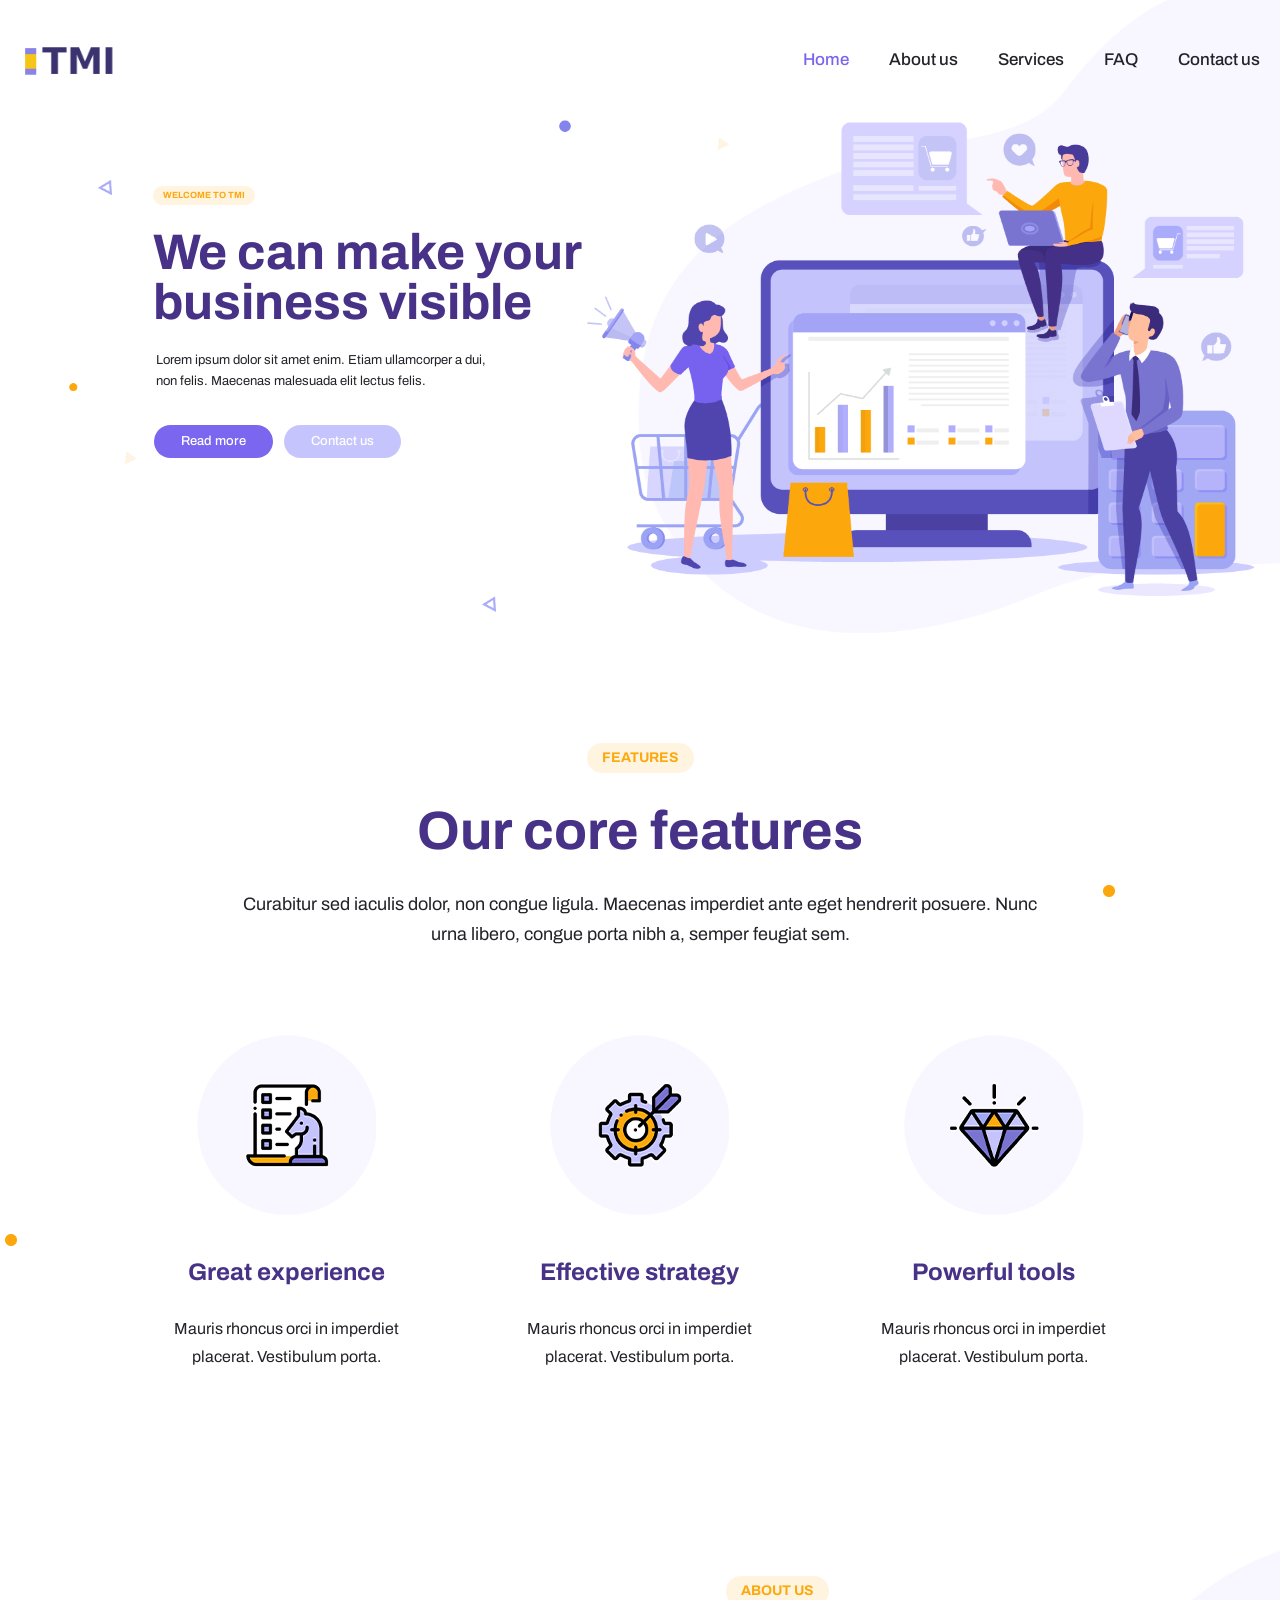
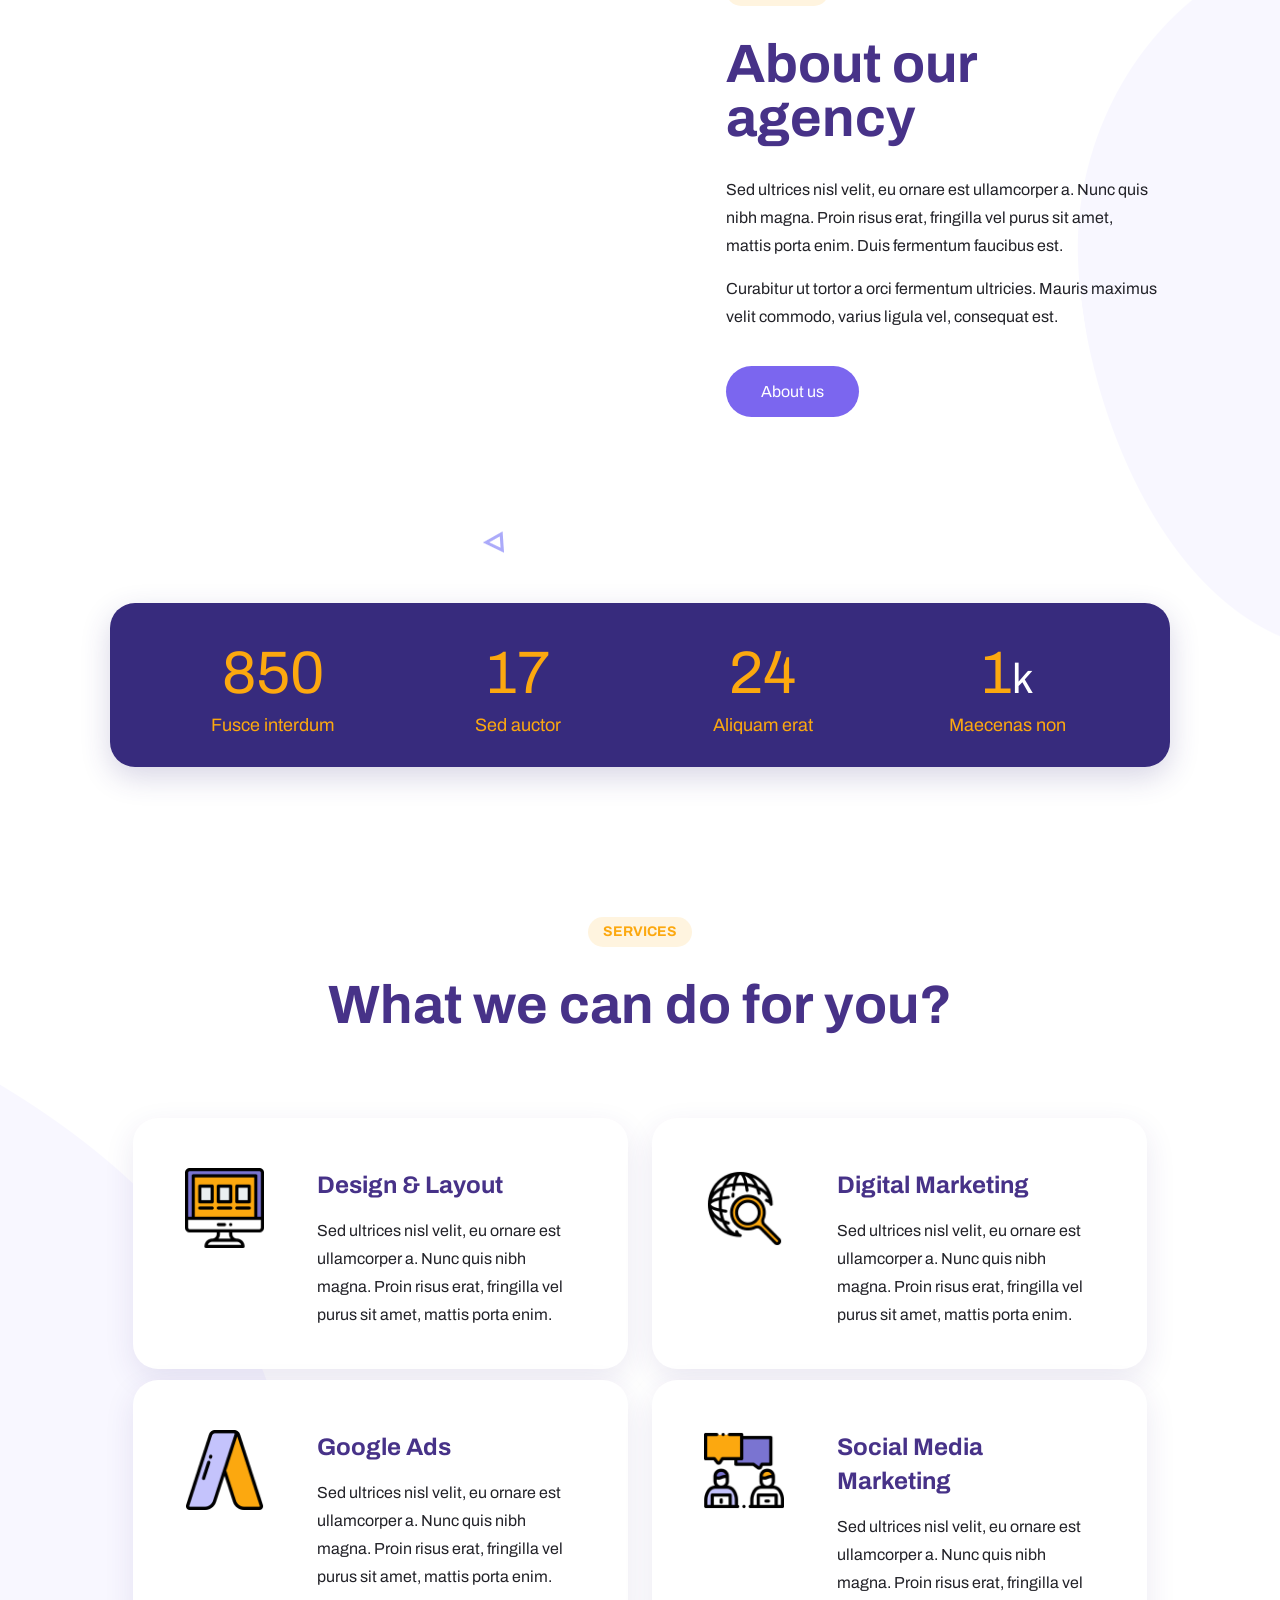
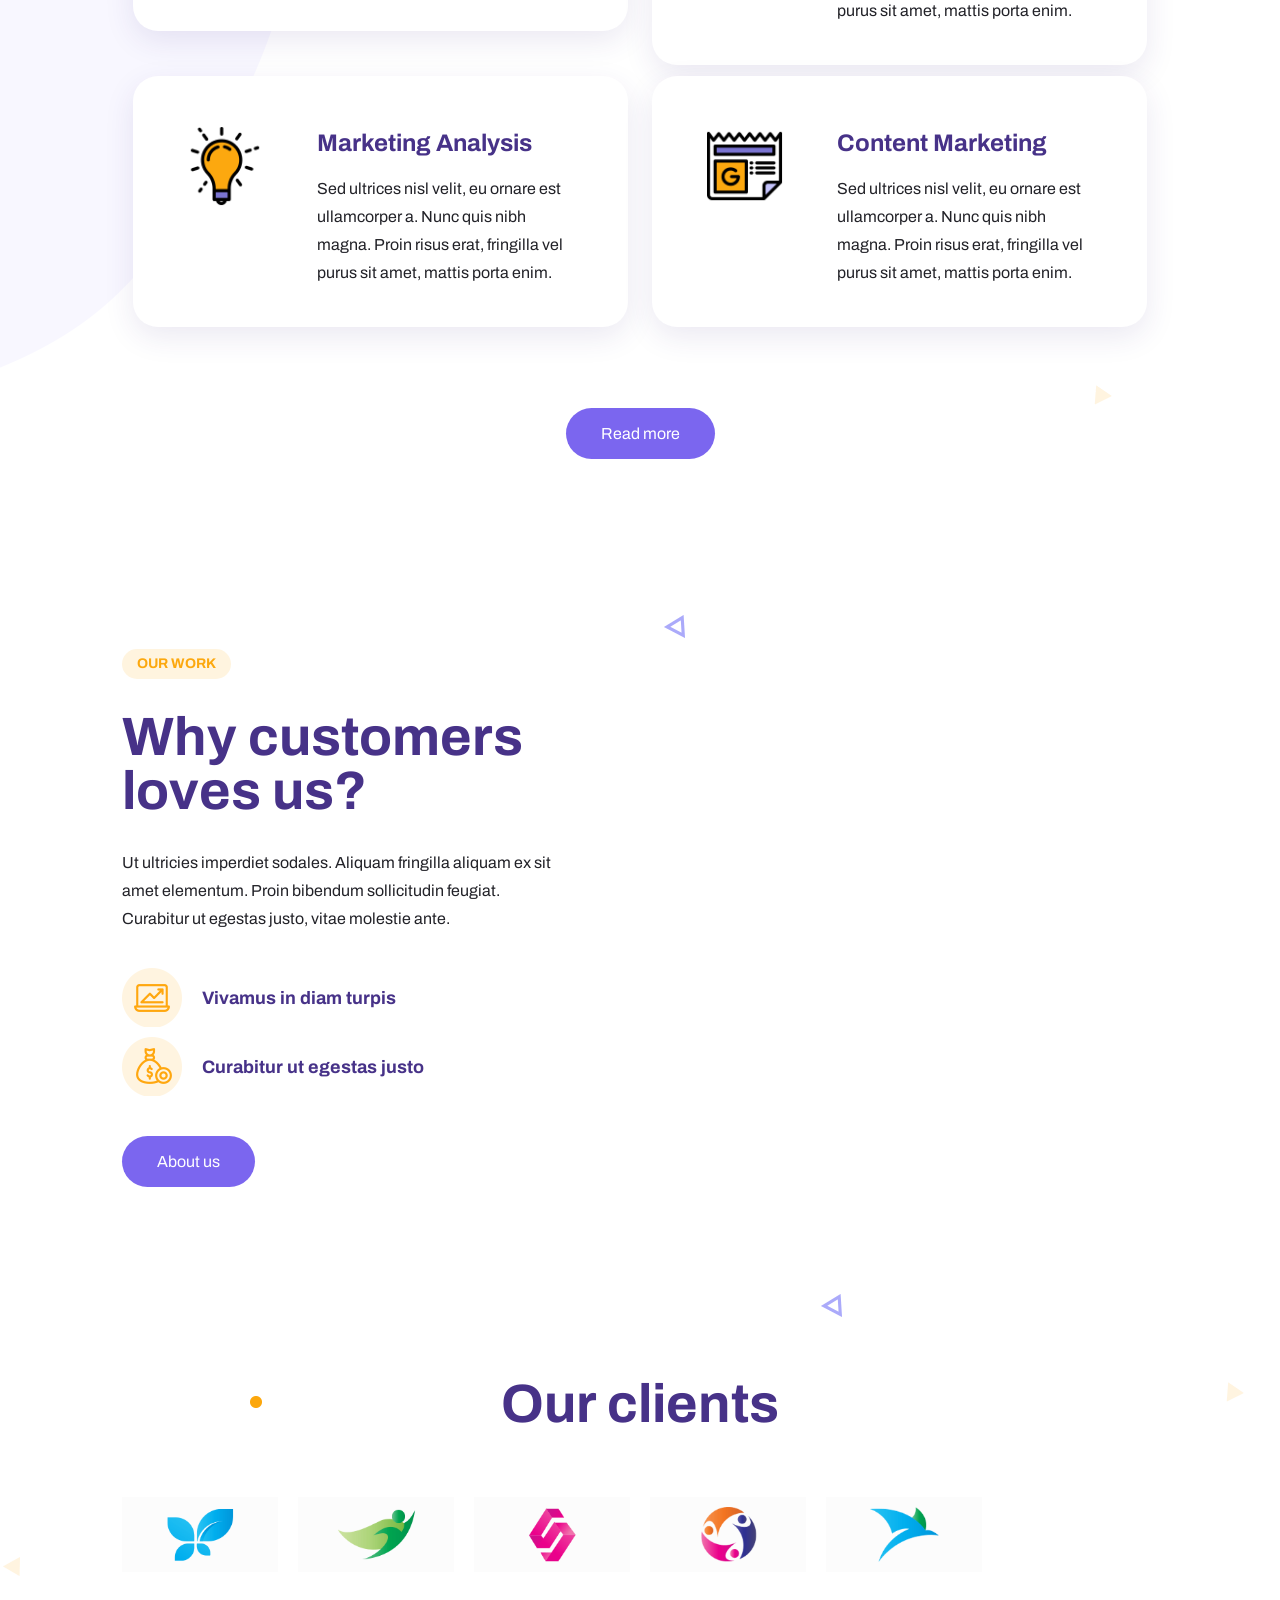
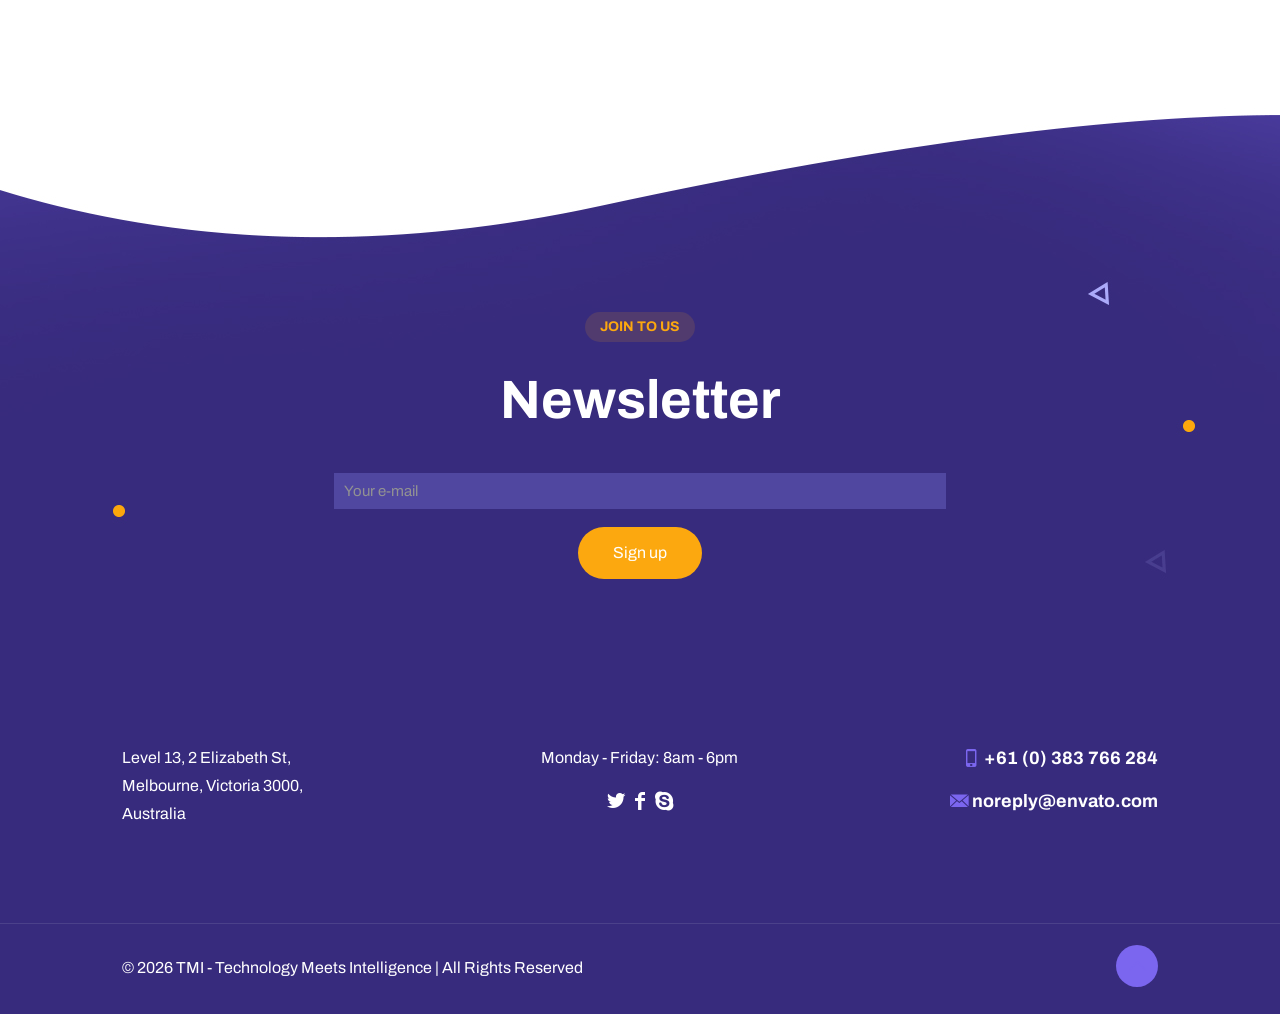
==== index.html @ 61341775 "Add TMI website (rebranded BeSEO, deployed to Cloudflare Pages)" ====
<!DOCTYPE html>
<html lang="en-US" class="no-js " itemscope itemtype="https://schema.org/WebPage" >

<head>

<meta charset="UTF-8" />
<title>TMI - Technology Meets Intelligence</title>
<meta name='robots' content='max-image-preview:large' />
<link rel="alternate" hreflang="en-US" href="."/>
<meta name="format-detection" content="telephone=no">
<meta name="viewport" content="width=device-width, initial-scale=1, maximum-scale=1" />
<link rel="shortcut icon" href="wp-content/themes/download-ze74uo.xcf/images/favicon.ico" type="image/x-icon" />
<meta name="theme-color" content="#ffffff" media="(prefers-color-scheme: light)">
<meta name="theme-color" content="#ffffff" media="(prefers-color-scheme: dark)">

<link rel="alternate" type="application/rss+xml" title="TMI - Technology Meets Intelligence &raquo; Feed" href="feed" />
<link rel="alternate" type="application/rss+xml" title="TMI - Technology Meets Intelligence &raquo; Comments Feed" href="comments/feed" />
<link rel="alternate" type="application/rss+xml" title="TMI - Technology Meets Intelligence &raquo; Home Comments Feed" href="home/feed" />
<style id='wp-img-auto-sizes-contain-inline-css' type='text/css'>
img:is([sizes=auto i],[sizes^="auto," i]){contain-intrinsic-size:3000px 1500px}
/*# sourceURL=wp-img-auto-sizes-contain-inline-css */
</style>
<style id='wp-emoji-styles-inline-css' type='text/css'>

	img.wp-smiley, img.emoji {
		display: inline !important;
		border: none !important;
		box-shadow: none !important;
		height: 1em !important;
		width: 1em !important;
		margin: 0 0.07em !important;
		vertical-align: -0.1em !important;
		background: none !important;
		padding: 0 !important;
	}
/*# sourceURL=wp-emoji-styles-inline-css */
</style>
<style id='wp-block-library-inline-css' type='text/css'>
:root{--wp-block-synced-color:#7a00df;--wp-block-synced-color--rgb:122,0,223;--wp-bound-block-color:var(--wp-block-synced-color);--wp-editor-canvas-background:#ddd;--wp-admin-theme-color:#007cba;--wp-admin-theme-color--rgb:0,124,186;--wp-admin-theme-color-darker-10:#006ba1;--wp-admin-theme-color-darker-10--rgb:0,107,160.5;--wp-admin-theme-color-darker-20:#005a87;--wp-admin-theme-color-darker-20--rgb:0,90,135;--wp-admin-border-width-focus:2px}@media (min-resolution:192dpi){:root{--wp-admin-border-width-focus:1.5px}}.wp-element-button{cursor:pointer}:root .has-very-light-gray-background-color{background-color:#eee}:root .has-very-dark-gray-background-color{background-color:#313131}:root .has-very-light-gray-color{color:#eee}:root .has-very-dark-gray-color{color:#313131}:root .has-vivid-green-cyan-to-vivid-cyan-blue-gradient-background{background:linear-gradient(135deg,#00d084,#0693e3)}:root .has-purple-crush-gradient-background{background:linear-gradient(135deg,#34e2e4,#4721fb 50%,#ab1dfe)}:root .has-hazy-dawn-gradient-background{background:linear-gradient(135deg,#faaca8,#dad0ec)}:root .has-subdued-olive-gradient-background{background:linear-gradient(135deg,#fafae1,#67a671)}:root .has-atomic-cream-gradient-background{background:linear-gradient(135deg,#fdd79a,#004a59)}:root .has-nightshade-gradient-background{background:linear-gradient(135deg,#330968,#31cdcf)}:root .has-midnight-gradient-background{background:linear-gradient(135deg,#020381,#2874fc)}:root{--wp--preset--font-size--normal:16px;--wp--preset--font-size--huge:42px}.has-regular-font-size{font-size:1em}.has-larger-font-size{font-size:2.625em}.has-normal-font-size{font-size:var(--wp--preset--font-size--normal)}.has-huge-font-size{font-size:var(--wp--preset--font-size--huge)}.has-text-align-center{text-align:center}.has-text-align-left{text-align:left}.has-text-align-right{text-align:right}.has-fit-text{white-space:nowrap!important}#end-resizable-editor-section{display:none}.aligncenter{clear:both}.items-justified-left{justify-content:flex-start}.items-justified-center{justify-content:center}.items-justified-right{justify-content:flex-end}.items-justified-space-between{justify-content:space-between}.screen-reader-text{border:0;clip-path:inset(50%);height:1px;margin:-1px;overflow:hidden;padding:0;position:absolute;width:1px;word-wrap:normal!important}.screen-reader-text:focus{background-color:#ddd;clip-path:none;color:#444;display:block;font-size:1em;height:auto;left:5px;line-height:normal;padding:15px 23px 14px;text-decoration:none;top:5px;width:auto;z-index:100000}html :where(.has-border-color){border-style:solid}html :where([style*=border-top-color]){border-top-style:solid}html :where([style*=border-right-color]){border-right-style:solid}html :where([style*=border-bottom-color]){border-bottom-style:solid}html :where([style*=border-left-color]){border-left-style:solid}html :where([style*=border-width]){border-style:solid}html :where([style*=border-top-width]){border-top-style:solid}html :where([style*=border-right-width]){border-right-style:solid}html :where([style*=border-bottom-width]){border-bottom-style:solid}html :where([style*=border-left-width]){border-left-style:solid}html :where(img[class*=wp-image-]){height:auto;max-width:100%}:where(figure){margin:0 0 1em}html :where(.is-position-sticky){--wp-admin--admin-bar--position-offset:var(--wp-admin--admin-bar--height,0px)}@media screen and (max-width:600px){html :where(.is-position-sticky){--wp-admin--admin-bar--position-offset:0px}}

/*# sourceURL=wp-block-library-inline-css */
</style>
<style id='classic-theme-styles-inline-css' type='text/css'>
/*! This file is auto-generated */
.wp-block-button__link{color:#fff;background-color:#32373c;border-radius:9999px;box-shadow:none;text-decoration:none;padding:calc(.667em + 2px) calc(1.333em + 2px);font-size:1.125em}.wp-block-file__button{background:#32373c;color:#fff;text-decoration:none}
/*# sourceURL=/wp-includes/css/classic-themes.min.css */
</style>
<style id='global-styles-inline-css' type='text/css'>
:root{--wp--preset--aspect-ratio--square: 1;--wp--preset--aspect-ratio--4-3: 4/3;--wp--preset--aspect-ratio--3-4: 3/4;--wp--preset--aspect-ratio--3-2: 3/2;--wp--preset--aspect-ratio--2-3: 2/3;--wp--preset--aspect-ratio--16-9: 16/9;--wp--preset--aspect-ratio--9-16: 9/16;--wp--preset--color--black: #000000;--wp--preset--color--cyan-bluish-gray: #abb8c3;--wp--preset--color--white: #ffffff;--wp--preset--color--pale-pink: #f78da7;--wp--preset--color--vivid-red: #cf2e2e;--wp--preset--color--luminous-vivid-orange: #ff6900;--wp--preset--color--luminous-vivid-amber: #fcb900;--wp--preset--color--light-green-cyan: #7bdcb5;--wp--preset--color--vivid-green-cyan: #00d084;--wp--preset--color--pale-cyan-blue: #8ed1fc;--wp--preset--color--vivid-cyan-blue: #0693e3;--wp--preset--color--vivid-purple: #9b51e0;--wp--preset--gradient--vivid-cyan-blue-to-vivid-purple: linear-gradient(135deg,rgb(6,147,227) 0%,rgb(155,81,224) 100%);--wp--preset--gradient--light-green-cyan-to-vivid-green-cyan: linear-gradient(135deg,rgb(122,220,180) 0%,rgb(0,208,130) 100%);--wp--preset--gradient--luminous-vivid-amber-to-luminous-vivid-orange: linear-gradient(135deg,rgb(252,185,0) 0%,rgb(255,105,0) 100%);--wp--preset--gradient--luminous-vivid-orange-to-vivid-red: linear-gradient(135deg,rgb(255,105,0) 0%,rgb(207,46,46) 100%);--wp--preset--gradient--very-light-gray-to-cyan-bluish-gray: linear-gradient(135deg,rgb(238,238,238) 0%,rgb(169,184,195) 100%);--wp--preset--gradient--cool-to-warm-spectrum: linear-gradient(135deg,rgb(74,234,220) 0%,rgb(151,120,209) 20%,rgb(207,42,186) 40%,rgb(238,44,130) 60%,rgb(251,105,98) 80%,rgb(254,248,76) 100%);--wp--preset--gradient--blush-light-purple: linear-gradient(135deg,rgb(255,206,236) 0%,rgb(152,150,240) 100%);--wp--preset--gradient--blush-bordeaux: linear-gradient(135deg,rgb(254,205,165) 0%,rgb(254,45,45) 50%,rgb(107,0,62) 100%);--wp--preset--gradient--luminous-dusk: linear-gradient(135deg,rgb(255,203,112) 0%,rgb(199,81,192) 50%,rgb(65,88,208) 100%);--wp--preset--gradient--pale-ocean: linear-gradient(135deg,rgb(255,245,203) 0%,rgb(182,227,212) 50%,rgb(51,167,181) 100%);--wp--preset--gradient--electric-grass: linear-gradient(135deg,rgb(202,248,128) 0%,rgb(113,206,126) 100%);--wp--preset--gradient--midnight: linear-gradient(135deg,rgb(2,3,129) 0%,rgb(40,116,252) 100%);--wp--preset--font-size--small: 13px;--wp--preset--font-size--medium: 20px;--wp--preset--font-size--large: 36px;--wp--preset--font-size--x-large: 42px;--wp--preset--spacing--20: 0.44rem;--wp--preset--spacing--30: 0.67rem;--wp--preset--spacing--40: 1rem;--wp--preset--spacing--50: 1.5rem;--wp--preset--spacing--60: 2.25rem;--wp--preset--spacing--70: 3.38rem;--wp--preset--spacing--80: 5.06rem;--wp--preset--shadow--natural: 6px 6px 9px rgba(0, 0, 0, 0.2);--wp--preset--shadow--deep: 12px 12px 50px rgba(0, 0, 0, 0.4);--wp--preset--shadow--sharp: 6px 6px 0px rgba(0, 0, 0, 0.2);--wp--preset--shadow--outlined: 6px 6px 0px -3px rgb(255, 255, 255), 6px 6px rgb(0, 0, 0);--wp--preset--shadow--crisp: 6px 6px 0px rgb(0, 0, 0);}:where(.is-layout-flex){gap: 0.5em;}:where(.is-layout-grid){gap: 0.5em;}body .is-layout-flex{display: flex;}.is-layout-flex{flex-wrap: wrap;align-items: center;}.is-layout-flex > :is(*, div){margin: 0;}body .is-layout-grid{display: grid;}.is-layout-grid > :is(*, div){margin: 0;}:where(.wp-block-columns.is-layout-flex){gap: 2em;}:where(.wp-block-columns.is-layout-grid){gap: 2em;}:where(.wp-block-post-template.is-layout-flex){gap: 1.25em;}:where(.wp-block-post-template.is-layout-grid){gap: 1.25em;}.has-black-color{color: var(--wp--preset--color--black) !important;}.has-cyan-bluish-gray-color{color: var(--wp--preset--color--cyan-bluish-gray) !important;}.has-white-color{color: var(--wp--preset--color--white) !important;}.has-pale-pink-color{color: var(--wp--preset--color--pale-pink) !important;}.has-vivid-red-color{color: var(--wp--preset--color--vivid-red) !important;}.has-luminous-vivid-orange-color{color: var(--wp--preset--color--luminous-vivid-orange) !important;}.has-luminous-vivid-amber-color{color: var(--wp--preset--color--luminous-vivid-amber) !important;}.has-light-green-cyan-color{color: var(--wp--preset--color--light-green-cyan) !important;}.has-vivid-green-cyan-color{color: var(--wp--preset--color--vivid-green-cyan) !important;}.has-pale-cyan-blue-color{color: var(--wp--preset--color--pale-cyan-blue) !important;}.has-vivid-cyan-blue-color{color: var(--wp--preset--color--vivid-cyan-blue) !important;}.has-vivid-purple-color{color: var(--wp--preset--color--vivid-purple) !important;}.has-black-background-color{background-color: var(--wp--preset--color--black) !important;}.has-cyan-bluish-gray-background-color{background-color: var(--wp--preset--color--cyan-bluish-gray) !important;}.has-white-background-color{background-color: var(--wp--preset--color--white) !important;}.has-pale-pink-background-color{background-color: var(--wp--preset--color--pale-pink) !important;}.has-vivid-red-background-color{background-color: var(--wp--preset--color--vivid-red) !important;}.has-luminous-vivid-orange-background-color{background-color: var(--wp--preset--color--luminous-vivid-orange) !important;}.has-luminous-vivid-amber-background-color{background-color: var(--wp--preset--color--luminous-vivid-amber) !important;}.has-light-green-cyan-background-color{background-color: var(--wp--preset--color--light-green-cyan) !important;}.has-vivid-green-cyan-background-color{background-color: var(--wp--preset--color--vivid-green-cyan) !important;}.has-pale-cyan-blue-background-color{background-color: var(--wp--preset--color--pale-cyan-blue) !important;}.has-vivid-cyan-blue-background-color{background-color: var(--wp--preset--color--vivid-cyan-blue) !important;}.has-vivid-purple-background-color{background-color: var(--wp--preset--color--vivid-purple) !important;}.has-black-border-color{border-color: var(--wp--preset--color--black) !important;}.has-cyan-bluish-gray-border-color{border-color: var(--wp--preset--color--cyan-bluish-gray) !important;}.has-white-border-color{border-color: var(--wp--preset--color--white) !important;}.has-pale-pink-border-color{border-color: var(--wp--preset--color--pale-pink) !important;}.has-vivid-red-border-color{border-color: var(--wp--preset--color--vivid-red) !important;}.has-luminous-vivid-orange-border-color{border-color: var(--wp--preset--color--luminous-vivid-orange) !important;}.has-luminous-vivid-amber-border-color{border-color: var(--wp--preset--color--luminous-vivid-amber) !important;}.has-light-green-cyan-border-color{border-color: var(--wp--preset--color--light-green-cyan) !important;}.has-vivid-green-cyan-border-color{border-color: var(--wp--preset--color--vivid-green-cyan) !important;}.has-pale-cyan-blue-border-color{border-color: var(--wp--preset--color--pale-cyan-blue) !important;}.has-vivid-cyan-blue-border-color{border-color: var(--wp--preset--color--vivid-cyan-blue) !important;}.has-vivid-purple-border-color{border-color: var(--wp--preset--color--vivid-purple) !important;}.has-vivid-cyan-blue-to-vivid-purple-gradient-background{background: var(--wp--preset--gradient--vivid-cyan-blue-to-vivid-purple) !important;}.has-light-green-cyan-to-vivid-green-cyan-gradient-background{background: var(--wp--preset--gradient--light-green-cyan-to-vivid-green-cyan) !important;}.has-luminous-vivid-amber-to-luminous-vivid-orange-gradient-background{background: var(--wp--preset--gradient--luminous-vivid-amber-to-luminous-vivid-orange) !important;}.has-luminous-vivid-orange-to-vivid-red-gradient-background{background: var(--wp--preset--gradient--luminous-vivid-orange-to-vivid-red) !important;}.has-very-light-gray-to-cyan-bluish-gray-gradient-background{background: var(--wp--preset--gradient--very-light-gray-to-cyan-bluish-gray) !important;}.has-cool-to-warm-spectrum-gradient-background{background: var(--wp--preset--gradient--cool-to-warm-spectrum) !important;}.has-blush-light-purple-gradient-background{background: var(--wp--preset--gradient--blush-light-purple) !important;}.has-blush-bordeaux-gradient-background{background: var(--wp--preset--gradient--blush-bordeaux) !important;}.has-luminous-dusk-gradient-background{background: var(--wp--preset--gradient--luminous-dusk) !important;}.has-pale-ocean-gradient-background{background: var(--wp--preset--gradient--pale-ocean) !important;}.has-electric-grass-gradient-background{background: var(--wp--preset--gradient--electric-grass) !important;}.has-midnight-gradient-background{background: var(--wp--preset--gradient--midnight) !important;}.has-small-font-size{font-size: var(--wp--preset--font-size--small) !important;}.has-medium-font-size{font-size: var(--wp--preset--font-size--medium) !important;}.has-large-font-size{font-size: var(--wp--preset--font-size--large) !important;}.has-x-large-font-size{font-size: var(--wp--preset--font-size--x-large) !important;}
/*# sourceURL=global-styles-inline-css */
</style>

<link rel='stylesheet' id='contact-form-7-css' href='wp-content/plugins/contact-form-7/includes/css/styles.css?ver=6.1.6' type='text/css' media='all' />
<link rel='stylesheet' id='mfn-be-css' href='wp-content/themes/download-ze74uo.xcf/css/be.css?ver=28.3.1' type='text/css' media='all' />
<link rel='stylesheet' id='mfn-animations-css' href='wp-content/themes/download-ze74uo.xcf/assets/animations/animations.min.css?ver=28.3.1' type='text/css' media='all' />
<link rel='stylesheet' id='mfn-font-awesome-css' href='wp-content/themes/download-ze74uo.xcf/fonts/fontawesome/fontawesome.css?ver=28.3.1' type='text/css' media='all' />
<link rel='stylesheet' id='mfn-responsive-css' href='wp-content/themes/download-ze74uo.xcf/css/responsive.css?ver=28.3.1' type='text/css' media='all' />
<style type="text/css" id="mfn-fonts-css" media="all">@font-face {font-family:'Archivo';font-style:normal;font-weight:400;src:url(/cf-fonts/s/archivo/5.2.8/vietnamese/400/normal.woff2);unicode-range:U+0102-0103,U+0110-0111,U+0128-0129,U+0168-0169,U+01A0-01A1,U+01AF-01B0,U+0300-0301,U+0303-0304,U+0308-0309,U+0323,U+0329,U+1EA0-1EF9,U+20AB;font-display:swap;}@font-face {font-family:'Archivo';font-style:normal;font-weight:400;src:url(/cf-fonts/s/archivo/5.2.8/latin/400/normal.woff2);unicode-range:U+0000-00FF,U+0131,U+0152-0153,U+02BB-02BC,U+02C6,U+02DA,U+02DC,U+0304,U+0308,U+0329,U+2000-206F,U+20AC,U+2122,U+2191,U+2193,U+2212,U+2215,U+FEFF,U+FFFD;font-display:swap;}@font-face {font-family:'Archivo';font-style:normal;font-weight:400;src:url(/cf-fonts/s/archivo/5.2.8/latin-ext/400/normal.woff2);unicode-range:U+0100-02BA,U+02BD-02C5,U+02C7-02CC,U+02CE-02D7,U+02DD-02FF,U+0304,U+0308,U+0329,U+1D00-1DBF,U+1E00-1E9F,U+1EF2-1EFF,U+2020,U+20A0-20AB,U+20AD-20C0,U+2113,U+2C60-2C7F,U+A720-A7FF;font-display:swap;}@font-face {font-family:'Archivo';font-style:normal;font-weight:300;src:url(/cf-fonts/s/archivo/5.2.8/latin/300/normal.woff2);unicode-range:U+0000-00FF,U+0131,U+0152-0153,U+02BB-02BC,U+02C6,U+02DA,U+02DC,U+0304,U+0308,U+0329,U+2000-206F,U+20AC,U+2122,U+2191,U+2193,U+2212,U+2215,U+FEFF,U+FFFD;font-display:swap;}@font-face {font-family:'Archivo';font-style:normal;font-weight:300;src:url(/cf-fonts/s/archivo/5.2.8/latin-ext/300/normal.woff2);unicode-range:U+0100-02BA,U+02BD-02C5,U+02C7-02CC,U+02CE-02D7,U+02DD-02FF,U+0304,U+0308,U+0329,U+1D00-1DBF,U+1E00-1E9F,U+1EF2-1EFF,U+2020,U+20A0-20AB,U+20AD-20C0,U+2113,U+2C60-2C7F,U+A720-A7FF;font-display:swap;}@font-face {font-family:'Archivo';font-style:normal;font-weight:300;src:url(/cf-fonts/s/archivo/5.2.8/vietnamese/300/normal.woff2);unicode-range:U+0102-0103,U+0110-0111,U+0128-0129,U+0168-0169,U+01A0-01A1,U+01AF-01B0,U+0300-0301,U+0303-0304,U+0308-0309,U+0323,U+0329,U+1EA0-1EF9,U+20AB;font-display:swap;}@font-face {font-family:'Archivo';font-style:italic;font-weight:400;src:url(/cf-fonts/s/archivo/5.2.8/latin/400/italic.woff2);unicode-range:U+0000-00FF,U+0131,U+0152-0153,U+02BB-02BC,U+02C6,U+02DA,U+02DC,U+0304,U+0308,U+0329,U+2000-206F,U+20AC,U+2122,U+2191,U+2193,U+2212,U+2215,U+FEFF,U+FFFD;font-display:swap;}@font-face {font-family:'Archivo';font-style:italic;font-weight:400;src:url(/cf-fonts/s/archivo/5.2.8/latin-ext/400/italic.woff2);unicode-range:U+0100-02BA,U+02BD-02C5,U+02C7-02CC,U+02CE-02D7,U+02DD-02FF,U+0304,U+0308,U+0329,U+1D00-1DBF,U+1E00-1E9F,U+1EF2-1EFF,U+2020,U+20A0-20AB,U+20AD-20C0,U+2113,U+2C60-2C7F,U+A720-A7FF;font-display:swap;}@font-face {font-family:'Archivo';font-style:italic;font-weight:400;src:url(/cf-fonts/s/archivo/5.2.8/vietnamese/400/italic.woff2);unicode-range:U+0102-0103,U+0110-0111,U+0128-0129,U+0168-0169,U+01A0-01A1,U+01AF-01B0,U+0300-0301,U+0303-0304,U+0308-0309,U+0323,U+0329,U+1EA0-1EF9,U+20AB;font-display:swap;}@font-face {font-family:'Archivo';font-style:normal;font-weight:500;src:url(/cf-fonts/s/archivo/5.2.8/latin/500/normal.woff2);unicode-range:U+0000-00FF,U+0131,U+0152-0153,U+02BB-02BC,U+02C6,U+02DA,U+02DC,U+0304,U+0308,U+0329,U+2000-206F,U+20AC,U+2122,U+2191,U+2193,U+2212,U+2215,U+FEFF,U+FFFD;font-display:swap;}@font-face {font-family:'Archivo';font-style:normal;font-weight:500;src:url(/cf-fonts/s/archivo/5.2.8/latin-ext/500/normal.woff2);unicode-range:U+0100-02BA,U+02BD-02C5,U+02C7-02CC,U+02CE-02D7,U+02DD-02FF,U+0304,U+0308,U+0329,U+1D00-1DBF,U+1E00-1E9F,U+1EF2-1EFF,U+2020,U+20A0-20AB,U+20AD-20C0,U+2113,U+2C60-2C7F,U+A720-A7FF;font-display:swap;}@font-face {font-family:'Archivo';font-style:normal;font-weight:500;src:url(/cf-fonts/s/archivo/5.2.8/vietnamese/500/normal.woff2);unicode-range:U+0102-0103,U+0110-0111,U+0128-0129,U+0168-0169,U+01A0-01A1,U+01AF-01B0,U+0300-0301,U+0303-0304,U+0308-0309,U+0323,U+0329,U+1EA0-1EF9,U+20AB;font-display:swap;}@font-face {font-family:'Archivo';font-style:normal;font-weight:700;src:url(/cf-fonts/s/archivo/5.2.8/latin/700/normal.woff2);unicode-range:U+0000-00FF,U+0131,U+0152-0153,U+02BB-02BC,U+02C6,U+02DA,U+02DC,U+0304,U+0308,U+0329,U+2000-206F,U+20AC,U+2122,U+2191,U+2193,U+2212,U+2215,U+FEFF,U+FFFD;font-display:swap;}@font-face {font-family:'Archivo';font-style:normal;font-weight:700;src:url(/cf-fonts/s/archivo/5.2.8/latin-ext/700/normal.woff2);unicode-range:U+0100-02BA,U+02BD-02C5,U+02C7-02CC,U+02CE-02D7,U+02DD-02FF,U+0304,U+0308,U+0329,U+1D00-1DBF,U+1E00-1E9F,U+1EF2-1EFF,U+2020,U+20A0-20AB,U+20AD-20C0,U+2113,U+2C60-2C7F,U+A720-A7FF;font-display:swap;}@font-face {font-family:'Archivo';font-style:normal;font-weight:700;src:url(/cf-fonts/s/archivo/5.2.8/vietnamese/700/normal.woff2);unicode-range:U+0102-0103,U+0110-0111,U+0128-0129,U+0168-0169,U+01A0-01A1,U+01AF-01B0,U+0300-0301,U+0303-0304,U+0308-0309,U+0323,U+0329,U+1EA0-1EF9,U+20AB;font-display:swap;}@font-face {font-family:'Archivo';font-style:italic;font-weight:700;src:url(/cf-fonts/s/archivo/5.2.8/latin/700/italic.woff2);unicode-range:U+0000-00FF,U+0131,U+0152-0153,U+02BB-02BC,U+02C6,U+02DA,U+02DC,U+0304,U+0308,U+0329,U+2000-206F,U+20AC,U+2122,U+2191,U+2193,U+2212,U+2215,U+FEFF,U+FFFD;font-display:swap;}@font-face {font-family:'Archivo';font-style:italic;font-weight:700;src:url(/cf-fonts/s/archivo/5.2.8/vietnamese/700/italic.woff2);unicode-range:U+0102-0103,U+0110-0111,U+0128-0129,U+0168-0169,U+01A0-01A1,U+01AF-01B0,U+0300-0301,U+0303-0304,U+0308-0309,U+0323,U+0329,U+1EA0-1EF9,U+20AB;font-display:swap;}@font-face {font-family:'Archivo';font-style:italic;font-weight:700;src:url(/cf-fonts/s/archivo/5.2.8/latin-ext/700/italic.woff2);unicode-range:U+0100-02BA,U+02BD-02C5,U+02C7-02CC,U+02CE-02D7,U+02DD-02FF,U+0304,U+0308,U+0329,U+1D00-1DBF,U+1E00-1E9F,U+1EF2-1EFF,U+2020,U+20A0-20AB,U+20AD-20C0,U+2113,U+2C60-2C7F,U+A720-A7FF;font-display:swap;}</style>
<style id='mfn-dynamic-inline-css' type='text/css'>
html{background-color:#ffffff}#Wrapper,#Content,.mfn-popup .mfn-popup-content,.mfn-off-canvas-sidebar .mfn-off-canvas-content-wrapper,.mfn-cart-holder,.mfn-header-login,#Top_bar .search_wrapper,#Top_bar .top_bar_right .mfn-live-search-box,.column_livesearch .mfn-live-search-wrapper,.column_livesearch .mfn-live-search-box{background-color:#ffffff}.layout-boxed.mfn-bebuilder-header.mfn-ui #Wrapper .mfn-only-sample-content{background-color:#ffffff}body:not(.template-slider) #Header{min-height:0px}body.header-below:not(.template-slider) #Header{padding-top:0px}#Footer .widgets_wrapper{padding:80px 0 65px}.has-search-overlay.search-overlay-opened #search-overlay{background-color:rgba(0,0,0,0.6)}.elementor-page.elementor-default #Content .the_content .section_wrapper{max-width:100%}.elementor-page.elementor-default #Content .section.the_content{width:100%}.elementor-page.elementor-default #Content .section_wrapper .the_content_wrapper{margin-left:0;margin-right:0;width:100%}body,span.date_label,.timeline_items li h3 span,input[type="date"],input[type="text"],input[type="password"],input[type="tel"],input[type="email"],input[type="url"],textarea,select,.offer_li .title h3,.mfn-menu-item-megamenu{font-family:"Archivo",-apple-system,BlinkMacSystemFont,"Segoe UI",Roboto,Oxygen-Sans,Ubuntu,Cantarell,"Helvetica Neue",sans-serif}.lead,.big{font-family:"Archivo",-apple-system,BlinkMacSystemFont,"Segoe UI",Roboto,Oxygen-Sans,Ubuntu,Cantarell,"Helvetica Neue",sans-serif}#menu > ul > li > a,#overlay-menu ul li a{font-family:"Archivo",-apple-system,BlinkMacSystemFont,"Segoe UI",Roboto,Oxygen-Sans,Ubuntu,Cantarell,"Helvetica Neue",sans-serif}#Subheader .title{font-family:"Archivo",-apple-system,BlinkMacSystemFont,"Segoe UI",Roboto,Oxygen-Sans,Ubuntu,Cantarell,"Helvetica Neue",sans-serif}h1,h2,h3,h4,.text-logo #logo{font-family:"Archivo",-apple-system,BlinkMacSystemFont,"Segoe UI",Roboto,Oxygen-Sans,Ubuntu,Cantarell,"Helvetica Neue",sans-serif}h5,h6{font-family:"Archivo",-apple-system,BlinkMacSystemFont,"Segoe UI",Roboto,Oxygen-Sans,Ubuntu,Cantarell,"Helvetica Neue",sans-serif}blockquote{font-family:"Archivo",-apple-system,BlinkMacSystemFont,"Segoe UI",Roboto,Oxygen-Sans,Ubuntu,Cantarell,"Helvetica Neue",sans-serif}.chart_box .chart .num,.counter .desc_wrapper .number-wrapper,.how_it_works .image .number,.pricing-box .plan-header .price,.quick_fact .number-wrapper,.woocommerce .product div.entry-summary .price{font-family:"Archivo",-apple-system,BlinkMacSystemFont,"Segoe UI",Roboto,Oxygen-Sans,Ubuntu,Cantarell,"Helvetica Neue",sans-serif}body,.mfn-menu-item-megamenu{font-size:16px;line-height:28px;font-weight:400;letter-spacing:0px}.lead,.big{font-size:18px;line-height:30px;font-weight:400;letter-spacing:0px}#menu > ul > li > a,#overlay-menu ul li a{font-size:17px;font-weight:500;letter-spacing:0px}#overlay-menu ul li a{line-height:25.5px}#Subheader .title{font-size:30px;line-height:35px;font-weight:400;letter-spacing:1px;font-style:italic}h1,.text-logo #logo{font-size:70px;line-height:70px;font-weight:700;letter-spacing:0px}h2{font-size:54px;line-height:54px;font-weight:700;letter-spacing:0px}h3,.woocommerce ul.products li.product h3,.woocommerce #customer_login h2{font-size:34px;line-height:44px;font-weight:700;letter-spacing:0px}h4,.woocommerce .woocommerce-order-details__title,.woocommerce .wc-bacs-bank-details-heading,.woocommerce .woocommerce-customer-details h2{font-size:24px;line-height:34px;font-weight:700;letter-spacing:0px}h5{font-size:18px;line-height:28px;font-weight:700;letter-spacing:0px}h6{font-size:14px;line-height:26px;font-weight:700;letter-spacing:0px}#Intro .intro-title{font-size:70px;line-height:70px;font-weight:400;letter-spacing:0px}@media only screen and (min-width:768px) and (max-width:959px){body,.mfn-menu-item-megamenu{font-size:14px;line-height:24px;font-weight:400;letter-spacing:0px}.lead,.big{font-size:15px;line-height:26px;font-weight:400;letter-spacing:0px}#menu > ul > li > a,#overlay-menu ul li a{font-size:14px;font-weight:500;letter-spacing:0px}#overlay-menu ul li a{line-height:21px}#Subheader .title{font-size:26px;line-height:30px;font-weight:400;letter-spacing:1px;font-style:italic}h1,.text-logo #logo{font-size:60px;line-height:60px;font-weight:700;letter-spacing:0px}h2{font-size:46px;line-height:46px;font-weight:700;letter-spacing:0px}h3,.woocommerce ul.products li.product h3,.woocommerce #customer_login h2{font-size:29px;line-height:37px;font-weight:700;letter-spacing:0px}h4,.woocommerce .woocommerce-order-details__title,.woocommerce .wc-bacs-bank-details-heading,.woocommerce .woocommerce-customer-details h2{font-size:20px;line-height:29px;font-weight:700;letter-spacing:0px}h5{font-size:15px;line-height:24px;font-weight:700;letter-spacing:0px}h6{font-size:13px;line-height:22px;font-weight:700;letter-spacing:0px}#Intro .intro-title{font-size:60px;line-height:60px;font-weight:400;letter-spacing:0px}blockquote{font-size:15px}.chart_box .chart .num{font-size:45px;line-height:45px}.counter .desc_wrapper .number-wrapper{font-size:45px;line-height:45px}.counter .desc_wrapper .title{font-size:14px;line-height:18px}.faq .question .title{font-size:14px}.fancy_heading .title{font-size:38px;line-height:38px}.offer .offer_li .desc_wrapper .title h3{font-size:32px;line-height:32px}.offer_thumb_ul li.offer_thumb_li .desc_wrapper .title h3{font-size:32px;line-height:32px}.pricing-box .plan-header h2{font-size:27px;line-height:27px}.pricing-box .plan-header .price > span{font-size:40px;line-height:40px}.pricing-box .plan-header .price sup.currency{font-size:18px;line-height:18px}.pricing-box .plan-header .price sup.period{font-size:14px;line-height:14px}.quick_fact .number-wrapper{font-size:80px;line-height:80px}.trailer_box .desc h2{font-size:27px;line-height:27px}.widget > h3{font-size:17px;line-height:20px}}@media only screen and (min-width:480px) and (max-width:767px){body,.mfn-menu-item-megamenu{font-size:13px;line-height:21px;font-weight:400;letter-spacing:0px}.lead,.big{font-size:14px;line-height:23px;font-weight:400;letter-spacing:0px}#menu > ul > li > a,#overlay-menu ul li a{font-size:13px;font-weight:500;letter-spacing:0px}#overlay-menu ul li a{line-height:19.5px}#Subheader .title{font-size:23px;line-height:26px;font-weight:400;letter-spacing:1px;font-style:italic}h1,.text-logo #logo{font-size:53px;line-height:53px;font-weight:700;letter-spacing:0px}h2{font-size:41px;line-height:41px;font-weight:700;letter-spacing:0px}h3,.woocommerce ul.products li.product h3,.woocommerce #customer_login h2{font-size:26px;line-height:33px;font-weight:700;letter-spacing:0px}h4,.woocommerce .woocommerce-order-details__title,.woocommerce .wc-bacs-bank-details-heading,.woocommerce .woocommerce-customer-details h2{font-size:18px;line-height:26px;font-weight:700;letter-spacing:0px}h5{font-size:14px;line-height:21px;font-weight:700;letter-spacing:0px}h6{font-size:13px;line-height:20px;font-weight:700;letter-spacing:0px}#Intro .intro-title{font-size:53px;line-height:53px;font-weight:400;letter-spacing:0px}blockquote{font-size:14px}.chart_box .chart .num{font-size:40px;line-height:40px}.counter .desc_wrapper .number-wrapper{font-size:40px;line-height:40px}.counter .desc_wrapper .title{font-size:13px;line-height:16px}.faq .question .title{font-size:13px}.fancy_heading .title{font-size:34px;line-height:34px}.offer .offer_li .desc_wrapper .title h3{font-size:28px;line-height:28px}.offer_thumb_ul li.offer_thumb_li .desc_wrapper .title h3{font-size:28px;line-height:28px}.pricing-box .plan-header h2{font-size:24px;line-height:24px}.pricing-box .plan-header .price > span{font-size:34px;line-height:34px}.pricing-box .plan-header .price sup.currency{font-size:16px;line-height:16px}.pricing-box .plan-header .price sup.period{font-size:13px;line-height:13px}.quick_fact .number-wrapper{font-size:70px;line-height:70px}.trailer_box .desc h2{font-size:24px;line-height:24px}.widget > h3{font-size:16px;line-height:19px}}@media only screen and (max-width:479px){body,.mfn-menu-item-megamenu{font-size:13px;line-height:19px;font-weight:400;letter-spacing:0px}.lead,.big{font-size:13px;line-height:19px;font-weight:400;letter-spacing:0px}#menu > ul > li > a,#overlay-menu ul li a{font-size:13px;font-weight:500;letter-spacing:0px}#overlay-menu ul li a{line-height:19.5px}#Subheader .title{font-size:18px;line-height:21px;font-weight:400;letter-spacing:1px;font-style:italic}h1,.text-logo #logo{font-size:42px;line-height:42px;font-weight:700;letter-spacing:0px}h2{font-size:32px;line-height:32px;font-weight:700;letter-spacing:0px}h3,.woocommerce ul.products li.product h3,.woocommerce #customer_login h2{font-size:20px;line-height:26px;font-weight:700;letter-spacing:0px}h4,.woocommerce .woocommerce-order-details__title,.woocommerce .wc-bacs-bank-details-heading,.woocommerce .woocommerce-customer-details h2{font-size:14px;line-height:20px;font-weight:700;letter-spacing:0px}h5{font-size:13px;line-height:19px;font-weight:700;letter-spacing:0px}h6{font-size:13px;line-height:19px;font-weight:700;letter-spacing:0px}#Intro .intro-title{font-size:42px;line-height:42px;font-weight:400;letter-spacing:0px}blockquote{font-size:13px}.chart_box .chart .num{font-size:35px;line-height:35px}.counter .desc_wrapper .number-wrapper{font-size:35px;line-height:35px}.counter .desc_wrapper .title{font-size:13px;line-height:26px}.faq .question .title{font-size:13px}.fancy_heading .title{font-size:30px;line-height:30px}.offer .offer_li .desc_wrapper .title h3{font-size:26px;line-height:26px}.offer_thumb_ul li.offer_thumb_li .desc_wrapper .title h3{font-size:26px;line-height:26px}.pricing-box .plan-header h2{font-size:21px;line-height:21px}.pricing-box .plan-header .price > span{font-size:32px;line-height:32px}.pricing-box .plan-header .price sup.currency{font-size:14px;line-height:14px}.pricing-box .plan-header .price sup.period{font-size:13px;line-height:13px}.quick_fact .number-wrapper{font-size:60px;line-height:60px}.trailer_box .desc h2{font-size:21px;line-height:21px}.widget > h3{font-size:15px;line-height:18px}}.with_aside .sidebar.columns{width:23%}.with_aside .sections_group{width:77%}.aside_both .sidebar.columns{width:18%}.aside_both .sidebar.sidebar-1{margin-left:-82%}.aside_both .sections_group{width:64%;margin-left:18%}@media only screen and (min-width:1240px){#Wrapper,.with_aside .content_wrapper{max-width:1080px}body.layout-boxed.mfn-header-scrolled .mfn-header-tmpl.mfn-sticky-layout-width{max-width:1080px;left:0;right:0;margin-left:auto;margin-right:auto}body.layout-boxed:not(.mfn-header-scrolled) .mfn-header-tmpl.mfn-header-layout-width,body.layout-boxed .mfn-header-tmpl.mfn-header-layout-width:not(.mfn-hasSticky){max-width:1080px;left:0;right:0;margin-left:auto;margin-right:auto}body.layout-boxed.mfn-bebuilder-header.mfn-ui .mfn-only-sample-content{max-width:1080px;margin-left:auto;margin-right:auto}.section_wrapper,.container{max-width:1060px}.layout-boxed.header-boxed #Top_bar.is-sticky{max-width:1080px}}@media only screen and (max-width:767px){#Wrapper{max-width:calc(100% - 67px)}.content_wrapper .section_wrapper,.container,.four.columns .widget-area{max-width:550px !important;padding-left:33px;padding-right:33px}}body{--mfn-button-font-family:inherit;--mfn-button-font-size:16px;--mfn-button-font-weight:400;--mfn-button-font-style:inherit;--mfn-button-letter-spacing:0px;--mfn-button-padding:16px 35px 16px 35px;--mfn-button-border-width:0;--mfn-button-border-radius:50px 50px 50px 50px;--mfn-button-gap:10px;--mfn-button-transition:0.2s;--mfn-button-color:#ffffff;--mfn-button-color-hover:#ffffff;--mfn-button-bg:#7b66ef;--mfn-button-bg-hover:#6e59e2;--mfn-button-border-color:transparent;--mfn-button-border-color-hover:transparent;--mfn-button-icon-color:#ffffff;--mfn-button-icon-color-hover:#ffffff;--mfn-button-box-shadow:unset;--mfn-button-theme-color:#ffffff;--mfn-button-theme-color-hover:#ffffff;--mfn-button-theme-bg:#fca80f;--mfn-button-theme-bg-hover:#ef9b02;--mfn-button-theme-border-color:transparent;--mfn-button-theme-border-color-hover:transparent;--mfn-button-theme-icon-color:#ffffff;--mfn-button-theme-icon-color-hover:#ffffff;--mfn-button-theme-box-shadow:unset;--mfn-button-shop-color:#ffffff;--mfn-button-shop-color-hover:#ffffff;--mfn-button-shop-bg:#fca80f;--mfn-button-shop-bg-hover:#ef9b02;--mfn-button-shop-border-color:transparent;--mfn-button-shop-border-color-hover:transparent;--mfn-button-shop-icon-color:#626262;--mfn-button-shop-icon-color-hover:#626262;--mfn-button-shop-box-shadow:unset;--mfn-button-action-color:#ffffff;--mfn-button-action-color-hover:#ffffff;--mfn-button-action-bg:#c5c4fc;--mfn-button-action-bg-hover:#b8b7ef;--mfn-button-action-border-color:transparent;--mfn-button-action-border-color-hover:transparent;--mfn-button-action-icon-color:#ffffff;--mfn-button-action-icon-color-hover:#ffffff;--mfn-button-action-box-shadow:unset;--mfn-product-list-gallery-slider-arrow-bg:#ffffff;--mfn-product-list-gallery-slider-arrow-bg-hover:#ffffff;--mfn-product-list-gallery-slider-arrow-color:#000000;--mfn-product-list-gallery-slider-arrow-color-hover:#000000;--mfn-product-list-gallery-slider-dots-bg:rgba(0,0,0,0.3);--mfn-product-list-gallery-slider-dots-bg-active:#000000;--mfn-product-list-gallery-slider-padination-bg:transparent;--mfn-product-list-gallery-slider-dots-size:8px;--mfn-product-list-gallery-slider-nav-border-radius:0px;--mfn-product-list-gallery-slider-nav-offset:0px;--mfn-product-list-gallery-slider-dots-gap:5px}@media only screen and (max-width:959px){body{}}@media only screen and (max-width:768px){body{}}.mfn-cookies,.mfn-cookies-reopen{--mfn-gdpr2-container-text-color:#626262;--mfn-gdpr2-container-strong-color:#07070a;--mfn-gdpr2-container-bg:#ffffff;--mfn-gdpr2-container-overlay:rgba(25,37,48,0.6);--mfn-gdpr2-details-box-bg:#fbfbfb;--mfn-gdpr2-details-switch-bg:#00032a;--mfn-gdpr2-details-switch-bg-active:#5acb65;--mfn-gdpr2-tabs-text-color:#07070a;--mfn-gdpr2-tabs-text-color-active:#0089f7;--mfn-gdpr2-tabs-border:rgba(8,8,14,0.1);--mfn-gdpr2-buttons-box-bg:#fbfbfb;--mfn-gdpr2-reopen-background:#ffffff;--mfn-gdpr2-reopen-color:#222222;--mfn-gdpr2-reopen-box-shadow:0 15px 30px 0 rgba(1,7,39,.13)}#Top_bar #logo,.header-fixed #Top_bar #logo,.header-plain #Top_bar #logo,.header-transparent #Top_bar #logo{height:60px;line-height:60px;padding:30px 0}.logo-overflow #Top_bar:not(.is-sticky) .logo{height:120px}.single-post.post-template-default.header-transparent #Content{padding-top:150px}#Top_bar .menu > li > a{padding:30px 0}.menu-highlight:not(.header-creative) #Top_bar .menu > li > a{margin:35px 0}.header-plain:not(.menu-highlight) #Top_bar .menu > li > a span:not(.description){line-height:120px}.header-fixed #Top_bar .menu > li > a{padding:45px 0}@media only screen and (max-width:767px){.mobile-header-mini #Top_bar #logo{height:50px!important;line-height:50px!important;margin:5px 0}}#Top_bar #logo img.svg{width:100px}.image_frame,.wp-caption{border-width:0px}.alert{border-radius:0px}#Top_bar .top_bar_right .top-bar-right-input input{width:200px}.mfn-live-search-box .mfn-live-search-list{max-height:300px}input[type="date"],input[type="email"],input[type="number"],input[type="password"],input[type="search"],input[type="tel"],input[type="text"],input[type="url"],select,textarea,.woocommerce .quantity input.qty{border-width:0;box-shadow:unset;resize:none}.select2-container--default .select2-selection--single,.select2-dropdown,.select2-container--default.select2-container--open .select2-selection--single{border-width:0}#Side_slide{right:-250px;width:250px}#Side_slide.left{left:-250px}.blog-teaser li .desc-wrapper .desc{background-position-y:-1px}.mfn-free-delivery-info{--mfn-free-delivery-bar:#fca80f;--mfn-free-delivery-bg:rgba(0,0,0,0.1);--mfn-free-delivery-achieved:#fca80f}#back_to_top i{color:#7b66ef}.mfn-product-list-gallery-slider .mfn-product-list-gallery-slider-arrow{display:flex}@media only screen and ( max-width:767px ){#Subheader{padding:80px 0}}@media only screen and (min-width:1240px){body:not(.header-simple) #Top_bar #menu{display:block!important}.tr-menu #Top_bar #menu{background:none!important}#Top_bar .menu > li > ul.mfn-megamenu > li{float:left}#Top_bar .menu > li > ul.mfn-megamenu > li.mfn-megamenu-cols-1{width:100%}#Top_bar .menu > li > ul.mfn-megamenu > li.mfn-megamenu-cols-2{width:50%}#Top_bar .menu > li > ul.mfn-megamenu > li.mfn-megamenu-cols-3{width:33.33%}#Top_bar .menu > li > ul.mfn-megamenu > li.mfn-megamenu-cols-4{width:25%}#Top_bar .menu > li > ul.mfn-megamenu > li.mfn-megamenu-cols-5{width:20%}#Top_bar .menu > li > ul.mfn-megamenu > li.mfn-megamenu-cols-6{width:16.66%}#Top_bar .menu > li > ul.mfn-megamenu > li > ul{display:block!important;position:inherit;left:auto;top:auto;border-width:0 1px 0 0}#Top_bar .menu > li > ul.mfn-megamenu > li:last-child > ul{border:0}#Top_bar .menu > li > ul.mfn-megamenu > li > ul li{width:auto}#Top_bar .menu > li > ul.mfn-megamenu a.mfn-megamenu-title{text-transform:uppercase;font-weight:400;background:none}#Top_bar .menu > li > ul.mfn-megamenu a .menu-arrow{display:none}.menuo-right #Top_bar .menu > li > ul.mfn-megamenu{left:0;width:98%!important;margin:0 1%;padding:20px 0}.menuo-right #Top_bar .menu > li > ul.mfn-megamenu-bg{box-sizing:border-box}#Top_bar .menu > li > ul.mfn-megamenu-bg{padding:20px 166px 20px 20px;background-repeat:no-repeat;background-position:right bottom}.rtl #Top_bar .menu > li > ul.mfn-megamenu-bg{padding-left:166px;padding-right:20px;background-position:left bottom}#Top_bar .menu > li > ul.mfn-megamenu-bg > li{background:none}#Top_bar .menu > li > ul.mfn-megamenu-bg > li a{border:none}#Top_bar .menu > li > ul.mfn-megamenu-bg > li > ul{background:none!important;-webkit-box-shadow:0 0 0 0;-moz-box-shadow:0 0 0 0;box-shadow:0 0 0 0}.mm-vertical #Top_bar .container{position:relative}.mm-vertical #Top_bar .top_bar_left{position:static}.mm-vertical #Top_bar .menu > li ul{box-shadow:0 0 0 0 transparent!important;background-image:none}.mm-vertical #Top_bar .menu > li > ul.mfn-megamenu{padding:20px 0}.mm-vertical.header-plain #Top_bar .menu > li > ul.mfn-megamenu{width:100%!important;margin:0}.mm-vertical #Top_bar .menu > li > ul.mfn-megamenu > li{display:table-cell;float:none!important;width:10%;padding:0 15px;border-right:1px solid rgba(0,0,0,0.05)}.mm-vertical #Top_bar .menu > li > ul.mfn-megamenu > li:last-child{border-right-width:0}.mm-vertical #Top_bar .menu > li > ul.mfn-megamenu > li.hide-border{border-right-width:0}.mm-vertical #Top_bar .menu > li > ul.mfn-megamenu > li a{border-bottom-width:0;padding:9px 15px;line-height:120%}.mm-vertical #Top_bar .menu > li > ul.mfn-megamenu a.mfn-megamenu-title{font-weight:700}.rtl .mm-vertical #Top_bar .menu > li > ul.mfn-megamenu > li:first-child{border-right-width:0}.rtl .mm-vertical #Top_bar .menu > li > ul.mfn-megamenu > li:last-child{border-right-width:1px}body.header-shop #Top_bar #menu{display:flex!important;background-color:transparent}.header-shop #Top_bar.is-sticky .top_bar_row_second{display:none}.header-plain:not(.menuo-right) #Header .top_bar_left{width:auto!important}.header-stack.header-center #Top_bar #menu{display:inline-block!important}.header-simple #Top_bar #menu{display:none;height:auto;width:300px;bottom:auto;top:100%;right:1px;position:absolute;margin:0}.header-simple #Header a.responsive-menu-toggle{display:block;right:10px}.header-simple #Top_bar #menu > ul{width:100%;float:left}.header-simple #Top_bar #menu ul li{width:100%;padding-bottom:0;border-right:0;position:relative}.header-simple #Top_bar #menu ul li a{padding:0 20px;margin:0;display:block;height:auto;line-height:normal;border:none}.header-simple #Top_bar #menu ul li a:not(.menu-toggle):after{display:none}.header-simple #Top_bar #menu ul li a span{border:none;line-height:44px;display:inline;padding:0}.header-simple #Top_bar #menu ul li.submenu .menu-toggle{display:block;position:absolute;right:0;top:0;width:44px;height:44px;line-height:44px;font-size:30px;font-weight:300;text-align:center;cursor:pointer;color:#444;opacity:0.33;transform:unset}.header-simple #Top_bar #menu ul li.submenu .menu-toggle:after{content:"+";position:static}.header-simple #Top_bar #menu ul li.hover > .menu-toggle:after{content:"-"}.header-simple #Top_bar #menu ul li.hover a{border-bottom:0}.header-simple #Top_bar #menu ul.mfn-megamenu li .menu-toggle{display:none}.header-simple #Top_bar #menu ul li ul{position:relative!important;left:0!important;top:0;padding:0;margin:0!important;width:auto!important;background-image:none}.header-simple #Top_bar #menu ul li ul li{width:100%!important;display:block;padding:0}.header-simple #Top_bar #menu ul li ul li a{padding:0 20px 0 30px}.header-simple #Top_bar #menu ul li ul li a .menu-arrow{display:none}.header-simple #Top_bar #menu ul li ul li a span{padding:0}.header-simple #Top_bar #menu ul li ul li a span:after{display:none!important}.header-simple #Top_bar .menu > li > ul.mfn-megamenu a.mfn-megamenu-title{text-transform:uppercase;font-weight:400}.header-simple #Top_bar .menu > li > ul.mfn-megamenu > li > ul{display:block!important;position:inherit;left:auto;top:auto}.header-simple #Top_bar #menu ul li ul li ul{border-left:0!important;padding:0;top:0}.header-simple #Top_bar #menu ul li ul li ul li a{padding:0 20px 0 40px}.rtl.header-simple #Top_bar #menu{left:1px;right:auto}.rtl.header-simple #Top_bar a.responsive-menu-toggle{left:10px;right:auto}.rtl.header-simple #Top_bar #menu ul li.submenu .menu-toggle{left:0;right:auto}.rtl.header-simple #Top_bar #menu ul li ul{left:auto!important;right:0!important}.rtl.header-simple #Top_bar #menu ul li ul li a{padding:0 30px 0 20px}.rtl.header-simple #Top_bar #menu ul li ul li ul li a{padding:0 40px 0 20px}.menu-highlight #Top_bar .menu > li{margin:0 2px}.menu-highlight:not(.header-creative) #Top_bar .menu > li > a{padding:0;-webkit-border-radius:5px;border-radius:5px}.menu-highlight #Top_bar .menu > li > a:after{display:none}.menu-highlight #Top_bar .menu > li > a span:not(.description){line-height:50px}.menu-highlight #Top_bar .menu > li > a span.description{display:none}.menu-highlight.header-stack #Top_bar .menu > li > a{margin:10px 0!important}.menu-highlight.header-stack #Top_bar .menu > li > a span:not(.description){line-height:40px}.menu-highlight.header-simple #Top_bar #menu ul li,.menu-highlight.header-creative #Top_bar #menu ul li{margin:0}.menu-highlight.header-simple #Top_bar #menu ul li > a,.menu-highlight.header-creative #Top_bar #menu ul li > a{-webkit-border-radius:0;border-radius:0}.menu-highlight:not(.header-fixed):not(.header-simple) #Top_bar.is-sticky .menu > li > a{margin:10px 0!important;padding:5px 0!important}.menu-highlight:not(.header-fixed):not(.header-simple) #Top_bar.is-sticky .menu > li > a span{line-height:30px!important}.header-modern.menu-highlight.menuo-right .menu_wrapper{margin-right:20px}.menu-line-below #Top_bar .menu > li > a:not(.menu-toggle):after{top:auto;bottom:-4px}.menu-line-below #Top_bar.is-sticky .menu > li > a:not(.menu-toggle):after{top:auto;bottom:-4px}.menu-line-below-80 #Top_bar:not(.is-sticky) .menu > li > a:not(.menu-toggle):after{height:4px;left:10%;top:50%;margin-top:20px;width:80%}.menu-line-below-80-1 #Top_bar:not(.is-sticky) .menu > li > a:not(.menu-toggle):after{height:1px;left:10%;top:50%;margin-top:20px;width:80%}.menu-link-color #Top_bar .menu > li > a:not(.menu-toggle):after{display:none!important}.menu-arrow-top #Top_bar .menu > li > a:after{background:none repeat scroll 0 0 rgba(0,0,0,0)!important;border-color:#ccc transparent transparent;border-style:solid;border-width:7px 7px 0;display:block;height:0;left:50%;margin-left:-7px;top:0!important;width:0}.menu-arrow-top #Top_bar.is-sticky .menu > li > a:after{top:0!important}.menu-arrow-bottom #Top_bar .menu > li > a:after{background:none!important;border-color:transparent transparent #ccc;border-style:solid;border-width:0 7px 7px;display:block;height:0;left:50%;margin-left:-7px;top:auto;bottom:0;width:0}.menu-arrow-bottom #Top_bar.is-sticky .menu > li > a:after{top:auto;bottom:0}.menuo-no-borders #Top_bar .menu > li > a span{border-width:0!important}.menuo-no-borders #Header_creative #Top_bar .menu > li > a span{border-bottom-width:0}.menuo-no-borders.header-plain #Top_bar a#header_cart,.menuo-no-borders.header-plain #Top_bar a#search_button,.menuo-no-borders.header-plain #Top_bar .wpml-languages,.menuo-no-borders.header-plain #Top_bar a.action_button{border-width:0}.menuo-right #Top_bar .menu_wrapper{float:right}.menuo-right.header-stack:not(.header-center) #Top_bar .menu_wrapper{margin-right:150px}body.header-creative{padding-left:50px}body.header-creative.header-open{padding-left:250px}body.error404,body.under-construction,body.elementor-maintenance-mode,body.template-blank,body.under-construction.header-rtl.header-creative.header-open{padding-left:0!important;padding-right:0!important}.header-creative.footer-fixed #Footer,.header-creative.footer-sliding #Footer,.header-creative.footer-stick #Footer.is-sticky{box-sizing:border-box;padding-left:50px}.header-open.footer-fixed #Footer,.header-open.footer-sliding #Footer,.header-creative.footer-stick #Footer.is-sticky{padding-left:250px}.header-rtl.header-creative.footer-fixed #Footer,.header-rtl.header-creative.footer-sliding #Footer,.header-rtl.header-creative.footer-stick #Footer.is-sticky{padding-left:0;padding-right:50px}.header-rtl.header-open.footer-fixed #Footer,.header-rtl.header-open.footer-sliding #Footer,.header-rtl.header-creative.footer-stick #Footer.is-sticky{padding-right:250px}#Header_creative{background-color:#fff;position:fixed;width:250px;height:100%;left:-200px;top:0;z-index:9002;-webkit-box-shadow:2px 0 4px 2px rgba(0,0,0,.15);box-shadow:2px 0 4px 2px rgba(0,0,0,.15)}#Header_creative .container{width:100%}#Header_creative .creative-wrapper{opacity:0;margin-right:50px}#Header_creative a.creative-menu-toggle{display:block;width:34px;height:34px;line-height:34px;font-size:22px;text-align:center;position:absolute;top:10px;right:8px;border-radius:3px}.admin-bar #Header_creative a.creative-menu-toggle{top:42px}#Header_creative #Top_bar{position:static;width:100%}#Header_creative #Top_bar .top_bar_left{width:100%!important;float:none}#Header_creative #Top_bar .logo{float:none;text-align:center;margin:15px 0}#Header_creative #Top_bar #menu{background-color:transparent}#Header_creative #Top_bar .menu_wrapper{float:none;margin:0 0 30px}#Header_creative #Top_bar .menu > li{width:100%;float:none;position:relative}#Header_creative #Top_bar .menu > li > a{padding:0;text-align:center}#Header_creative #Top_bar .menu > li > a:after{display:none}#Header_creative #Top_bar .menu > li > a span{border-right:0;border-bottom-width:1px;line-height:38px}#Header_creative #Top_bar .menu li ul{left:100%;right:auto;top:0;box-shadow:2px 2px 2px 0 rgba(0,0,0,0.03);-webkit-box-shadow:2px 2px 2px 0 rgba(0,0,0,0.03)}#Header_creative #Top_bar .menu > li > ul.mfn-megamenu{margin:0;width:700px!important}#Header_creative #Top_bar .menu > li > ul.mfn-megamenu > li > ul{left:0}#Header_creative #Top_bar .menu li ul li a{padding-top:9px;padding-bottom:8px}#Header_creative #Top_bar .menu li ul li ul{top:0}#Header_creative #Top_bar .menu > li > a span.description{display:block;font-size:13px;line-height:28px!important;clear:both}.menuo-arrows #Top_bar .menu > li.submenu > a > span:after{content:unset!important}#Header_creative #Top_bar .top_bar_right{width:100%!important;float:left;height:auto;margin-bottom:35px;text-align:center;padding:0 20px;top:0;-webkit-box-sizing:border-box;-moz-box-sizing:border-box;box-sizing:border-box}#Header_creative #Top_bar .top_bar_right:before{content:none}#Header_creative #Top_bar .top_bar_right .top_bar_right_wrapper{flex-wrap:wrap;justify-content:center}#Header_creative #Top_bar .top_bar_right .top-bar-right-icon,#Header_creative #Top_bar .top_bar_right .wpml-languages,#Header_creative #Top_bar .top_bar_right .top-bar-right-button,#Header_creative #Top_bar .top_bar_right .top-bar-right-input{min-height:30px;margin:5px}#Header_creative #Top_bar .search_wrapper{left:100%;top:auto}#Header_creative #Top_bar .banner_wrapper{display:block;text-align:center}#Header_creative #Top_bar .banner_wrapper img{max-width:100%;height:auto;display:inline-block}#Header_creative #Action_bar{display:none;position:absolute;bottom:0;top:auto;clear:both;padding:0 20px;box-sizing:border-box}#Header_creative #Action_bar .contact_details{width:100%;text-align:center;margin-bottom:20px}#Header_creative #Action_bar .contact_details li{padding:0}#Header_creative #Action_bar .social{float:none;text-align:center;padding:5px 0 15px}#Header_creative #Action_bar .social li{margin-bottom:2px}#Header_creative #Action_bar .social-menu{float:none;text-align:center}#Header_creative #Action_bar .social-menu li{border-color:rgba(0,0,0,.1)}#Header_creative .social li a{color:rgba(0,0,0,.5)}#Header_creative .social li a:hover{color:#000}#Header_creative .creative-social{position:absolute;bottom:10px;right:0;width:50px}#Header_creative .creative-social li{display:block;float:none;width:100%;text-align:center;margin-bottom:5px}.header-creative .fixed-nav.fixed-nav-prev{margin-left:50px}.header-creative.header-open .fixed-nav.fixed-nav-prev{margin-left:250px}.menuo-last #Header_creative #Top_bar .menu li.last ul{top:auto;bottom:0}.header-open #Header_creative{left:0}.header-open #Header_creative .creative-wrapper{opacity:1;margin:0!important}.header-open #Header_creative .creative-menu-toggle,.header-open #Header_creative .creative-social{display:none}.header-open #Header_creative #Action_bar{display:block}body.header-rtl.header-creative{padding-left:0;padding-right:50px}.header-rtl #Header_creative{left:auto;right:-200px}.header-rtl #Header_creative .creative-wrapper{margin-left:50px;margin-right:0}.header-rtl #Header_creative a.creative-menu-toggle{left:8px;right:auto}.header-rtl #Header_creative .creative-social{left:0;right:auto}.header-rtl #Footer #back_to_top.sticky{right:125px}.header-rtl #popup_contact{right:70px}.header-rtl #Header_creative #Top_bar .menu li ul{left:auto;right:100%}.header-rtl #Header_creative #Top_bar .search_wrapper{left:auto;right:100%}.header-rtl .fixed-nav.fixed-nav-prev{margin-left:0!important}.header-rtl .fixed-nav.fixed-nav-next{margin-right:50px}body.header-rtl.header-creative.header-open{padding-left:0;padding-right:250px!important}.header-rtl.header-open #Header_creative{left:auto;right:0}.header-rtl.header-open #Footer #back_to_top.sticky{right:325px}.header-rtl.header-open #popup_contact{right:270px}.header-rtl.header-open .fixed-nav.fixed-nav-next{margin-right:250px}#Header_creative.active{left:-1px}.header-rtl #Header_creative.active{left:auto;right:-1px}#Header_creative.active .creative-wrapper{opacity:1;margin:0}.header-creative .vc_row[data-vc-full-width]{padding-left:50px}.header-creative.header-open .vc_row[data-vc-full-width]{padding-left:250px}.header-open .vc_parallax .vc_parallax-inner{left:auto;width:calc(100% - 250px)}.header-open.header-rtl .vc_parallax .vc_parallax-inner{left:0;right:auto}#Header_creative.scroll{height:100%;overflow-y:auto}#Header_creative.scroll:not(.dropdown) .menu li ul{display:none!important}#Header_creative.scroll #Action_bar{position:static}#Header_creative.dropdown{outline:none}#Header_creative.dropdown #Top_bar .menu_wrapper{float:left;width:100%}#Header_creative.dropdown #Top_bar #menu ul li{position:relative;float:left}#Header_creative.dropdown #Top_bar #menu ul li a:not(.menu-toggle):after{display:none}#Header_creative.dropdown #Top_bar #menu ul li a span{line-height:38px;padding:0}#Header_creative.dropdown #Top_bar #menu ul li.submenu .menu-toggle{display:block;position:absolute;right:0;top:0;width:38px;height:38px;line-height:38px;font-size:26px;font-weight:300;text-align:center;cursor:pointer;color:#444;opacity:0.33;z-index:203}#Header_creative.dropdown #Top_bar #menu ul li.submenu .menu-toggle:after{content:"+";position:static}#Header_creative.dropdown #Top_bar #menu ul li.hover > .menu-toggle:after{content:"-"}#Header_creative.dropdown #Top_bar #menu ul.sub-menu li:not(:last-of-type) a{border-bottom:0}#Header_creative.dropdown #Top_bar #menu ul.mfn-megamenu li .menu-toggle{display:none}#Header_creative.dropdown #Top_bar #menu ul li ul{position:relative!important;left:0!important;top:0;padding:0;margin-left:0!important;width:auto!important;background-image:none}#Header_creative.dropdown #Top_bar #menu ul li ul li{width:100%!important}#Header_creative.dropdown #Top_bar #menu ul li ul li a{padding:0 10px;text-align:center}#Header_creative.dropdown #Top_bar #menu ul li ul li a .menu-arrow{display:none}#Header_creative.dropdown #Top_bar #menu ul li ul li a span{padding:0}#Header_creative.dropdown #Top_bar #menu ul li ul li a span:after{display:none!important}#Header_creative.dropdown #Top_bar .menu > li > ul.mfn-megamenu a.mfn-megamenu-title{text-transform:uppercase;font-weight:400}#Header_creative.dropdown #Top_bar .menu > li > ul.mfn-megamenu > li > ul{display:block!important;position:inherit;left:auto;top:auto}#Header_creative.dropdown #Top_bar #menu ul li ul li ul{border-left:0!important;padding:0;top:0}#Header_creative{transition:left .5s ease-in-out,right .5s ease-in-out}#Header_creative .creative-wrapper{transition:opacity .5s ease-in-out,margin 0s ease-in-out .5s}#Header_creative.active .creative-wrapper{transition:opacity .5s ease-in-out,margin 0s ease-in-out}}@media only screen and (min-width:768px){#Top_bar.is-sticky{position:fixed!important;width:100%;left:0;top:-60px;height:60px;z-index:701;background:#fff;opacity:.97;-webkit-box-shadow:0 2px 5px 0 rgba(0,0,0,0.1);-moz-box-shadow:0 2px 5px 0 rgba(0,0,0,0.1);box-shadow:0 2px 5px 0 rgba(0,0,0,0.1)}.layout-boxed.header-boxed #Top_bar.is-sticky{left:50%;-webkit-transform:translateX(-50%);transform:translateX(-50%)}#Top_bar.is-sticky .top_bar_left,#Top_bar.is-sticky .top_bar_right,#Top_bar.is-sticky .top_bar_right:before{background:none;box-shadow:unset}#Top_bar.is-sticky .logo{width:auto;margin:0 30px 0 20px;padding:0}#Top_bar.is-sticky #logo,#Top_bar.is-sticky .custom-logo-link{padding:5px 0!important;height:50px!important;line-height:50px!important}.logo-no-sticky-padding #Top_bar.is-sticky #logo{height:60px!important;line-height:60px!important}#Top_bar.is-sticky #logo img.logo-main{display:none}#Top_bar.is-sticky #logo img.logo-sticky{display:inline;max-height:35px}.logo-sticky-width-auto #Top_bar.is-sticky #logo img.logo-sticky{width:auto}#Top_bar.is-sticky .menu_wrapper{clear:none}#Top_bar.is-sticky .menu_wrapper .menu > li > a{padding:15px 0}#Top_bar.is-sticky .menu > li > a,#Top_bar.is-sticky .menu > li > a span{line-height:30px}#Top_bar.is-sticky .menu > li > a:after{top:auto;bottom:-4px}#Top_bar.is-sticky .menu > li > a span.description{display:none}#Top_bar.is-sticky .secondary_menu_wrapper,#Top_bar.is-sticky .banner_wrapper{display:none}.header-overlay #Top_bar.is-sticky{display:none}.sticky-dark #Top_bar.is-sticky,.sticky-dark #Top_bar.is-sticky #menu{background:rgba(0,0,0,.8)}.sticky-dark #Top_bar.is-sticky .menu > li:not(.current-menu-item) > a{color:#fff}.sticky-dark #Top_bar.is-sticky .top_bar_right .top-bar-right-icon{color:rgba(255,255,255,.9)}.sticky-dark #Top_bar.is-sticky .top_bar_right .top-bar-right-icon svg .path{stroke:rgba(255,255,255,.9)}.sticky-dark #Top_bar.is-sticky .wpml-languages a.active,.sticky-dark #Top_bar.is-sticky .wpml-languages ul.wpml-lang-dropdown{background:rgba(0,0,0,0.1);border-color:rgba(0,0,0,0.1)}.sticky-white #Top_bar.is-sticky,.sticky-white #Top_bar.is-sticky #menu{background:rgba(255,255,255,.8)}.sticky-white #Top_bar.is-sticky .menu > li:not(.current-menu-item) > a{color:#222}.sticky-white #Top_bar.is-sticky .top_bar_right .top-bar-right-icon{color:rgba(0,0,0,.8)}.sticky-white #Top_bar.is-sticky .top_bar_right .top-bar-right-icon svg .path{stroke:rgba(0,0,0,.8)}.sticky-white #Top_bar.is-sticky .wpml-languages a.active,.sticky-white #Top_bar.is-sticky .wpml-languages ul.wpml-lang-dropdown{background:rgba(255,255,255,0.1);border-color:rgba(0,0,0,0.1)}}@media only screen and (max-width:1239px){#Top_bar #menu{display:none;height:auto;width:300px;bottom:auto;top:100%;right:1px;position:absolute;margin:0}#Top_bar a.responsive-menu-toggle{display:block}#Top_bar #menu > ul{width:100%;float:left}#Top_bar #menu ul li{width:100%;padding-bottom:0;border-right:0;position:relative}#Top_bar #menu ul li a{padding:0 25px;margin:0;display:block;height:auto;line-height:normal;border:none}#Top_bar #menu ul li a:not(.menu-toggle):after{display:none}#Top_bar #menu ul li a span{border:none;line-height:44px;display:inline;padding:0}#Top_bar #menu ul li a span.description{margin:0 0 0 5px}#Top_bar #menu ul li.submenu .menu-toggle{display:block;position:absolute;right:15px;top:0;width:44px;height:44px;line-height:44px;font-size:30px;font-weight:300;text-align:center;cursor:pointer;color:#444;opacity:0.33;transform:unset}#Top_bar #menu ul li.submenu .menu-toggle:after{content:"+";position:static}#Top_bar #menu ul li.hover > .menu-toggle:after{content:"-"}#Top_bar #menu ul li.hover a{border-bottom:0}#Top_bar #menu ul li a span:after{display:none!important}#Top_bar #menu ul.mfn-megamenu li .menu-toggle{display:none}.menuo-arrows.keyboard-support #Top_bar .menu > li.submenu > a:not(.menu-toggle):after,.menuo-arrows:not(.keyboard-support) #Top_bar .menu > li.submenu > a:not(.menu-toggle)::after{display:none !important}#Top_bar #menu ul li ul{position:relative!important;left:0!important;top:0;padding:0;margin-left:0!important;width:auto!important;background-image:none!important;box-shadow:0 0 0 0 transparent!important;-webkit-box-shadow:0 0 0 0 transparent!important}#Top_bar #menu ul li ul li{width:100%!important}#Top_bar #menu ul li ul li a{padding:0 20px 0 35px}#Top_bar #menu ul li ul li a .menu-arrow{display:none}#Top_bar #menu ul li ul li a span{padding:0}#Top_bar #menu ul li ul li a span:after{display:none!important}#Top_bar .menu > li > ul.mfn-megamenu a.mfn-megamenu-title{text-transform:uppercase;font-weight:400}#Top_bar .menu > li > ul.mfn-megamenu > li > ul{display:block!important;position:inherit;left:auto;top:auto}#Top_bar #menu ul li ul li ul{border-left:0!important;padding:0;top:0}#Top_bar #menu ul li ul li ul li a{padding:0 20px 0 45px}#Header #menu > ul > li.current-menu-item > a,#Header #menu > ul > li.current_page_item > a,#Header #menu > ul > li.current-menu-parent > a,#Header #menu > ul > li.current-page-parent > a,#Header #menu > ul > li.current-menu-ancestor > a,#Header #menu > ul > li.current_page_ancestor > a{background:rgba(0,0,0,.02)}.rtl #Top_bar #menu{left:1px;right:auto}.rtl #Top_bar a.responsive-menu-toggle{left:20px;right:auto}.rtl #Top_bar #menu ul li.submenu .menu-toggle{left:15px;right:auto;border-left:none;border-right:1px solid #eee;transform:unset}.rtl #Top_bar #menu ul li ul{left:auto!important;right:0!important}.rtl #Top_bar #menu ul li ul li a{padding:0 30px 0 20px}.rtl #Top_bar #menu ul li ul li ul li a{padding:0 40px 0 20px}.header-stack .menu_wrapper a.responsive-menu-toggle{position:static!important;margin:11px 0!important}.header-stack .menu_wrapper #menu{left:0;right:auto}.rtl.header-stack #Top_bar #menu{left:auto;right:0}.admin-bar #Header_creative{top:32px}.header-creative.layout-boxed{padding-top:85px}.header-creative.layout-full-width #Wrapper{padding-top:60px}#Header_creative{position:fixed;width:100%;left:0!important;top:0;z-index:1001}#Header_creative .creative-wrapper{display:block!important;opacity:1!important}#Header_creative .creative-menu-toggle,#Header_creative .creative-social{display:none!important;opacity:1!important}#Header_creative #Top_bar{position:static;width:100%}#Header_creative #Top_bar .one{display:flex}#Header_creative #Top_bar #logo,#Header_creative #Top_bar .custom-logo-link{height:50px;line-height:50px;padding:5px 0}#Header_creative #Top_bar #logo img.logo-sticky{max-height:40px!important}#Header_creative #logo img.logo-main{display:none}#Header_creative #logo img.logo-sticky{display:inline-block}.logo-no-sticky-padding #Header_creative #Top_bar #logo{height:60px;line-height:60px;padding:0}.logo-no-sticky-padding #Header_creative #Top_bar #logo img.logo-sticky{max-height:60px!important}#Header_creative #Action_bar{display:none}#Header_creative #Top_bar .top_bar_right:before{content:none}#Header_creative.scroll{overflow:visible!important}}body{--mfn-clients-tiles-hover:#fca80f;--mfn-icon-box-icon:#fca80f;--mfn-section-tabber-nav-active-color:#fca80f;--mfn-sliding-box-bg:#fca80f;--mfn-woo-body-color:#222228;--mfn-woo-heading-color:#222228;--mfn-woo-themecolor:#fca80f;--mfn-woo-bg-themecolor:#fca80f;--mfn-woo-border-themecolor:#fca80f;--mfn-blocks-checkout-summary-bg:rgba(0,0,0,0.03)}#Header_wrapper,#Intro{background-color:#ffffff}#Subheader{background-color:rgba(247,247,247,1)}.header-classic #Action_bar,.header-fixed #Action_bar,.header-plain #Action_bar,.header-split #Action_bar,.header-shop #Action_bar,.header-shop-split #Action_bar,.header-stack #Action_bar{background-color:#292b33}#Sliding-top{background-color:#545454}#Sliding-top a.sliding-top-control{border-right-color:#545454}#Sliding-top.st-center a.sliding-top-control,#Sliding-top.st-left a.sliding-top-control{border-top-color:#545454}#Footer{background-color:#372b7d}.grid .post-item,.masonry:not(.tiles) .post-item,.photo2 .post .post-desc-wrapper{background-color:transparent}.portfolio_group .portfolio-item .desc{background-color:transparent}.woocommerce ul.products li.product,.shop_slider .shop_slider_ul .shop_slider_li .item_wrapper .desc{background-color:transparent} body,ul.timeline_items,.icon_box a .desc,.icon_box a:hover .desc,.feature_list ul li a,.list_item a,.list_item a:hover,.widget_recent_entries ul li a,.flat_box a,.flat_box a:hover,.story_box .desc,.content_slider.carousel  ul li a .title,.content_slider.flat.description ul li .desc,.content_slider.flat.description ul li a .desc,.post-nav.minimal a i,.mfn-marquee-text .mfn-marquee-item-label{color:#222228}.lead{color:#2e2e2e}.post-nav.minimal a svg{fill:#222228}.themecolor,.opening_hours .opening_hours_wrapper li span,.fancy_heading_icon .icon_top,.fancy_heading_arrows .icon-right-dir,.fancy_heading_arrows .icon-left-dir,.fancy_heading_line .title,.button-love a.mfn-love,.format-link .post-title .icon-link,.pager-single > span,.pager-single a:hover,.widget_meta ul,.widget_pages ul,.widget_rss ul,.widget_mfn_recent_comments ul li:after,.widget_archive ul,.widget_recent_comments ul li:after,.widget_nav_menu ul,.woocommerce ul.products li.product .price,.shop_slider .shop_slider_ul .item_wrapper .price,.woocommerce-page ul.products li.product .price,.widget_price_filter .price_label .from,.widget_price_filter .price_label .to,.woocommerce ul.product_list_widget li .quantity .amount,.woocommerce .product div.entry-summary .price,.woocommerce .product .woocommerce-variation-price .price,.woocommerce .star-rating span,#Error_404 .error_pic i,.style-simple #Filters .filters_wrapper ul li a:hover,.style-simple #Filters .filters_wrapper ul li.current-cat a,.style-simple .quick_fact .title,.mfn-cart-holder .mfn-ch-content .mfn-ch-product .woocommerce-Price-amount,.woocommerce .comment-form-rating p.stars a:before,.wishlist .wishlist-row .price,.search-results .search-item .post-product-price,.progress_icons.transparent .progress_icon.themebg{color:#fca80f}.mfn-wish-button.loved:not(.link) .path{fill:#fca80f;stroke:#fca80f}.themebg,#comments .commentlist > li .reply a.comment-reply-link,#Filters .filters_wrapper ul li a:hover,#Filters .filters_wrapper ul li.current-cat a,.fixed-nav .arrow,.offer_thumb .slider_pagination a:before,.offer_thumb .slider_pagination a.selected:after,.pager .pages a:hover,.pager .pages a.active,.pager .pages span.page-numbers.current,.pager-single span:after,.portfolio_group.exposure .portfolio-item .desc-inner .line,.Recent_posts ul li .desc:after,.Recent_posts ul li .photo .c,.slider_pagination a.selected,.slider_pagination .slick-active a,.slider_pagination a.selected:after,.slider_pagination .slick-active a:after,.testimonials_slider .slider_images,.testimonials_slider .slider_images a:after,.testimonials_slider .slider_images:before,#Top_bar .header-cart-count,#Top_bar .header-wishlist-count,.mfn-footer-stickymenu ul li a .header-wishlist-count,.mfn-footer-stickymenu ul li a .header-cart-count,.widget_categories ul,.widget_mfn_menu ul li a:hover,.widget_mfn_menu ul li.current-menu-item:not(.current-menu-ancestor) > a,.widget_mfn_menu ul li.current_page_item:not(.current_page_ancestor) > a,.widget_product_categories ul,.widget_recent_entries ul li:after,.woocommerce-account table.my_account_orders .order-number a,.woocommerce-MyAccount-navigation ul li.is-active a,.style-simple .accordion .question:after,.style-simple .faq .question:after,.style-simple .icon_box .desc_wrapper .title:before,.style-simple #Filters .filters_wrapper ul li a:after,.style-simple .trailer_box:hover .desc,.tp-bullets.simplebullets.round .bullet.selected,.tp-bullets.simplebullets.round .bullet.selected:after,.tparrows.default,.tp-bullets.tp-thumbs .bullet.selected:after{background-color:#fca80f}.Latest_news ul li .photo,.Recent_posts.blog_news ul li .photo,.style-simple .opening_hours .opening_hours_wrapper li label,.style-simple .timeline_items li:hover h3,.style-simple .timeline_items li:nth-child(even):hover h3,.style-simple .timeline_items li:hover .desc,.style-simple .timeline_items li:nth-child(even):hover,.style-simple .offer_thumb .slider_pagination a.selected{border-color:#fca80f}a{color:#fca80f}a:hover{color:#d58e0c}*::-moz-selection{background-color:#fca80f;color:black}*::selection{background-color:#fca80f;color:black}.blockquote p.author span,.counter .desc_wrapper .title,.article_box .desc_wrapper p,.team .desc_wrapper p.subtitle,.pricing-box .plan-header p.subtitle,.pricing-box .plan-header .price sup.period,.chart_box p,.fancy_heading .inside,.fancy_heading_line .slogan,.post-meta,.post-meta a,.post-footer,.post-footer a span.label,.pager .pages a,.button-love a .label,.pager-single a,#comments .commentlist > li .comment-author .says,.fixed-nav .desc .date,.filters_buttons li.label,.Recent_posts ul li a .desc .date,.widget_recent_entries ul li .post-date,.tp_recent_tweets .twitter_time,.widget_price_filter .price_label,.shop-filters .woocommerce-result-count,.woocommerce ul.product_list_widget li .quantity,.widget_shopping_cart ul.product_list_widget li dl,.product_meta .posted_in,.woocommerce .shop_table .product-name .variation > dd,.shipping-calculator-button:after,.shop_slider .shop_slider_ul .item_wrapper .price del,.woocommerce .product .entry-summary .woocommerce-product-rating .woocommerce-review-link,.woocommerce .product.style-default .entry-summary .product_meta .tagged_as,.woocommerce .tagged_as,.wishlist .sku_wrapper,.woocommerce .column_product_rating .woocommerce-review-link,.woocommerce #reviews #comments ol.commentlist li .comment-text p.meta .woocommerce-review__verified,.woocommerce #reviews #comments ol.commentlist li .comment-text p.meta .woocommerce-review__dash,.woocommerce #reviews #comments ol.commentlist li .comment-text p.meta .woocommerce-review__published-date,.testimonials_slider .testimonials_slider_ul li .author span,.testimonials_slider .testimonials_slider_ul li .author span a,.Latest_news ul li .desc_footer,.share-simple-wrapper .icons a{color:#a8a8a8}h1,h1 a,h1 a:hover,.text-logo #logo{color:#473288}h2,h2 a,h2 a:hover{color:#473288}h3,h3 a,h3 a:hover{color:#473288}h4,h4 a,h4 a:hover,.style-simple .sliding_box .desc_wrapper h4{color:#473288}h5,h5 a,h5 a:hover{color:#473288}h6,h6 a,h6 a:hover,a.content_link .title{color:#fca80f}.woocommerce #customer_login h2{color:#473288} .woocommerce .woocommerce-order-details__title,.woocommerce .wc-bacs-bank-details-heading,.woocommerce .woocommerce-customer-details h2,.woocommerce #respond .comment-reply-title,.woocommerce #reviews #comments ol.commentlist li .comment-text p.meta .woocommerce-review__author{color:#473288} .dropcap,.highlight:not(.highlight_image){background-color:#fca80f}a.mfn-link{color:#656B6F}a.mfn-link-2 span,a:hover.mfn-link-2 span:before,a.hover.mfn-link-2 span:before,a.mfn-link-5 span,a.mfn-link-8:after,a.mfn-link-8:before{background:#fca80f}a:hover.mfn-link{color:#fca80f}a.mfn-link-2 span:before,a:hover.mfn-link-4:before,a:hover.mfn-link-4:after,a.hover.mfn-link-4:before,a.hover.mfn-link-4:after,a.mfn-link-5:before,a.mfn-link-7:after,a.mfn-link-7:before{background:#d58e0c}a.mfn-link-6:before{border-bottom-color:#d58e0c}a.mfn-link svg .path{stroke:#fca80f}.column_column ul,.column_column ol,.the_content_wrapper:not(.is-elementor) ul,.the_content_wrapper:not(.is-elementor) ol{color:#737E86}hr.hr_color,.hr_color hr,.hr_dots span{color:#fca80f;background:#fca80f}.hr_zigzag i{color:#fca80f}.highlight-left:after,.highlight-right:after{background:#fca80f}@media only screen and (max-width:767px){.highlight-left .wrap:first-child,.highlight-right .wrap:last-child{background:#fca80f}}#Header .top_bar_left,.header-classic #Top_bar,.header-plain #Top_bar,.header-stack #Top_bar,.header-split #Top_bar,.header-shop #Top_bar,.header-shop-split #Top_bar,.header-fixed #Top_bar,.header-below #Top_bar,#Header_creative,#Top_bar #menu,.sticky-tb-color #Top_bar.is-sticky{background-color:#ffffff}#Top_bar .wpml-languages a.active,#Top_bar .wpml-languages ul.wpml-lang-dropdown{background-color:#ffffff}#Top_bar .top_bar_right:before{background-color:#e3e3e3}#Header .top_bar_right{background-color:#f5f5f5}#Top_bar .top_bar_right .top-bar-right-icon,#Top_bar .top_bar_right .top-bar-right-icon svg .path{color:#333333;stroke:#333333}#Top_bar .menu > li > a,#Top_bar #menu ul li.submenu .menu-toggle{color:#222228}#Top_bar .menu > li.current-menu-item > a,#Top_bar .menu > li.current_page_item > a,#Top_bar .menu > li.current-menu-parent > a,#Top_bar .menu > li.current-page-parent > a,#Top_bar .menu > li.current-menu-ancestor > a,#Top_bar .menu > li.current-page-ancestor > a,#Top_bar .menu > li.current_page_ancestor > a,#Top_bar .menu > li.hover > a{color:#7964ef}#Top_bar .menu > li a:not(.menu-toggle):after{background:#7964ef}.menuo-arrows #Top_bar .menu > li.submenu > a > span:not(.description)::after{border-top-color:#222228}#Top_bar .menu > li.current-menu-item.submenu > a > span:not(.description)::after,#Top_bar .menu > li.current_page_item.submenu > a > span:not(.description)::after,#Top_bar .menu > li.current-menu-parent.submenu > a > span:not(.description)::after,#Top_bar .menu > li.current-page-parent.submenu > a > span:not(.description)::after,#Top_bar .menu > li.current-menu-ancestor.submenu > a > span:not(.description)::after,#Top_bar .menu > li.current-page-ancestor.submenu > a > span:not(.description)::after,#Top_bar .menu > li.current_page_ancestor.submenu > a > span:not(.description)::after,#Top_bar .menu > li.hover.submenu > a > span:not(.description)::after{border-top-color:#7964ef}.menu-highlight #Top_bar #menu > ul > li.current-menu-item > a,.menu-highlight #Top_bar #menu > ul > li.current_page_item > a,.menu-highlight #Top_bar #menu > ul > li.current-menu-parent > a,.menu-highlight #Top_bar #menu > ul > li.current-page-parent > a,.menu-highlight #Top_bar #menu > ul > li.current-menu-ancestor > a,.menu-highlight #Top_bar #menu > ul > li.current-page-ancestor > a,.menu-highlight #Top_bar #menu > ul > li.current_page_ancestor > a,.menu-highlight #Top_bar #menu > ul > li.hover > a{background:#F2F2F2}.menu-arrow-bottom #Top_bar .menu > li > a:after{border-bottom-color:#7964ef}.menu-arrow-top #Top_bar .menu > li > a:after{border-top-color:#7964ef}.header-plain #Top_bar .menu > li.current-menu-item > a,.header-plain #Top_bar .menu > li.current_page_item > a,.header-plain #Top_bar .menu > li.current-menu-parent > a,.header-plain #Top_bar .menu > li.current-page-parent > a,.header-plain #Top_bar .menu > li.current-menu-ancestor > a,.header-plain #Top_bar .menu > li.current-page-ancestor > a,.header-plain #Top_bar .menu > li.current_page_ancestor > a,.header-plain #Top_bar .menu > li.hover > a,.header-plain #Top_bar .wpml-languages:hover,.header-plain #Top_bar .wpml-languages ul.wpml-lang-dropdown{background:#F2F2F2;color:#7964ef}.header-plain #Top_bar .top_bar_right .top-bar-right-icon:hover{background:#F2F2F2}.header-plain #Top_bar,.header-plain #Top_bar .menu > li > a span:not(.description),.header-plain #Top_bar .top_bar_right .top-bar-right-icon,.header-plain #Top_bar .top_bar_right .top-bar-right-button,.header-plain #Top_bar .top_bar_right .top-bar-right-input,.header-plain #Top_bar .wpml-languages{border-color:#f2f2f2}#Top_bar .menu > li ul{background-color:#F2F2F2}#Top_bar .menu > li ul li a{color:#5f5f5f}#Top_bar .menu > li ul li a:hover,#Top_bar .menu > li ul li.hover > a{color:#2e2e2e}.overlay-menu-toggle{color:#fca80f !important;background:transparent}#Overlay{background:rgba(252,168,15,0.95)}#overlay-menu ul li a,.header-overlay .overlay-menu-toggle.focus{color:#eee7dc}#overlay-menu ul li.current-menu-item > a,#overlay-menu ul li.current_page_item > a,#overlay-menu ul li.current-menu-parent > a,#overlay-menu ul li.current-page-parent > a,#overlay-menu ul li.current-menu-ancestor > a,#overlay-menu ul li.current-page-ancestor > a,#overlay-menu ul li.current_page_ancestor > a{color:#ffffff}#Top_bar .responsive-menu-toggle,#Header_creative .creative-menu-toggle,#Header_creative .responsive-menu-toggle{color:#fca80f;background:transparent}.mfn-footer-stickymenu{background-color:#ffffff}.mfn-footer-stickymenu ul li a,.mfn-footer-stickymenu ul li a .path{color:#333333;stroke:#333333}#Side_slide{background-color:#1f1945;border-color:#1f1945}#Side_slide,#Side_slide #menu ul li.submenu .menu-toggle,#Side_slide .search-wrapper input.field,#Side_slide a:not(.button){color:#bfb9f3}#Side_slide .extras .extras-wrapper a svg .path{stroke:#bfb9f3}#Side_slide #menu ul li.hover > .menu-toggle,#Side_slide a.active,#Side_slide a:not(.button):hover{color:#FFFFFF}#Side_slide .extras .extras-wrapper a:hover svg .path{stroke:#FFFFFF}#Side_slide #menu ul li.current-menu-item > a,#Side_slide #menu ul li.current_page_item > a,#Side_slide #menu ul li.current-menu-parent > a,#Side_slide #menu ul li.current-page-parent > a,#Side_slide #menu ul li.current-menu-ancestor > a,#Side_slide #menu ul li.current-page-ancestor > a,#Side_slide #menu ul li.current_page_ancestor > a,#Side_slide #menu ul li.hover > a,#Side_slide #menu ul li:hover > a{color:#FFFFFF}#Action_bar .contact_details{color:#bbbbbb}#Action_bar .contact_details a{color:#fca80f}#Action_bar .contact_details a:hover{color:#d58e0c}#Action_bar .social li a,#Header_creative .social li a,#Action_bar:not(.creative) .social-menu a{color:#bbbbbb}#Action_bar .social li a:hover,#Header_creative .social li a:hover,#Action_bar:not(.creative) .social-menu a:hover{color:#FFFFFF}#Subheader .title{color:#444444}#Subheader ul.breadcrumbs li,#Subheader ul.breadcrumbs li a{color:rgba(68,68,68,0.6)}.mfn-footer,.mfn-footer .widget_recent_entries ul li a{color:#ffffff}.mfn-footer a:not(.button,.icon_bar,.mfn-btn,.mfn-option-btn){color:#ffffff}.mfn-footer a:not(.button,.icon_bar,.mfn-btn,.mfn-option-btn):hover{color:#fca80f}.mfn-footer h1,.mfn-footer h1 a,.mfn-footer h1 a:hover,.mfn-footer h2,.mfn-footer h2 a,.mfn-footer h2 a:hover,.mfn-footer h3,.mfn-footer h3 a,.mfn-footer h3 a:hover,.mfn-footer h4,.mfn-footer h4 a,.mfn-footer h4 a:hover,.mfn-footer h5,.mfn-footer h5 a,.mfn-footer h5 a:hover,.mfn-footer h6,.mfn-footer h6 a,.mfn-footer h6 a:hover{color:#ffffff}.mfn-footer .themecolor,.mfn-footer .widget_meta ul,.mfn-footer .widget_pages ul,.mfn-footer .widget_rss ul,.mfn-footer .widget_mfn_recent_comments ul li:after,.mfn-footer .widget_archive ul,.mfn-footer .widget_recent_comments ul li:after,.mfn-footer .widget_nav_menu ul,.mfn-footer .widget_price_filter .price_label .from,.mfn-footer .widget_price_filter .price_label .to,.mfn-footer .star-rating span{color:#fca80f}.mfn-footer .themebg,.mfn-footer .widget_categories ul,.mfn-footer .Recent_posts ul li .desc:after,.mfn-footer .Recent_posts ul li .photo .c,.mfn-footer .widget_recent_entries ul li:after,.mfn-footer .widget_mfn_menu ul li a:hover,.mfn-footer .widget_product_categories ul{background-color:#fca80f}.mfn-footer .Recent_posts ul li a .desc .date,.mfn-footer .widget_recent_entries ul li .post-date,.mfn-footer .tp_recent_tweets .twitter_time,.mfn-footer .widget_price_filter .price_label,.mfn-footer .shop-filters .woocommerce-result-count,.mfn-footer ul.product_list_widget li .quantity,.mfn-footer .widget_shopping_cart ul.product_list_widget li dl{color:#a8a8a8}.mfn-footer .footer_copy .social li a,.mfn-footer .footer_copy .social-menu a{color:#65666C}.mfn-footer .footer_copy .social li a:hover,.mfn-footer .footer_copy .social-menu a:hover{color:#FFFFFF}.mfn-footer .footer_copy{border-top-color:rgba(255,255,255,0.1)}#Sliding-top,#Sliding-top .widget_recent_entries ul li a{color:#cccccc}#Sliding-top a{color:#fca80f}#Sliding-top a:hover{color:#d58e0c}#Sliding-top h1,#Sliding-top h1 a,#Sliding-top h1 a:hover,#Sliding-top h2,#Sliding-top h2 a,#Sliding-top h2 a:hover,#Sliding-top h3,#Sliding-top h3 a,#Sliding-top h3 a:hover,#Sliding-top h4,#Sliding-top h4 a,#Sliding-top h4 a:hover,#Sliding-top h5,#Sliding-top h5 a,#Sliding-top h5 a:hover,#Sliding-top h6,#Sliding-top h6 a,#Sliding-top h6 a:hover{color:#ffffff}#Sliding-top .themecolor,#Sliding-top .widget_meta ul,#Sliding-top .widget_pages ul,#Sliding-top .widget_rss ul,#Sliding-top .widget_mfn_recent_comments ul li:after,#Sliding-top .widget_archive ul,#Sliding-top .widget_recent_comments ul li:after,#Sliding-top .widget_nav_menu ul,#Sliding-top .widget_price_filter .price_label .from,#Sliding-top .widget_price_filter .price_label .to,#Sliding-top .star-rating span{color:#fca80f}#Sliding-top .themebg,#Sliding-top .widget_categories ul,#Sliding-top .Recent_posts ul li .desc:after,#Sliding-top .Recent_posts ul li .photo .c,#Sliding-top .widget_recent_entries ul li:after,#Sliding-top .widget_mfn_menu ul li a:hover,#Sliding-top .widget_product_categories ul{background-color:#fca80f}#Sliding-top .Recent_posts ul li a .desc .date,#Sliding-top .widget_recent_entries ul li .post-date,#Sliding-top .tp_recent_tweets .twitter_time,#Sliding-top .widget_price_filter .price_label,#Sliding-top .shop-filters .woocommerce-result-count,#Sliding-top ul.product_list_widget li .quantity,#Sliding-top .widget_shopping_cart ul.product_list_widget li dl{color:#a8a8a8}blockquote,blockquote a,blockquote a:hover{color:#444444}.portfolio_group.masonry-hover .portfolio-item .masonry-hover-wrapper .hover-desc,.masonry.tiles .post-item .post-desc-wrapper .post-desc .post-title:after,.masonry.tiles .post-item.no-img,.masonry.tiles .post-item.format-quote,.blog-teaser li .desc-wrapper .desc .post-title:after,.blog-teaser li.no-img,.blog-teaser li.format-quote{background:#ffffff}.image_frame .image_wrapper .image_links a{background:#ffffff;color:#161922;border-color:#ffffff}.image_frame .image_wrapper .image_links a.loading:after{border-color:#161922}.image_frame .image_wrapper .image_links a .path{stroke:#161922}.image_frame .image_wrapper .image_links a.mfn-wish-button.loved .path{fill:#161922;stroke:#161922}.image_frame .image_wrapper .image_links a.mfn-wish-button.loved:hover .path{fill:#0089f7;stroke:#0089f7}.image_frame .image_wrapper .image_links a:hover{background:#ffffff;color:#0089f7;border-color:#ffffff}.image_frame .image_wrapper .image_links a:hover .path{stroke:#0089f7}.image_frame{border-color:#f8f8f8}.image_frame .image_wrapper .mask::after{background:rgba(0,0,0,0.15)}.counter .icon_wrapper i{color:#fca80f}.quick_fact .number-wrapper .number{color:#fca80f}.mfn-countdown{--mfn-countdown-number-color:#fca80f}.progress_bars .bars_list li .bar .progress{background-color:#fca80f}a:hover.icon_bar{color:#fca80f !important}a.content_link,a:hover.content_link{color:#fca80f}a.content_link:before{border-bottom-color:#fca80f}a.content_link:after{border-color:#fca80f}.mcb-item-contact_box-inner,.mcb-item-info_box-inner,.column_column .get_in_touch,.google-map-contact-wrapper{background-color:#fca80f}.google-map-contact-wrapper .get_in_touch:after{border-top-color:#fca80f}.timeline_items li h3:before,.timeline_items:after,.timeline .post-item:before{border-color:#fca80f}.how_it_works .image_wrapper .number{background:#fca80f}.trailer_box .desc .subtitle,.trailer_box.plain .desc .line{background-color:#fca80f}.trailer_box.plain .desc .subtitle{color:#fca80f}.icon_box .icon_wrapper,.icon_box a .icon_wrapper,.style-simple .icon_box:hover .icon_wrapper{color:#fca80f}.icon_box:hover .icon_wrapper:before,.icon_box a:hover .icon_wrapper:before{background-color:#fca80f}.list_item.lists_1 .list_left{background-color:#fca80f}.list_item .list_left{color:#fca80f}.feature_list ul li .icon i{color:#fca80f}.feature_list ul li:hover,.feature_list ul li:hover a{background:#fca80f}table th{color:#444444}.ui-tabs .ui-tabs-nav li a,.accordion .question > .title,.faq .question > .title,.fake-tabs > ul li a{color:#444444}.ui-tabs .ui-tabs-nav li.ui-state-active a,.accordion .question.active > .title > .acc-icon-plus,.accordion .question.active > .title > .acc-icon-minus,.accordion .question.active > .title,.faq .question.active > .title > .acc-icon-plus,.faq .question.active > .title,.fake-tabs > ul li.active a{color:#fca80f}.ui-tabs .ui-tabs-nav li.ui-state-active a:after,.fake-tabs > ul li a:after,.fake-tabs > ul li a .number{background:#fca80f}body.table-hover:not(.woocommerce-page) table tr:hover td{background:#fca80f}.pricing-box .plan-header .price sup.currency,.pricing-box .plan-header .price > span{color:#fca80f}.pricing-box .plan-inside ul li .yes{background:#fca80f}.pricing-box-box.pricing-box-featured{background:#fca80f}.alert_warning{background:#fef8ea}.alert_warning,.alert_warning a,.alert_warning a:hover,.alert_warning a.close .icon{color:#8a5b20}.alert_warning .path{stroke:#8a5b20}.alert_error{background:#fae9e8}.alert_error,.alert_error a,.alert_error a:hover,.alert_error a.close .icon{color:#962317}.alert_error .path{stroke:#962317}.alert_info{background:#efefef}.alert_info,.alert_info a,.alert_info a:hover,.alert_info a.close .icon{color:#57575b}.alert_info .path{stroke:#57575b}.alert_success{background:#eaf8ef}.alert_success,.alert_success a,.alert_success a:hover,.alert_success a.close .icon{color:#3a8b5b}.alert_success .path{stroke:#3a8b5b}input[type="date"],input[type="email"],input[type="number"],input[type="password"],input[type="search"],input[type="tel"],input[type="text"],input[type="url"],select,textarea,.woocommerce .quantity input.qty,.wp-block-search input[type="search"],.dark input[type="email"],.dark input[type="password"],.dark input[type="tel"],.dark input[type="text"],.dark select,.dark textarea{color:#ffffff;background-color:rgba(80,71,160,1);border-color:#EBEBEB}.wc-block-price-filter__controls input{border-color:#EBEBEB !important} .mfn-floating-placeholder .mfn-input-wrapper.mfn-not-empty:before{background-color:rgba(80,71,160,1)}::-webkit-input-placeholder{color:#929292}::-moz-placeholder{color:#929292}:-ms-input-placeholder{color:#929292}input[type="date"]:focus,input[type="email"]:focus,input[type="number"]:focus,input[type="password"]:focus,input[type="search"]:focus,input[type="tel"]:focus,input[type="text"]:focus,input[type="url"]:focus,select:focus,textarea:focus{color:#ffffff;background-color:rgba(80,71,160,1);border-color:#d5e5ee}.mfn-floating-placeholder .mfn-input-wrapper:has(input:focus):before{background-color:rgba(80,71,160,1)}.wc-block-price-filter__controls input:focus{border-color:#d5e5ee !important} select:focus{background-color:#5047a0!important}:focus::-webkit-input-placeholder{color:#929292}:focus::-moz-placeholder{color:#929292}.select2-container--default .select2-selection--single{background-color:rgba(80,71,160,1);border-color:#EBEBEB}.select2-dropdown{background-color:#5047a0;border-color:#EBEBEB}.select2-container--default .select2-selection--single .select2-selection__rendered{color:#ffffff}.select2-container--default.select2-container--open .select2-selection--single{border-color:#EBEBEB}.select2-container--default .select2-search--dropdown .select2-search__field{color:#ffffff;background-color:rgba(80,71,160,1);border-color:#EBEBEB}.select2-container--default .select2-search--dropdown .select2-search__field:focus{color:#ffffff;background-color:rgba(80,71,160,1) !important;border-color:#d5e5ee} .select2-container--default .select2-results__option[data-selected="true"],.select2-container--default .select2-results__option--highlighted[data-selected]{background-color:#fca80f;color:black} .image_frame span.onsale,.woocommerce span.onsale,.shop_slider .shop_slider_ul .item_wrapper span.onsale{background-color:#fca80f}.woocommerce .widget_price_filter .ui-slider .ui-slider-handle{border-color:#fca80f !important}.woocommerce div.product div.images .woocommerce-product-gallery__wrapper .zoomImg{background-color:#ffffff}.mfn-desc-expandable .read-more{background:linear-gradient(180deg,rgba(255,255,255,0) 0%,#ffffff 65%)}.mfn-wish-button .path{stroke:rgba(0,0,0,0.15)}.mfn-wish-button:hover .path{stroke:rgba(0,0,0,0.3)}.mfn-wish-button.loved:not(.link) .path{stroke:rgba(0,0,0,0.3);fill:rgba(0,0,0,0.3)}.woocommerce div.product div.images .woocommerce-product-gallery__trigger,.woocommerce div.product div.images .mfn-wish-button,.woocommerce .mfn-product-gallery-grid .woocommerce-product-gallery__trigger,.woocommerce .mfn-product-gallery-grid .mfn-wish-button{background-color:#ffffff}.woocommerce div.product div.images .woocommerce-product-gallery__trigger:hover,.woocommerce div.product div.images .mfn-wish-button:hover,.woocommerce .mfn-product-gallery-grid .woocommerce-product-gallery__trigger:hover,.woocommerce .mfn-product-gallery-grid .mfn-wish-button:hover{background-color:#ffffff}.woocommerce div.product div.images .woocommerce-product-gallery__trigger:before,.woocommerce .mfn-product-gallery-grid .woocommerce-product-gallery__trigger:before{border-color:#161922}.woocommerce div.product div.images .woocommerce-product-gallery__trigger:after,.woocommerce .mfn-product-gallery-grid .woocommerce-product-gallery__trigger:after{background-color:#161922}.woocommerce div.product div.images .mfn-wish-button path,.woocommerce .mfn-product-gallery-grid .mfn-wish-button path{stroke:#161922}.woocommerce div.product div.images .woocommerce-product-gallery__trigger:hover:before,.woocommerce .mfn-product-gallery-grid .woocommerce-product-gallery__trigger:hover:before{border-color:#0089f7}.woocommerce div.product div.images .woocommerce-product-gallery__trigger:hover:after,.woocommerce .mfn-product-gallery-grid .woocommerce-product-gallery__trigger:hover:after{background-color:#0089f7}.woocommerce div.product div.images .mfn-wish-button:hover path,.woocommerce .mfn-product-gallery-grid .mfn-wish-button:hover path{stroke:#0089f7}.woocommerce div.product div.images .mfn-wish-button.loved path,.woocommerce .mfn-product-gallery-grid .mfn-wish-button.loved path{stroke:#0089f7;fill:#0089f7}#mfn-gdpr{background-color:#eef2f5;border-radius:5px;box-shadow:0 15px 30px 0 rgba(1,7,39,.13)}#mfn-gdpr .mfn-gdpr-content,#mfn-gdpr .mfn-gdpr-content h1,#mfn-gdpr .mfn-gdpr-content h2,#mfn-gdpr .mfn-gdpr-content h3,#mfn-gdpr .mfn-gdpr-content h4,#mfn-gdpr .mfn-gdpr-content h5,#mfn-gdpr .mfn-gdpr-content h6,#mfn-gdpr .mfn-gdpr-content ol,#mfn-gdpr .mfn-gdpr-content ul{color:#626262}#mfn-gdpr .mfn-gdpr-content a,#mfn-gdpr a.mfn-gdpr-readmore{color:#161922}#mfn-gdpr .mfn-gdpr-content a:hover,#mfn-gdpr a.mfn-gdpr-readmore:hover{color:#0089f7}#mfn-gdpr .mfn-gdpr-button{background-color:#006edf;color:#ffffff;border-color:transparent}#mfn-gdpr .mfn-gdpr-button:hover,#mfn-gdpr .mfn-gdpr-button:before{background-color:#0089f7;color:#ffffff;border-color:transparent}@media only screen and ( min-width:768px ){.header-semi #Top_bar:not(.is-sticky){background-color:rgba(255,255,255,0.8)}}@media only screen and ( max-width:767px ){#Top_bar{background-color:#ffffff !important}#Action_bar{background-color:#FFFFFF !important}#Action_bar .contact_details{color:#222222}#Action_bar .contact_details a{color:#fca80f}#Action_bar .contact_details a:hover{color:#d58e0c}#Action_bar .social li a,#Action_bar .social-menu a{color:#bbbbbb!important}#Action_bar .social li a:hover,#Action_bar .social-menu a:hover{color:#777777!important}}
form input.display-none{display:none!important}
/*# sourceURL=mfn-dynamic-inline-css */
</style>
<style id='mfn-custom-inline-css' type='text/css'>
.seo3-heading { display: inline-block; background-color: rgba(252,168,15,.13); padding: 2px 15px; border-radius: 15px; }

.seo3-wrap { box-shadow: 0px 10px 30px rgba(55,43,125,.2); border-radius: 25px; }
/*# sourceURL=mfn-custom-inline-css */
</style>
<script type="text/javascript" src="wp-includes/js/jquery/jquery.min.js?ver=3.7.1" id="jquery-core-js"></script>
<script type="text/javascript" src="wp-includes/js/jquery/jquery-migrate.min.js?ver=3.4.1" id="jquery-migrate-js"></script>
<meta name="generator" content="WordPress 6.9.7" />
<link rel="canonical" href="." />
<link rel='shortlink' href='.' />
<meta name="generator" content="Powered by Slider Revolution 6.7.41 - responsive, Mobile-Friendly Slider Plugin for WordPress with comfortable drag and drop interface." />
<script>function setREVStartSize(e){
			//window.requestAnimationFrame(function() {
				window.RSIW = window.RSIW===undefined ? window.innerWidth : window.RSIW;
				window.RSIH = window.RSIH===undefined ? window.innerHeight : window.RSIH;
				try {
					var pw = document.getElementById(e.c).parentNode.offsetWidth,
						newh;
					pw = pw===0 || isNaN(pw) || (e.l=="fullwidth" || e.layout=="fullwidth") ? window.RSIW : pw;
					e.tabw = e.tabw===undefined ? 0 : parseInt(e.tabw);
					e.thumbw = e.thumbw===undefined ? 0 : parseInt(e.thumbw);
					e.tabh = e.tabh===undefined ? 0 : parseInt(e.tabh);
					e.thumbh = e.thumbh===undefined ? 0 : parseInt(e.thumbh);
					e.tabhide = e.tabhide===undefined ? 0 : parseInt(e.tabhide);
					e.thumbhide = e.thumbhide===undefined ? 0 : parseInt(e.thumbhide);
					e.mh = e.mh===undefined || e.mh=="" || e.mh==="auto" ? 0 : parseInt(e.mh,0);
					if(e.layout==="fullscreen" || e.l==="fullscreen")
						newh = Math.max(e.mh,window.RSIH);
					else{
						e.gw = Array.isArray(e.gw) ? e.gw : [e.gw];
						for (var i in e.rl) if (e.gw[i]===undefined || e.gw[i]===0) e.gw[i] = e.gw[i-1];
						e.gh = e.el===undefined || e.el==="" || (Array.isArray(e.el) && e.el.length==0)? e.gh : e.el;
						e.gh = Array.isArray(e.gh) ? e.gh : [e.gh];
						for (var i in e.rl) if (e.gh[i]===undefined || e.gh[i]===0) e.gh[i] = e.gh[i-1];
											
						var nl = new Array(e.rl.length),
							ix = 0,
							sl;
						e.tabw = e.tabhide>=pw ? 0 : e.tabw;
						e.thumbw = e.thumbhide>=pw ? 0 : e.thumbw;
						e.tabh = e.tabhide>=pw ? 0 : e.tabh;
						e.thumbh = e.thumbhide>=pw ? 0 : e.thumbh;
						for (var i in e.rl) nl[i] = e.rl[i]<window.RSIW ? 0 : e.rl[i];
						sl = nl[0];
						for (var i in nl) if (sl>nl[i] && nl[i]>0) { sl = nl[i]; ix=i;}
						var m = pw>(e.gw[ix]+e.tabw+e.thumbw) ? 1 : (pw-(e.tabw+e.thumbw)) / (e.gw[ix]);
						newh =  (e.gh[ix] * m) + (e.tabh + e.thumbh);
					}
					var el = document.getElementById(e.c);
					if (el!==null && el) el.style.height = newh+"px";
					el = document.getElementById(e.c+"_wrapper");
					if (el!==null && el) {
						el.style.height = newh+"px";
						el.style.display = "block";
					}
				} catch(e){
					console.log("Failure at Presize of Slider:" + e)
				}
			//});
		  };</script>

<link rel='stylesheet' id='rs-plugin-settings-css' href='wp-content/plugins/revslider/sr6/assets/css/rs6.css?ver=6.7.41' type='text/css' media='all' />
<style id='rs-plugin-settings-inline-css' type='text/css'>
#rs-demo-id {}
/*# sourceURL=rs-plugin-settings-inline-css */
</style>

</head>

<body class="home wp-singular page-template-default page page-id-2 wp-embed-responsive wp-theme-download-ze74uoxcf woocommerce-block-theme-has-button-styles template-slider  color-custom content-brightness-light input-brightness-dark style-simple button-animation-fade layout-full-width no-content-padding no-shadows header-transparent header-fw sticky-header sticky-tb-color ab-hide menu-link-color menuo-right menuo-no-borders subheader-both-center responsive-overflow-x-mobile mobile-tb-center mobile-side-slide mobile-mini-mr-ll tablet-sticky mobile-sticky mobile-header-mini mobile-icon-user-ss mobile-icon-wishlist-ss mobile-icon-search-ss mobile-icon-wpml-ss mobile-icon-action-ss be-page-2 be-reg-2831" >

	
		
		<!-- mfn_hook_top --><!-- mfn_hook_top -->
		
		
		<div id="Wrapper">

	<div id="Header_wrapper" class="" >

	<header id="Header">


<div class="header_placeholder"></div>

<div id="Top_bar">

	<div class="container">
		<div class="column one">

			<div class="top_bar_left clearfix">

				<div class="logo"><a id="logo" href="." title="TMI - Technology Meets Intelligence" data-height="60" data-padding="30"><img class="logo-main scale-with-grid " src="wp-content/uploads/2019/08/seo31.png" data-height="70" alt="TMI logo" data-no-retina/><img class="logo-sticky scale-with-grid " src="wp-content/uploads/2019/08/seo31.png" data-height="70" alt="TMI logo" data-no-retina/><img class="logo-mobile scale-with-grid " src="wp-content/uploads/2019/08/seo31.png" data-height="70" alt="TMI logo" data-no-retina/><img class="logo-mobile-sticky scale-with-grid " src="wp-content/uploads/2019/08/seo31.png" data-height="70" alt="TMI logo" data-no-retina/></a></div>
				<div class="menu_wrapper">
					<a class="responsive-menu-toggle " href="#" aria-label="mobile menu"><i class="icon-menu-fine" aria-hidden="true"></i></a><nav id="menu" role="navigation" aria-expanded="false" aria-label="Main menu"><ul id="menu-main-menu" class="menu menu-main"><li id="menu-item-7" class="menu-item menu-item-type-post_type menu-item-object-page menu-item-home current-menu-item page_item page-item-2 current_page_item"><a href="."><span>Home</span></a></li>
<li id="menu-item-27" class="menu-item menu-item-type-post_type menu-item-object-page"><a href="about-us"><span>About us</span></a></li>
<li id="menu-item-26" class="menu-item menu-item-type-post_type menu-item-object-page"><a href="services"><span>Services</span></a></li>
<li id="menu-item-25" class="menu-item menu-item-type-post_type menu-item-object-page"><a href="faq"><span>FAQ</span></a></li>
<li id="menu-item-24" class="menu-item menu-item-type-post_type menu-item-object-page"><a href="contact-us"><span>Contact us</span></a></li>
</ul></nav>				</div>

				<div class="secondary_menu_wrapper">
									</div>

				
			</div>

			
			<div class="search_wrapper">
				
<form method="get" class="form-searchform" action="">

	
  <svg class="icon_search" width="26" viewBox="0 0 26 26" aria-label="search icon"><defs><style>.path{fill:none;stroke:#000;stroke-miterlimit:10;stroke-width:1.5px;}</style></defs><circle class="path" cx="11.35" cy="11.35" r="6"></circle><line class="path" x1="15.59" y1="15.59" x2="20.65" y2="20.65"></line></svg>
	
	<input type="text" class="field" name="s"  autocomplete="off" placeholder="Enter your search" aria-label="Enter your search" />
	<input type="submit" class="display-none" value="" aria-label="Search"/>

	<span class="mfn-close-icon icon_close" tabindex="0" role="link" aria-label="Close"><span class="icon">✕</span></span>

</form>
			</div>

		</div>
	</div>
</div>
<div class="mfn-main-slider mfn-rev-slider">
			<!-- START Home Seo3 REVOLUTION SLIDER 6.7.41 --><p class="rs-p-wp-fix"></p>
			<rs-module-wrap id="rev_slider_1_1_wrapper" data-source="gallery" style="visibility:hidden;background:transparent;padding:0;margin:0px auto;margin-top:0;margin-bottom:0;">
				<rs-module id="rev_slider_1_1" style="" data-version="6.7.41">
					<rs-slides style="overflow: hidden; position: absolute;">
						<rs-slide style="position: absolute;" data-key="rs-1" data-title="Slide" data-anim="ms:1000;r:0;" data-in="o:0;" data-out="a:false;">
							<img src="wp-content/plugins/revslider/sr6/assets/assets/dummy.png" alt="" title="seo3-slider-bg" width="1920" height="950" class="rev-slidebg tp-rs-img rs-lazyload" data-lazyload="wp-content/uploads/2019/08/seo3-slider-bg.png" data-no-retina>
<!--
							--><rs-layer
								id="slider-1-slide-1-layer-0" 
								data-type="text"
								data-color="#473288"
								data-rsp_ch="on"
								data-xy="x:230px;y:343px;"
								data-text="w:normal;s:75;l:75;fw:700;"
								data-frame_0="x:50;"
								data-frame_1="st:200;sp:1000;"
								data-frame_999="o:0;st:w;sR:7900;"
								style="z-index:8;font-family:'Archivo';"
							> We can make your <br />
business visible 
							</rs-layer><!--

							--><rs-layer
								id="slider-1-slide-1-layer-1" 
								data-type="text"
								data-color="#fca80f"
								data-rsp_ch="on"
								data-xy="x:230px;y:280px;"
								data-text="w:normal;s:14;l:26;fw:700;"
								data-padding="t:2;r:15;b:2;l:15;"
								data-border="bor:15px,15px,15px,15px;"
								data-frame_0="x:50;"
								data-frame_1="st:300;sp:1000;"
								data-frame_999="o:0;st:w;sR:7800;"
								style="z-index:9;background-color:rgba(252,168,15,0.13);font-family:'Archivo';"
							>WELCOME TO TMI 
							</rs-layer><!--

							--><rs-layer
								id="slider-1-slide-1-layer-2" 
								data-type="text"
								data-color="#222228"
								data-rsp_ch="on"
								data-xy="x:235px;y:526px;"
								data-text="w:normal;s:20;l:32;"
								data-frame_0="x:50;"
								data-frame_1="st:400;sp:1000;"
								data-frame_999="o:0;st:w;sR:7700;"
								style="z-index:10;font-family:'Archivo';"
							>Lorem ipsum dolor sit amet enim. Etiam ullamcorper a  dui, <br />
non felis. Maecenas malesuada elit lectus felis. 
							</rs-layer><!--

							--><a
								id="slider-1-slide-1-layer-3" 
								class="rs-layer rev-btn"
								href="contact-us" target="_self" rel="nofollow"
								data-type="button"
								data-color="#ffffff"
								data-rsp_ch="on"
								data-xy="x:427px;y:638px;"
								data-text="w:normal;s:20;l:50;fw:500;"
								data-dim="minh:0px;"
								data-padding="r:40;l:40;"
								data-border="bor:30px,30px,30px,30px;"
								data-frame_0="x:50;"
								data-frame_1="st:600;sp:1000;"
								data-frame_999="o:0;st:w;sR:7500;"
								data-frame_hover="bgc:#9998d1;bor:30px,30px,30px,30px;sp:100;e:power1.inOut;bri:120%;"
								style="z-index:12;background-color:#c5c4fc;font-family:'Archivo';"
							>Contact us 
							</a><!--

							--><a
								id="slider-1-slide-1-layer-4" 
								class="rs-layer rev-btn"
								href="about-us" target="_self" rel="nofollow"
								data-type="button"
								data-color="#ffffff"
								data-rsp_ch="on"
								data-xy="x:232px;y:638px;"
								data-text="w:normal;s:20;l:50;fw:500;"
								data-dim="minh:0px;"
								data-padding="r:40;l:40;"
								data-border="bor:30px,30px,30px,30px;"
								data-frame_0="x:50;"
								data-frame_1="st:500;sp:1000;"
								data-frame_999="o:0;st:w;sR:7600;"
								data-frame_hover="bgc:#5a49bb;bor:30px,30px,30px,30px;sp:100;e:power1.inOut;bri:120%;"
								style="z-index:11;background-color:#7b66ef;font-family:'Archivo';"
							>Read more 
							</a><!--
-->					</rs-slide>
					</rs-slides>
				</rs-module>
				<script>
					setREVStartSize({c: 'rev_slider_1_1',rl:[1240,1024,778,480],el:[950],gw:[1920],gh:[950],type:'hero',justify:'',layout:'fullwidth',mh:"0"});if (window.RS_MODULES!==undefined && window.RS_MODULES.modules!==undefined && window.RS_MODULES.modules["revslider11"]!==undefined) {window.RS_MODULES.modules["revslider11"].once = false;window.revapi1 = undefined;if (window.RS_MODULES.checkMinimal!==undefined) window.RS_MODULES.checkMinimal()}
				</script>
			</rs-module-wrap>
			<!-- END REVOLUTION SLIDER -->
</div></header>
	
</div>

		<!-- mfn_hook_content_before --><!-- mfn_hook_content_before -->
	

<div id="Content" role="main">
	<div class="content_wrapper clearfix">

		<main class="sections_group">

			<div class="entry-content" itemprop="mainContentOfPage">

				
				<div data-id="2" class="mfn-builder-content mfn-default-content-buider"><section class="section mcb-section mfn-default-section mcb-section-0v432r1ip bg-cover-ultrawide"   style="padding-top:110px;padding-bottom:40px;background-image:url(wp-content/uploads/2019/08/seo3-sectionbg1.png);background-repeat:no-repeat;background-position:center bottom;background-attachment:;background-size:" ><div class="mcb-background-overlay"></div><div class="section_wrapper mfn-wrapper-for-wraps mcb-section-inner mcb-section-inner-0v432r1ip"><div  class="wrap mcb-wrap mcb-wrap-u5vii1r84 one tablet-one laptop-one mobile-one valign-top vb-item clearfix" data-desktop-col="one" data-laptop-col="laptop-one" data-tablet-col="tablet-one" data-mobile-col="mobile-one" style="padding:;background-color:"   ><div class="mcb-wrap-inner mcb-wrap-inner-u5vii1r84 mfn-module-wrapper mfn-wrapper-for-wraps"  ><div class="mcb-wrap-background-overlay"></div><div  class="column mcb-column mcb-item-tzz8n3h7j one laptop-one tablet-one mobile-one column_column vb-item" style="" ><div class="mcb-column-inner mfn-module-wrapper mcb-column-inner-tzz8n3h7j mcb-item-column-inner"><div class="column_attr mfn-inline-editor clearfix align_center" style="padding:0 10%;"><h6 class="seo3-heading">FEATURES</h6>
<hr class="no_line" style="margin: 0 auto 15px auto"/>

<h2>Our core features</h2>
<hr class="no_line" style="margin: 0 auto 15px auto"/>

<p class="big">Curabitur sed iaculis dolor, non congue ligula. Maecenas imperdiet ante eget hendrerit posuere. Nunc urna libero, congue porta nibh a, semper feugiat sem.</p></div></div></div><div  class="column mcb-column mcb-item-3s7tu8hef one laptop-one tablet-one mobile-one column_divider vb-item" style="" ><div class="mcb-column-inner mfn-module-wrapper mcb-column-inner-3s7tu8hef mcb-item-divider-inner"><hr class="no_line" style="margin: 0 auto 30px auto"/>
</div></div></div></div><div  class="wrap mcb-wrap mcb-wrap-dne5fitzv one-third tablet-one-third laptop-one-third mobile-one valign-top vb-item clearfix" data-desktop-col="one-third" data-laptop-col="laptop-one-third" data-tablet-col="tablet-one-third" data-mobile-col="mobile-one" style="padding:0 3%;background-color:"   ><div class="mcb-wrap-inner mcb-wrap-inner-dne5fitzv mfn-module-wrapper mfn-wrapper-for-wraps"  ><div class="mcb-wrap-background-overlay"></div><div  class="column mcb-column mcb-item-0se6me1ed one laptop-one tablet-one mobile-one column_image vb-item" style="" ><div class="mcb-column-inner mfn-module-wrapper mcb-column-inner-0se6me1ed mcb-item-image-inner"><div class="image_frame image_item no_link scale-with-grid element_classes aligncenter no_border mfn-img-box" ><div class="image_wrapper"><img width="179" height="180" src="wp-content/uploads/2019/08/seo3-home-icon1.png" class="scale-with-grid" alt="" style="" decoding="async" srcset="wp-content/uploads/2019/08/seo3-home-icon1.png 179w, wp-content/uploads/2019/08/seo3-home-icon1-145x146.png 145w, wp-content/uploads/2019/08/seo3-home-icon1-50x50.png 50w, wp-content/uploads/2019/08/seo3-home-icon1-75x75.png 75w, wp-content/uploads/2019/08/seo3-home-icon1-85x85.png 85w, wp-content/uploads/2019/08/seo3-home-icon1-80x80.png 80w" sizes="(max-width:767px) 179px, 179px" /></div></div>
</div></div><div  class="column mcb-column mcb-item-bz66bz8od one laptop-one tablet-one mobile-one column_column vb-item" style="" ><div class="mcb-column-inner mfn-module-wrapper mcb-column-inner-bz66bz8od mcb-item-column-inner"><div class="column_attr mfn-inline-editor clearfix align_center" style=""><h4>Great experience</h4>
<hr class="no_line" style="margin: 0 auto 10px auto"/>

<p>Mauris rhoncus orci in imperdiet placerat. Vestibulum porta.</p></div></div></div></div></div><div  class="wrap mcb-wrap mcb-wrap-pqvp6hfrf one-third tablet-one-third laptop-one-third mobile-one valign-top vb-item clearfix" data-desktop-col="one-third" data-laptop-col="laptop-one-third" data-tablet-col="tablet-one-third" data-mobile-col="mobile-one" style="padding:0 3%;background-color:"   ><div class="mcb-wrap-inner mcb-wrap-inner-pqvp6hfrf mfn-module-wrapper mfn-wrapper-for-wraps"  ><div class="mcb-wrap-background-overlay"></div><div  class="column mcb-column mcb-item-yl7ueo3pm one laptop-one tablet-one mobile-one column_image vb-item" style="" ><div class="mcb-column-inner mfn-module-wrapper mcb-column-inner-yl7ueo3pm mcb-item-image-inner"><div class="image_frame image_item no_link scale-with-grid element_classes aligncenter no_border mfn-img-box" ><div class="image_wrapper"><img width="179" height="180" src="wp-content/uploads/2019/08/seo3-home-icon2.png" class="scale-with-grid" alt="" style="" decoding="async" srcset="wp-content/uploads/2019/08/seo3-home-icon2.png 179w, wp-content/uploads/2019/08/seo3-home-icon2-145x146.png 145w, wp-content/uploads/2019/08/seo3-home-icon2-50x50.png 50w, wp-content/uploads/2019/08/seo3-home-icon2-75x75.png 75w, wp-content/uploads/2019/08/seo3-home-icon2-85x85.png 85w, wp-content/uploads/2019/08/seo3-home-icon2-80x80.png 80w" sizes="(max-width:767px) 179px, 179px" /></div></div>
</div></div><div  class="column mcb-column mcb-item-ikcy844di one laptop-one tablet-one mobile-one column_column vb-item" style="" ><div class="mcb-column-inner mfn-module-wrapper mcb-column-inner-ikcy844di mcb-item-column-inner"><div class="column_attr mfn-inline-editor clearfix align_center" style=""><h4>Effective strategy</h4>
<hr class="no_line" style="margin: 0 auto 10px auto"/>

<p>Mauris rhoncus orci in imperdiet placerat. Vestibulum porta.</p></div></div></div></div></div><div  class="wrap mcb-wrap mcb-wrap-dgl7y608d one-third tablet-one-third laptop-one-third mobile-one valign-top vb-item clearfix" data-desktop-col="one-third" data-laptop-col="laptop-one-third" data-tablet-col="tablet-one-third" data-mobile-col="mobile-one" style="padding:0 3%;background-color:"   ><div class="mcb-wrap-inner mcb-wrap-inner-dgl7y608d mfn-module-wrapper mfn-wrapper-for-wraps"  ><div class="mcb-wrap-background-overlay"></div><div  class="column mcb-column mcb-item-y9et8qyy3 one laptop-one tablet-one mobile-one column_image vb-item" style="" ><div class="mcb-column-inner mfn-module-wrapper mcb-column-inner-y9et8qyy3 mcb-item-image-inner"><div class="image_frame image_item no_link scale-with-grid element_classes aligncenter no_border mfn-img-box" ><div class="image_wrapper"><img width="179" height="180" src="wp-content/uploads/2019/08/seo3-home-icon3.png" class="scale-with-grid" alt="" style="" decoding="async" srcset="wp-content/uploads/2019/08/seo3-home-icon3.png 179w, wp-content/uploads/2019/08/seo3-home-icon3-145x146.png 145w, wp-content/uploads/2019/08/seo3-home-icon3-50x50.png 50w, wp-content/uploads/2019/08/seo3-home-icon3-75x75.png 75w, wp-content/uploads/2019/08/seo3-home-icon3-85x85.png 85w, wp-content/uploads/2019/08/seo3-home-icon3-80x80.png 80w" sizes="(max-width:767px) 179px, 179px" /></div></div>
</div></div><div  class="column mcb-column mcb-item-ilslzosgz one laptop-one tablet-one mobile-one column_column vb-item" style="" ><div class="mcb-column-inner mfn-module-wrapper mcb-column-inner-ilslzosgz mcb-item-column-inner"><div class="column_attr mfn-inline-editor clearfix align_center" style=""><h4>Powerful tools</h4>
<hr class="no_line" style="margin: 0 auto 10px auto"/>

<p>Mauris rhoncus orci in imperdiet placerat. Vestibulum porta.</p></div></div></div></div></div></div></section><section class="section mcb-section mfn-default-section mcb-section-jpogz13jz bg-cover-ultrawide"   style="padding-top:110px;padding-bottom:40px;background-image:url(wp-content/uploads/2019/08/seo3-sectionbg2.png);background-repeat:no-repeat;background-position:center;background-attachment:;background-size:" ><div class="mcb-background-overlay"></div><div class="section_wrapper mfn-wrapper-for-wraps mcb-section-inner mcb-section-inner-jpogz13jz"><div  class="wrap mcb-wrap mcb-wrap-lpwdvn8ak one-second tablet-one-second laptop-one-second mobile-one valign-top vb-item clearfix" data-desktop-col="one-second" data-laptop-col="laptop-one-second" data-tablet-col="tablet-one-second" data-mobile-col="mobile-one" style="padding:;background-color:"   ><div class="mcb-wrap-inner mcb-wrap-inner-lpwdvn8ak mfn-module-wrapper mfn-wrapper-for-wraps"  ><div class="mcb-wrap-background-overlay"></div><div  class="column mcb-column mcb-item-lrs81lfjh one laptop-one tablet-one mobile-one column_image vb-item" style="" ><div class="mcb-column-inner mfn-module-wrapper mcb-column-inner-lrs81lfjh mcb-item-image-inner"><div class="image_frame image_item no_link scale-with-grid element_classes aligncenter no_border mfn-img-box" ><div class="image_wrapper"><img width="780" height="780" src="wp-content/uploads/2019/08/seo3-home-pic1.png" class="scale-with-grid" alt="" style="" decoding="async" loading="lazy" srcset="wp-content/uploads/2019/08/seo3-home-pic1.png 780w, wp-content/uploads/2019/08/seo3-home-pic1-350x350.png 350w, wp-content/uploads/2019/08/seo3-home-pic1-500x500.png 500w, wp-content/uploads/2019/08/seo3-home-pic1-768x768.png 768w, wp-content/uploads/2019/08/seo3-home-pic1-146x146.png 146w, wp-content/uploads/2019/08/seo3-home-pic1-50x50.png 50w, wp-content/uploads/2019/08/seo3-home-pic1-75x75.png 75w, wp-content/uploads/2019/08/seo3-home-pic1-85x85.png 85w, wp-content/uploads/2019/08/seo3-home-pic1-80x80.png 80w" sizes="auto, (max-width:767px) 480px, (max-width:780px) 100vw, 780px" /></div></div>
</div></div></div></div><div  class="wrap mcb-wrap mcb-wrap-x2gvuy37k one-second tablet-one-second laptop-one-second mobile-one valign-top vb-item clearfix" data-desktop-col="one-second" data-laptop-col="laptop-one-second" data-tablet-col="tablet-one-second" data-mobile-col="mobile-one" style="padding:0 0 0 7%;background-color:"   ><div class="mcb-wrap-inner mcb-wrap-inner-x2gvuy37k mfn-module-wrapper mfn-wrapper-for-wraps"  ><div class="mcb-wrap-background-overlay"></div><div  class="column mcb-column mcb-item-g2n0e3j6j one laptop-one tablet-one mobile-one column_column column-margin-20px vb-item" style="" ><div class="mcb-column-inner mfn-module-wrapper mcb-column-inner-g2n0e3j6j mcb-item-column-inner"><div class="column_attr mfn-inline-editor clearfix" style=""><h6 class="seo3-heading">ABOUT US</h6>
<hr class="no_line" style="margin: 0 auto 15px auto"/>

<h2>About our agency</h2>
<hr class="no_line" style="margin: 0 auto 15px auto"/>

<p>Sed ultrices nisl velit, eu ornare est ullamcorper a. Nunc quis nibh magna. Proin risus erat, fringilla vel purus sit amet, mattis porta enim. Duis fermentum faucibus est. </p>
<p>Curabitur ut tortor a orci fermentum ultricies. Mauris maximus velit commodo, varius ligula vel, consequat est. </p></div></div></div><div  class="column mcb-column mcb-item-xplg8m3xc one laptop-one tablet-one mobile-one column_button vb-item" style="" ><div class="mcb-column-inner mfn-module-wrapper mcb-column-inner-xplg8m3xc mcb-item-button-inner"><a class="button  button_size_2" href="about-us"         title=""><span class="button_label">About us</span></a>
</div></div></div></div><div  class="wrap mcb-wrap mcb-wrap-5ofr9pq8l one tablet-one laptop-one mobile-one valign-top vb-item clearfix" data-desktop-col="one" data-laptop-col="laptop-one" data-tablet-col="tablet-one" data-mobile-col="mobile-one" style="padding:;background-color:"   ><div class="mcb-wrap-inner mcb-wrap-inner-5ofr9pq8l mfn-module-wrapper mfn-wrapper-for-wraps"  ><div class="mcb-wrap-background-overlay"></div><div  class="column mcb-column mcb-item-6m2byx8vf one laptop-one tablet-one mobile-one column_divider vb-item" style="" ><div class="mcb-column-inner mfn-module-wrapper mcb-column-inner-6m2byx8vf mcb-item-divider-inner"><hr class="no_line" style="margin: 0 auto 80px auto"/>
</div></div></div></div><div  class="wrap mcb-wrap mcb-wrap-9aac5s51h one tablet-one laptop-one mobile-one seo3-wrap column-margin-20px valign-top vb-item clearfix" data-desktop-col="one" data-laptop-col="laptop-one" data-tablet-col="tablet-one" data-mobile-col="mobile-one" style="padding:40px 40px 0;background-color:#372b7d"   ><div class="mcb-wrap-inner mcb-wrap-inner-9aac5s51h mfn-module-wrapper mfn-wrapper-for-wraps"  ><div class="mcb-wrap-background-overlay"></div><div  class="column mcb-column mcb-item-z9m82yibp one-fourth laptop-one-fourth tablet-one-fourth mobile-one column_quick_fact dark vb-item" style="" ><div class="mcb-column-inner mfn-module-wrapper mcb-column-inner-z9m82yibp mcb-item-quick_fact-inner"><div class="quick_fact align_ animate-math"><div class="number-wrapper"><span class="number" data-to="850">850</span></div><h3 class="title title_tag ">Fusce interdum</h3><hr class="hr_narrow" /><div class="desc"></div></div>
</div></div><div  class="column mcb-column mcb-item-l5enrmy3p one-fourth laptop-one-fourth tablet-one-fourth mobile-one column_quick_fact dark vb-item" style="" ><div class="mcb-column-inner mfn-module-wrapper mcb-column-inner-l5enrmy3p mcb-item-quick_fact-inner"><div class="quick_fact align_ animate-math"><div class="number-wrapper"><span class="number" data-to="20">20</span></div><h3 class="title title_tag ">Sed auctor</h3><hr class="hr_narrow" /><div class="desc"></div></div>
</div></div><div  class="column mcb-column mcb-item-a38ym29ty one-fourth laptop-one-fourth tablet-one-fourth mobile-one column_quick_fact dark vb-item" style="" ><div class="mcb-column-inner mfn-module-wrapper mcb-column-inner-a38ym29ty mcb-item-quick_fact-inner"><div class="quick_fact align_ animate-math"><div class="number-wrapper"><span class="number" data-to="29">29</span></div><h3 class="title title_tag ">Aliquam erat</h3><hr class="hr_narrow" /><div class="desc"></div></div>
</div></div><div  class="column mcb-column mcb-item-du2iwmdea one-fourth laptop-one-fourth tablet-one-fourth mobile-one column_quick_fact dark vb-item" style="" ><div class="mcb-column-inner mfn-module-wrapper mcb-column-inner-du2iwmdea mcb-item-quick_fact-inner"><div class="quick_fact align_ animate-math"><div class="number-wrapper"><span class="number" data-to="1">1</span><span class="label postfix">k</span></div><h3 class="title title_tag ">Maecenas non</h3><hr class="hr_narrow" /><div class="desc"></div></div>
</div></div></div></div></div></section><section class="section mcb-section mfn-default-section mcb-section-pmqhhgyej bg-cover-ultrawide"   style="padding-top:110px;padding-bottom:40px;background-image:url(wp-content/uploads/2019/08/seo3-sectionbg3.png);background-repeat:no-repeat;background-position:center;background-attachment:;background-size:" ><div class="mcb-background-overlay"></div><div class="section_wrapper mfn-wrapper-for-wraps mcb-section-inner mcb-section-inner-pmqhhgyej"><div  class="wrap mcb-wrap mcb-wrap-fvl8okl2b one tablet-one laptop-one mobile-one valign-top vb-item clearfix" data-desktop-col="one" data-laptop-col="laptop-one" data-tablet-col="tablet-one" data-mobile-col="mobile-one" style="padding:;background-color:"   ><div class="mcb-wrap-inner mcb-wrap-inner-fvl8okl2b mfn-module-wrapper mfn-wrapper-for-wraps"  ><div class="mcb-wrap-background-overlay"></div><div  class="column mcb-column mcb-item-tcmh3rkv8 one laptop-one tablet-one mobile-one column_column vb-item" style="" ><div class="mcb-column-inner mfn-module-wrapper mcb-column-inner-tcmh3rkv8 mcb-item-column-inner"><div class="column_attr mfn-inline-editor clearfix align_center" style="padding:0 10%;"><h6 class="seo3-heading">SERVICES</h6>
<hr class="no_line" style="margin: 0 auto 15px auto"/>

<h2>What we can do for you?</h2></div></div></div><div  class="column mcb-column mcb-item-56o9xbz1w one laptop-one tablet-one mobile-one column_divider vb-item" style="" ><div class="mcb-column-inner mfn-module-wrapper mcb-column-inner-56o9xbz1w mcb-item-divider-inner"><hr class="no_line" style="margin: 0 auto 30px auto"/>
</div></div></div></div><div  class="wrap mcb-wrap mcb-wrap-iatc5vth0 one tablet-one laptop-one mobile-one column-margin-10px valign-top vb-item clearfix" data-desktop-col="one" data-laptop-col="laptop-one" data-tablet-col="tablet-one" data-mobile-col="mobile-one" style="padding:0 1%;background-color:"   ><div class="mcb-wrap-inner mcb-wrap-inner-iatc5vth0 mfn-module-wrapper mfn-wrapper-for-wraps"  ><div class="mcb-wrap-background-overlay"></div><div  class="column mcb-column mcb-item-i1y265uie one-second laptop-one-second tablet-one-second mobile-one column_column vb-item" style="" ><div class="mcb-column-inner mfn-module-wrapper mcb-column-inner-i1y265uie mcb-item-column-inner"><div class="column_attr mfn-inline-editor clearfix" style="background-color:#ffffff;padding:50px 40px 25px;box-shadow: 0px 10px 30px rgba(55,43,125,.1); border-radius: 25px;"><div class="column one-fourth mobile-one"><div class="mcb-column-inner">
<div class="image_frame image_item no_link scale-with-grid element_classes aligncenter no_border mfn-img-box" style="margin-bottom:20px;"><div class="image_wrapper"><img width="82" height="82" src="wp-content/uploads/2019/08/seo3-services-icon1.png" class="scale-with-grid" alt="" style="" decoding="async" loading="lazy" srcset="wp-content/uploads/2019/08/seo3-services-icon1.png 82w, wp-content/uploads/2019/08/seo3-services-icon1-50x50.png 50w, wp-content/uploads/2019/08/seo3-services-icon1-75x75.png 75w, wp-content/uploads/2019/08/seo3-services-icon1-80x80.png 80w" sizes="auto, (max-width:767px) 82px, 82px" /></div></div>

</div></div>


<div class="column three-fourth mobile-one"><div class="mcb-column-inner">
<div style="margin-left: 10%;">
<h4>Design & Layout</h4>
<p>Sed ultrices nisl velit, eu ornare est ullamcorper a. Nunc quis nibh magna. Proin risus erat, fringilla vel purus sit amet, mattis porta enim. </p>
</div>
</div></div>
</div></div></div><div  class="column mcb-column mcb-item-ko79dhxo4 one-second laptop-one-second tablet-one-second mobile-one column_column vb-item" style="" ><div class="mcb-column-inner mfn-module-wrapper mcb-column-inner-ko79dhxo4 mcb-item-column-inner"><div class="column_attr mfn-inline-editor clearfix" style="background-color:#ffffff;padding:50px 40px 25px;box-shadow: 0px 10px 30px rgba(55,43,125,.1); border-radius: 25px;"><div class="column one-fourth mobile-one"><div class="mcb-column-inner">
<div class="image_frame image_item no_link scale-with-grid element_classes aligncenter no_border mfn-img-box" style="margin-bottom:20px;"><div class="image_wrapper"><img width="82" height="82" src="wp-content/uploads/2019/08/seo3-services-icon2.png" class="scale-with-grid" alt="" style="" decoding="async" loading="lazy" srcset="wp-content/uploads/2019/08/seo3-services-icon2.png 82w, wp-content/uploads/2019/08/seo3-services-icon2-50x50.png 50w, wp-content/uploads/2019/08/seo3-services-icon2-75x75.png 75w, wp-content/uploads/2019/08/seo3-services-icon2-80x80.png 80w" sizes="auto, (max-width:767px) 82px, 82px" /></div></div>

</div></div>


<div class="column three-fourth mobile-one"><div class="mcb-column-inner">
<div style="margin-left: 10%;">
<h4>Digital Marketing</h4>
<p>Sed ultrices nisl velit, eu ornare est ullamcorper a. Nunc quis nibh magna. Proin risus erat, fringilla vel purus sit amet, mattis porta enim. </p>
</div>
</div></div>
</div></div></div><div  class="column mcb-column mcb-item-igckdrq5o one laptop-one tablet-one mobile-one column_divider vb-item" style="" ><div class="mcb-column-inner mfn-module-wrapper mcb-column-inner-igckdrq5o mcb-item-divider-inner"><hr class="no_line" style="margin: 0 auto 0px auto"/>
</div></div><div  class="column mcb-column mcb-item-9zpfsavin one-second laptop-one-second tablet-one-second mobile-one column_column vb-item" style="" ><div class="mcb-column-inner mfn-module-wrapper mcb-column-inner-9zpfsavin mcb-item-column-inner"><div class="column_attr mfn-inline-editor clearfix" style="background-color:#ffffff;padding:50px 40px 25px;box-shadow: 0px 10px 30px rgba(55,43,125,.1); border-radius: 25px;"><div class="column one-fourth mobile-one"><div class="mcb-column-inner">
<div class="image_frame image_item no_link scale-with-grid element_classes aligncenter no_border mfn-img-box" style="margin-bottom:20px;"><div class="image_wrapper"><img width="82" height="82" src="wp-content/uploads/2019/08/seo3-services-icon3.png" class="scale-with-grid" alt="" style="" decoding="async" loading="lazy" srcset="wp-content/uploads/2019/08/seo3-services-icon3.png 82w, wp-content/uploads/2019/08/seo3-services-icon3-50x50.png 50w, wp-content/uploads/2019/08/seo3-services-icon3-75x75.png 75w, wp-content/uploads/2019/08/seo3-services-icon3-80x80.png 80w" sizes="auto, (max-width:767px) 82px, 82px" /></div></div>

</div></div>


<div class="column three-fourth mobile-one"><div class="mcb-column-inner">
<div style="margin-left: 10%;">
<h4>Google Ads</h4>
<p>Sed ultrices nisl velit, eu ornare est ullamcorper a. Nunc quis nibh magna. Proin risus erat, fringilla vel purus sit amet, mattis porta enim. </p>
</div>
</div></div>
</div></div></div><div  class="column mcb-column mcb-item-u9ohhn7xa one-second laptop-one-second tablet-one-second mobile-one column_column vb-item" style="" ><div class="mcb-column-inner mfn-module-wrapper mcb-column-inner-u9ohhn7xa mcb-item-column-inner"><div class="column_attr mfn-inline-editor clearfix" style="background-color:#ffffff;padding:50px 40px 25px;box-shadow: 0px 10px 30px rgba(55,43,125,.1); border-radius: 25px;"><div class="column one-fourth mobile-one"><div class="mcb-column-inner">
<div class="image_frame image_item no_link scale-with-grid element_classes aligncenter no_border mfn-img-box" style="margin-bottom:20px;"><div class="image_wrapper"><img width="82" height="82" src="wp-content/uploads/2019/08/seo3-services-icon4.png" class="scale-with-grid" alt="" style="" decoding="async" loading="lazy" srcset="wp-content/uploads/2019/08/seo3-services-icon4.png 82w, wp-content/uploads/2019/08/seo3-services-icon4-50x50.png 50w, wp-content/uploads/2019/08/seo3-services-icon4-75x75.png 75w, wp-content/uploads/2019/08/seo3-services-icon4-80x80.png 80w" sizes="auto, (max-width:767px) 82px, 82px" /></div></div>

</div></div>


<div class="column three-fourth mobile-one"><div class="mcb-column-inner">
<div style="margin-left: 10%;">
<h4>Social Media Marketing</h4>
<p>Sed ultrices nisl velit, eu ornare est ullamcorper a. Nunc quis nibh magna. Proin risus erat, fringilla vel purus sit amet, mattis porta enim. </p>
</div>
</div></div>
</div></div></div><div  class="column mcb-column mcb-item-hoywu429p one laptop-one tablet-one mobile-one column_divider vb-item" style="" ><div class="mcb-column-inner mfn-module-wrapper mcb-column-inner-hoywu429p mcb-item-divider-inner"><hr class="no_line" style="margin: 0 auto 0px auto"/>
</div></div><div  class="column mcb-column mcb-item-xugx72z9j one-second laptop-one-second tablet-one-second mobile-one column_column vb-item" style="" ><div class="mcb-column-inner mfn-module-wrapper mcb-column-inner-xugx72z9j mcb-item-column-inner"><div class="column_attr mfn-inline-editor clearfix" style="background-color:#ffffff;padding:50px 40px 25px;box-shadow: 0px 10px 30px rgba(55,43,125,.1); border-radius: 25px;"><div class="column one-fourth mobile-one"><div class="mcb-column-inner">
<div class="image_frame image_item no_link scale-with-grid element_classes aligncenter no_border mfn-img-box" style="margin-bottom:20px;"><div class="image_wrapper"><img width="82" height="82" src="wp-content/uploads/2019/08/seo3-services-icon5.png" class="scale-with-grid" alt="" style="" decoding="async" loading="lazy" srcset="wp-content/uploads/2019/08/seo3-services-icon5.png 82w, wp-content/uploads/2019/08/seo3-services-icon5-50x50.png 50w, wp-content/uploads/2019/08/seo3-services-icon5-75x75.png 75w, wp-content/uploads/2019/08/seo3-services-icon5-80x80.png 80w" sizes="auto, (max-width:767px) 82px, 82px" /></div></div>

</div></div>


<div class="column three-fourth mobile-one"><div class="mcb-column-inner">
<div style="margin-left: 10%;">
<h4>Marketing Analysis</h4>
<p>Sed ultrices nisl velit, eu ornare est ullamcorper a. Nunc quis nibh magna. Proin risus erat, fringilla vel purus sit amet, mattis porta enim. </p>
</div>
</div></div>
</div></div></div><div  class="column mcb-column mcb-item-arkccrfe2 one-second laptop-one-second tablet-one-second mobile-one column_column vb-item" style="" ><div class="mcb-column-inner mfn-module-wrapper mcb-column-inner-arkccrfe2 mcb-item-column-inner"><div class="column_attr mfn-inline-editor clearfix" style="background-color:#ffffff;padding:50px 40px 25px;box-shadow: 0px 10px 30px rgba(55,43,125,.1); border-radius: 25px;"><div class="column one-fourth mobile-one"><div class="mcb-column-inner">
<div class="image_frame image_item no_link scale-with-grid element_classes aligncenter no_border mfn-img-box" style="margin-bottom:20px;"><div class="image_wrapper"><img width="82" height="82" src="wp-content/uploads/2019/08/seo3-services-icon6.png" class="scale-with-grid" alt="" style="" decoding="async" loading="lazy" srcset="wp-content/uploads/2019/08/seo3-services-icon6.png 82w, wp-content/uploads/2019/08/seo3-services-icon6-50x50.png 50w, wp-content/uploads/2019/08/seo3-services-icon6-75x75.png 75w, wp-content/uploads/2019/08/seo3-services-icon6-80x80.png 80w" sizes="auto, (max-width:767px) 82px, 82px" /></div></div>

</div></div>


<div class="column three-fourth mobile-one"><div class="mcb-column-inner">
<div style="margin-left: 10%;">
<h4>Content Marketing</h4>
<p>Sed ultrices nisl velit, eu ornare est ullamcorper a. Nunc quis nibh magna. Proin risus erat, fringilla vel purus sit amet, mattis porta enim. </p>
</div>
</div></div>
</div></div></div></div></div><div  class="wrap mcb-wrap mcb-wrap-n4xj1wq4n one tablet-one laptop-one mobile-one valign-top vb-item clearfix" data-desktop-col="one" data-laptop-col="laptop-one" data-tablet-col="tablet-one" data-mobile-col="mobile-one" style="padding:;background-color:"   ><div class="mcb-wrap-inner mcb-wrap-inner-n4xj1wq4n mfn-module-wrapper mfn-wrapper-for-wraps"  ><div class="mcb-wrap-background-overlay"></div><div  class="column mcb-column mcb-item-00xv2ighz one laptop-one tablet-one mobile-one column_divider vb-item" style="" ><div class="mcb-column-inner mfn-module-wrapper mcb-column-inner-00xv2ighz mcb-item-divider-inner"><hr class="no_line" style="margin: 0 auto 70px auto"/>
</div></div><div  class="column mcb-column mcb-item-x65b79hp6 one laptop-one tablet-one mobile-one column_button vb-item" style="" ><div class="mcb-column-inner mfn-module-wrapper mcb-column-inner-x65b79hp6 mcb-item-button-inner"><div class="button_align align_center"><a class="button  button_size_2" href="services"         title=""><span class="button_label">Read more</span></a></div>
</div></div></div></div></div></section><section class="section mcb-section mfn-default-section mcb-section-t73sl2q5k bg-cover-ultrawide"   style="padding-top:110px;padding-bottom:40px;background-image:url(wp-content/uploads/2019/08/seo3-sectionbg4.png);background-repeat:no-repeat;background-position:center;background-attachment:;background-size:" ><div class="mcb-background-overlay"></div><div class="section_wrapper mfn-wrapper-for-wraps mcb-section-inner mcb-section-inner-t73sl2q5k"><div  class="wrap mcb-wrap mcb-wrap-v36qnpmn3 one-second tablet-one-second laptop-one-second mobile-one valign-top vb-item clearfix" data-desktop-col="one-second" data-laptop-col="laptop-one-second" data-tablet-col="tablet-one-second" data-mobile-col="mobile-one" style="padding:0 7% 0 0;background-color:"   ><div class="mcb-wrap-inner mcb-wrap-inner-v36qnpmn3 mfn-module-wrapper mfn-wrapper-for-wraps"  ><div class="mcb-wrap-background-overlay"></div><div  class="column mcb-column mcb-item-83bsm9ni9 one laptop-one tablet-one mobile-one column_column column-margin-20px vb-item" style="" ><div class="mcb-column-inner mfn-module-wrapper mcb-column-inner-83bsm9ni9 mcb-item-column-inner"><div class="column_attr mfn-inline-editor clearfix" style=""><h6 class="seo3-heading">OUR WORK</h6>
<hr class="no_line" style="margin: 0 auto 15px auto"/>

<h2>Why customers loves us?</h2>
<hr class="no_line" style="margin: 0 auto 15px auto"/>

<p>Ut ultricies imperdiet sodales. Aliquam fringilla aliquam ex sit amet elementum. Proin bibendum sollicitudin feugiat. Curabitur ut egestas justo, vitae molestie ante. </p></div></div></div><div  class="column mcb-column mcb-item-0gmbnbnjn one laptop-one tablet-one mobile-one column_column column-margin-10px vb-item" style="" ><div class="mcb-column-inner mfn-module-wrapper mcb-column-inner-0gmbnbnjn mcb-item-column-inner"><div class="column_attr mfn-inline-editor clearfix" style="background-image:url('wp-content/uploads/2019/08/seo3-home-icon4.png');background-repeat:no-repeat;background-position:left top;padding:16px 0 0 80px;"><h5>Vivamus in diam turpis</h5></div></div></div><div  class="column mcb-column mcb-item-a51lh69cf one laptop-one tablet-one mobile-one column_column vb-item" style="" ><div class="mcb-column-inner mfn-module-wrapper mcb-column-inner-a51lh69cf mcb-item-column-inner"><div class="column_attr mfn-inline-editor clearfix" style="background-image:url('wp-content/uploads/2019/08/seo3-home-icon5.png');background-repeat:no-repeat;background-position:left top;padding:16px 0 0 80px;"><h5>Curabitur ut egestas justo</h5></div></div></div><div  class="column mcb-column mcb-item-z6ers0ah8 one laptop-one tablet-one mobile-one column_button vb-item" style="" ><div class="mcb-column-inner mfn-module-wrapper mcb-column-inner-z6ers0ah8 mcb-item-button-inner"><a class="button  button_size_2" href="contact-us"         title=""><span class="button_label">About us</span></a>
</div></div></div></div><div  class="wrap mcb-wrap mcb-wrap-rufxdkke9 one-second tablet-one-second laptop-one-second mobile-one valign-top vb-item clearfix" data-desktop-col="one-second" data-laptop-col="laptop-one-second" data-tablet-col="tablet-one-second" data-mobile-col="mobile-one" style="padding:;background-color:"   ><div class="mcb-wrap-inner mcb-wrap-inner-rufxdkke9 mfn-module-wrapper mfn-wrapper-for-wraps"  ><div class="mcb-wrap-background-overlay"></div><div  class="column mcb-column mcb-item-gyg1tmc4d one laptop-one tablet-one mobile-one column_image vb-item" style="" ><div class="mcb-column-inner mfn-module-wrapper mcb-column-inner-gyg1tmc4d mcb-item-image-inner"><div class="image_frame image_item no_link scale-with-grid element_classes no_border mfn-img-box" ><div class="image_wrapper"><img width="780" height="780" src="wp-content/uploads/2019/08/seo3-home-pic2.png" class="scale-with-grid" alt="" style="" decoding="async" loading="lazy" srcset="wp-content/uploads/2019/08/seo3-home-pic2.png 780w, wp-content/uploads/2019/08/seo3-home-pic2-350x350.png 350w, wp-content/uploads/2019/08/seo3-home-pic2-500x500.png 500w, wp-content/uploads/2019/08/seo3-home-pic2-768x768.png 768w, wp-content/uploads/2019/08/seo3-home-pic2-146x146.png 146w, wp-content/uploads/2019/08/seo3-home-pic2-50x50.png 50w, wp-content/uploads/2019/08/seo3-home-pic2-75x75.png 75w, wp-content/uploads/2019/08/seo3-home-pic2-85x85.png 85w, wp-content/uploads/2019/08/seo3-home-pic2-80x80.png 80w" sizes="auto, (max-width:767px) 480px, (max-width:780px) 100vw, 780px" /></div></div>
</div></div></div></div></div></section><section class="section mcb-section mfn-default-section mcb-section-0lpkd167o bg-cover-ultrawide"   style="padding-top:110px;background-image:url(wp-content/uploads/2019/08/seo3-sectionbg5.png);background-repeat:no-repeat;background-position:center;background-attachment:;background-size:" ><div class="mcb-background-overlay"></div><div class="section_wrapper mfn-wrapper-for-wraps mcb-section-inner mcb-section-inner-0lpkd167o"><div  class="wrap mcb-wrap mcb-wrap-h7wz2j9h2 one tablet-one laptop-one mobile-one valign-top vb-item clearfix" data-desktop-col="one" data-laptop-col="laptop-one" data-tablet-col="tablet-one" data-mobile-col="mobile-one" style="padding:;background-color:"   ><div class="mcb-wrap-inner mcb-wrap-inner-h7wz2j9h2 mfn-module-wrapper mfn-wrapper-for-wraps"  ><div class="mcb-wrap-background-overlay"></div><div  class="column mcb-column mcb-item-cnl4hdhyi one laptop-one tablet-one mobile-one column_column vb-item" style="" ><div class="mcb-column-inner mfn-module-wrapper mcb-column-inner-cnl4hdhyi mcb-item-column-inner"><div class="column_attr mfn-inline-editor clearfix align_center" style=""><h2>Our clients</h2></div></div></div><div  class="column mcb-column mcb-item-hmng4uziv one laptop-one tablet-one mobile-one column_divider vb-item" style="" ><div class="mcb-column-inner mfn-module-wrapper mcb-column-inner-hmng4uziv mcb-item-divider-inner"><hr class="no_line" style="margin: 0 auto 10px auto"/>
</div></div><div  class="column mcb-column mcb-item-20l32uiuj one laptop-one tablet-one mobile-one column_clients vb-item" style="" ><div class="mcb-column-inner mfn-module-wrapper mcb-column-inner-20l32uiuj mcb-item-clients-inner"><ul class="clients clients_ul  clients_image_default" style=""><li class="clients_li"><div class="client_wrapper"><a target="_blank" href="#" title="Client 1"><div class="gs-wrapper"><img width="145" height="75" src="wp-content/uploads/2019/08/seo3-client1.png" class="scale-with-grid wp-post-image" alt="" decoding="async" loading="lazy" srcset="wp-content/uploads/2019/08/seo3-client1.png 155w, wp-content/uploads/2019/08/seo3-client1-50x26.png 50w, wp-content/uploads/2019/08/seo3-client1-145x75.png 145w" sizes="auto, (max-width:767px) 145px, 145px" /></div></a></div></li><li class="clients_li"><div class="client_wrapper"><a target="_blank" href="#" title="Client 2"><div class="gs-wrapper"><img width="145" height="75" src="wp-content/uploads/2019/08/seo3-client2.png" class="scale-with-grid wp-post-image" alt="" decoding="async" loading="lazy" srcset="wp-content/uploads/2019/08/seo3-client2.png 155w, wp-content/uploads/2019/08/seo3-client2-50x26.png 50w, wp-content/uploads/2019/08/seo3-client2-145x75.png 145w" sizes="auto, (max-width:767px) 145px, 145px" /></div></a></div></li><li class="clients_li"><div class="client_wrapper"><a target="_blank" href="#" title="Client 3"><div class="gs-wrapper"><img width="145" height="75" src="wp-content/uploads/2019/08/seo3-client3.png" class="scale-with-grid wp-post-image" alt="" decoding="async" loading="lazy" srcset="wp-content/uploads/2019/08/seo3-client3.png 155w, wp-content/uploads/2019/08/seo3-client3-50x26.png 50w, wp-content/uploads/2019/08/seo3-client3-145x75.png 145w" sizes="auto, (max-width:767px) 145px, 145px" /></div></a></div></li><li class="clients_li"><div class="client_wrapper"><a target="_blank" href="#" title="Client 4"><div class="gs-wrapper"><img width="145" height="75" src="wp-content/uploads/2019/08/seo3-client4.png" class="scale-with-grid wp-post-image" alt="" decoding="async" loading="lazy" srcset="wp-content/uploads/2019/08/seo3-client4.png 155w, wp-content/uploads/2019/08/seo3-client4-50x26.png 50w, wp-content/uploads/2019/08/seo3-client4-145x75.png 145w" sizes="auto, (max-width:767px) 145px, 145px" /></div></a></div></li><li class="clients_li"><div class="client_wrapper"><a target="_blank" href="#" title="Client 5"><div class="gs-wrapper"><img width="145" height="75" src="wp-content/uploads/2019/08/seo3-client5.png" class="scale-with-grid wp-post-image" alt="" decoding="async" loading="lazy" srcset="wp-content/uploads/2019/08/seo3-client5.png 155w, wp-content/uploads/2019/08/seo3-client5-50x26.png 50w, wp-content/uploads/2019/08/seo3-client5-145x75.png 145w" sizes="auto, (max-width:767px) 145px, 145px" /></div></a></div></li></ul>
</div></div></div></div></div></section><section class="section mcb-section mfn-default-section mcb-section-n1g3f6swa bg-cover-ultrawide"   style="padding-top:300px;background-color:#372b7d;background-image:url(wp-content/uploads/2019/08/seo3-sectionbg6.jpg);background-repeat:no-repeat;background-position:center top;background-attachment:;background-size:" ><div class="mcb-background-overlay"></div><div class="section_wrapper mfn-wrapper-for-wraps mcb-section-inner mcb-section-inner-n1g3f6swa"><div  class="wrap mcb-wrap mcb-wrap-mxuc83mu9 one tablet-one laptop-one mobile-one valign-top vb-item clearfix" data-desktop-col="one" data-laptop-col="laptop-one" data-tablet-col="tablet-one" data-mobile-col="mobile-one" style="padding:;background-color:"   ><div class="mcb-wrap-inner mcb-wrap-inner-mxuc83mu9 mfn-module-wrapper mfn-wrapper-for-wraps"  ><div class="mcb-wrap-background-overlay"></div><div  class="column mcb-column mcb-item-ijbnvn0bi one-fifth laptop-one-fifth tablet-one-fifth mobile-one column_placeholder vb-item" style="" ><div class="mcb-column-inner mfn-module-wrapper mcb-column-inner-ijbnvn0bi mcb-item-placeholder-inner"><div class="placeholder">&nbsp;</div></div></div><div  class="column mcb-column mcb-item-zpoaumd9i three-fifth laptop-three-fifth tablet-three-fifth mobile-one column_column vb-item" style="" ><div class="mcb-column-inner mfn-module-wrapper mcb-column-inner-zpoaumd9i mcb-item-column-inner"><div class="column_attr mfn-inline-editor clearfix align_center" style=""><h6 class="seo3-heading">JOIN TO US</h6>
<hr class="no_line" style="margin: 0 auto 15px auto"/>

<h2 style="color: #fff;">Newsletter</h2>
<hr class="no_line" style="margin: 0 auto 30px auto"/>


<div class="wpcf7 no-js" id="wpcf7-f57-p2-o1" lang="en-US" dir="ltr" data-wpcf7-id="57">
<div class="screen-reader-response"><p role="status" aria-live="polite" aria-atomic="true"></p> <ul></ul></div>
<form action="#wpcf7-f57-p2-o1" method="post" class="wpcf7-form init" aria-label="Contact form" novalidate="novalidate" data-status="init">
<fieldset class="hidden-fields-container"><input type="hidden" name="_wpcf7" value="57" /><input type="hidden" name="_wpcf7_version" value="6.1.6" /><input type="hidden" name="_wpcf7_locale" value="en_US" /><input type="hidden" name="_wpcf7_unit_tag" value="wpcf7-f57-p2-o1" /><input type="hidden" name="_wpcf7_container_post" value="2" /><input type="hidden" name="_wpcf7_posted_data_hash" value="" />
</fieldset>
<div class="seo3-newsletter">
	<p><span class="wpcf7-form-control-wrap" data-name="your-email"><input size="40" maxlength="400" class="wpcf7-form-control wpcf7-email wpcf7-validates-as-required wpcf7-text wpcf7-validates-as-email" aria-required="true" aria-invalid="false" placeholder="Your e-mail" value="" type="email" name="your-email" /></span>
	</p>
	<p><input class="wpcf7-form-control wpcf7-submit has-spinner" type="submit" value="Sign up" />
	</p>
</div><div class="wpcf7-response-output" aria-hidden="true"></div>
</form>
</div>
</div></div></div></div></div></div></section></div><section class="section mcb-section the_content no_content"><div class="section_wrapper"><div class="the_content_wrapper "></div></div></section>
				<section class="section section-page-footer">
					<div class="section_wrapper clearfix">

						<div class="column one page-pager">
							<div class="mcb-column-inner">
															</div>
						</div>

					</div>
				</section>

				
			</div>

			
		</main>

		
	</div>
</div>



<!-- mfn_hook_content_after --><!-- mfn_hook_content_after -->


	<footer id="Footer" class="clearfix mfn-footer " role="contentinfo">

		
		<div class="widgets_wrapper "><div class="container"><div class="column mobile-one tablet-one-third one-third"><div class="mcb-column-inner"><aside id="custom_html-2" class="widget_text widget widget_custom_html"><div class="textwidget custom-html-widget"><p>
	Level 13, 2 Elizabeth St,<br />
Melbourne, Victoria 3000,<br />
Australia 
</p></div></aside></div></div><div class="column mobile-one tablet-one-third one-third"><div class="mcb-column-inner"><aside id="custom_html-3" class="widget_text widget widget_custom_html"><div class="textwidget custom-html-widget"><p style="text-align: center;">
	Monday - Friday: 8am - 6pm<br />
</p>
<p style="font-size: 20px; text-align: center;">
	<a href="#"><i class="icon-twitter"></i></a>
	<a href="#"><i class="icon-facebook"></i></a>
	<a href="#"><i class="icon-skype"></i></a>
</p></div></aside></div></div><div class="column mobile-one tablet-one-third one-third"><div class="mcb-column-inner"><aside id="custom_html-4" class="widget_text widget widget_custom_html"><div class="textwidget custom-html-widget"><h5 style="text-align: right;"><i class="icon-mobile" style="color:#7b66ef"></i> +61 (0) 383 766 284 </h5>
<h5 style="text-align: right;"><i class="icon-email" style="color:#7b66ef"></i> <a href="mailto:noreply@envato.com">noreply@envato.com</a></h5></div></aside></div></div></div></div>
		
			<div class="footer_copy">
				<div class="container">
					<div class="column one mobile-one">
            <div class="mcb-column-inner">

              <a id="back_to_top" class="button footer_button" href="" aria-label="Back to top icon"><i class="icon-up-open-big"></i></a>
              <div class="copyright">
                &copy; 2026 TMI - Technology Meets Intelligence | All Rights Reserved              </div>

              <ul class="social"></ul>
            </div>
					</div>
				</div>
			</div>

		
		
	</footer>

 <!-- End Footer Template -->

</div>

<div id="body_overlay"></div>

<div id="Side_slide" class="right dark" data-width="250" aria-expanded="false" role="banner" aria-label="responsive menu"><div class="close-wrapper"><a href="#" aria-label="menu close icon" class="close"><i class="icon-cancel-fine"></i></a></div><div class="extras"><div class="extras-wrapper" role="navigation" aria-label="extras menu"></div></div><div class="lang-wrapper" role="navigation" aria-label="language menu"></div><div class="menu_wrapper" role="navigation" aria-label="main menu"></div><ul class="social"></ul></div>



<!-- mfn_hook_bottom --><!-- mfn_hook_bottom -->


		<script>
			window.RS_MODULES = window.RS_MODULES || {};
			window.RS_MODULES.modules = window.RS_MODULES.modules || {};
			window.RS_MODULES.waiting = window.RS_MODULES.waiting || [];
			window.RS_MODULES.defered = true;
			window.RS_MODULES.moduleWaiting = window.RS_MODULES.moduleWaiting || {};
			window.RS_MODULES.type = 'compiled';
		</script>
		<script type="speculationrules">
{"prefetch":[{"source":"document","where":{"and":[{"href_matches":"/*"},{"not":{"href_matches":["/wp-*.php","/wp-admin/*","/wp-content/uploads/*","/wp-content/*","/wp-content/plugins/*","/wp-content/themes/download-ze74uo.xcf/*","/*\\?(.+)"]}},{"not":{"selector_matches":"a[rel~=\"nofollow\"]"}},{"not":{"selector_matches":".no-prefetch, .no-prefetch a"}}]},"eagerness":"conservative"}]}
</script>

</div>
<script>
		if(typeof revslider_showDoubleJqueryError === "undefined") {function revslider_showDoubleJqueryError(sliderID) {console.log("You have some jquery.js library include that comes after the Slider Revolution files js inclusion.");console.log("To fix this, you can:");console.log("1. Set 'Module General Options' -> 'Advanced' -> 'jQuery & OutPut Filters' -> 'Put JS to Body' to on");console.log("2. Find the double jQuery.js inclusion and remove it");return "Double Included jQuery Library";}}
</script>
<script type="text/javascript" src="wp-includes/js/dist/hooks.min.js?ver=dd5603f07f9220ed27f1" id="wp-hooks-js"></script>
<script type="text/javascript" src="wp-includes/js/dist/i18n.min.js?ver=c26c3dc7bed366793375" id="wp-i18n-js"></script>
<script type="text/javascript" id="wp-i18n-js-after">
/* <![CDATA[ */
wp.i18n.setLocaleData( { 'text direction\u0004ltr': [ 'ltr' ] } );
//# sourceURL=wp-i18n-js-after
/* ]]> */
</script>
<script type="text/javascript" src="wp-content/plugins/contact-form-7/includes/swv/js/index.js?ver=6.1.6" id="swv-js"></script>
<script type="text/javascript" id="contact-form-7-js-before">
/* <![CDATA[ */
var wpcf7 = {
    "api": {
        "root": "\/wp-json\/",
        "namespace": "contact-form-7\/v1"
    }
};
//# sourceURL=contact-form-7-js-before
/* ]]> */
</script>
<script type="text/javascript" src="wp-content/plugins/contact-form-7/includes/js/index.js?ver=6.1.6" id="contact-form-7-js"></script>
<script type="text/javascript" src="wp-content/plugins/revslider/sr6/assets/js/rbtools.min.js?ver=6.7.41" defer async id="tp-tools-js"></script>
<script type="text/javascript" src="wp-content/plugins/revslider/sr6/assets/js/rs6.min.js?ver=6.7.41" defer async id="revmin-js"></script>
<script type="text/javascript" src="wp-includes/js/jquery/ui/core.min.js?ver=1.13.3" id="jquery-ui-core-js"></script>
<script type="text/javascript" src="wp-includes/js/jquery/ui/tabs.min.js?ver=1.13.3" id="jquery-ui-tabs-js"></script>
<script type="text/javascript" src="wp-content/themes/download-ze74uo.xcf/js/plugins/debouncedresize.min.js?ver=28.3.1" id="mfn-debouncedresize-js"></script>
<script type="text/javascript" src="wp-content/themes/download-ze74uo.xcf/js/plugins/magnificpopup.min.js?ver=28.3.1" id="mfn-magnificpopup-js"></script>
<script type="text/javascript" src="wp-content/themes/download-ze74uo.xcf/js/menu.js?ver=28.3.1" id="mfn-menu-js"></script>
<script type="text/javascript" src="wp-content/themes/download-ze74uo.xcf/js/plugins/visible.min.js?ver=28.3.1" id="mfn-visible-js"></script>
<script type="text/javascript" src="wp-content/themes/download-ze74uo.xcf/assets/animations/animations.min.js?ver=28.3.1" id="mfn-animations-js"></script>
<script type="text/javascript" src="wp-content/themes/download-ze74uo.xcf/js/plugins/enllax.min.js?ver=28.3.1" id="mfn-enllax-js"></script>
<script type="text/javascript" src="wp-content/themes/download-ze74uo.xcf/js/parallax/translate3d.js?ver=28.3.1" id="mfn-parallax-js"></script>
<script type="text/javascript" id="mfn-scripts-js-extra">
/* <![CDATA[ */
var mfn = {"ajax":"","mobileInit":"1240","parallax":"translate3d","responsive":"1","sidebarSticky":"","lightbox":{"disable":false,"disableMobile":false,"title":false},"view":{"grid_width":1080},"slider":{"blog":0,"clients":0,"offer":0,"portfolio":0,"shop":0,"slider":0,"testimonials":0},"livesearch":{"minChar":3,"loadPosts":10,"translation":{"pages":"Pages","categories":"Categories","portfolio":"Portfolio","post":"Posts","products":"Products"}},"accessibility":{"translation":{"headerContainer":"Header container","toggleSubmenu":"Toggle submenu"}},"home_url":"/","home_url_lang":"","site_url":"","translation":{"success_message":"Link copied to the clipboard.","error_message":"Something went wrong. Please try again later!"}};
//# sourceURL=mfn-scripts-js-extra
/* ]]> */
</script>
<script type="text/javascript" src="wp-content/themes/download-ze74uo.xcf/js/scripts.js?ver=28.3.1" id="mfn-scripts-js"></script>
<script type="text/javascript" src="wp-content/themes/download-ze74uo.xcf/js/plugins/waypoints.min.js?ver=28.3.1" id="mfn-waypoints-js"></script>
<script id="wp-emoji-settings" type="application/json">
{"baseUrl":"","ext":"","svgUrl":"","svgExt":".svg","source":{"concatemoji":""}}
</script>
<script type="module">
/* <![CDATA[ */
/*! This file is auto-generated */
var e="script#wp-emoji-settings",t=document.querySelector(e);if(!(t instanceof HTMLScriptElement))throw new Error("Element missing: "+e);const r=JSON.parse(t.text),s=(window._wpemojiSettings=r,"wpEmojiSettingsSupports"),o=["flag","emoji"];function i(e){try{var t={supportTests:e,timestamp:(new Date).valueOf()};sessionStorage.setItem(s,JSON.stringify(t))}catch(e){}}function c(e,t,n){e.clearRect(0,0,e.canvas.width,e.canvas.height),e.fillText(t,0,0);t=new Uint32Array(e.getImageData(0,0,e.canvas.width,e.canvas.height).data);e.clearRect(0,0,e.canvas.width,e.canvas.height),e.fillText(n,0,0);const r=new Uint32Array(e.getImageData(0,0,e.canvas.width,e.canvas.height).data);return t.every((e,t)=>e===r[t])}function p(e,t){e.clearRect(0,0,e.canvas.width,e.canvas.height),e.fillText(t,0,0);var n=e.getImageData(16,16,1,1);for(let e=0;e<n.data.length;e++)if(0!==n.data[e])return!1;return!0}function u(e,t,n,r){switch(t){case"flag":return n(e,"\ud83c\udff3\ufe0f\u200d\u26a7\ufe0f","\ud83c\udff3\ufe0f\u200b\u26a7\ufe0f")?!1:!n(e,"\ud83c\udde8\ud83c\uddf6","\ud83c\udde8\u200b\ud83c\uddf6")&&!n(e,"\ud83c\udff4\udb40\udc67\udb40\udc62\udb40\udc65\udb40\udc6e\udb40\udc67\udb40\udc7f","\ud83c\udff4\u200b\udb40\udc67\u200b\udb40\udc62\u200b\udb40\udc65\u200b\udb40\udc6e\u200b\udb40\udc67\u200b\udb40\udc7f");case"emoji":return!r(e,"\ud83e\u1fac8")}return!1}function f(e,t,n,r){let a;const s=(a="undefined"!=typeof WorkerGlobalScope&&self instanceof WorkerGlobalScope?new OffscreenCanvas(300,150):document.createElement("canvas")).getContext("2d",{willReadFrequently:!0}),o=(s.textBaseline="top",s.font="600 32px Arial",{});return e.forEach(e=>{o[e]=t(s,e,n,r)}),o}function a(e){var t=document.createElement("script");t.src=e,t.defer=!0,document.head.appendChild(t)}r.supports={everything:!0,everythingExceptFlag:!0},new Promise(t=>{let n=function(){try{var e=JSON.parse(sessionStorage.getItem(s));if("object"==typeof e&&"number"==typeof e.timestamp&&(new Date).valueOf()<e.timestamp+604800&&"object"==typeof e.supportTests)return e.supportTests}catch(e){}return null}();if(!n){if("undefined"!=typeof Worker&&"undefined"!=typeof OffscreenCanvas&&"undefined"!=typeof URL&&URL.createObjectURL&&"undefined"!=typeof Blob)try{var e="postMessage("+f.toString()+"("+[JSON.stringify(o),u.toString(),c.toString(),p.toString()].join(",")+"));",r=new Blob([e],{type:"text/javascript"});const a=new Worker(URL.createObjectURL(r),{name:"wpTestEmojiSupports"});return void(a.onmessage=e=>{i(n=e.data),a.terminate(),t(n)})}catch(e){}i(n=f(o,u,c,p))}t(n)}).then(e=>{for(const n in e)r.supports[n]=e[n],r.supports.everything=r.supports.everything&&r.supports[n],"flag"!==n&&(r.supports.everythingExceptFlag=r.supports.everythingExceptFlag&&r.supports[n]);var t;r.supports.everythingExceptFlag=r.supports.everythingExceptFlag&&!r.supports.flag,r.supports.everything||((t=r.source||{}).concatemoji?a(t.concatemoji):t.wpemoji&&t.twemoji&&(a(t.twemoji),a(t.wpemoji)))});
//# sourceURL=wp-includes/js/wp-emoji-loader.min.js
/* ]]> */
</script>
<script id="rs-initialisation-scripts">
		var	tpj = jQuery;

		var	revapi1;

		if(window.RS_MODULES === undefined) window.RS_MODULES = {};
		if(RS_MODULES.modules === undefined) RS_MODULES.modules = {};
		RS_MODULES.modules["revslider11"] = {once: RS_MODULES.modules["revslider11"]!==undefined ? RS_MODULES.modules["revslider11"].once : undefined, init:function() {
			window.revapi1 = window.revapi1===undefined || window.revapi1===null || window.revapi1.length===0  ? document.getElementById("rev_slider_1_1") : window.revapi1;
			if(window.revapi1 === null || window.revapi1 === undefined || window.revapi1.length==0) { window.revapi1initTry = window.revapi1initTry ===undefined ? 0 : window.revapi1initTry+1; if (window.revapi1initTry<20) requestAnimationFrame(function() {RS_MODULES.modules["revslider11"].init()}); return;}
			window.revapi1 = jQuery(window.revapi1);
			if(window.revapi1.revolution==undefined){ revslider_showDoubleJqueryError("rev_slider_1_1"); return;}
			revapi1.revolutionInit({
					revapi:"revapi1",
					sliderType:"hero",
					visibilityLevels:"1240,1024,778,480",
					gridwidth:1920,
					gridheight:950,
					lazyType:"smart",
					spinner:"spinner7",
					perspectiveType:"local",
					spinnerclr:"#473288",
					editorheight:"950,768,960,720",
					responsiveLevels:"1240,1024,778,480",
					progressBar:{disableProgressBar:true},
					navigation: {
						onHoverStop:false
					},
					viewPort: {
						global:true,
						globalDist:"-200px",
						enable:false
					},
					fallbacks: {
						allowHTML5AutoPlayOnAndroid:true
					},
			});
			
		}} // End of RevInitScript

		if (window.RS_MODULES.checkMinimal!==undefined) { window.RS_MODULES.checkMinimal();};
	</script>


</body>
</html>
---- wp-content/plugins/contact-form-7/includes/css/styles.css ----
.wpcf7 .screen-reader-response {
	position: absolute;
	overflow: hidden;
	clip: rect(1px, 1px, 1px, 1px);
	clip-path: inset(50%);
	height: 1px;
	width: 1px;
	margin: -1px;
	padding: 0;
	border: 0;
	word-wrap: normal !important;
	word-break: normal !important;
}

.wpcf7 .hidden-fields-container {
	display: none;
}

.wpcf7 form .wpcf7-response-output {
	margin: 2em 0.5em 1em;
	padding: 0.2em 1em;
	border: 2px solid #00a0d2; /* Blue */
}

.wpcf7 form.init .wpcf7-response-output,
.wpcf7 form.resetting .wpcf7-response-output,
.wpcf7 form.submitting .wpcf7-response-output {
	display: none;
}

.wpcf7 form.sent .wpcf7-response-output {
	border-color: #46b450; /* Green */
}

.wpcf7 form.failed .wpcf7-response-output,
.wpcf7 form.aborted .wpcf7-response-output {
	border-color: #dc3232; /* Red */
}

.wpcf7 form.spam .wpcf7-response-output {
	border-color: #f56e28; /* Orange */
}

.wpcf7 form.invalid .wpcf7-response-output,
.wpcf7 form.unaccepted .wpcf7-response-output,
.wpcf7 form.payment-required .wpcf7-response-output {
	border-color: #ffb900; /* Yellow */
}

.wpcf7-form-control-wrap {
	position: relative;
}

.wpcf7-not-valid-tip {
	color: #dc3232; /* Red */
	font-size: 1em;
	font-weight: normal;
	display: block;
}

.use-floating-validation-tip .wpcf7-not-valid-tip {
	position: relative;
	top: -2ex;
	left: 1em;
	z-index: 100;
	border: 1px solid #dc3232;
	background: #fff;
	padding: .2em .8em;
	width: 24em;
}

.wpcf7-list-item {
	display: inline-block;
	margin: 0 0 0 1em;
}

.wpcf7-list-item-label::before,
.wpcf7-list-item-label::after {
	content: " ";
}

.wpcf7-spinner {
	visibility: hidden;
	display: inline-block;
	background-color: #23282d; /* Dark Gray 800 */
	opacity: 0.75;
	width: 24px;
	height: 24px;
	border: none;
	border-radius: 100%;
	padding: 0;
	margin: 0 24px;
	position: relative;
}

form.submitting .wpcf7-spinner {
	visibility: visible;
}

.wpcf7-spinner::before {
	content: '';
	position: absolute;
	background-color: #fbfbfc; /* Light Gray 100 */
	top: 4px;
	left: 4px;
	width: 6px;
	height: 6px;
	border: none;
	border-radius: 100%;
	transform-origin: 8px 8px;
	animation-name: spin;
	animation-duration: 1000ms;
	animation-timing-function: linear;
	animation-iteration-count: infinite;
}

@media (prefers-reduced-motion: reduce) {
	.wpcf7-spinner::before {
		animation-name: blink;
		animation-duration: 2000ms;
	}
}

@keyframes spin {
	from {
		transform: rotate(0deg);
	}

	to {
		transform: rotate(360deg);
	}
}

@keyframes blink {
	from {
		opacity: 0;
	}

	50% {
		opacity: 1;
	}

	to {
		opacity: 0;
	}
}

.wpcf7 [inert] {
	opacity: 0.5;
}

.wpcf7 input[type="file"] {
	cursor: pointer;
}

.wpcf7 input[type="file"]:disabled {
	cursor: default;
}

.wpcf7 .wpcf7-submit:disabled {
	cursor: not-allowed;
}

.wpcf7 input[type="url"],
.wpcf7 input[type="email"],
.wpcf7 input[type="tel"] {
	direction: ltr;
}

.wpcf7-reflection > output {
	display: list-item;
	list-style: none;
}

.wpcf7-reflection > output[hidden] {
	display: none;
}
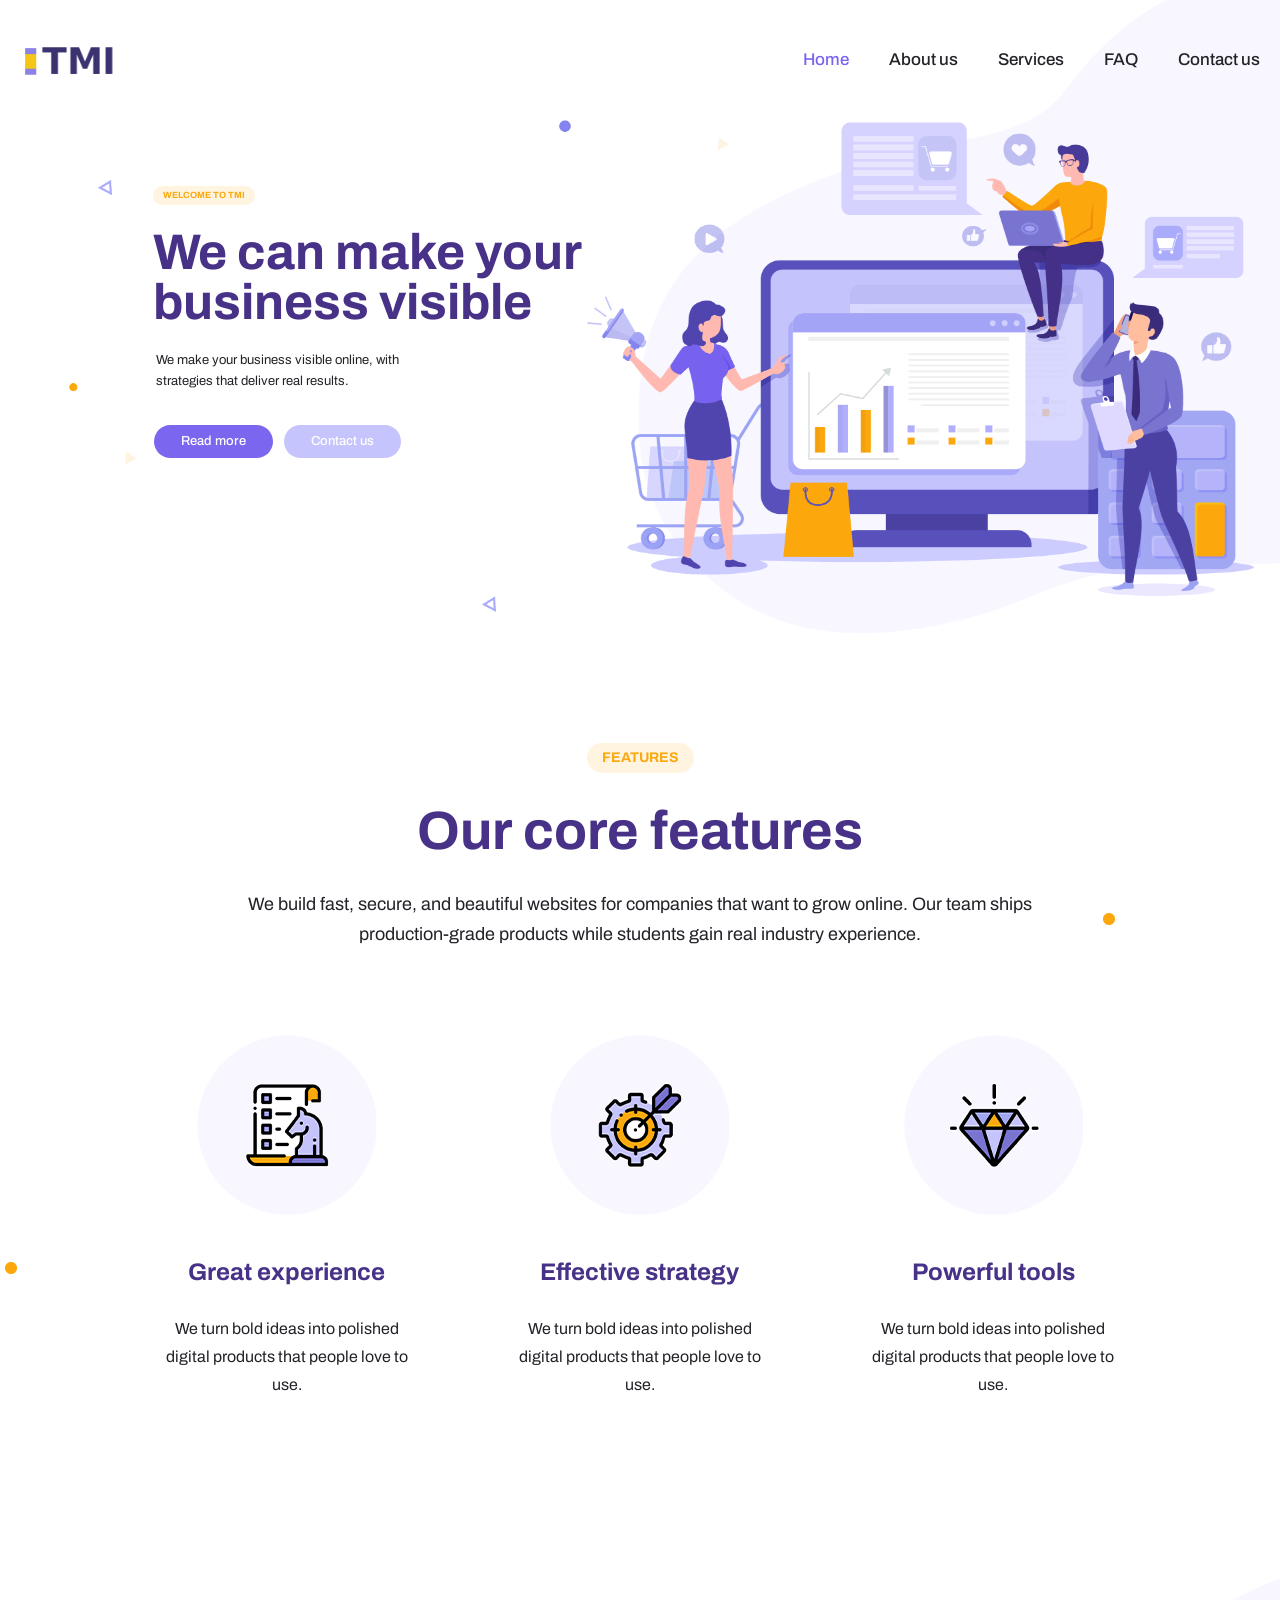
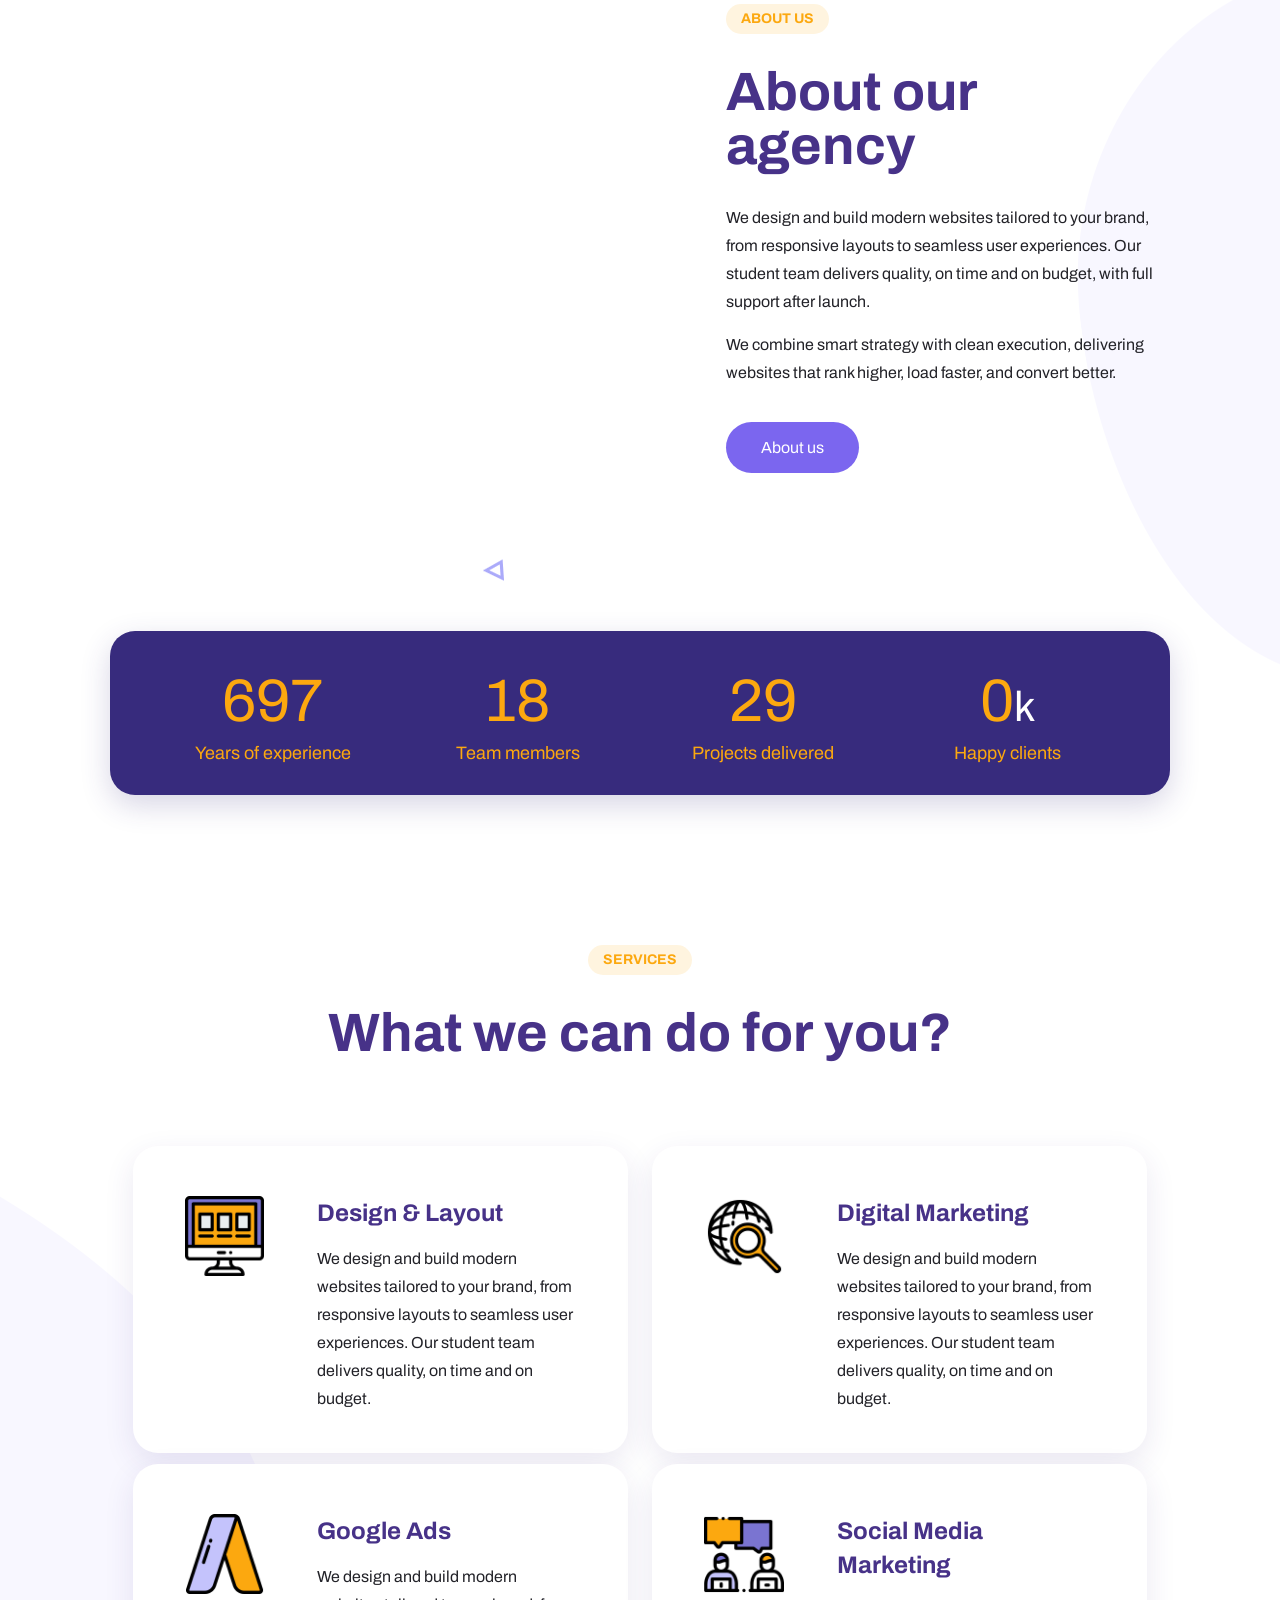
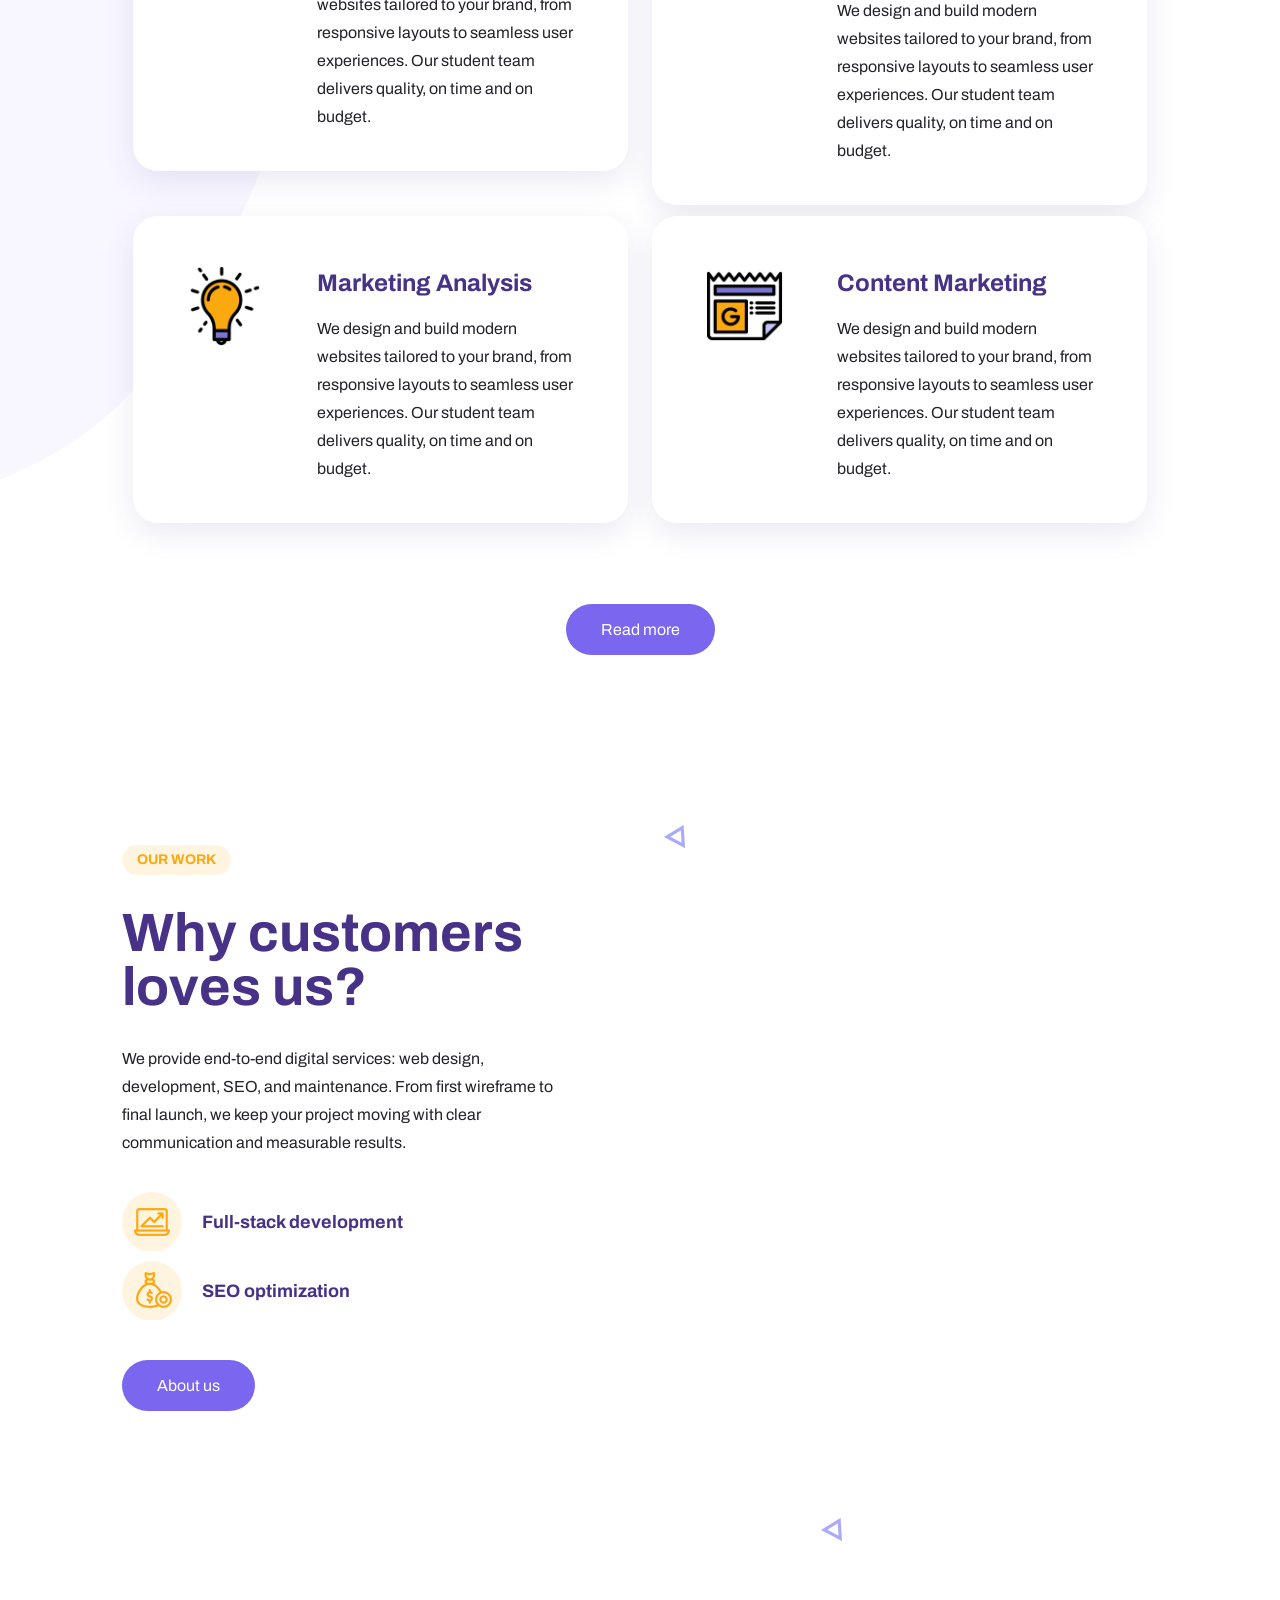
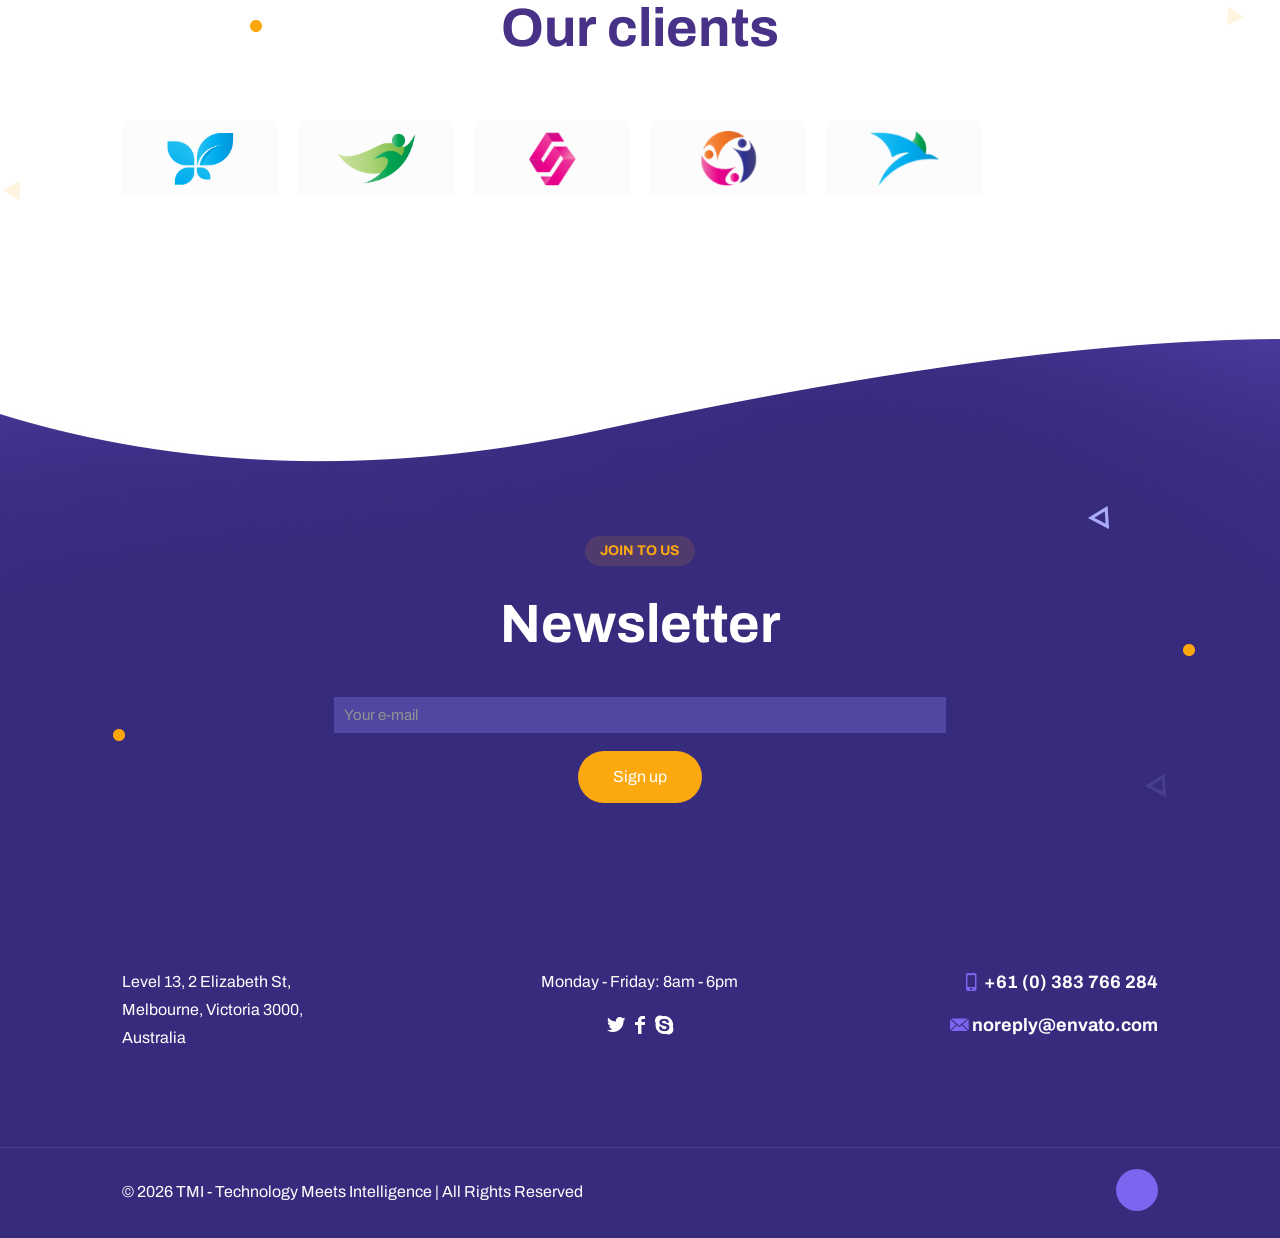
==== commit 9a163a04: "Translate all Latin placeholder text to English" ====
--- a/index.html
+++ b/index.html
@@ -238,8 +238,8 @@
 								data-frame_1="st:400;sp:1000;"
 								data-frame_999="o:0;st:w;sR:7700;"
 								style="z-index:10;font-family:'Archivo';"
-							>Lorem ipsum dolor sit amet enim. Etiam ullamcorper a  dui, <br />
-non felis. Maecenas malesuada elit lectus felis. 
+							>We make your business visible online, with <br />
+strategies that deliver real results. 
 							</rs-layer><!--
 
 							--><a
@@ -310,33 +310,33 @@
 <h2>Our core features</h2>
 <hr class="no_line" style="margin: 0 auto 15px auto"/>
 
-<p class="big">Curabitur sed iaculis dolor, non congue ligula. Maecenas imperdiet ante eget hendrerit posuere. Nunc urna libero, congue porta nibh a, semper feugiat sem.</p></div></div></div><div  class="column mcb-column mcb-item-3s7tu8hef one laptop-one tablet-one mobile-one column_divider vb-item" style="" ><div class="mcb-column-inner mfn-module-wrapper mcb-column-inner-3s7tu8hef mcb-item-divider-inner"><hr class="no_line" style="margin: 0 auto 30px auto"/>
+<p class="big">We build fast, secure, and beautiful websites for companies that want to grow online. Our team ships production-grade products while students gain real industry experience.</p></div></div></div><div  class="column mcb-column mcb-item-3s7tu8hef one laptop-one tablet-one mobile-one column_divider vb-item" style="" ><div class="mcb-column-inner mfn-module-wrapper mcb-column-inner-3s7tu8hef mcb-item-divider-inner"><hr class="no_line" style="margin: 0 auto 30px auto"/>
 </div></div></div></div><div  class="wrap mcb-wrap mcb-wrap-dne5fitzv one-third tablet-one-third laptop-one-third mobile-one valign-top vb-item clearfix" data-desktop-col="one-third" data-laptop-col="laptop-one-third" data-tablet-col="tablet-one-third" data-mobile-col="mobile-one" style="padding:0 3%;background-color:"   ><div class="mcb-wrap-inner mcb-wrap-inner-dne5fitzv mfn-module-wrapper mfn-wrapper-for-wraps"  ><div class="mcb-wrap-background-overlay"></div><div  class="column mcb-column mcb-item-0se6me1ed one laptop-one tablet-one mobile-one column_image vb-item" style="" ><div class="mcb-column-inner mfn-module-wrapper mcb-column-inner-0se6me1ed mcb-item-image-inner"><div class="image_frame image_item no_link scale-with-grid element_classes aligncenter no_border mfn-img-box" ><div class="image_wrapper"><img width="179" height="180" src="wp-content/uploads/2019/08/seo3-home-icon1.png" class="scale-with-grid" alt="" style="" decoding="async" srcset="wp-content/uploads/2019/08/seo3-home-icon1.png 179w, wp-content/uploads/2019/08/seo3-home-icon1-145x146.png 145w, wp-content/uploads/2019/08/seo3-home-icon1-50x50.png 50w, wp-content/uploads/2019/08/seo3-home-icon1-75x75.png 75w, wp-content/uploads/2019/08/seo3-home-icon1-85x85.png 85w, wp-content/uploads/2019/08/seo3-home-icon1-80x80.png 80w" sizes="(max-width:767px) 179px, 179px" /></div></div>
 </div></div><div  class="column mcb-column mcb-item-bz66bz8od one laptop-one tablet-one mobile-one column_column vb-item" style="" ><div class="mcb-column-inner mfn-module-wrapper mcb-column-inner-bz66bz8od mcb-item-column-inner"><div class="column_attr mfn-inline-editor clearfix align_center" style=""><h4>Great experience</h4>
 <hr class="no_line" style="margin: 0 auto 10px auto"/>
 
-<p>Mauris rhoncus orci in imperdiet placerat. Vestibulum porta.</p></div></div></div></div></div><div  class="wrap mcb-wrap mcb-wrap-pqvp6hfrf one-third tablet-one-third laptop-one-third mobile-one valign-top vb-item clearfix" data-desktop-col="one-third" data-laptop-col="laptop-one-third" data-tablet-col="tablet-one-third" data-mobile-col="mobile-one" style="padding:0 3%;background-color:"   ><div class="mcb-wrap-inner mcb-wrap-inner-pqvp6hfrf mfn-module-wrapper mfn-wrapper-for-wraps"  ><div class="mcb-wrap-background-overlay"></div><div  class="column mcb-column mcb-item-yl7ueo3pm one laptop-one tablet-one mobile-one column_image vb-item" style="" ><div class="mcb-column-inner mfn-module-wrapper mcb-column-inner-yl7ueo3pm mcb-item-image-inner"><div class="image_frame image_item no_link scale-with-grid element_classes aligncenter no_border mfn-img-box" ><div class="image_wrapper"><img width="179" height="180" src="wp-content/uploads/2019/08/seo3-home-icon2.png" class="scale-with-grid" alt="" style="" decoding="async" srcset="wp-content/uploads/2019/08/seo3-home-icon2.png 179w, wp-content/uploads/2019/08/seo3-home-icon2-145x146.png 145w, wp-content/uploads/2019/08/seo3-home-icon2-50x50.png 50w, wp-content/uploads/2019/08/seo3-home-icon2-75x75.png 75w, wp-content/uploads/2019/08/seo3-home-icon2-85x85.png 85w, wp-content/uploads/2019/08/seo3-home-icon2-80x80.png 80w" sizes="(max-width:767px) 179px, 179px" /></div></div>
+<p>We turn bold ideas into polished digital products that people love to use.</p></div></div></div></div></div><div  class="wrap mcb-wrap mcb-wrap-pqvp6hfrf one-third tablet-one-third laptop-one-third mobile-one valign-top vb-item clearfix" data-desktop-col="one-third" data-laptop-col="laptop-one-third" data-tablet-col="tablet-one-third" data-mobile-col="mobile-one" style="padding:0 3%;background-color:"   ><div class="mcb-wrap-inner mcb-wrap-inner-pqvp6hfrf mfn-module-wrapper mfn-wrapper-for-wraps"  ><div class="mcb-wrap-background-overlay"></div><div  class="column mcb-column mcb-item-yl7ueo3pm one laptop-one tablet-one mobile-one column_image vb-item" style="" ><div class="mcb-column-inner mfn-module-wrapper mcb-column-inner-yl7ueo3pm mcb-item-image-inner"><div class="image_frame image_item no_link scale-with-grid element_classes aligncenter no_border mfn-img-box" ><div class="image_wrapper"><img width="179" height="180" src="wp-content/uploads/2019/08/seo3-home-icon2.png" class="scale-with-grid" alt="" style="" decoding="async" srcset="wp-content/uploads/2019/08/seo3-home-icon2.png 179w, wp-content/uploads/2019/08/seo3-home-icon2-145x146.png 145w, wp-content/uploads/2019/08/seo3-home-icon2-50x50.png 50w, wp-content/uploads/2019/08/seo3-home-icon2-75x75.png 75w, wp-content/uploads/2019/08/seo3-home-icon2-85x85.png 85w, wp-content/uploads/2019/08/seo3-home-icon2-80x80.png 80w" sizes="(max-width:767px) 179px, 179px" /></div></div>
 </div></div><div  class="column mcb-column mcb-item-ikcy844di one laptop-one tablet-one mobile-one column_column vb-item" style="" ><div class="mcb-column-inner mfn-module-wrapper mcb-column-inner-ikcy844di mcb-item-column-inner"><div class="column_attr mfn-inline-editor clearfix align_center" style=""><h4>Effective strategy</h4>
 <hr class="no_line" style="margin: 0 auto 10px auto"/>
 
-<p>Mauris rhoncus orci in imperdiet placerat. Vestibulum porta.</p></div></div></div></div></div><div  class="wrap mcb-wrap mcb-wrap-dgl7y608d one-third tablet-one-third laptop-one-third mobile-one valign-top vb-item clearfix" data-desktop-col="one-third" data-laptop-col="laptop-one-third" data-tablet-col="tablet-one-third" data-mobile-col="mobile-one" style="padding:0 3%;background-color:"   ><div class="mcb-wrap-inner mcb-wrap-inner-dgl7y608d mfn-module-wrapper mfn-wrapper-for-wraps"  ><div class="mcb-wrap-background-overlay"></div><div  class="column mcb-column mcb-item-y9et8qyy3 one laptop-one tablet-one mobile-one column_image vb-item" style="" ><div class="mcb-column-inner mfn-module-wrapper mcb-column-inner-y9et8qyy3 mcb-item-image-inner"><div class="image_frame image_item no_link scale-with-grid element_classes aligncenter no_border mfn-img-box" ><div class="image_wrapper"><img width="179" height="180" src="wp-content/uploads/2019/08/seo3-home-icon3.png" class="scale-with-grid" alt="" style="" decoding="async" srcset="wp-content/uploads/2019/08/seo3-home-icon3.png 179w, wp-content/uploads/2019/08/seo3-home-icon3-145x146.png 145w, wp-content/uploads/2019/08/seo3-home-icon3-50x50.png 50w, wp-content/uploads/2019/08/seo3-home-icon3-75x75.png 75w, wp-content/uploads/2019/08/seo3-home-icon3-85x85.png 85w, wp-content/uploads/2019/08/seo3-home-icon3-80x80.png 80w" sizes="(max-width:767px) 179px, 179px" /></div></div>
+<p>We turn bold ideas into polished digital products that people love to use.</p></div></div></div></div></div><div  class="wrap mcb-wrap mcb-wrap-dgl7y608d one-third tablet-one-third laptop-one-third mobile-one valign-top vb-item clearfix" data-desktop-col="one-third" data-laptop-col="laptop-one-third" data-tablet-col="tablet-one-third" data-mobile-col="mobile-one" style="padding:0 3%;background-color:"   ><div class="mcb-wrap-inner mcb-wrap-inner-dgl7y608d mfn-module-wrapper mfn-wrapper-for-wraps"  ><div class="mcb-wrap-background-overlay"></div><div  class="column mcb-column mcb-item-y9et8qyy3 one laptop-one tablet-one mobile-one column_image vb-item" style="" ><div class="mcb-column-inner mfn-module-wrapper mcb-column-inner-y9et8qyy3 mcb-item-image-inner"><div class="image_frame image_item no_link scale-with-grid element_classes aligncenter no_border mfn-img-box" ><div class="image_wrapper"><img width="179" height="180" src="wp-content/uploads/2019/08/seo3-home-icon3.png" class="scale-with-grid" alt="" style="" decoding="async" srcset="wp-content/uploads/2019/08/seo3-home-icon3.png 179w, wp-content/uploads/2019/08/seo3-home-icon3-145x146.png 145w, wp-content/uploads/2019/08/seo3-home-icon3-50x50.png 50w, wp-content/uploads/2019/08/seo3-home-icon3-75x75.png 75w, wp-content/uploads/2019/08/seo3-home-icon3-85x85.png 85w, wp-content/uploads/2019/08/seo3-home-icon3-80x80.png 80w" sizes="(max-width:767px) 179px, 179px" /></div></div>
 </div></div><div  class="column mcb-column mcb-item-ilslzosgz one laptop-one tablet-one mobile-one column_column vb-item" style="" ><div class="mcb-column-inner mfn-module-wrapper mcb-column-inner-ilslzosgz mcb-item-column-inner"><div class="column_attr mfn-inline-editor clearfix align_center" style=""><h4>Powerful tools</h4>
 <hr class="no_line" style="margin: 0 auto 10px auto"/>
 
-<p>Mauris rhoncus orci in imperdiet placerat. Vestibulum porta.</p></div></div></div></div></div></div></section><section class="section mcb-section mfn-default-section mcb-section-jpogz13jz bg-cover-ultrawide"   style="padding-top:110px;padding-bottom:40px;background-image:url(wp-content/uploads/2019/08/seo3-sectionbg2.png);background-repeat:no-repeat;background-position:center;background-attachment:;background-size:" ><div class="mcb-background-overlay"></div><div class="section_wrapper mfn-wrapper-for-wraps mcb-section-inner mcb-section-inner-jpogz13jz"><div  class="wrap mcb-wrap mcb-wrap-lpwdvn8ak one-second tablet-one-second laptop-one-second mobile-one valign-top vb-item clearfix" data-desktop-col="one-second" data-laptop-col="laptop-one-second" data-tablet-col="tablet-one-second" data-mobile-col="mobile-one" style="padding:;background-color:"   ><div class="mcb-wrap-inner mcb-wrap-inner-lpwdvn8ak mfn-module-wrapper mfn-wrapper-for-wraps"  ><div class="mcb-wrap-background-overlay"></div><div  class="column mcb-column mcb-item-lrs81lfjh one laptop-one tablet-one mobile-one column_image vb-item" style="" ><div class="mcb-column-inner mfn-module-wrapper mcb-column-inner-lrs81lfjh mcb-item-image-inner"><div class="image_frame image_item no_link scale-with-grid element_classes aligncenter no_border mfn-img-box" ><div class="image_wrapper"><img width="780" height="780" src="wp-content/uploads/2019/08/seo3-home-pic1.png" class="scale-with-grid" alt="" style="" decoding="async" loading="lazy" srcset="wp-content/uploads/2019/08/seo3-home-pic1.png 780w, wp-content/uploads/2019/08/seo3-home-pic1-350x350.png 350w, wp-content/uploads/2019/08/seo3-home-pic1-500x500.png 500w, wp-content/uploads/2019/08/seo3-home-pic1-768x768.png 768w, wp-content/uploads/2019/08/seo3-home-pic1-146x146.png 146w, wp-content/uploads/2019/08/seo3-home-pic1-50x50.png 50w, wp-content/uploads/2019/08/seo3-home-pic1-75x75.png 75w, wp-content/uploads/2019/08/seo3-home-pic1-85x85.png 85w, wp-content/uploads/2019/08/seo3-home-pic1-80x80.png 80w" sizes="auto, (max-width:767px) 480px, (max-width:780px) 100vw, 780px" /></div></div>
+<p>We turn bold ideas into polished digital products that people love to use.</p></div></div></div></div></div></div></section><section class="section mcb-section mfn-default-section mcb-section-jpogz13jz bg-cover-ultrawide"   style="padding-top:110px;padding-bottom:40px;background-image:url(wp-content/uploads/2019/08/seo3-sectionbg2.png);background-repeat:no-repeat;background-position:center;background-attachment:;background-size:" ><div class="mcb-background-overlay"></div><div class="section_wrapper mfn-wrapper-for-wraps mcb-section-inner mcb-section-inner-jpogz13jz"><div  class="wrap mcb-wrap mcb-wrap-lpwdvn8ak one-second tablet-one-second laptop-one-second mobile-one valign-top vb-item clearfix" data-desktop-col="one-second" data-laptop-col="laptop-one-second" data-tablet-col="tablet-one-second" data-mobile-col="mobile-one" style="padding:;background-color:"   ><div class="mcb-wrap-inner mcb-wrap-inner-lpwdvn8ak mfn-module-wrapper mfn-wrapper-for-wraps"  ><div class="mcb-wrap-background-overlay"></div><div  class="column mcb-column mcb-item-lrs81lfjh one laptop-one tablet-one mobile-one column_image vb-item" style="" ><div class="mcb-column-inner mfn-module-wrapper mcb-column-inner-lrs81lfjh mcb-item-image-inner"><div class="image_frame image_item no_link scale-with-grid element_classes aligncenter no_border mfn-img-box" ><div class="image_wrapper"><img width="780" height="780" src="wp-content/uploads/2019/08/seo3-home-pic1.png" class="scale-with-grid" alt="" style="" decoding="async" loading="lazy" srcset="wp-content/uploads/2019/08/seo3-home-pic1.png 780w, wp-content/uploads/2019/08/seo3-home-pic1-350x350.png 350w, wp-content/uploads/2019/08/seo3-home-pic1-500x500.png 500w, wp-content/uploads/2019/08/seo3-home-pic1-768x768.png 768w, wp-content/uploads/2019/08/seo3-home-pic1-146x146.png 146w, wp-content/uploads/2019/08/seo3-home-pic1-50x50.png 50w, wp-content/uploads/2019/08/seo3-home-pic1-75x75.png 75w, wp-content/uploads/2019/08/seo3-home-pic1-85x85.png 85w, wp-content/uploads/2019/08/seo3-home-pic1-80x80.png 80w" sizes="auto, (max-width:767px) 480px, (max-width:780px) 100vw, 780px" /></div></div>
 </div></div></div></div><div  class="wrap mcb-wrap mcb-wrap-x2gvuy37k one-second tablet-one-second laptop-one-second mobile-one valign-top vb-item clearfix" data-desktop-col="one-second" data-laptop-col="laptop-one-second" data-tablet-col="tablet-one-second" data-mobile-col="mobile-one" style="padding:0 0 0 7%;background-color:"   ><div class="mcb-wrap-inner mcb-wrap-inner-x2gvuy37k mfn-module-wrapper mfn-wrapper-for-wraps"  ><div class="mcb-wrap-background-overlay"></div><div  class="column mcb-column mcb-item-g2n0e3j6j one laptop-one tablet-one mobile-one column_column column-margin-20px vb-item" style="" ><div class="mcb-column-inner mfn-module-wrapper mcb-column-inner-g2n0e3j6j mcb-item-column-inner"><div class="column_attr mfn-inline-editor clearfix" style=""><h6 class="seo3-heading">ABOUT US</h6>
 <hr class="no_line" style="margin: 0 auto 15px auto"/>
 
 <h2>About our agency</h2>
 <hr class="no_line" style="margin: 0 auto 15px auto"/>
 
-<p>Sed ultrices nisl velit, eu ornare est ullamcorper a. Nunc quis nibh magna. Proin risus erat, fringilla vel purus sit amet, mattis porta enim. Duis fermentum faucibus est. </p>
-<p>Curabitur ut tortor a orci fermentum ultricies. Mauris maximus velit commodo, varius ligula vel, consequat est. </p></div></div></div><div  class="column mcb-column mcb-item-xplg8m3xc one laptop-one tablet-one mobile-one column_button vb-item" style="" ><div class="mcb-column-inner mfn-module-wrapper mcb-column-inner-xplg8m3xc mcb-item-button-inner"><a class="button  button_size_2" href="about-us"         title=""><span class="button_label">About us</span></a>
+<p>We design and build modern websites tailored to your brand, from responsive layouts to seamless user experiences. Our student team delivers quality, on time and on budget, with full support after launch. </p>
+<p>We combine smart strategy with clean execution, delivering websites that rank higher, load faster, and convert better. </p></div></div></div><div  class="column mcb-column mcb-item-xplg8m3xc one laptop-one tablet-one mobile-one column_button vb-item" style="" ><div class="mcb-column-inner mfn-module-wrapper mcb-column-inner-xplg8m3xc mcb-item-button-inner"><a class="button  button_size_2" href="about-us"         title=""><span class="button_label">About us</span></a>
 </div></div></div></div><div  class="wrap mcb-wrap mcb-wrap-5ofr9pq8l one tablet-one laptop-one mobile-one valign-top vb-item clearfix" data-desktop-col="one" data-laptop-col="laptop-one" data-tablet-col="tablet-one" data-mobile-col="mobile-one" style="padding:;background-color:"   ><div class="mcb-wrap-inner mcb-wrap-inner-5ofr9pq8l mfn-module-wrapper mfn-wrapper-for-wraps"  ><div class="mcb-wrap-background-overlay"></div><div  class="column mcb-column mcb-item-6m2byx8vf one laptop-one tablet-one mobile-one column_divider vb-item" style="" ><div class="mcb-column-inner mfn-module-wrapper mcb-column-inner-6m2byx8vf mcb-item-divider-inner"><hr class="no_line" style="margin: 0 auto 80px auto"/>
-</div></div></div></div><div  class="wrap mcb-wrap mcb-wrap-9aac5s51h one tablet-one laptop-one mobile-one seo3-wrap column-margin-20px valign-top vb-item clearfix" data-desktop-col="one" data-laptop-col="laptop-one" data-tablet-col="tablet-one" data-mobile-col="mobile-one" style="padding:40px 40px 0;background-color:#372b7d"   ><div class="mcb-wrap-inner mcb-wrap-inner-9aac5s51h mfn-module-wrapper mfn-wrapper-for-wraps"  ><div class="mcb-wrap-background-overlay"></div><div  class="column mcb-column mcb-item-z9m82yibp one-fourth laptop-one-fourth tablet-one-fourth mobile-one column_quick_fact dark vb-item" style="" ><div class="mcb-column-inner mfn-module-wrapper mcb-column-inner-z9m82yibp mcb-item-quick_fact-inner"><div class="quick_fact align_ animate-math"><div class="number-wrapper"><span class="number" data-to="850">850</span></div><h3 class="title title_tag ">Fusce interdum</h3><hr class="hr_narrow" /><div class="desc"></div></div>
-</div></div><div  class="column mcb-column mcb-item-l5enrmy3p one-fourth laptop-one-fourth tablet-one-fourth mobile-one column_quick_fact dark vb-item" style="" ><div class="mcb-column-inner mfn-module-wrapper mcb-column-inner-l5enrmy3p mcb-item-quick_fact-inner"><div class="quick_fact align_ animate-math"><div class="number-wrapper"><span class="number" data-to="20">20</span></div><h3 class="title title_tag ">Sed auctor</h3><hr class="hr_narrow" /><div class="desc"></div></div>
-</div></div><div  class="column mcb-column mcb-item-a38ym29ty one-fourth laptop-one-fourth tablet-one-fourth mobile-one column_quick_fact dark vb-item" style="" ><div class="mcb-column-inner mfn-module-wrapper mcb-column-inner-a38ym29ty mcb-item-quick_fact-inner"><div class="quick_fact align_ animate-math"><div class="number-wrapper"><span class="number" data-to="29">29</span></div><h3 class="title title_tag ">Aliquam erat</h3><hr class="hr_narrow" /><div class="desc"></div></div>
-</div></div><div  class="column mcb-column mcb-item-du2iwmdea one-fourth laptop-one-fourth tablet-one-fourth mobile-one column_quick_fact dark vb-item" style="" ><div class="mcb-column-inner mfn-module-wrapper mcb-column-inner-du2iwmdea mcb-item-quick_fact-inner"><div class="quick_fact align_ animate-math"><div class="number-wrapper"><span class="number" data-to="1">1</span><span class="label postfix">k</span></div><h3 class="title title_tag ">Maecenas non</h3><hr class="hr_narrow" /><div class="desc"></div></div>
+</div></div></div></div><div  class="wrap mcb-wrap mcb-wrap-9aac5s51h one tablet-one laptop-one mobile-one seo3-wrap column-margin-20px valign-top vb-item clearfix" data-desktop-col="one" data-laptop-col="laptop-one" data-tablet-col="tablet-one" data-mobile-col="mobile-one" style="padding:40px 40px 0;background-color:#372b7d"   ><div class="mcb-wrap-inner mcb-wrap-inner-9aac5s51h mfn-module-wrapper mfn-wrapper-for-wraps"  ><div class="mcb-wrap-background-overlay"></div><div  class="column mcb-column mcb-item-z9m82yibp one-fourth laptop-one-fourth tablet-one-fourth mobile-one column_quick_fact dark vb-item" style="" ><div class="mcb-column-inner mfn-module-wrapper mcb-column-inner-z9m82yibp mcb-item-quick_fact-inner"><div class="quick_fact align_ animate-math"><div class="number-wrapper"><span class="number" data-to="850">850</span></div><h3 class="title title_tag ">Years of experience</h3><hr class="hr_narrow" /><div class="desc"></div></div>
+</div></div><div  class="column mcb-column mcb-item-l5enrmy3p one-fourth laptop-one-fourth tablet-one-fourth mobile-one column_quick_fact dark vb-item" style="" ><div class="mcb-column-inner mfn-module-wrapper mcb-column-inner-l5enrmy3p mcb-item-quick_fact-inner"><div class="quick_fact align_ animate-math"><div class="number-wrapper"><span class="number" data-to="20">20</span></div><h3 class="title title_tag ">Team members</h3><hr class="hr_narrow" /><div class="desc"></div></div>
+</div></div><div  class="column mcb-column mcb-item-a38ym29ty one-fourth laptop-one-fourth tablet-one-fourth mobile-one column_quick_fact dark vb-item" style="" ><div class="mcb-column-inner mfn-module-wrapper mcb-column-inner-a38ym29ty mcb-item-quick_fact-inner"><div class="quick_fact align_ animate-math"><div class="number-wrapper"><span class="number" data-to="29">29</span></div><h3 class="title title_tag ">Projects delivered</h3><hr class="hr_narrow" /><div class="desc"></div></div>
+</div></div><div  class="column mcb-column mcb-item-du2iwmdea one-fourth laptop-one-fourth tablet-one-fourth mobile-one column_quick_fact dark vb-item" style="" ><div class="mcb-column-inner mfn-module-wrapper mcb-column-inner-du2iwmdea mcb-item-quick_fact-inner"><div class="quick_fact align_ animate-math"><div class="number-wrapper"><span class="number" data-to="1">1</span><span class="label postfix">k</span></div><h3 class="title title_tag ">Happy clients</h3><hr class="hr_narrow" /><div class="desc"></div></div>
 </div></div></div></div></div></section><section class="section mcb-section mfn-default-section mcb-section-pmqhhgyej bg-cover-ultrawide"   style="padding-top:110px;padding-bottom:40px;background-image:url(wp-content/uploads/2019/08/seo3-sectionbg3.png);background-repeat:no-repeat;background-position:center;background-attachment:;background-size:" ><div class="mcb-background-overlay"></div><div class="section_wrapper mfn-wrapper-for-wraps mcb-section-inner mcb-section-inner-pmqhhgyej"><div  class="wrap mcb-wrap mcb-wrap-fvl8okl2b one tablet-one laptop-one mobile-one valign-top vb-item clearfix" data-desktop-col="one" data-laptop-col="laptop-one" data-tablet-col="tablet-one" data-mobile-col="mobile-one" style="padding:;background-color:"   ><div class="mcb-wrap-inner mcb-wrap-inner-fvl8okl2b mfn-module-wrapper mfn-wrapper-for-wraps"  ><div class="mcb-wrap-background-overlay"></div><div  class="column mcb-column mcb-item-tcmh3rkv8 one laptop-one tablet-one mobile-one column_column vb-item" style="" ><div class="mcb-column-inner mfn-module-wrapper mcb-column-inner-tcmh3rkv8 mcb-item-column-inner"><div class="column_attr mfn-inline-editor clearfix align_center" style="padding:0 10%;"><h6 class="seo3-heading">SERVICES</h6>
 <hr class="no_line" style="margin: 0 auto 15px auto"/>
 
@@ -350,7 +350,7 @@
 <div class="column three-fourth mobile-one"><div class="mcb-column-inner">
 <div style="margin-left: 10%;">
 <h4>Design & Layout</h4>
-<p>Sed ultrices nisl velit, eu ornare est ullamcorper a. Nunc quis nibh magna. Proin risus erat, fringilla vel purus sit amet, mattis porta enim. </p>
+<p>We design and build modern websites tailored to your brand, from responsive layouts to seamless user experiences. Our student team delivers quality, on time and on budget. </p>
 </div>
 </div></div>
 </div></div></div><div  class="column mcb-column mcb-item-ko79dhxo4 one-second laptop-one-second tablet-one-second mobile-one column_column vb-item" style="" ><div class="mcb-column-inner mfn-module-wrapper mcb-column-inner-ko79dhxo4 mcb-item-column-inner"><div class="column_attr mfn-inline-editor clearfix" style="background-color:#ffffff;padding:50px 40px 25px;box-shadow: 0px 10px 30px rgba(55,43,125,.1); border-radius: 25px;"><div class="column one-fourth mobile-one"><div class="mcb-column-inner">
@@ -362,7 +362,7 @@
 <div class="column three-fourth mobile-one"><div class="mcb-column-inner">
 <div style="margin-left: 10%;">
 <h4>Digital Marketing</h4>
-<p>Sed ultrices nisl velit, eu ornare est ullamcorper a. Nunc quis nibh magna. Proin risus erat, fringilla vel purus sit amet, mattis porta enim. </p>
+<p>We design and build modern websites tailored to your brand, from responsive layouts to seamless user experiences. Our student team delivers quality, on time and on budget. </p>
 </div>
 </div></div>
 </div></div></div><div  class="column mcb-column mcb-item-igckdrq5o one laptop-one tablet-one mobile-one column_divider vb-item" style="" ><div class="mcb-column-inner mfn-module-wrapper mcb-column-inner-igckdrq5o mcb-item-divider-inner"><hr class="no_line" style="margin: 0 auto 0px auto"/>
@@ -375,7 +375,7 @@
 <div class="column three-fourth mobile-one"><div class="mcb-column-inner">
 <div style="margin-left: 10%;">
 <h4>Google Ads</h4>
-<p>Sed ultrices nisl velit, eu ornare est ullamcorper a. Nunc quis nibh magna. Proin risus erat, fringilla vel purus sit amet, mattis porta enim. </p>
+<p>We design and build modern websites tailored to your brand, from responsive layouts to seamless user experiences. Our student team delivers quality, on time and on budget. </p>
 </div>
 </div></div>
 </div></div></div><div  class="column mcb-column mcb-item-u9ohhn7xa one-second laptop-one-second tablet-one-second mobile-one column_column vb-item" style="" ><div class="mcb-column-inner mfn-module-wrapper mcb-column-inner-u9ohhn7xa mcb-item-column-inner"><div class="column_attr mfn-inline-editor clearfix" style="background-color:#ffffff;padding:50px 40px 25px;box-shadow: 0px 10px 30px rgba(55,43,125,.1); border-radius: 25px;"><div class="column one-fourth mobile-one"><div class="mcb-column-inner">
@@ -387,7 +387,7 @@
 <div class="column three-fourth mobile-one"><div class="mcb-column-inner">
 <div style="margin-left: 10%;">
 <h4>Social Media Marketing</h4>
-<p>Sed ultrices nisl velit, eu ornare est ullamcorper a. Nunc quis nibh magna. Proin risus erat, fringilla vel purus sit amet, mattis porta enim. </p>
+<p>We design and build modern websites tailored to your brand, from responsive layouts to seamless user experiences. Our student team delivers quality, on time and on budget. </p>
 </div>
 </div></div>
 </div></div></div><div  class="column mcb-column mcb-item-hoywu429p one laptop-one tablet-one mobile-one column_divider vb-item" style="" ><div class="mcb-column-inner mfn-module-wrapper mcb-column-inner-hoywu429p mcb-item-divider-inner"><hr class="no_line" style="margin: 0 auto 0px auto"/>
@@ -400,7 +400,7 @@
 <div class="column three-fourth mobile-one"><div class="mcb-column-inner">
 <div style="margin-left: 10%;">
 <h4>Marketing Analysis</h4>
-<p>Sed ultrices nisl velit, eu ornare est ullamcorper a. Nunc quis nibh magna. Proin risus erat, fringilla vel purus sit amet, mattis porta enim. </p>
+<p>We design and build modern websites tailored to your brand, from responsive layouts to seamless user experiences. Our student team delivers quality, on time and on budget. </p>
 </div>
 </div></div>
 </div></div></div><div  class="column mcb-column mcb-item-arkccrfe2 one-second laptop-one-second tablet-one-second mobile-one column_column vb-item" style="" ><div class="mcb-column-inner mfn-module-wrapper mcb-column-inner-arkccrfe2 mcb-item-column-inner"><div class="column_attr mfn-inline-editor clearfix" style="background-color:#ffffff;padding:50px 40px 25px;box-shadow: 0px 10px 30px rgba(55,43,125,.1); border-radius: 25px;"><div class="column one-fourth mobile-one"><div class="mcb-column-inner">
@@ -412,7 +412,7 @@
 <div class="column three-fourth mobile-one"><div class="mcb-column-inner">
 <div style="margin-left: 10%;">
 <h4>Content Marketing</h4>
-<p>Sed ultrices nisl velit, eu ornare est ullamcorper a. Nunc quis nibh magna. Proin risus erat, fringilla vel purus sit amet, mattis porta enim. </p>
+<p>We design and build modern websites tailored to your brand, from responsive layouts to seamless user experiences. Our student team delivers quality, on time and on budget. </p>
 </div>
 </div></div>
 </div></div></div></div></div><div  class="wrap mcb-wrap mcb-wrap-n4xj1wq4n one tablet-one laptop-one mobile-one valign-top vb-item clearfix" data-desktop-col="one" data-laptop-col="laptop-one" data-tablet-col="tablet-one" data-mobile-col="mobile-one" style="padding:;background-color:"   ><div class="mcb-wrap-inner mcb-wrap-inner-n4xj1wq4n mfn-module-wrapper mfn-wrapper-for-wraps"  ><div class="mcb-wrap-background-overlay"></div><div  class="column mcb-column mcb-item-00xv2ighz one laptop-one tablet-one mobile-one column_divider vb-item" style="" ><div class="mcb-column-inner mfn-module-wrapper mcb-column-inner-00xv2ighz mcb-item-divider-inner"><hr class="no_line" style="margin: 0 auto 70px auto"/>
@@ -423,7 +423,7 @@
 <h2>Why customers loves us?</h2>
 <hr class="no_line" style="margin: 0 auto 15px auto"/>
 
-<p>Ut ultricies imperdiet sodales. Aliquam fringilla aliquam ex sit amet elementum. Proin bibendum sollicitudin feugiat. Curabitur ut egestas justo, vitae molestie ante. </p></div></div></div><div  class="column mcb-column mcb-item-0gmbnbnjn one laptop-one tablet-one mobile-one column_column column-margin-10px vb-item" style="" ><div class="mcb-column-inner mfn-module-wrapper mcb-column-inner-0gmbnbnjn mcb-item-column-inner"><div class="column_attr mfn-inline-editor clearfix" style="background-image:url('wp-content/uploads/2019/08/seo3-home-icon4.png');background-repeat:no-repeat;background-position:left top;padding:16px 0 0 80px;"><h5>Vivamus in diam turpis</h5></div></div></div><div  class="column mcb-column mcb-item-a51lh69cf one laptop-one tablet-one mobile-one column_column vb-item" style="" ><div class="mcb-column-inner mfn-module-wrapper mcb-column-inner-a51lh69cf mcb-item-column-inner"><div class="column_attr mfn-inline-editor clearfix" style="background-image:url('wp-content/uploads/2019/08/seo3-home-icon5.png');background-repeat:no-repeat;background-position:left top;padding:16px 0 0 80px;"><h5>Curabitur ut egestas justo</h5></div></div></div><div  class="column mcb-column mcb-item-z6ers0ah8 one laptop-one tablet-one mobile-one column_button vb-item" style="" ><div class="mcb-column-inner mfn-module-wrapper mcb-column-inner-z6ers0ah8 mcb-item-button-inner"><a class="button  button_size_2" href="contact-us"         title=""><span class="button_label">About us</span></a>
+<p>We provide end-to-end digital services: web design, development, SEO, and maintenance. From first wireframe to final launch, we keep your project moving with clear communication and measurable results. </p></div></div></div><div  class="column mcb-column mcb-item-0gmbnbnjn one laptop-one tablet-one mobile-one column_column column-margin-10px vb-item" style="" ><div class="mcb-column-inner mfn-module-wrapper mcb-column-inner-0gmbnbnjn mcb-item-column-inner"><div class="column_attr mfn-inline-editor clearfix" style="background-image:url('wp-content/uploads/2019/08/seo3-home-icon4.png');background-repeat:no-repeat;background-position:left top;padding:16px 0 0 80px;"><h5>Full-stack development</h5></div></div></div><div  class="column mcb-column mcb-item-a51lh69cf one laptop-one tablet-one mobile-one column_column vb-item" style="" ><div class="mcb-column-inner mfn-module-wrapper mcb-column-inner-a51lh69cf mcb-item-column-inner"><div class="column_attr mfn-inline-editor clearfix" style="background-image:url('wp-content/uploads/2019/08/seo3-home-icon5.png');background-repeat:no-repeat;background-position:left top;padding:16px 0 0 80px;"><h5>SEO optimization</h5></div></div></div><div  class="column mcb-column mcb-item-z6ers0ah8 one laptop-one tablet-one mobile-one column_button vb-item" style="" ><div class="mcb-column-inner mfn-module-wrapper mcb-column-inner-z6ers0ah8 mcb-item-button-inner"><a class="button  button_size_2" href="contact-us"         title=""><span class="button_label">About us</span></a>
 </div></div></div></div><div  class="wrap mcb-wrap mcb-wrap-rufxdkke9 one-second tablet-one-second laptop-one-second mobile-one valign-top vb-item clearfix" data-desktop-col="one-second" data-laptop-col="laptop-one-second" data-tablet-col="tablet-one-second" data-mobile-col="mobile-one" style="padding:;background-color:"   ><div class="mcb-wrap-inner mcb-wrap-inner-rufxdkke9 mfn-module-wrapper mfn-wrapper-for-wraps"  ><div class="mcb-wrap-background-overlay"></div><div  class="column mcb-column mcb-item-gyg1tmc4d one laptop-one tablet-one mobile-one column_image vb-item" style="" ><div class="mcb-column-inner mfn-module-wrapper mcb-column-inner-gyg1tmc4d mcb-item-image-inner"><div class="image_frame image_item no_link scale-with-grid element_classes no_border mfn-img-box" ><div class="image_wrapper"><img width="780" height="780" src="wp-content/uploads/2019/08/seo3-home-pic2.png" class="scale-with-grid" alt="" style="" decoding="async" loading="lazy" srcset="wp-content/uploads/2019/08/seo3-home-pic2.png 780w, wp-content/uploads/2019/08/seo3-home-pic2-350x350.png 350w, wp-content/uploads/2019/08/seo3-home-pic2-500x500.png 500w, wp-content/uploads/2019/08/seo3-home-pic2-768x768.png 768w, wp-content/uploads/2019/08/seo3-home-pic2-146x146.png 146w, wp-content/uploads/2019/08/seo3-home-pic2-50x50.png 50w, wp-content/uploads/2019/08/seo3-home-pic2-75x75.png 75w, wp-content/uploads/2019/08/seo3-home-pic2-85x85.png 85w, wp-content/uploads/2019/08/seo3-home-pic2-80x80.png 80w" sizes="auto, (max-width:767px) 480px, (max-width:780px) 100vw, 780px" /></div></div>
 </div></div></div></div></div></section><section class="section mcb-section mfn-default-section mcb-section-0lpkd167o bg-cover-ultrawide"   style="padding-top:110px;background-image:url(wp-content/uploads/2019/08/seo3-sectionbg5.png);background-repeat:no-repeat;background-position:center;background-attachment:;background-size:" ><div class="mcb-background-overlay"></div><div class="section_wrapper mfn-wrapper-for-wraps mcb-section-inner mcb-section-inner-0lpkd167o"><div  class="wrap mcb-wrap mcb-wrap-h7wz2j9h2 one tablet-one laptop-one mobile-one valign-top vb-item clearfix" data-desktop-col="one" data-laptop-col="laptop-one" data-tablet-col="tablet-one" data-mobile-col="mobile-one" style="padding:;background-color:"   ><div class="mcb-wrap-inner mcb-wrap-inner-h7wz2j9h2 mfn-module-wrapper mfn-wrapper-for-wraps"  ><div class="mcb-wrap-background-overlay"></div><div  class="column mcb-column mcb-item-cnl4hdhyi one laptop-one tablet-one mobile-one column_column vb-item" style="" ><div class="mcb-column-inner mfn-module-wrapper mcb-column-inner-cnl4hdhyi mcb-item-column-inner"><div class="column_attr mfn-inline-editor clearfix align_center" style=""><h2>Our clients</h2></div></div></div><div  class="column mcb-column mcb-item-hmng4uziv one laptop-one tablet-one mobile-one column_divider vb-item" style="" ><div class="mcb-column-inner mfn-module-wrapper mcb-column-inner-hmng4uziv mcb-item-divider-inner"><hr class="no_line" style="margin: 0 auto 10px auto"/>
 </div></div><div  class="column mcb-column mcb-item-20l32uiuj one laptop-one tablet-one mobile-one column_clients vb-item" style="" ><div class="mcb-column-inner mfn-module-wrapper mcb-column-inner-20l32uiuj mcb-item-clients-inner"><ul class="clients clients_ul  clients_image_default" style=""><li class="clients_li"><div class="client_wrapper"><a target="_blank" href="#" title="Client 1"><div class="gs-wrapper"><img width="145" height="75" src="wp-content/uploads/2019/08/seo3-client1.png" class="scale-with-grid wp-post-image" alt="" decoding="async" loading="lazy" srcset="wp-content/uploads/2019/08/seo3-client1.png 155w, wp-content/uploads/2019/08/seo3-client1-50x26.png 50w, wp-content/uploads/2019/08/seo3-client1-145x75.png 145w" sizes="auto, (max-width:767px) 145px, 145px" /></div></a></div></li><li class="clients_li"><div class="client_wrapper"><a target="_blank" href="#" title="Client 2"><div class="gs-wrapper"><img width="145" height="75" src="wp-content/uploads/2019/08/seo3-client2.png" class="scale-with-grid wp-post-image" alt="" decoding="async" loading="lazy" srcset="wp-content/uploads/2019/08/seo3-client2.png 155w, wp-content/uploads/2019/08/seo3-client2-50x26.png 50w, wp-content/uploads/2019/08/seo3-client2-145x75.png 145w" sizes="auto, (max-width:767px) 145px, 145px" /></div></a></div></li><li class="clients_li"><div class="client_wrapper"><a target="_blank" href="#" title="Client 3"><div class="gs-wrapper"><img width="145" height="75" src="wp-content/uploads/2019/08/seo3-client3.png" class="scale-with-grid wp-post-image" alt="" decoding="async" loading="lazy" srcset="wp-content/uploads/2019/08/seo3-client3.png 155w, wp-content/uploads/2019/08/seo3-client3-50x26.png 50w, wp-content/uploads/2019/08/seo3-client3-145x75.png 145w" sizes="auto, (max-width:767px) 145px, 145px" /></div></a></div></li><li class="clients_li"><div class="client_wrapper"><a target="_blank" href="#" title="Client 4"><div class="gs-wrapper"><img width="145" height="75" src="wp-content/uploads/2019/08/seo3-client4.png" class="scale-with-grid wp-post-image" alt="" decoding="async" loading="lazy" srcset="wp-content/uploads/2019/08/seo3-client4.png 155w, wp-content/uploads/2019/08/seo3-client4-50x26.png 50w, wp-content/uploads/2019/08/seo3-client4-145x75.png 145w" sizes="auto, (max-width:767px) 145px, 145px" /></div></a></div></li><li class="clients_li"><div class="client_wrapper"><a target="_blank" href="#" title="Client 5"><div class="gs-wrapper"><img width="145" height="75" src="wp-content/uploads/2019/08/seo3-client5.png" class="scale-with-grid wp-post-image" alt="" decoding="async" loading="lazy" srcset="wp-content/uploads/2019/08/seo3-client5.png 155w, wp-content/uploads/2019/08/seo3-client5-50x26.png 50w, wp-content/uploads/2019/08/seo3-client5-145x75.png 145w" sizes="auto, (max-width:767px) 145px, 145px" /></div></a></div></li></ul>
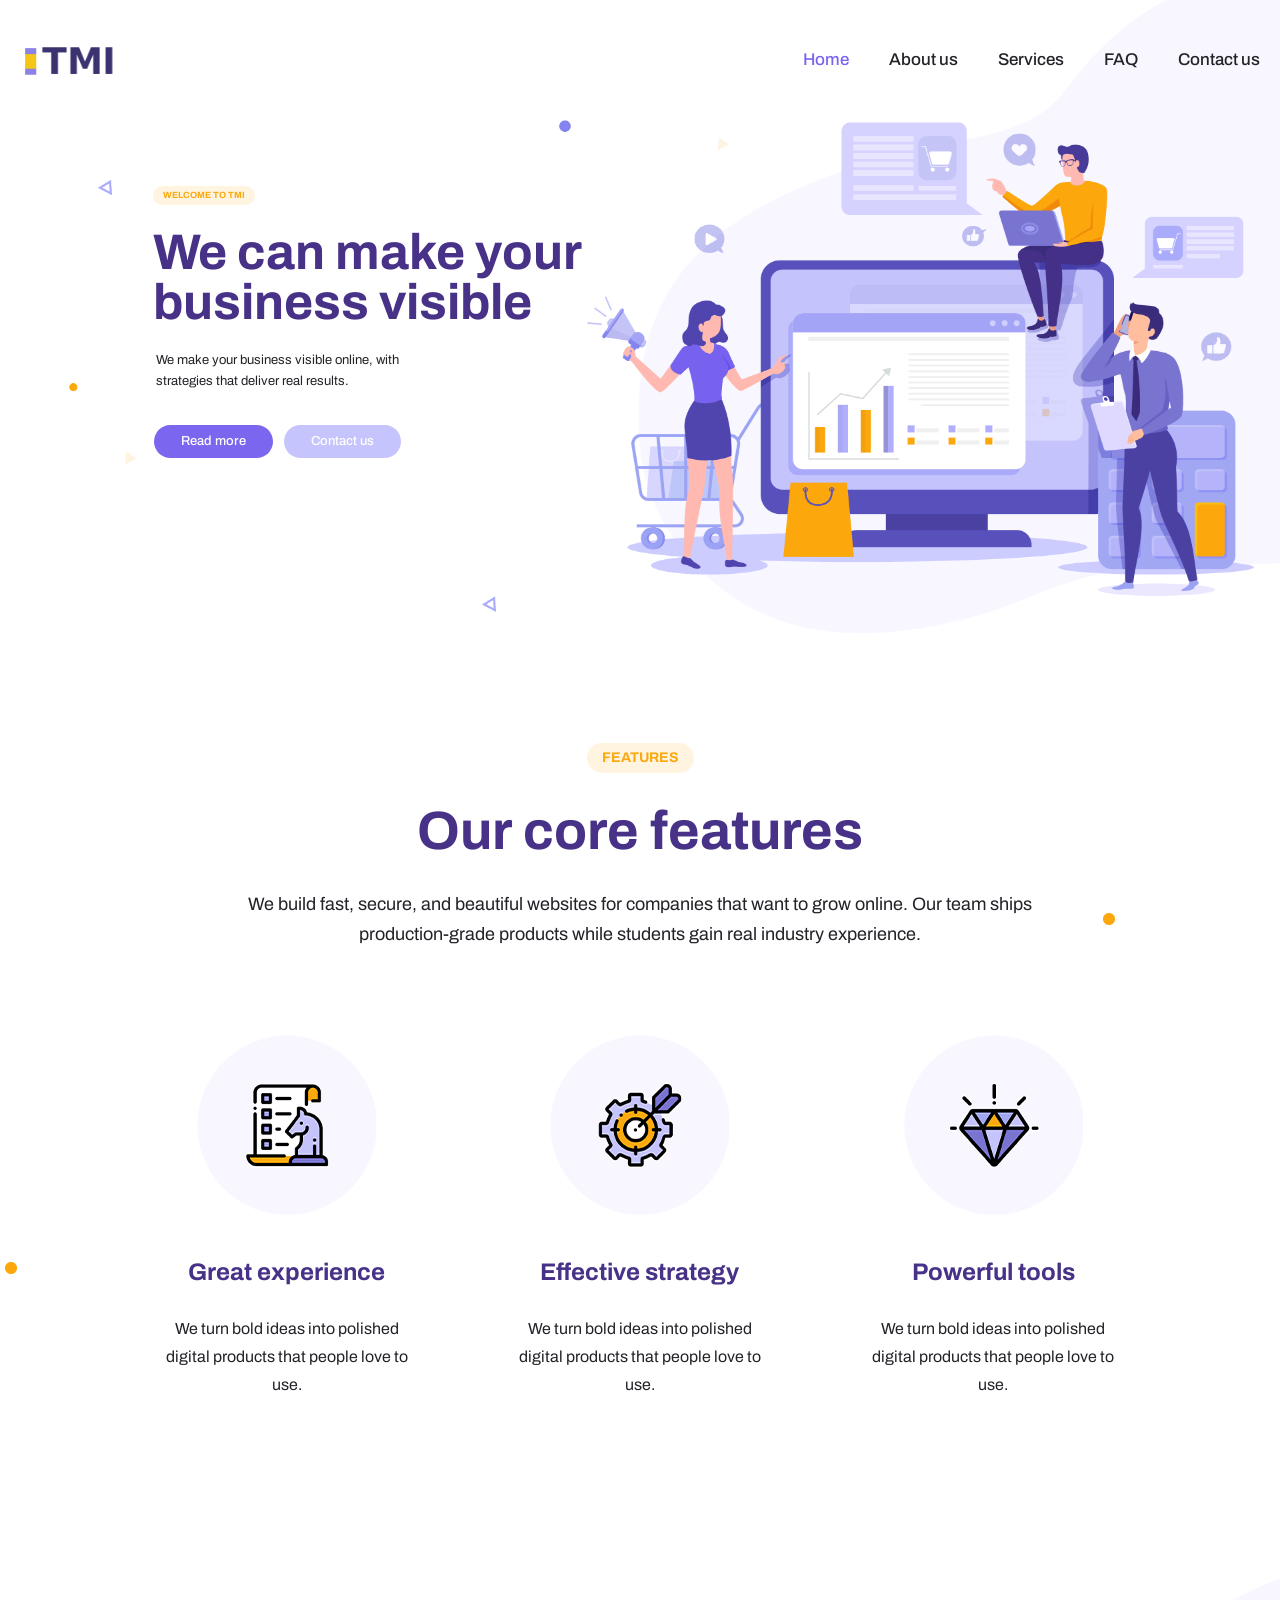
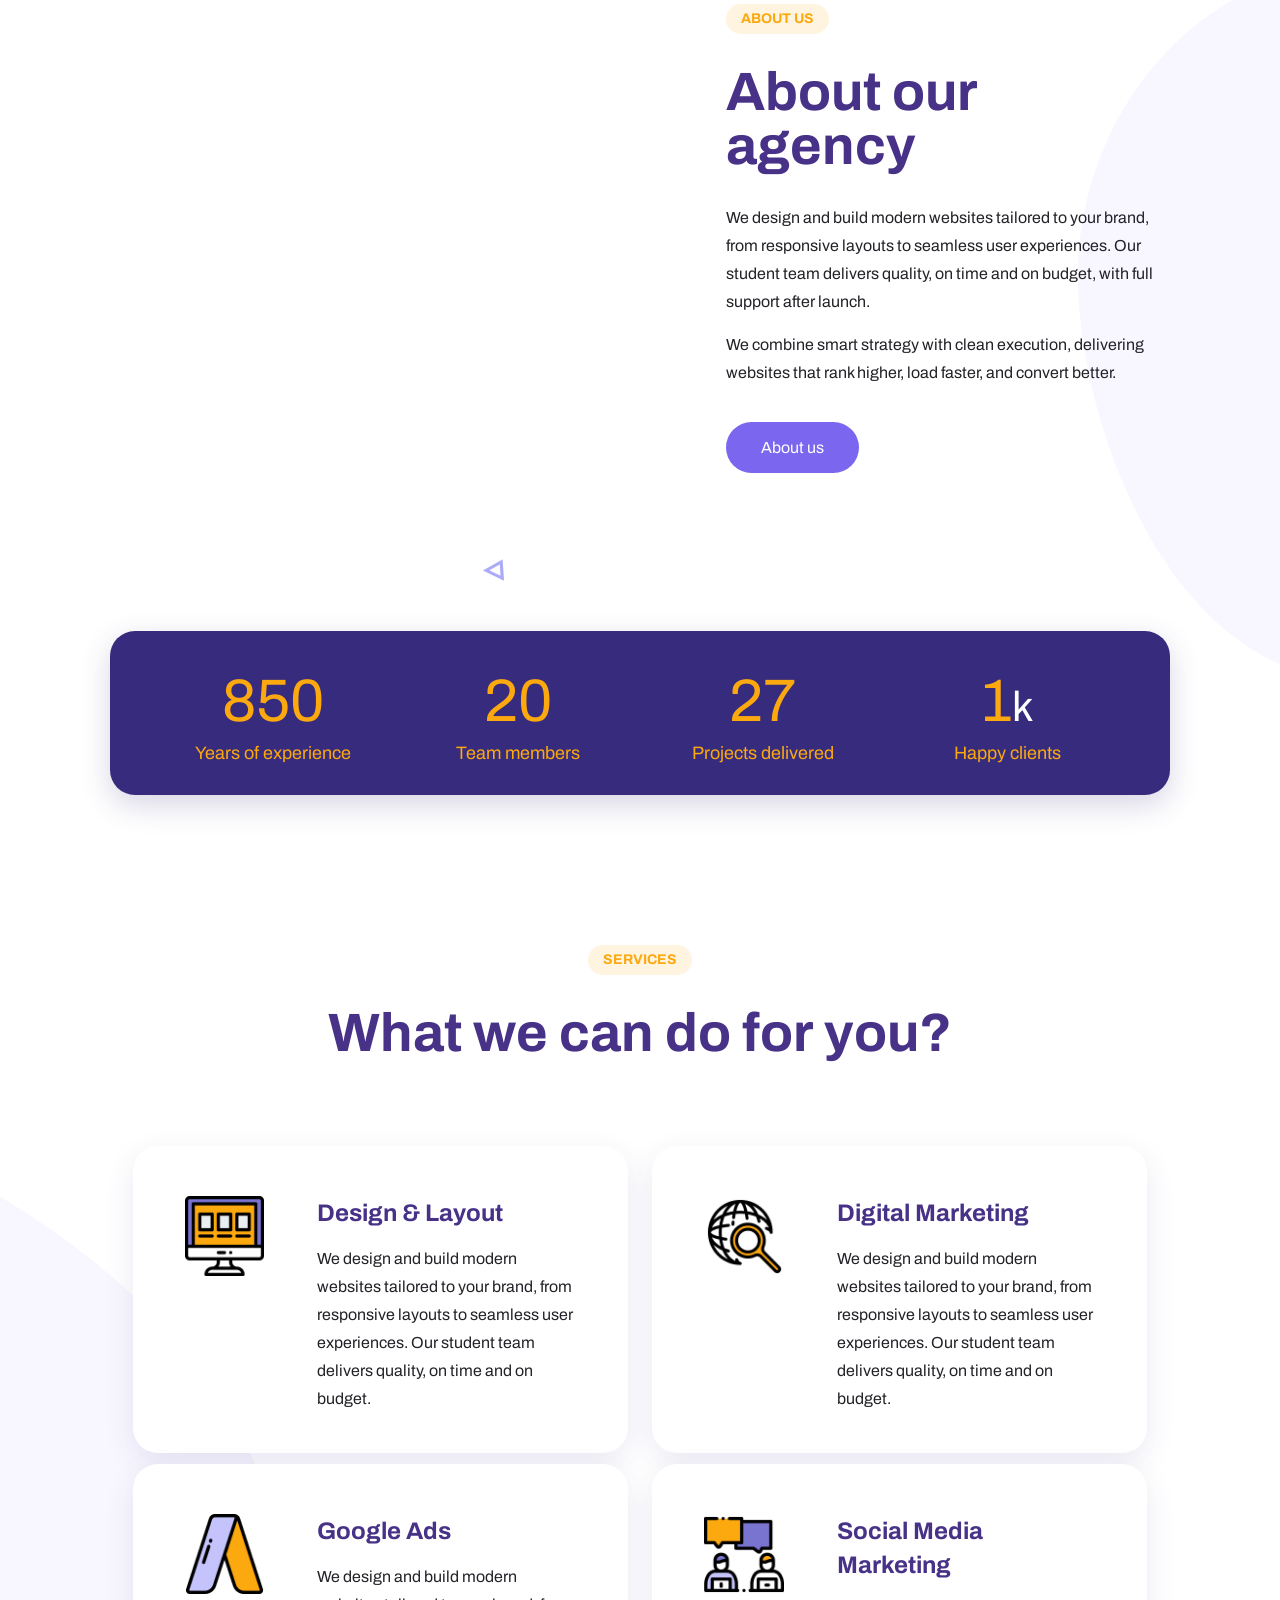
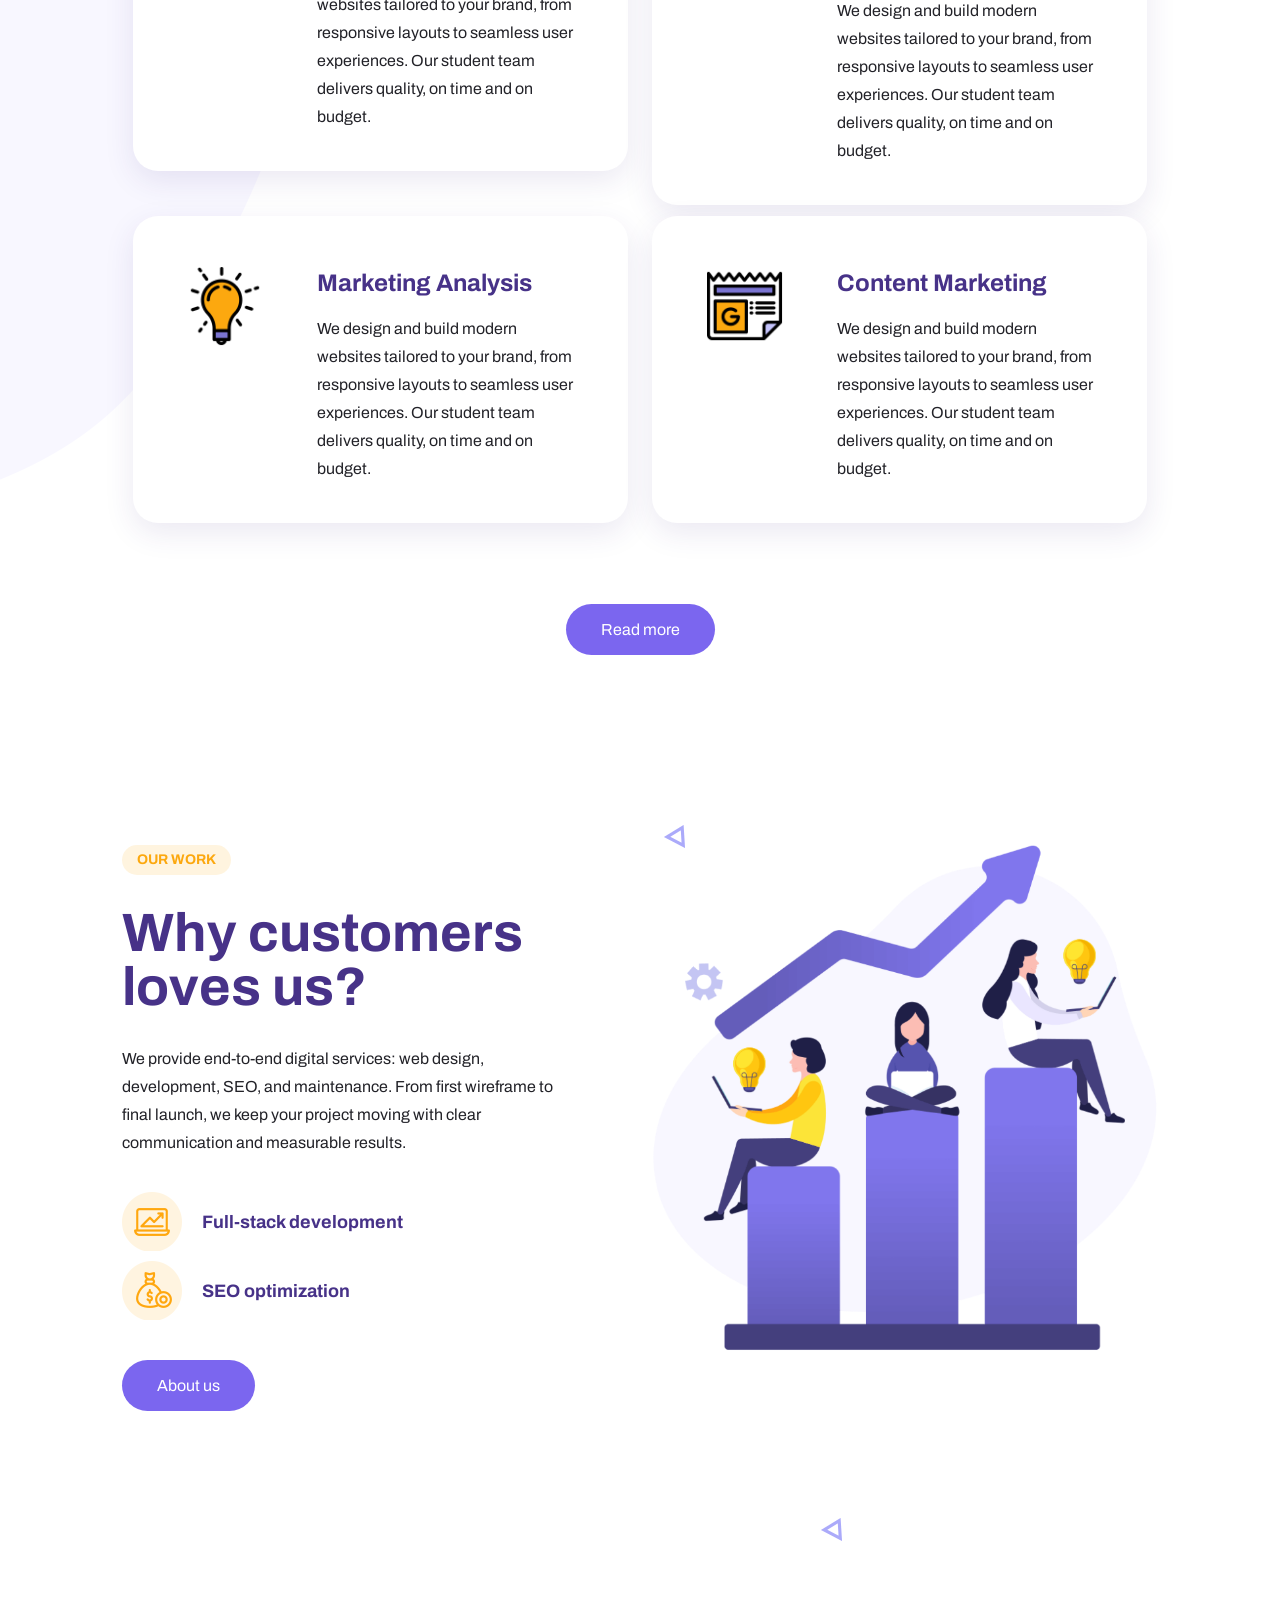
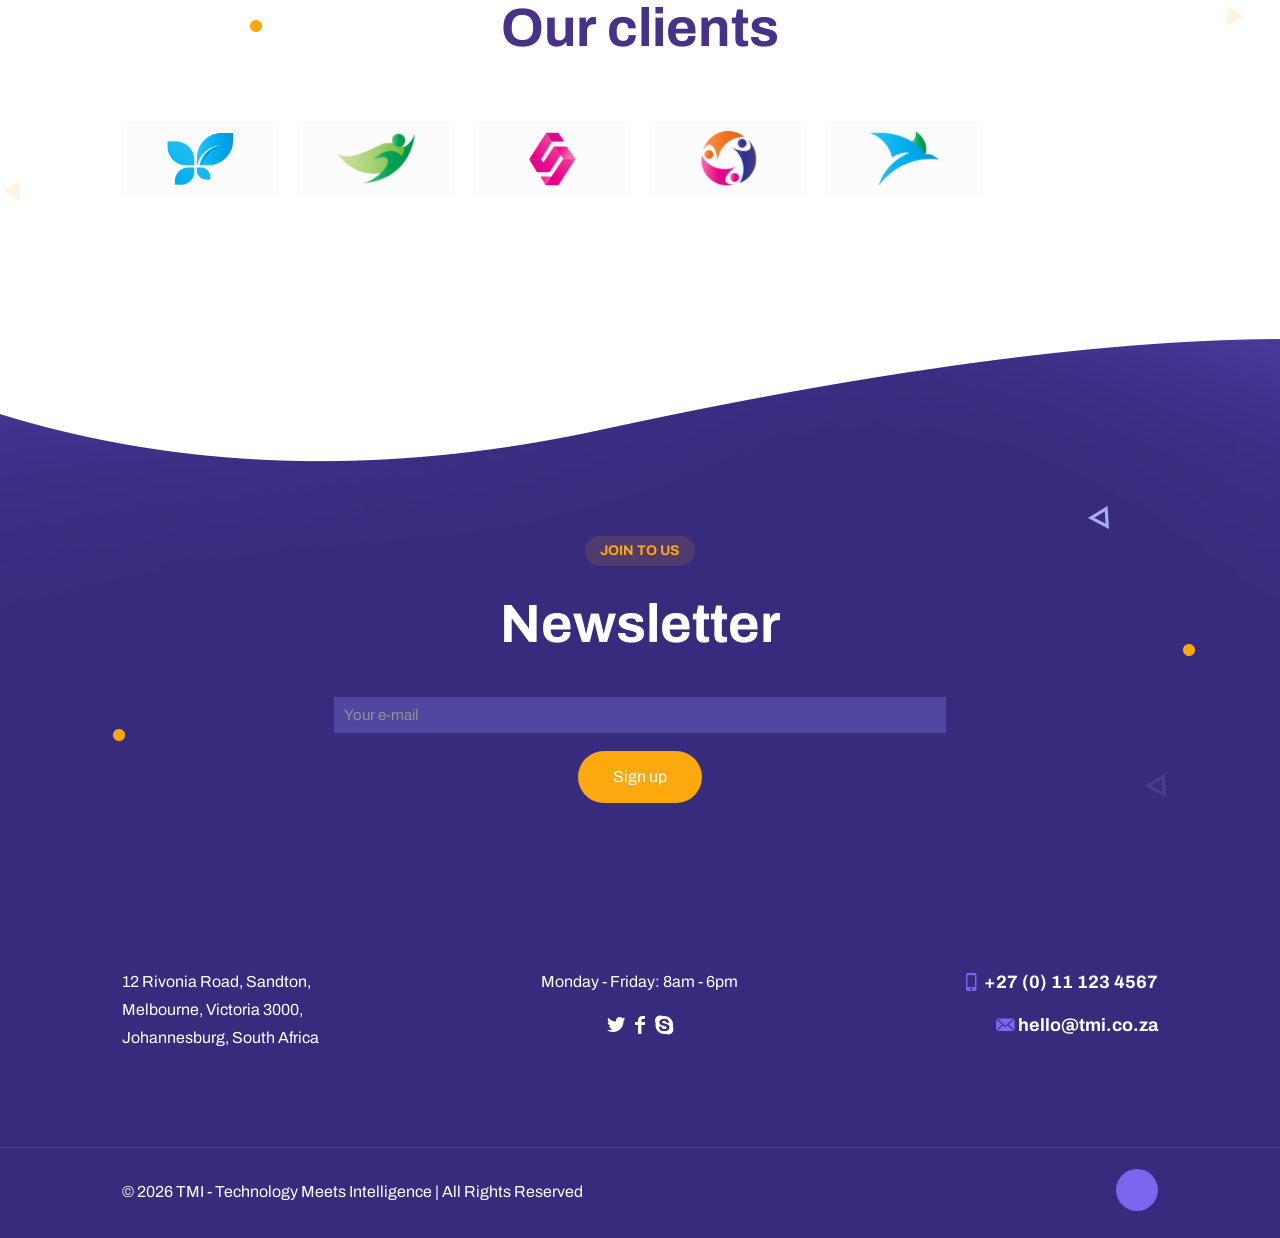
==== commit daea808f: "Localize content to South Africa (Johannesburg address, SA phone, co.za email)" ====
--- a/index.html
+++ b/index.html
@@ -478,9 +478,9 @@
 
 		
 		<div class="widgets_wrapper "><div class="container"><div class="column mobile-one tablet-one-third one-third"><div class="mcb-column-inner"><aside id="custom_html-2" class="widget_text widget widget_custom_html"><div class="textwidget custom-html-widget"><p>
-	Level 13, 2 Elizabeth St,<br />
+	12 Rivonia Road, Sandton,<br />
 Melbourne, Victoria 3000,<br />
-Australia 
+Johannesburg, South Africa
 </p></div></aside></div></div><div class="column mobile-one tablet-one-third one-third"><div class="mcb-column-inner"><aside id="custom_html-3" class="widget_text widget widget_custom_html"><div class="textwidget custom-html-widget"><p style="text-align: center;">
 	Monday - Friday: 8am - 6pm<br />
 </p>
@@ -488,8 +488,8 @@
 	<a href="#"><i class="icon-twitter"></i></a>
 	<a href="#"><i class="icon-facebook"></i></a>
 	<a href="#"><i class="icon-skype"></i></a>
-</p></div></aside></div></div><div class="column mobile-one tablet-one-third one-third"><div class="mcb-column-inner"><aside id="custom_html-4" class="widget_text widget widget_custom_html"><div class="textwidget custom-html-widget"><h5 style="text-align: right;"><i class="icon-mobile" style="color:#7b66ef"></i> +61 (0) 383 766 284 </h5>
-<h5 style="text-align: right;"><i class="icon-email" style="color:#7b66ef"></i> <a href="mailto:noreply@envato.com">noreply@envato.com</a></h5></div></aside></div></div></div></div>
+</p></div></aside></div></div><div class="column mobile-one tablet-one-third one-third"><div class="mcb-column-inner"><aside id="custom_html-4" class="widget_text widget widget_custom_html"><div class="textwidget custom-html-widget"><h5 style="text-align: right;"><i class="icon-mobile" style="color:#7b66ef"></i> +27 (0) 11 123 4567 </h5>
+<h5 style="text-align: right;"><i class="icon-email" style="color:#7b66ef"></i> <a href="mailto:hello@tmi.co.za">hello@tmi.co.za</a></h5></div></aside></div></div></div></div>
 		
 			<div class="footer_copy">
 				<div class="container">
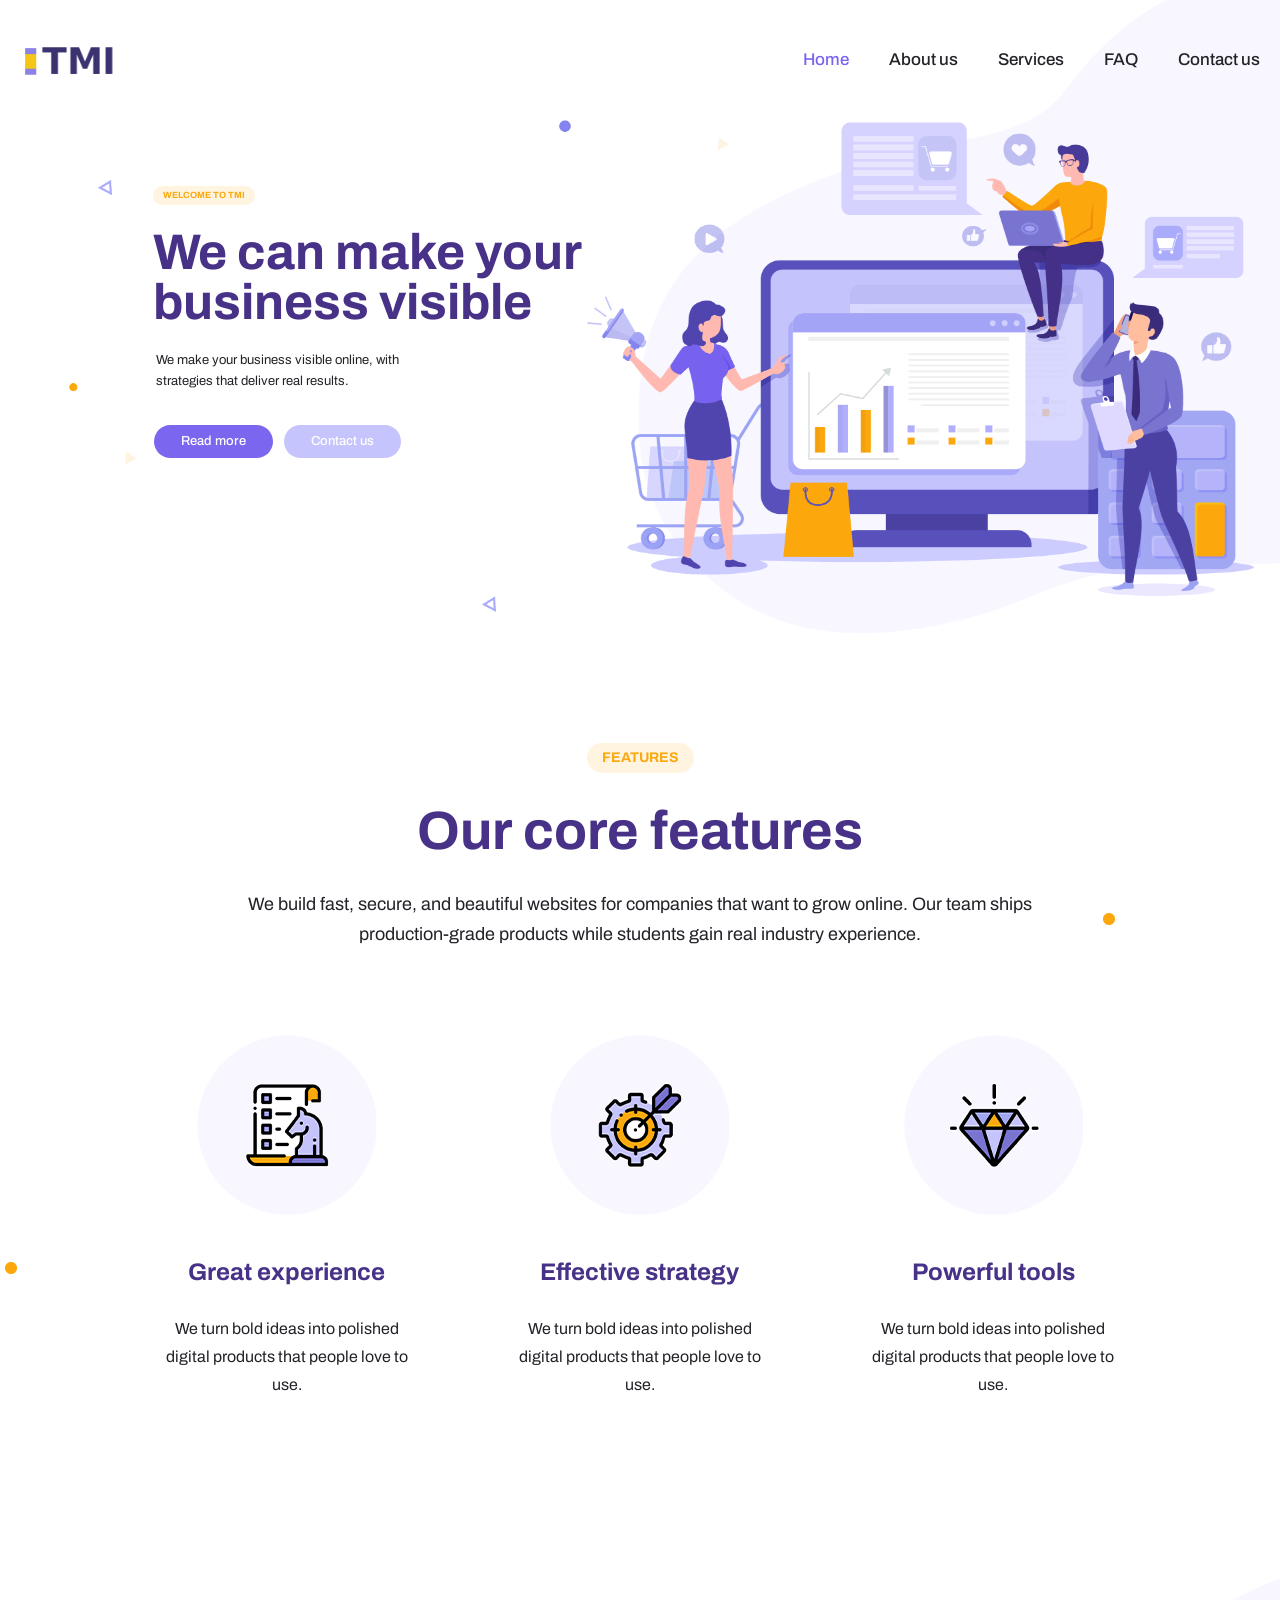
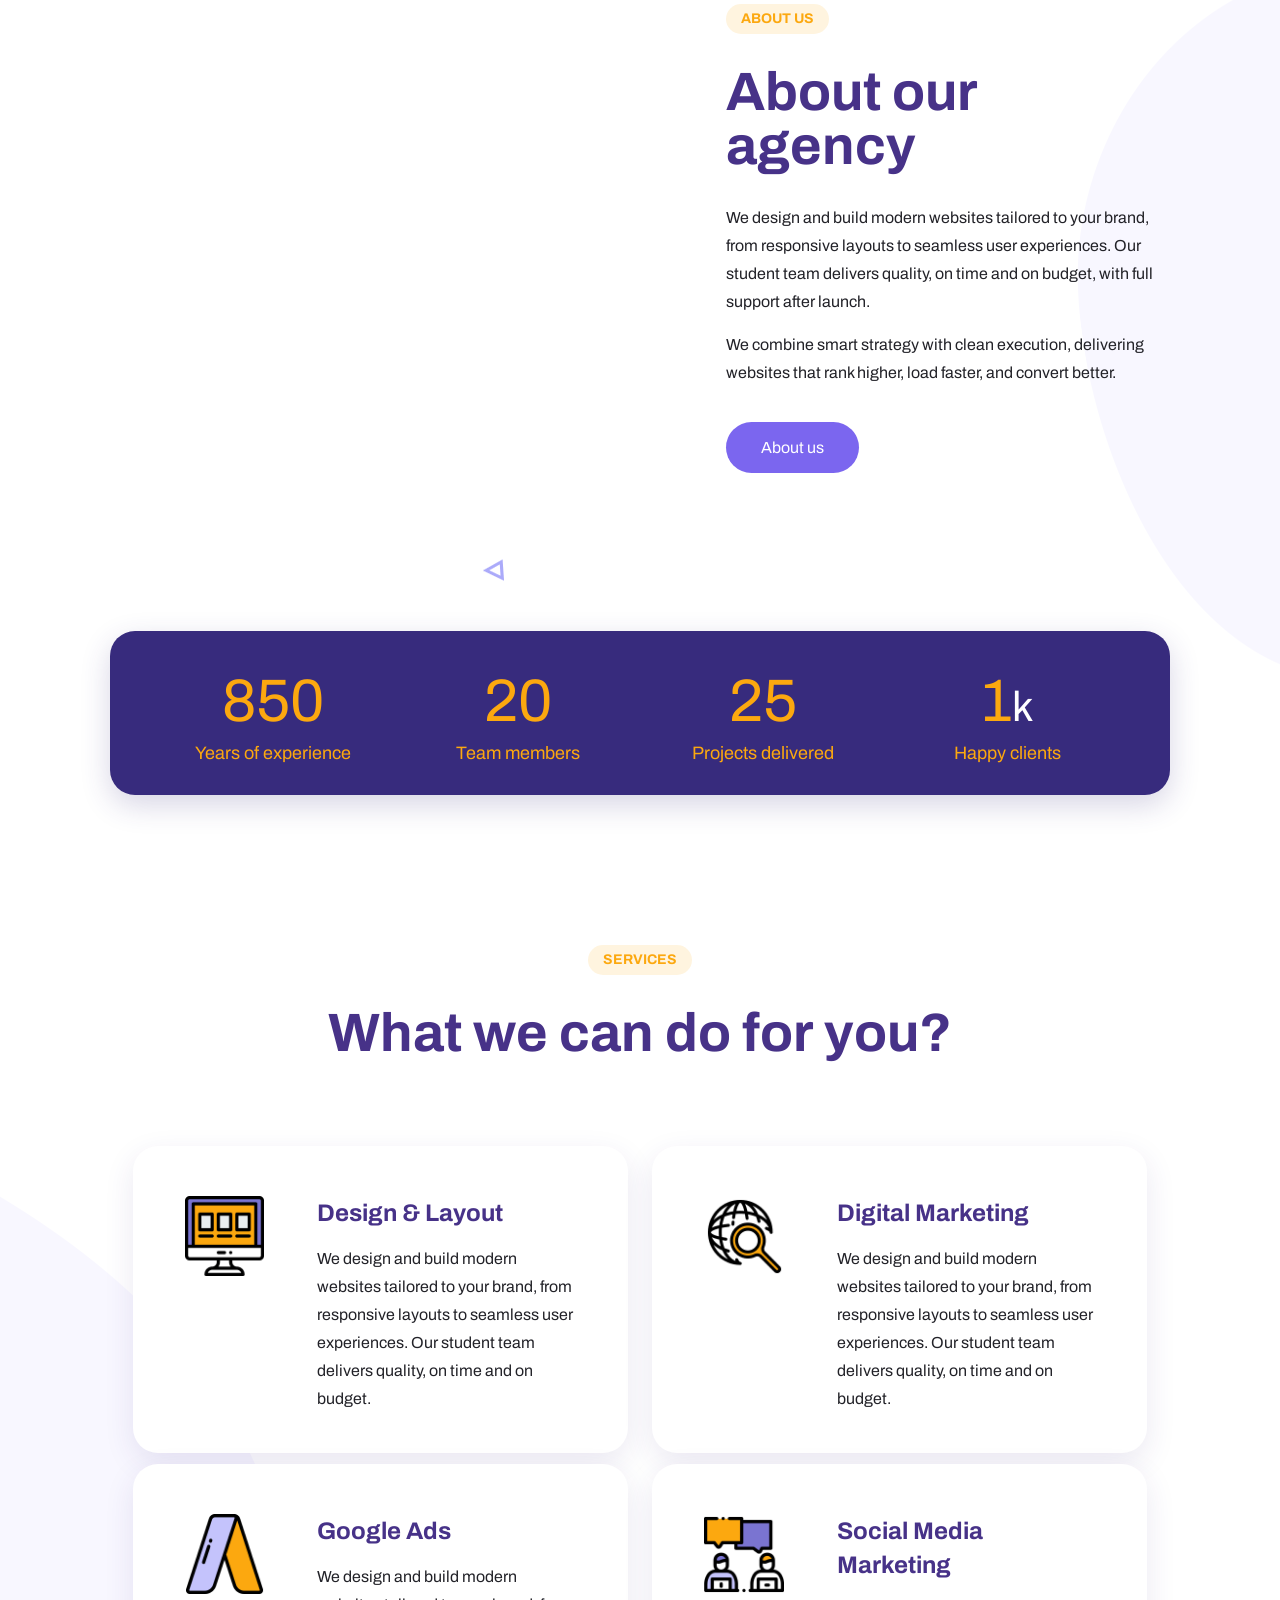
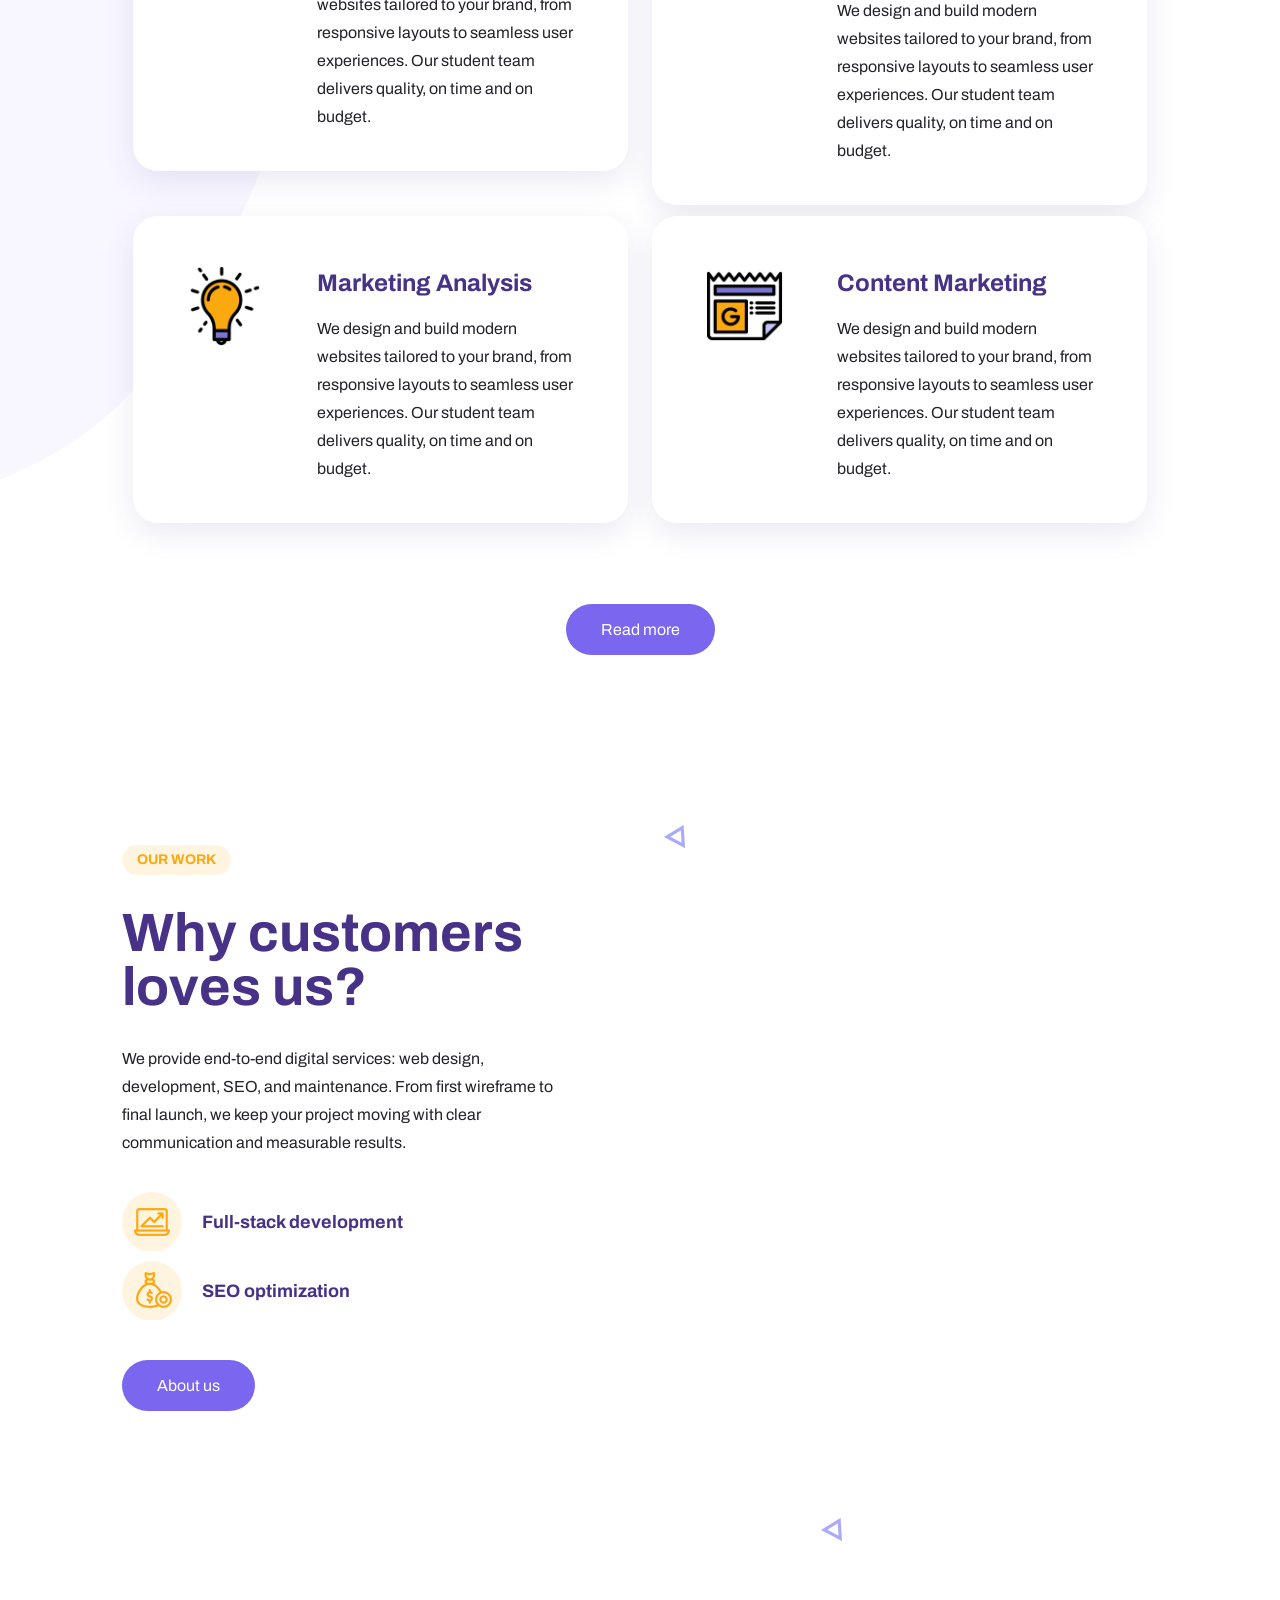
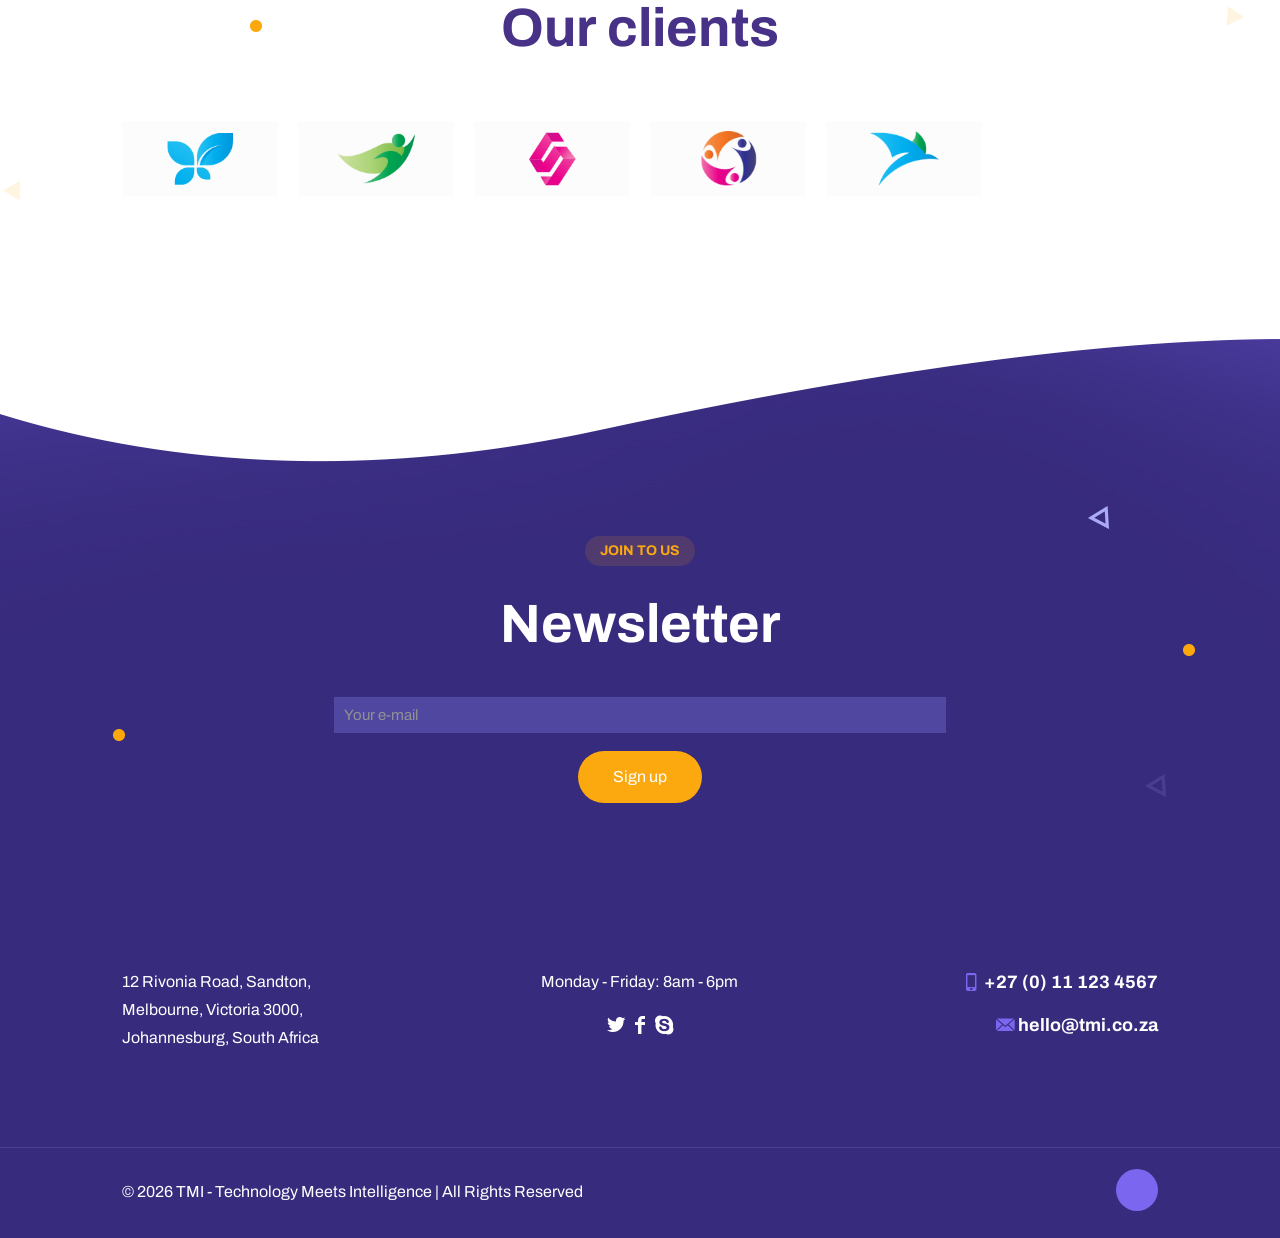
==== commit e24e9988: "Restructure assets into clean folders and rebrand titles to TMI" ====
--- a/index.html
+++ b/index.html
@@ -4,12 +4,12 @@
 <head>
 
 <meta charset="UTF-8" />
-<title>TMI - Technology Meets Intelligence</title>
+<title>TMI</title>
 <meta name='robots' content='max-image-preview:large' />
 <link rel="alternate" hreflang="en-US" href="."/>
 <meta name="format-detection" content="telephone=no">
 <meta name="viewport" content="width=device-width, initial-scale=1, maximum-scale=1" />
-<link rel="shortcut icon" href="wp-content/themes/download-ze74uo.xcf/images/favicon.ico" type="image/x-icon" />
+<link rel="shortcut icon" href="assets/images/favicon.ico" type="image/x-icon" />
 <meta name="theme-color" content="#ffffff" media="(prefers-color-scheme: light)">
 <meta name="theme-color" content="#ffffff" media="(prefers-color-scheme: dark)">
 
@@ -50,12 +50,12 @@
 /*# sourceURL=global-styles-inline-css */
 </style>
 
-<link rel='stylesheet' id='contact-form-7-css' href='wp-content/plugins/contact-form-7/includes/css/styles.css?ver=6.1.6' type='text/css' media='all' />
-<link rel='stylesheet' id='mfn-be-css' href='wp-content/themes/download-ze74uo.xcf/css/be.css?ver=28.3.1' type='text/css' media='all' />
-<link rel='stylesheet' id='mfn-animations-css' href='wp-content/themes/download-ze74uo.xcf/assets/animations/animations.min.css?ver=28.3.1' type='text/css' media='all' />
-<link rel='stylesheet' id='mfn-font-awesome-css' href='wp-content/themes/download-ze74uo.xcf/fonts/fontawesome/fontawesome.css?ver=28.3.1' type='text/css' media='all' />
-<link rel='stylesheet' id='mfn-responsive-css' href='wp-content/themes/download-ze74uo.xcf/css/responsive.css?ver=28.3.1' type='text/css' media='all' />
-<style type="text/css" id="mfn-fonts-css" media="all">@font-face {font-family:'Archivo';font-style:normal;font-weight:400;src:url(/cf-fonts/s/archivo/5.2.8/vietnamese/400/normal.woff2);unicode-range:U+0102-0103,U+0110-0111,U+0128-0129,U+0168-0169,U+01A0-01A1,U+01AF-01B0,U+0300-0301,U+0303-0304,U+0308-0309,U+0323,U+0329,U+1EA0-1EF9,U+20AB;font-display:swap;}@font-face {font-family:'Archivo';font-style:normal;font-weight:400;src:url(/cf-fonts/s/archivo/5.2.8/latin/400/normal.woff2);unicode-range:U+0000-00FF,U+0131,U+0152-0153,U+02BB-02BC,U+02C6,U+02DA,U+02DC,U+0304,U+0308,U+0329,U+2000-206F,U+20AC,U+2122,U+2191,U+2193,U+2212,U+2215,U+FEFF,U+FFFD;font-display:swap;}@font-face {font-family:'Archivo';font-style:normal;font-weight:400;src:url(/cf-fonts/s/archivo/5.2.8/latin-ext/400/normal.woff2);unicode-range:U+0100-02BA,U+02BD-02C5,U+02C7-02CC,U+02CE-02D7,U+02DD-02FF,U+0304,U+0308,U+0329,U+1D00-1DBF,U+1E00-1E9F,U+1EF2-1EFF,U+2020,U+20A0-20AB,U+20AD-20C0,U+2113,U+2C60-2C7F,U+A720-A7FF;font-display:swap;}@font-face {font-family:'Archivo';font-style:normal;font-weight:300;src:url(/cf-fonts/s/archivo/5.2.8/latin/300/normal.woff2);unicode-range:U+0000-00FF,U+0131,U+0152-0153,U+02BB-02BC,U+02C6,U+02DA,U+02DC,U+0304,U+0308,U+0329,U+2000-206F,U+20AC,U+2122,U+2191,U+2193,U+2212,U+2215,U+FEFF,U+FFFD;font-display:swap;}@font-face {font-family:'Archivo';font-style:normal;font-weight:300;src:url(/cf-fonts/s/archivo/5.2.8/latin-ext/300/normal.woff2);unicode-range:U+0100-02BA,U+02BD-02C5,U+02C7-02CC,U+02CE-02D7,U+02DD-02FF,U+0304,U+0308,U+0329,U+1D00-1DBF,U+1E00-1E9F,U+1EF2-1EFF,U+2020,U+20A0-20AB,U+20AD-20C0,U+2113,U+2C60-2C7F,U+A720-A7FF;font-display:swap;}@font-face {font-family:'Archivo';font-style:normal;font-weight:300;src:url(/cf-fonts/s/archivo/5.2.8/vietnamese/300/normal.woff2);unicode-range:U+0102-0103,U+0110-0111,U+0128-0129,U+0168-0169,U+01A0-01A1,U+01AF-01B0,U+0300-0301,U+0303-0304,U+0308-0309,U+0323,U+0329,U+1EA0-1EF9,U+20AB;font-display:swap;}@font-face {font-family:'Archivo';font-style:italic;font-weight:400;src:url(/cf-fonts/s/archivo/5.2.8/latin/400/italic.woff2);unicode-range:U+0000-00FF,U+0131,U+0152-0153,U+02BB-02BC,U+02C6,U+02DA,U+02DC,U+0304,U+0308,U+0329,U+2000-206F,U+20AC,U+2122,U+2191,U+2193,U+2212,U+2215,U+FEFF,U+FFFD;font-display:swap;}@font-face {font-family:'Archivo';font-style:italic;font-weight:400;src:url(/cf-fonts/s/archivo/5.2.8/latin-ext/400/italic.woff2);unicode-range:U+0100-02BA,U+02BD-02C5,U+02C7-02CC,U+02CE-02D7,U+02DD-02FF,U+0304,U+0308,U+0329,U+1D00-1DBF,U+1E00-1E9F,U+1EF2-1EFF,U+2020,U+20A0-20AB,U+20AD-20C0,U+2113,U+2C60-2C7F,U+A720-A7FF;font-display:swap;}@font-face {font-family:'Archivo';font-style:italic;font-weight:400;src:url(/cf-fonts/s/archivo/5.2.8/vietnamese/400/italic.woff2);unicode-range:U+0102-0103,U+0110-0111,U+0128-0129,U+0168-0169,U+01A0-01A1,U+01AF-01B0,U+0300-0301,U+0303-0304,U+0308-0309,U+0323,U+0329,U+1EA0-1EF9,U+20AB;font-display:swap;}@font-face {font-family:'Archivo';font-style:normal;font-weight:500;src:url(/cf-fonts/s/archivo/5.2.8/latin/500/normal.woff2);unicode-range:U+0000-00FF,U+0131,U+0152-0153,U+02BB-02BC,U+02C6,U+02DA,U+02DC,U+0304,U+0308,U+0329,U+2000-206F,U+20AC,U+2122,U+2191,U+2193,U+2212,U+2215,U+FEFF,U+FFFD;font-display:swap;}@font-face {font-family:'Archivo';font-style:normal;font-weight:500;src:url(/cf-fonts/s/archivo/5.2.8/latin-ext/500/normal.woff2);unicode-range:U+0100-02BA,U+02BD-02C5,U+02C7-02CC,U+02CE-02D7,U+02DD-02FF,U+0304,U+0308,U+0329,U+1D00-1DBF,U+1E00-1E9F,U+1EF2-1EFF,U+2020,U+20A0-20AB,U+20AD-20C0,U+2113,U+2C60-2C7F,U+A720-A7FF;font-display:swap;}@font-face {font-family:'Archivo';font-style:normal;font-weight:500;src:url(/cf-fonts/s/archivo/5.2.8/vietnamese/500/normal.woff2);unicode-range:U+0102-0103,U+0110-0111,U+0128-0129,U+0168-0169,U+01A0-01A1,U+01AF-01B0,U+0300-0301,U+0303-0304,U+0308-0309,U+0323,U+0329,U+1EA0-1EF9,U+20AB;font-display:swap;}@font-face {font-family:'Archivo';font-style:normal;font-weight:700;src:url(/cf-fonts/s/archivo/5.2.8/latin/700/normal.woff2);unicode-range:U+0000-00FF,U+0131,U+0152-0153,U+02BB-02BC,U+02C6,U+02DA,U+02DC,U+0304,U+0308,U+0329,U+2000-206F,U+20AC,U+2122,U+2191,U+2193,U+2212,U+2215,U+FEFF,U+FFFD;font-display:swap;}@font-face {font-family:'Archivo';font-style:normal;font-weight:700;src:url(/cf-fonts/s/archivo/5.2.8/latin-ext/700/normal.woff2);unicode-range:U+0100-02BA,U+02BD-02C5,U+02C7-02CC,U+02CE-02D7,U+02DD-02FF,U+0304,U+0308,U+0329,U+1D00-1DBF,U+1E00-1E9F,U+1EF2-1EFF,U+2020,U+20A0-20AB,U+20AD-20C0,U+2113,U+2C60-2C7F,U+A720-A7FF;font-display:swap;}@font-face {font-family:'Archivo';font-style:normal;font-weight:700;src:url(/cf-fonts/s/archivo/5.2.8/vietnamese/700/normal.woff2);unicode-range:U+0102-0103,U+0110-0111,U+0128-0129,U+0168-0169,U+01A0-01A1,U+01AF-01B0,U+0300-0301,U+0303-0304,U+0308-0309,U+0323,U+0329,U+1EA0-1EF9,U+20AB;font-display:swap;}@font-face {font-family:'Archivo';font-style:italic;font-weight:700;src:url(/cf-fonts/s/archivo/5.2.8/latin/700/italic.woff2);unicode-range:U+0000-00FF,U+0131,U+0152-0153,U+02BB-02BC,U+02C6,U+02DA,U+02DC,U+0304,U+0308,U+0329,U+2000-206F,U+20AC,U+2122,U+2191,U+2193,U+2212,U+2215,U+FEFF,U+FFFD;font-display:swap;}@font-face {font-family:'Archivo';font-style:italic;font-weight:700;src:url(/cf-fonts/s/archivo/5.2.8/vietnamese/700/italic.woff2);unicode-range:U+0102-0103,U+0110-0111,U+0128-0129,U+0168-0169,U+01A0-01A1,U+01AF-01B0,U+0300-0301,U+0303-0304,U+0308-0309,U+0323,U+0329,U+1EA0-1EF9,U+20AB;font-display:swap;}@font-face {font-family:'Archivo';font-style:italic;font-weight:700;src:url(/cf-fonts/s/archivo/5.2.8/latin-ext/700/italic.woff2);unicode-range:U+0100-02BA,U+02BD-02C5,U+02C7-02CC,U+02CE-02D7,U+02DD-02FF,U+0304,U+0308,U+0329,U+1D00-1DBF,U+1E00-1E9F,U+1EF2-1EFF,U+2020,U+20A0-20AB,U+20AD-20C0,U+2113,U+2C60-2C7F,U+A720-A7FF;font-display:swap;}</style>
+<link rel='stylesheet' id='contact-form-7-css' href='assets/plugins/contact-form-7/includes/css/styles.css?ver=6.1.6' type='text/css' media='all' />
+<link rel='stylesheet' id='mfn-be-css' href='assets/css/be.css?ver=28.3.1' type='text/css' media='all' />
+<link rel='stylesheet' id='mfn-animations-css' href='assets/animations/animations.min.css?ver=28.3.1' type='text/css' media='all' />
+<link rel='stylesheet' id='mfn-font-awesome-css' href='assets/fonts/fontawesome/fontawesome.css?ver=28.3.1' type='text/css' media='all' />
+<link rel='stylesheet' id='mfn-responsive-css' href='assets/css/responsive.css?ver=28.3.1' type='text/css' media='all' />
+<style type="text/css" id="mfn-fonts-css" media="all">@font-face {font-family:'Archivo';font-style:normal;font-weight:400;src:url(/assets/fonts/s/archivo/5.2.8/vietnamese/400/normal.woff2);unicode-range:U+0102-0103,U+0110-0111,U+0128-0129,U+0168-0169,U+01A0-01A1,U+01AF-01B0,U+0300-0301,U+0303-0304,U+0308-0309,U+0323,U+0329,U+1EA0-1EF9,U+20AB;font-display:swap;}@font-face {font-family:'Archivo';font-style:normal;font-weight:400;src:url(/assets/fonts/s/archivo/5.2.8/latin/400/normal.woff2);unicode-range:U+0000-00FF,U+0131,U+0152-0153,U+02BB-02BC,U+02C6,U+02DA,U+02DC,U+0304,U+0308,U+0329,U+2000-206F,U+20AC,U+2122,U+2191,U+2193,U+2212,U+2215,U+FEFF,U+FFFD;font-display:swap;}@font-face {font-family:'Archivo';font-style:normal;font-weight:400;src:url(/assets/fonts/s/archivo/5.2.8/latin-ext/400/normal.woff2);unicode-range:U+0100-02BA,U+02BD-02C5,U+02C7-02CC,U+02CE-02D7,U+02DD-02FF,U+0304,U+0308,U+0329,U+1D00-1DBF,U+1E00-1E9F,U+1EF2-1EFF,U+2020,U+20A0-20AB,U+20AD-20C0,U+2113,U+2C60-2C7F,U+A720-A7FF;font-display:swap;}@font-face {font-family:'Archivo';font-style:normal;font-weight:300;src:url(/assets/fonts/s/archivo/5.2.8/latin/300/normal.woff2);unicode-range:U+0000-00FF,U+0131,U+0152-0153,U+02BB-02BC,U+02C6,U+02DA,U+02DC,U+0304,U+0308,U+0329,U+2000-206F,U+20AC,U+2122,U+2191,U+2193,U+2212,U+2215,U+FEFF,U+FFFD;font-display:swap;}@font-face {font-family:'Archivo';font-style:normal;font-weight:300;src:url(/assets/fonts/s/archivo/5.2.8/latin-ext/300/normal.woff2);unicode-range:U+0100-02BA,U+02BD-02C5,U+02C7-02CC,U+02CE-02D7,U+02DD-02FF,U+0304,U+0308,U+0329,U+1D00-1DBF,U+1E00-1E9F,U+1EF2-1EFF,U+2020,U+20A0-20AB,U+20AD-20C0,U+2113,U+2C60-2C7F,U+A720-A7FF;font-display:swap;}@font-face {font-family:'Archivo';font-style:normal;font-weight:300;src:url(/assets/fonts/s/archivo/5.2.8/vietnamese/300/normal.woff2);unicode-range:U+0102-0103,U+0110-0111,U+0128-0129,U+0168-0169,U+01A0-01A1,U+01AF-01B0,U+0300-0301,U+0303-0304,U+0308-0309,U+0323,U+0329,U+1EA0-1EF9,U+20AB;font-display:swap;}@font-face {font-family:'Archivo';font-style:italic;font-weight:400;src:url(/assets/fonts/s/archivo/5.2.8/latin/400/italic.woff2);unicode-range:U+0000-00FF,U+0131,U+0152-0153,U+02BB-02BC,U+02C6,U+02DA,U+02DC,U+0304,U+0308,U+0329,U+2000-206F,U+20AC,U+2122,U+2191,U+2193,U+2212,U+2215,U+FEFF,U+FFFD;font-display:swap;}@font-face {font-family:'Archivo';font-style:italic;font-weight:400;src:url(/assets/fonts/s/archivo/5.2.8/latin-ext/400/italic.woff2);unicode-range:U+0100-02BA,U+02BD-02C5,U+02C7-02CC,U+02CE-02D7,U+02DD-02FF,U+0304,U+0308,U+0329,U+1D00-1DBF,U+1E00-1E9F,U+1EF2-1EFF,U+2020,U+20A0-20AB,U+20AD-20C0,U+2113,U+2C60-2C7F,U+A720-A7FF;font-display:swap;}@font-face {font-family:'Archivo';font-style:italic;font-weight:400;src:url(/assets/fonts/s/archivo/5.2.8/vietnamese/400/italic.woff2);unicode-range:U+0102-0103,U+0110-0111,U+0128-0129,U+0168-0169,U+01A0-01A1,U+01AF-01B0,U+0300-0301,U+0303-0304,U+0308-0309,U+0323,U+0329,U+1EA0-1EF9,U+20AB;font-display:swap;}@font-face {font-family:'Archivo';font-style:normal;font-weight:500;src:url(/assets/fonts/s/archivo/5.2.8/latin/500/normal.woff2);unicode-range:U+0000-00FF,U+0131,U+0152-0153,U+02BB-02BC,U+02C6,U+02DA,U+02DC,U+0304,U+0308,U+0329,U+2000-206F,U+20AC,U+2122,U+2191,U+2193,U+2212,U+2215,U+FEFF,U+FFFD;font-display:swap;}@font-face {font-family:'Archivo';font-style:normal;font-weight:500;src:url(/assets/fonts/s/archivo/5.2.8/latin-ext/500/normal.woff2);unicode-range:U+0100-02BA,U+02BD-02C5,U+02C7-02CC,U+02CE-02D7,U+02DD-02FF,U+0304,U+0308,U+0329,U+1D00-1DBF,U+1E00-1E9F,U+1EF2-1EFF,U+2020,U+20A0-20AB,U+20AD-20C0,U+2113,U+2C60-2C7F,U+A720-A7FF;font-display:swap;}@font-face {font-family:'Archivo';font-style:normal;font-weight:500;src:url(/assets/fonts/s/archivo/5.2.8/vietnamese/500/normal.woff2);unicode-range:U+0102-0103,U+0110-0111,U+0128-0129,U+0168-0169,U+01A0-01A1,U+01AF-01B0,U+0300-0301,U+0303-0304,U+0308-0309,U+0323,U+0329,U+1EA0-1EF9,U+20AB;font-display:swap;}@font-face {font-family:'Archivo';font-style:normal;font-weight:700;src:url(/assets/fonts/s/archivo/5.2.8/latin/700/normal.woff2);unicode-range:U+0000-00FF,U+0131,U+0152-0153,U+02BB-02BC,U+02C6,U+02DA,U+02DC,U+0304,U+0308,U+0329,U+2000-206F,U+20AC,U+2122,U+2191,U+2193,U+2212,U+2215,U+FEFF,U+FFFD;font-display:swap;}@font-face {font-family:'Archivo';font-style:normal;font-weight:700;src:url(/assets/fonts/s/archivo/5.2.8/latin-ext/700/normal.woff2);unicode-range:U+0100-02BA,U+02BD-02C5,U+02C7-02CC,U+02CE-02D7,U+02DD-02FF,U+0304,U+0308,U+0329,U+1D00-1DBF,U+1E00-1E9F,U+1EF2-1EFF,U+2020,U+20A0-20AB,U+20AD-20C0,U+2113,U+2C60-2C7F,U+A720-A7FF;font-display:swap;}@font-face {font-family:'Archivo';font-style:normal;font-weight:700;src:url(/assets/fonts/s/archivo/5.2.8/vietnamese/700/normal.woff2);unicode-range:U+0102-0103,U+0110-0111,U+0128-0129,U+0168-0169,U+01A0-01A1,U+01AF-01B0,U+0300-0301,U+0303-0304,U+0308-0309,U+0323,U+0329,U+1EA0-1EF9,U+20AB;font-display:swap;}@font-face {font-family:'Archivo';font-style:italic;font-weight:700;src:url(/assets/fonts/s/archivo/5.2.8/latin/700/italic.woff2);unicode-range:U+0000-00FF,U+0131,U+0152-0153,U+02BB-02BC,U+02C6,U+02DA,U+02DC,U+0304,U+0308,U+0329,U+2000-206F,U+20AC,U+2122,U+2191,U+2193,U+2212,U+2215,U+FEFF,U+FFFD;font-display:swap;}@font-face {font-family:'Archivo';font-style:italic;font-weight:700;src:url(/assets/fonts/s/archivo/5.2.8/vietnamese/700/italic.woff2);unicode-range:U+0102-0103,U+0110-0111,U+0128-0129,U+0168-0169,U+01A0-01A1,U+01AF-01B0,U+0300-0301,U+0303-0304,U+0308-0309,U+0323,U+0329,U+1EA0-1EF9,U+20AB;font-display:swap;}@font-face {font-family:'Archivo';font-style:italic;font-weight:700;src:url(/assets/fonts/s/archivo/5.2.8/latin-ext/700/italic.woff2);unicode-range:U+0100-02BA,U+02BD-02C5,U+02C7-02CC,U+02CE-02D7,U+02DD-02FF,U+0304,U+0308,U+0329,U+1D00-1DBF,U+1E00-1E9F,U+1EF2-1EFF,U+2020,U+20A0-20AB,U+20AD-20C0,U+2113,U+2C60-2C7F,U+A720-A7FF;font-display:swap;}</style>
 <style id='mfn-dynamic-inline-css' type='text/css'>
 html{background-color:#ffffff}#Wrapper,#Content,.mfn-popup .mfn-popup-content,.mfn-off-canvas-sidebar .mfn-off-canvas-content-wrapper,.mfn-cart-holder,.mfn-header-login,#Top_bar .search_wrapper,#Top_bar .top_bar_right .mfn-live-search-box,.column_livesearch .mfn-live-search-wrapper,.column_livesearch .mfn-live-search-box{background-color:#ffffff}.layout-boxed.mfn-bebuilder-header.mfn-ui #Wrapper .mfn-only-sample-content{background-color:#ffffff}body:not(.template-slider) #Header{min-height:0px}body.header-below:not(.template-slider) #Header{padding-top:0px}#Footer .widgets_wrapper{padding:80px 0 65px}.has-search-overlay.search-overlay-opened #search-overlay{background-color:rgba(0,0,0,0.6)}.elementor-page.elementor-default #Content .the_content .section_wrapper{max-width:100%}.elementor-page.elementor-default #Content .section.the_content{width:100%}.elementor-page.elementor-default #Content .section_wrapper .the_content_wrapper{margin-left:0;margin-right:0;width:100%}body,span.date_label,.timeline_items li h3 span,input[type="date"],input[type="text"],input[type="password"],input[type="tel"],input[type="email"],input[type="url"],textarea,select,.offer_li .title h3,.mfn-menu-item-megamenu{font-family:"Archivo",-apple-system,BlinkMacSystemFont,"Segoe UI",Roboto,Oxygen-Sans,Ubuntu,Cantarell,"Helvetica Neue",sans-serif}.lead,.big{font-family:"Archivo",-apple-system,BlinkMacSystemFont,"Segoe UI",Roboto,Oxygen-Sans,Ubuntu,Cantarell,"Helvetica Neue",sans-serif}#menu > ul > li > a,#overlay-menu ul li a{font-family:"Archivo",-apple-system,BlinkMacSystemFont,"Segoe UI",Roboto,Oxygen-Sans,Ubuntu,Cantarell,"Helvetica Neue",sans-serif}#Subheader .title{font-family:"Archivo",-apple-system,BlinkMacSystemFont,"Segoe UI",Roboto,Oxygen-Sans,Ubuntu,Cantarell,"Helvetica Neue",sans-serif}h1,h2,h3,h4,.text-logo #logo{font-family:"Archivo",-apple-system,BlinkMacSystemFont,"Segoe UI",Roboto,Oxygen-Sans,Ubuntu,Cantarell,"Helvetica Neue",sans-serif}h5,h6{font-family:"Archivo",-apple-system,BlinkMacSystemFont,"Segoe UI",Roboto,Oxygen-Sans,Ubuntu,Cantarell,"Helvetica Neue",sans-serif}blockquote{font-family:"Archivo",-apple-system,BlinkMacSystemFont,"Segoe UI",Roboto,Oxygen-Sans,Ubuntu,Cantarell,"Helvetica Neue",sans-serif}.chart_box .chart .num,.counter .desc_wrapper .number-wrapper,.how_it_works .image .number,.pricing-box .plan-header .price,.quick_fact .number-wrapper,.woocommerce .product div.entry-summary .price{font-family:"Archivo",-apple-system,BlinkMacSystemFont,"Segoe UI",Roboto,Oxygen-Sans,Ubuntu,Cantarell,"Helvetica Neue",sans-serif}body,.mfn-menu-item-megamenu{font-size:16px;line-height:28px;font-weight:400;letter-spacing:0px}.lead,.big{font-size:18px;line-height:30px;font-weight:400;letter-spacing:0px}#menu > ul > li > a,#overlay-menu ul li a{font-size:17px;font-weight:500;letter-spacing:0px}#overlay-menu ul li a{line-height:25.5px}#Subheader .title{font-size:30px;line-height:35px;font-weight:400;letter-spacing:1px;font-style:italic}h1,.text-logo #logo{font-size:70px;line-height:70px;font-weight:700;letter-spacing:0px}h2{font-size:54px;line-height:54px;font-weight:700;letter-spacing:0px}h3,.woocommerce ul.products li.product h3,.woocommerce #customer_login h2{font-size:34px;line-height:44px;font-weight:700;letter-spacing:0px}h4,.woocommerce .woocommerce-order-details__title,.woocommerce .wc-bacs-bank-details-heading,.woocommerce .woocommerce-customer-details h2{font-size:24px;line-height:34px;font-weight:700;letter-spacing:0px}h5{font-size:18px;line-height:28px;font-weight:700;letter-spacing:0px}h6{font-size:14px;line-height:26px;font-weight:700;letter-spacing:0px}#Intro .intro-title{font-size:70px;line-height:70px;font-weight:400;letter-spacing:0px}@media only screen and (min-width:768px) and (max-width:959px){body,.mfn-menu-item-megamenu{font-size:14px;line-height:24px;font-weight:400;letter-spacing:0px}.lead,.big{font-size:15px;line-height:26px;font-weight:400;letter-spacing:0px}#menu > ul > li > a,#overlay-menu ul li a{font-size:14px;font-weight:500;letter-spacing:0px}#overlay-menu ul li a{line-height:21px}#Subheader .title{font-size:26px;line-height:30px;font-weight:400;letter-spacing:1px;font-style:italic}h1,.text-logo #logo{font-size:60px;line-height:60px;font-weight:700;letter-spacing:0px}h2{font-size:46px;line-height:46px;font-weight:700;letter-spacing:0px}h3,.woocommerce ul.products li.product h3,.woocommerce #customer_login h2{font-size:29px;line-height:37px;font-weight:700;letter-spacing:0px}h4,.woocommerce .woocommerce-order-details__title,.woocommerce .wc-bacs-bank-details-heading,.woocommerce .woocommerce-customer-details h2{font-size:20px;line-height:29px;font-weight:700;letter-spacing:0px}h5{font-size:15px;line-height:24px;font-weight:700;letter-spacing:0px}h6{font-size:13px;line-height:22px;font-weight:700;letter-spacing:0px}#Intro .intro-title{font-size:60px;line-height:60px;font-weight:400;letter-spacing:0px}blockquote{font-size:15px}.chart_box .chart .num{font-size:45px;line-height:45px}.counter .desc_wrapper .number-wrapper{font-size:45px;line-height:45px}.counter .desc_wrapper .title{font-size:14px;line-height:18px}.faq .question .title{font-size:14px}.fancy_heading .title{font-size:38px;line-height:38px}.offer .offer_li .desc_wrapper .title h3{font-size:32px;line-height:32px}.offer_thumb_ul li.offer_thumb_li .desc_wrapper .title h3{font-size:32px;line-height:32px}.pricing-box .plan-header h2{font-size:27px;line-height:27px}.pricing-box .plan-header .price > span{font-size:40px;line-height:40px}.pricing-box .plan-header .price sup.currency{font-size:18px;line-height:18px}.pricing-box .plan-header .price sup.period{font-size:14px;line-height:14px}.quick_fact .number-wrapper{font-size:80px;line-height:80px}.trailer_box .desc h2{font-size:27px;line-height:27px}.widget > h3{font-size:17px;line-height:20px}}@media only screen and (min-width:480px) and (max-width:767px){body,.mfn-menu-item-megamenu{font-size:13px;line-height:21px;font-weight:400;letter-spacing:0px}.lead,.big{font-size:14px;line-height:23px;font-weight:400;letter-spacing:0px}#menu > ul > li > a,#overlay-menu ul li a{font-size:13px;font-weight:500;letter-spacing:0px}#overlay-menu ul li a{line-height:19.5px}#Subheader .title{font-size:23px;line-height:26px;font-weight:400;letter-spacing:1px;font-style:italic}h1,.text-logo #logo{font-size:53px;line-height:53px;font-weight:700;letter-spacing:0px}h2{font-size:41px;line-height:41px;font-weight:700;letter-spacing:0px}h3,.woocommerce ul.products li.product h3,.woocommerce #customer_login h2{font-size:26px;line-height:33px;font-weight:700;letter-spacing:0px}h4,.woocommerce .woocommerce-order-details__title,.woocommerce .wc-bacs-bank-details-heading,.woocommerce .woocommerce-customer-details h2{font-size:18px;line-height:26px;font-weight:700;letter-spacing:0px}h5{font-size:14px;line-height:21px;font-weight:700;letter-spacing:0px}h6{font-size:13px;line-height:20px;font-weight:700;letter-spacing:0px}#Intro .intro-title{font-size:53px;line-height:53px;font-weight:400;letter-spacing:0px}blockquote{font-size:14px}.chart_box .chart .num{font-size:40px;line-height:40px}.counter .desc_wrapper .number-wrapper{font-size:40px;line-height:40px}.counter .desc_wrapper .title{font-size:13px;line-height:16px}.faq .question .title{font-size:13px}.fancy_heading .title{font-size:34px;line-height:34px}.offer .offer_li .desc_wrapper .title h3{font-size:28px;line-height:28px}.offer_thumb_ul li.offer_thumb_li .desc_wrapper .title h3{font-size:28px;line-height:28px}.pricing-box .plan-header h2{font-size:24px;line-height:24px}.pricing-box .plan-header .price > span{font-size:34px;line-height:34px}.pricing-box .plan-header .price sup.currency{font-size:16px;line-height:16px}.pricing-box .plan-header .price sup.period{font-size:13px;line-height:13px}.quick_fact .number-wrapper{font-size:70px;line-height:70px}.trailer_box .desc h2{font-size:24px;line-height:24px}.widget > h3{font-size:16px;line-height:19px}}@media only screen and (max-width:479px){body,.mfn-menu-item-megamenu{font-size:13px;line-height:19px;font-weight:400;letter-spacing:0px}.lead,.big{font-size:13px;line-height:19px;font-weight:400;letter-spacing:0px}#menu > ul > li > a,#overlay-menu ul li a{font-size:13px;font-weight:500;letter-spacing:0px}#overlay-menu ul li a{line-height:19.5px}#Subheader .title{font-size:18px;line-height:21px;font-weight:400;letter-spacing:1px;font-style:italic}h1,.text-logo #logo{font-size:42px;line-height:42px;font-weight:700;letter-spacing:0px}h2{font-size:32px;line-height:32px;font-weight:700;letter-spacing:0px}h3,.woocommerce ul.products li.product h3,.woocommerce #customer_login h2{font-size:20px;line-height:26px;font-weight:700;letter-spacing:0px}h4,.woocommerce .woocommerce-order-details__title,.woocommerce .wc-bacs-bank-details-heading,.woocommerce .woocommerce-customer-details h2{font-size:14px;line-height:20px;font-weight:700;letter-spacing:0px}h5{font-size:13px;line-height:19px;font-weight:700;letter-spacing:0px}h6{font-size:13px;line-height:19px;font-weight:700;letter-spacing:0px}#Intro .intro-title{font-size:42px;line-height:42px;font-weight:400;letter-spacing:0px}blockquote{font-size:13px}.chart_box .chart .num{font-size:35px;line-height:35px}.counter .desc_wrapper .number-wrapper{font-size:35px;line-height:35px}.counter .desc_wrapper .title{font-size:13px;line-height:26px}.faq .question .title{font-size:13px}.fancy_heading .title{font-size:30px;line-height:30px}.offer .offer_li .desc_wrapper .title h3{font-size:26px;line-height:26px}.offer_thumb_ul li.offer_thumb_li .desc_wrapper .title h3{font-size:26px;line-height:26px}.pricing-box .plan-header h2{font-size:21px;line-height:21px}.pricing-box .plan-header .price > span{font-size:32px;line-height:32px}.pricing-box .plan-header .price sup.currency{font-size:14px;line-height:14px}.pricing-box .plan-header .price sup.period{font-size:13px;line-height:13px}.quick_fact .number-wrapper{font-size:60px;line-height:60px}.trailer_box .desc h2{font-size:21px;line-height:21px}.widget > h3{font-size:15px;line-height:18px}}.with_aside .sidebar.columns{width:23%}.with_aside .sections_group{width:77%}.aside_both .sidebar.columns{width:18%}.aside_both .sidebar.sidebar-1{margin-left:-82%}.aside_both .sections_group{width:64%;margin-left:18%}@media only screen and (min-width:1240px){#Wrapper,.with_aside .content_wrapper{max-width:1080px}body.layout-boxed.mfn-header-scrolled .mfn-header-tmpl.mfn-sticky-layout-width{max-width:1080px;left:0;right:0;margin-left:auto;margin-right:auto}body.layout-boxed:not(.mfn-header-scrolled) .mfn-header-tmpl.mfn-header-layout-width,body.layout-boxed .mfn-header-tmpl.mfn-header-layout-width:not(.mfn-hasSticky){max-width:1080px;left:0;right:0;margin-left:auto;margin-right:auto}body.layout-boxed.mfn-bebuilder-header.mfn-ui .mfn-only-sample-content{max-width:1080px;margin-left:auto;margin-right:auto}.section_wrapper,.container{max-width:1060px}.layout-boxed.header-boxed #Top_bar.is-sticky{max-width:1080px}}@media only screen and (max-width:767px){#Wrapper{max-width:calc(100% - 67px)}.content_wrapper .section_wrapper,.container,.four.columns .widget-area{max-width:550px !important;padding-left:33px;padding-right:33px}}body{--mfn-button-font-family:inherit;--mfn-button-font-size:16px;--mfn-button-font-weight:400;--mfn-button-font-style:inherit;--mfn-button-letter-spacing:0px;--mfn-button-padding:16px 35px 16px 35px;--mfn-button-border-width:0;--mfn-button-border-radius:50px 50px 50px 50px;--mfn-button-gap:10px;--mfn-button-transition:0.2s;--mfn-button-color:#ffffff;--mfn-button-color-hover:#ffffff;--mfn-button-bg:#7b66ef;--mfn-button-bg-hover:#6e59e2;--mfn-button-border-color:transparent;--mfn-button-border-color-hover:transparent;--mfn-button-icon-color:#ffffff;--mfn-button-icon-color-hover:#ffffff;--mfn-button-box-shadow:unset;--mfn-button-theme-color:#ffffff;--mfn-button-theme-color-hover:#ffffff;--mfn-button-theme-bg:#fca80f;--mfn-button-theme-bg-hover:#ef9b02;--mfn-button-theme-border-color:transparent;--mfn-button-theme-border-color-hover:transparent;--mfn-button-theme-icon-color:#ffffff;--mfn-button-theme-icon-color-hover:#ffffff;--mfn-button-theme-box-shadow:unset;--mfn-button-shop-color:#ffffff;--mfn-button-shop-color-hover:#ffffff;--mfn-button-shop-bg:#fca80f;--mfn-button-shop-bg-hover:#ef9b02;--mfn-button-shop-border-color:transparent;--mfn-button-shop-border-color-hover:transparent;--mfn-button-shop-icon-color:#626262;--mfn-button-shop-icon-color-hover:#626262;--mfn-button-shop-box-shadow:unset;--mfn-button-action-color:#ffffff;--mfn-button-action-color-hover:#ffffff;--mfn-button-action-bg:#c5c4fc;--mfn-button-action-bg-hover:#b8b7ef;--mfn-button-action-border-color:transparent;--mfn-button-action-border-color-hover:transparent;--mfn-button-action-icon-color:#ffffff;--mfn-button-action-icon-color-hover:#ffffff;--mfn-button-action-box-shadow:unset;--mfn-product-list-gallery-slider-arrow-bg:#ffffff;--mfn-product-list-gallery-slider-arrow-bg-hover:#ffffff;--mfn-product-list-gallery-slider-arrow-color:#000000;--mfn-product-list-gallery-slider-arrow-color-hover:#000000;--mfn-product-list-gallery-slider-dots-bg:rgba(0,0,0,0.3);--mfn-product-list-gallery-slider-dots-bg-active:#000000;--mfn-product-list-gallery-slider-padination-bg:transparent;--mfn-product-list-gallery-slider-dots-size:8px;--mfn-product-list-gallery-slider-nav-border-radius:0px;--mfn-product-list-gallery-slider-nav-offset:0px;--mfn-product-list-gallery-slider-dots-gap:5px}@media only screen and (max-width:959px){body{}}@media only screen and (max-width:768px){body{}}.mfn-cookies,.mfn-cookies-reopen{--mfn-gdpr2-container-text-color:#626262;--mfn-gdpr2-container-strong-color:#07070a;--mfn-gdpr2-container-bg:#ffffff;--mfn-gdpr2-container-overlay:rgba(25,37,48,0.6);--mfn-gdpr2-details-box-bg:#fbfbfb;--mfn-gdpr2-details-switch-bg:#00032a;--mfn-gdpr2-details-switch-bg-active:#5acb65;--mfn-gdpr2-tabs-text-color:#07070a;--mfn-gdpr2-tabs-text-color-active:#0089f7;--mfn-gdpr2-tabs-border:rgba(8,8,14,0.1);--mfn-gdpr2-buttons-box-bg:#fbfbfb;--mfn-gdpr2-reopen-background:#ffffff;--mfn-gdpr2-reopen-color:#222222;--mfn-gdpr2-reopen-box-shadow:0 15px 30px 0 rgba(1,7,39,.13)}#Top_bar #logo,.header-fixed #Top_bar #logo,.header-plain #Top_bar #logo,.header-transparent #Top_bar #logo{height:60px;line-height:60px;padding:30px 0}.logo-overflow #Top_bar:not(.is-sticky) .logo{height:120px}.single-post.post-template-default.header-transparent #Content{padding-top:150px}#Top_bar .menu > li > a{padding:30px 0}.menu-highlight:not(.header-creative) #Top_bar .menu > li > a{margin:35px 0}.header-plain:not(.menu-highlight) #Top_bar .menu > li > a span:not(.description){line-height:120px}.header-fixed #Top_bar .menu > li > a{padding:45px 0}@media only screen and (max-width:767px){.mobile-header-mini #Top_bar #logo{height:50px!important;line-height:50px!important;margin:5px 0}}#Top_bar #logo img.svg{width:100px}.image_frame,.wp-caption{border-width:0px}.alert{border-radius:0px}#Top_bar .top_bar_right .top-bar-right-input input{width:200px}.mfn-live-search-box .mfn-live-search-list{max-height:300px}input[type="date"],input[type="email"],input[type="number"],input[type="password"],input[type="search"],input[type="tel"],input[type="text"],input[type="url"],select,textarea,.woocommerce .quantity input.qty{border-width:0;box-shadow:unset;resize:none}.select2-container--default .select2-selection--single,.select2-dropdown,.select2-container--default.select2-container--open .select2-selection--single{border-width:0}#Side_slide{right:-250px;width:250px}#Side_slide.left{left:-250px}.blog-teaser li .desc-wrapper .desc{background-position-y:-1px}.mfn-free-delivery-info{--mfn-free-delivery-bar:#fca80f;--mfn-free-delivery-bg:rgba(0,0,0,0.1);--mfn-free-delivery-achieved:#fca80f}#back_to_top i{color:#7b66ef}.mfn-product-list-gallery-slider .mfn-product-list-gallery-slider-arrow{display:flex}@media only screen and ( max-width:767px ){#Subheader{padding:80px 0}}@media only screen and (min-width:1240px){body:not(.header-simple) #Top_bar #menu{display:block!important}.tr-menu #Top_bar #menu{background:none!important}#Top_bar .menu > li > ul.mfn-megamenu > li{float:left}#Top_bar .menu > li > ul.mfn-megamenu > li.mfn-megamenu-cols-1{width:100%}#Top_bar .menu > li > ul.mfn-megamenu > li.mfn-megamenu-cols-2{width:50%}#Top_bar .menu > li > ul.mfn-megamenu > li.mfn-megamenu-cols-3{width:33.33%}#Top_bar .menu > li > ul.mfn-megamenu > li.mfn-megamenu-cols-4{width:25%}#Top_bar .menu > li > ul.mfn-megamenu > li.mfn-megamenu-cols-5{width:20%}#Top_bar .menu > li > ul.mfn-megamenu > li.mfn-megamenu-cols-6{width:16.66%}#Top_bar .menu > li > ul.mfn-megamenu > li > ul{display:block!important;position:inherit;left:auto;top:auto;border-width:0 1px 0 0}#Top_bar .menu > li > ul.mfn-megamenu > li:last-child > ul{border:0}#Top_bar .menu > li > ul.mfn-megamenu > li > ul li{width:auto}#Top_bar .menu > li > ul.mfn-megamenu a.mfn-megamenu-title{text-transform:uppercase;font-weight:400;background:none}#Top_bar .menu > li > ul.mfn-megamenu a .menu-arrow{display:none}.menuo-right #Top_bar .menu > li > ul.mfn-megamenu{left:0;width:98%!important;margin:0 1%;padding:20px 0}.menuo-right #Top_bar .menu > li > ul.mfn-megamenu-bg{box-sizing:border-box}#Top_bar .menu > li > ul.mfn-megamenu-bg{padding:20px 166px 20px 20px;background-repeat:no-repeat;background-position:right bottom}.rtl #Top_bar .menu > li > ul.mfn-megamenu-bg{padding-left:166px;padding-right:20px;background-position:left bottom}#Top_bar .menu > li > ul.mfn-megamenu-bg > li{background:none}#Top_bar .menu > li > ul.mfn-megamenu-bg > li a{border:none}#Top_bar .menu > li > ul.mfn-megamenu-bg > li > ul{background:none!important;-webkit-box-shadow:0 0 0 0;-moz-box-shadow:0 0 0 0;box-shadow:0 0 0 0}.mm-vertical #Top_bar .container{position:relative}.mm-vertical #Top_bar .top_bar_left{position:static}.mm-vertical #Top_bar .menu > li ul{box-shadow:0 0 0 0 transparent!important;background-image:none}.mm-vertical #Top_bar .menu > li > ul.mfn-megamenu{padding:20px 0}.mm-vertical.header-plain #Top_bar .menu > li > ul.mfn-megamenu{width:100%!important;margin:0}.mm-vertical #Top_bar .menu > li > ul.mfn-megamenu > li{display:table-cell;float:none!important;width:10%;padding:0 15px;border-right:1px solid rgba(0,0,0,0.05)}.mm-vertical #Top_bar .menu > li > ul.mfn-megamenu > li:last-child{border-right-width:0}.mm-vertical #Top_bar .menu > li > ul.mfn-megamenu > li.hide-border{border-right-width:0}.mm-vertical #Top_bar .menu > li > ul.mfn-megamenu > li a{border-bottom-width:0;padding:9px 15px;line-height:120%}.mm-vertical #Top_bar .menu > li > ul.mfn-megamenu a.mfn-megamenu-title{font-weight:700}.rtl .mm-vertical #Top_bar .menu > li > ul.mfn-megamenu > li:first-child{border-right-width:0}.rtl .mm-vertical #Top_bar .menu > li > ul.mfn-megamenu > li:last-child{border-right-width:1px}body.header-shop #Top_bar #menu{display:flex!important;background-color:transparent}.header-shop #Top_bar.is-sticky .top_bar_row_second{display:none}.header-plain:not(.menuo-right) #Header .top_bar_left{width:auto!important}.header-stack.header-center #Top_bar #menu{display:inline-block!important}.header-simple #Top_bar #menu{display:none;height:auto;width:300px;bottom:auto;top:100%;right:1px;position:absolute;margin:0}.header-simple #Header a.responsive-menu-toggle{display:block;right:10px}.header-simple #Top_bar #menu > ul{width:100%;float:left}.header-simple #Top_bar #menu ul li{width:100%;padding-bottom:0;border-right:0;position:relative}.header-simple #Top_bar #menu ul li a{padding:0 20px;margin:0;display:block;height:auto;line-height:normal;border:none}.header-simple #Top_bar #menu ul li a:not(.menu-toggle):after{display:none}.header-simple #Top_bar #menu ul li a span{border:none;line-height:44px;display:inline;padding:0}.header-simple #Top_bar #menu ul li.submenu .menu-toggle{display:block;position:absolute;right:0;top:0;width:44px;height:44px;line-height:44px;font-size:30px;font-weight:300;text-align:center;cursor:pointer;color:#444;opacity:0.33;transform:unset}.header-simple #Top_bar #menu ul li.submenu .menu-toggle:after{content:"+";position:static}.header-simple #Top_bar #menu ul li.hover > .menu-toggle:after{content:"-"}.header-simple #Top_bar #menu ul li.hover a{border-bottom:0}.header-simple #Top_bar #menu ul.mfn-megamenu li .menu-toggle{display:none}.header-simple #Top_bar #menu ul li ul{position:relative!important;left:0!important;top:0;padding:0;margin:0!important;width:auto!important;background-image:none}.header-simple #Top_bar #menu ul li ul li{width:100%!important;display:block;padding:0}.header-simple #Top_bar #menu ul li ul li a{padding:0 20px 0 30px}.header-simple #Top_bar #menu ul li ul li a .menu-arrow{display:none}.header-simple #Top_bar #menu ul li ul li a span{padding:0}.header-simple #Top_bar #menu ul li ul li a span:after{display:none!important}.header-simple #Top_bar .menu > li > ul.mfn-megamenu a.mfn-megamenu-title{text-transform:uppercase;font-weight:400}.header-simple #Top_bar .menu > li > ul.mfn-megamenu > li > ul{display:block!important;position:inherit;left:auto;top:auto}.header-simple #Top_bar #menu ul li ul li ul{border-left:0!important;padding:0;top:0}.header-simple #Top_bar #menu ul li ul li ul li a{padding:0 20px 0 40px}.rtl.header-simple #Top_bar #menu{left:1px;right:auto}.rtl.header-simple #Top_bar a.responsive-menu-toggle{left:10px;right:auto}.rtl.header-simple #Top_bar #menu ul li.submenu .menu-toggle{left:0;right:auto}.rtl.header-simple #Top_bar #menu ul li ul{left:auto!important;right:0!important}.rtl.header-simple #Top_bar #menu ul li ul li a{padding:0 30px 0 20px}.rtl.header-simple #Top_bar #menu ul li ul li ul li a{padding:0 40px 0 20px}.menu-highlight #Top_bar .menu > li{margin:0 2px}.menu-highlight:not(.header-creative) #Top_bar .menu > li > a{padding:0;-webkit-border-radius:5px;border-radius:5px}.menu-highlight #Top_bar .menu > li > a:after{display:none}.menu-highlight #Top_bar .menu > li > a span:not(.description){line-height:50px}.menu-highlight #Top_bar .menu > li > a span.description{display:none}.menu-highlight.header-stack #Top_bar .menu > li > a{margin:10px 0!important}.menu-highlight.header-stack #Top_bar .menu > li > a span:not(.description){line-height:40px}.menu-highlight.header-simple #Top_bar #menu ul li,.menu-highlight.header-creative #Top_bar #menu ul li{margin:0}.menu-highlight.header-simple #Top_bar #menu ul li > a,.menu-highlight.header-creative #Top_bar #menu ul li > a{-webkit-border-radius:0;border-radius:0}.menu-highlight:not(.header-fixed):not(.header-simple) #Top_bar.is-sticky .menu > li > a{margin:10px 0!important;padding:5px 0!important}.menu-highlight:not(.header-fixed):not(.header-simple) #Top_bar.is-sticky .menu > li > a span{line-height:30px!important}.header-modern.menu-highlight.menuo-right .menu_wrapper{margin-right:20px}.menu-line-below #Top_bar .menu > li > a:not(.menu-toggle):after{top:auto;bottom:-4px}.menu-line-below #Top_bar.is-sticky .menu > li > a:not(.menu-toggle):after{top:auto;bottom:-4px}.menu-line-below-80 #Top_bar:not(.is-sticky) .menu > li > a:not(.menu-toggle):after{height:4px;left:10%;top:50%;margin-top:20px;width:80%}.menu-line-below-80-1 #Top_bar:not(.is-sticky) .menu > li > a:not(.menu-toggle):after{height:1px;left:10%;top:50%;margin-top:20px;width:80%}.menu-link-color #Top_bar .menu > li > a:not(.menu-toggle):after{display:none!important}.menu-arrow-top #Top_bar .menu > li > a:after{background:none repeat scroll 0 0 rgba(0,0,0,0)!important;border-color:#ccc transparent transparent;border-style:solid;border-width:7px 7px 0;display:block;height:0;left:50%;margin-left:-7px;top:0!important;width:0}.menu-arrow-top #Top_bar.is-sticky .menu > li > a:after{top:0!important}.menu-arrow-bottom #Top_bar .menu > li > a:after{background:none!important;border-color:transparent transparent #ccc;border-style:solid;border-width:0 7px 7px;display:block;height:0;left:50%;margin-left:-7px;top:auto;bottom:0;width:0}.menu-arrow-bottom #Top_bar.is-sticky .menu > li > a:after{top:auto;bottom:0}.menuo-no-borders #Top_bar .menu > li > a span{border-width:0!important}.menuo-no-borders #Header_creative #Top_bar .menu > li > a span{border-bottom-width:0}.menuo-no-borders.header-plain #Top_bar a#header_cart,.menuo-no-borders.header-plain #Top_bar a#search_button,.menuo-no-borders.header-plain #Top_bar .wpml-languages,.menuo-no-borders.header-plain #Top_bar a.action_button{border-width:0}.menuo-right #Top_bar .menu_wrapper{float:right}.menuo-right.header-stack:not(.header-center) #Top_bar .menu_wrapper{margin-right:150px}body.header-creative{padding-left:50px}body.header-creative.header-open{padding-left:250px}body.error404,body.under-construction,body.elementor-maintenance-mode,body.template-blank,body.under-construction.header-rtl.header-creative.header-open{padding-left:0!important;padding-right:0!important}.header-creative.footer-fixed #Footer,.header-creative.footer-sliding #Footer,.header-creative.footer-stick #Footer.is-sticky{box-sizing:border-box;padding-left:50px}.header-open.footer-fixed #Footer,.header-open.footer-sliding #Footer,.header-creative.footer-stick #Footer.is-sticky{padding-left:250px}.header-rtl.header-creative.footer-fixed #Footer,.header-rtl.header-creative.footer-sliding #Footer,.header-rtl.header-creative.footer-stick #Footer.is-sticky{padding-left:0;padding-right:50px}.header-rtl.header-open.footer-fixed #Footer,.header-rtl.header-open.footer-sliding #Footer,.header-rtl.header-creative.footer-stick #Footer.is-sticky{padding-right:250px}#Header_creative{background-color:#fff;position:fixed;width:250px;height:100%;left:-200px;top:0;z-index:9002;-webkit-box-shadow:2px 0 4px 2px rgba(0,0,0,.15);box-shadow:2px 0 4px 2px rgba(0,0,0,.15)}#Header_creative .container{width:100%}#Header_creative .creative-wrapper{opacity:0;margin-right:50px}#Header_creative a.creative-menu-toggle{display:block;width:34px;height:34px;line-height:34px;font-size:22px;text-align:center;position:absolute;top:10px;right:8px;border-radius:3px}.admin-bar #Header_creative a.creative-menu-toggle{top:42px}#Header_creative #Top_bar{position:static;width:100%}#Header_creative #Top_bar .top_bar_left{width:100%!important;float:none}#Header_creative #Top_bar .logo{float:none;text-align:center;margin:15px 0}#Header_creative #Top_bar #menu{background-color:transparent}#Header_creative #Top_bar .menu_wrapper{float:none;margin:0 0 30px}#Header_creative #Top_bar .menu > li{width:100%;float:none;position:relative}#Header_creative #Top_bar .menu > li > a{padding:0;text-align:center}#Header_creative #Top_bar .menu > li > a:after{display:none}#Header_creative #Top_bar .menu > li > a span{border-right:0;border-bottom-width:1px;line-height:38px}#Header_creative #Top_bar .menu li ul{left:100%;right:auto;top:0;box-shadow:2px 2px 2px 0 rgba(0,0,0,0.03);-webkit-box-shadow:2px 2px 2px 0 rgba(0,0,0,0.03)}#Header_creative #Top_bar .menu > li > ul.mfn-megamenu{margin:0;width:700px!important}#Header_creative #Top_bar .menu > li > ul.mfn-megamenu > li > ul{left:0}#Header_creative #Top_bar .menu li ul li a{padding-top:9px;padding-bottom:8px}#Header_creative #Top_bar .menu li ul li ul{top:0}#Header_creative #Top_bar .menu > li > a span.description{display:block;font-size:13px;line-height:28px!important;clear:both}.menuo-arrows #Top_bar .menu > li.submenu > a > span:after{content:unset!important}#Header_creative #Top_bar .top_bar_right{width:100%!important;float:left;height:auto;margin-bottom:35px;text-align:center;padding:0 20px;top:0;-webkit-box-sizing:border-box;-moz-box-sizing:border-box;box-sizing:border-box}#Header_creative #Top_bar .top_bar_right:before{content:none}#Header_creative #Top_bar .top_bar_right .top_bar_right_wrapper{flex-wrap:wrap;justify-content:center}#Header_creative #Top_bar .top_bar_right .top-bar-right-icon,#Header_creative #Top_bar .top_bar_right .wpml-languages,#Header_creative #Top_bar .top_bar_right .top-bar-right-button,#Header_creative #Top_bar .top_bar_right .top-bar-right-input{min-height:30px;margin:5px}#Header_creative #Top_bar .search_wrapper{left:100%;top:auto}#Header_creative #Top_bar .banner_wrapper{display:block;text-align:center}#Header_creative #Top_bar .banner_wrapper img{max-width:100%;height:auto;display:inline-block}#Header_creative #Action_bar{display:none;position:absolute;bottom:0;top:auto;clear:both;padding:0 20px;box-sizing:border-box}#Header_creative #Action_bar .contact_details{width:100%;text-align:center;margin-bottom:20px}#Header_creative #Action_bar .contact_details li{padding:0}#Header_creative #Action_bar .social{float:none;text-align:center;padding:5px 0 15px}#Header_creative #Action_bar .social li{margin-bottom:2px}#Header_creative #Action_bar .social-menu{float:none;text-align:center}#Header_creative #Action_bar .social-menu li{border-color:rgba(0,0,0,.1)}#Header_creative .social li a{color:rgba(0,0,0,.5)}#Header_creative .social li a:hover{color:#000}#Header_creative .creative-social{position:absolute;bottom:10px;right:0;width:50px}#Header_creative .creative-social li{display:block;float:none;width:100%;text-align:center;margin-bottom:5px}.header-creative .fixed-nav.fixed-nav-prev{margin-left:50px}.header-creative.header-open .fixed-nav.fixed-nav-prev{margin-left:250px}.menuo-last #Header_creative #Top_bar .menu li.last ul{top:auto;bottom:0}.header-open #Header_creative{left:0}.header-open #Header_creative .creative-wrapper{opacity:1;margin:0!important}.header-open #Header_creative .creative-menu-toggle,.header-open #Header_creative .creative-social{display:none}.header-open #Header_creative #Action_bar{display:block}body.header-rtl.header-creative{padding-left:0;padding-right:50px}.header-rtl #Header_creative{left:auto;right:-200px}.header-rtl #Header_creative .creative-wrapper{margin-left:50px;margin-right:0}.header-rtl #Header_creative a.creative-menu-toggle{left:8px;right:auto}.header-rtl #Header_creative .creative-social{left:0;right:auto}.header-rtl #Footer #back_to_top.sticky{right:125px}.header-rtl #popup_contact{right:70px}.header-rtl #Header_creative #Top_bar .menu li ul{left:auto;right:100%}.header-rtl #Header_creative #Top_bar .search_wrapper{left:auto;right:100%}.header-rtl .fixed-nav.fixed-nav-prev{margin-left:0!important}.header-rtl .fixed-nav.fixed-nav-next{margin-right:50px}body.header-rtl.header-creative.header-open{padding-left:0;padding-right:250px!important}.header-rtl.header-open #Header_creative{left:auto;right:0}.header-rtl.header-open #Footer #back_to_top.sticky{right:325px}.header-rtl.header-open #popup_contact{right:270px}.header-rtl.header-open .fixed-nav.fixed-nav-next{margin-right:250px}#Header_creative.active{left:-1px}.header-rtl #Header_creative.active{left:auto;right:-1px}#Header_creative.active .creative-wrapper{opacity:1;margin:0}.header-creative .vc_row[data-vc-full-width]{padding-left:50px}.header-creative.header-open .vc_row[data-vc-full-width]{padding-left:250px}.header-open .vc_parallax .vc_parallax-inner{left:auto;width:calc(100% - 250px)}.header-open.header-rtl .vc_parallax .vc_parallax-inner{left:0;right:auto}#Header_creative.scroll{height:100%;overflow-y:auto}#Header_creative.scroll:not(.dropdown) .menu li ul{display:none!important}#Header_creative.scroll #Action_bar{position:static}#Header_creative.dropdown{outline:none}#Header_creative.dropdown #Top_bar .menu_wrapper{float:left;width:100%}#Header_creative.dropdown #Top_bar #menu ul li{position:relative;float:left}#Header_creative.dropdown #Top_bar #menu ul li a:not(.menu-toggle):after{display:none}#Header_creative.dropdown #Top_bar #menu ul li a span{line-height:38px;padding:0}#Header_creative.dropdown #Top_bar #menu ul li.submenu .menu-toggle{display:block;position:absolute;right:0;top:0;width:38px;height:38px;line-height:38px;font-size:26px;font-weight:300;text-align:center;cursor:pointer;color:#444;opacity:0.33;z-index:203}#Header_creative.dropdown #Top_bar #menu ul li.submenu .menu-toggle:after{content:"+";position:static}#Header_creative.dropdown #Top_bar #menu ul li.hover > .menu-toggle:after{content:"-"}#Header_creative.dropdown #Top_bar #menu ul.sub-menu li:not(:last-of-type) a{border-bottom:0}#Header_creative.dropdown #Top_bar #menu ul.mfn-megamenu li .menu-toggle{display:none}#Header_creative.dropdown #Top_bar #menu ul li ul{position:relative!important;left:0!important;top:0;padding:0;margin-left:0!important;width:auto!important;background-image:none}#Header_creative.dropdown #Top_bar #menu ul li ul li{width:100%!important}#Header_creative.dropdown #Top_bar #menu ul li ul li a{padding:0 10px;text-align:center}#Header_creative.dropdown #Top_bar #menu ul li ul li a .menu-arrow{display:none}#Header_creative.dropdown #Top_bar #menu ul li ul li a span{padding:0}#Header_creative.dropdown #Top_bar #menu ul li ul li a span:after{display:none!important}#Header_creative.dropdown #Top_bar .menu > li > ul.mfn-megamenu a.mfn-megamenu-title{text-transform:uppercase;font-weight:400}#Header_creative.dropdown #Top_bar .menu > li > ul.mfn-megamenu > li > ul{display:block!important;position:inherit;left:auto;top:auto}#Header_creative.dropdown #Top_bar #menu ul li ul li ul{border-left:0!important;padding:0;top:0}#Header_creative{transition:left .5s ease-in-out,right .5s ease-in-out}#Header_creative .creative-wrapper{transition:opacity .5s ease-in-out,margin 0s ease-in-out .5s}#Header_creative.active .creative-wrapper{transition:opacity .5s ease-in-out,margin 0s ease-in-out}}@media only screen and (min-width:768px){#Top_bar.is-sticky{position:fixed!important;width:100%;left:0;top:-60px;height:60px;z-index:701;background:#fff;opacity:.97;-webkit-box-shadow:0 2px 5px 0 rgba(0,0,0,0.1);-moz-box-shadow:0 2px 5px 0 rgba(0,0,0,0.1);box-shadow:0 2px 5px 0 rgba(0,0,0,0.1)}.layout-boxed.header-boxed #Top_bar.is-sticky{left:50%;-webkit-transform:translateX(-50%);transform:translateX(-50%)}#Top_bar.is-sticky .top_bar_left,#Top_bar.is-sticky .top_bar_right,#Top_bar.is-sticky .top_bar_right:before{background:none;box-shadow:unset}#Top_bar.is-sticky .logo{width:auto;margin:0 30px 0 20px;padding:0}#Top_bar.is-sticky #logo,#Top_bar.is-sticky .custom-logo-link{padding:5px 0!important;height:50px!important;line-height:50px!important}.logo-no-sticky-padding #Top_bar.is-sticky #logo{height:60px!important;line-height:60px!important}#Top_bar.is-sticky #logo img.logo-main{display:none}#Top_bar.is-sticky #logo img.logo-sticky{display:inline;max-height:35px}.logo-sticky-width-auto #Top_bar.is-sticky #logo img.logo-sticky{width:auto}#Top_bar.is-sticky .menu_wrapper{clear:none}#Top_bar.is-sticky .menu_wrapper .menu > li > a{padding:15px 0}#Top_bar.is-sticky .menu > li > a,#Top_bar.is-sticky .menu > li > a span{line-height:30px}#Top_bar.is-sticky .menu > li > a:after{top:auto;bottom:-4px}#Top_bar.is-sticky .menu > li > a span.description{display:none}#Top_bar.is-sticky .secondary_menu_wrapper,#Top_bar.is-sticky .banner_wrapper{display:none}.header-overlay #Top_bar.is-sticky{display:none}.sticky-dark #Top_bar.is-sticky,.sticky-dark #Top_bar.is-sticky #menu{background:rgba(0,0,0,.8)}.sticky-dark #Top_bar.is-sticky .menu > li:not(.current-menu-item) > a{color:#fff}.sticky-dark #Top_bar.is-sticky .top_bar_right .top-bar-right-icon{color:rgba(255,255,255,.9)}.sticky-dark #Top_bar.is-sticky .top_bar_right .top-bar-right-icon svg .path{stroke:rgba(255,255,255,.9)}.sticky-dark #Top_bar.is-sticky .wpml-languages a.active,.sticky-dark #Top_bar.is-sticky .wpml-languages ul.wpml-lang-dropdown{background:rgba(0,0,0,0.1);border-color:rgba(0,0,0,0.1)}.sticky-white #Top_bar.is-sticky,.sticky-white #Top_bar.is-sticky #menu{background:rgba(255,255,255,.8)}.sticky-white #Top_bar.is-sticky .menu > li:not(.current-menu-item) > a{color:#222}.sticky-white #Top_bar.is-sticky .top_bar_right .top-bar-right-icon{color:rgba(0,0,0,.8)}.sticky-white #Top_bar.is-sticky .top_bar_right .top-bar-right-icon svg .path{stroke:rgba(0,0,0,.8)}.sticky-white #Top_bar.is-sticky .wpml-languages a.active,.sticky-white #Top_bar.is-sticky .wpml-languages ul.wpml-lang-dropdown{background:rgba(255,255,255,0.1);border-color:rgba(0,0,0,0.1)}}@media only screen and (max-width:1239px){#Top_bar #menu{display:none;height:auto;width:300px;bottom:auto;top:100%;right:1px;position:absolute;margin:0}#Top_bar a.responsive-menu-toggle{display:block}#Top_bar #menu > ul{width:100%;float:left}#Top_bar #menu ul li{width:100%;padding-bottom:0;border-right:0;position:relative}#Top_bar #menu ul li a{padding:0 25px;margin:0;display:block;height:auto;line-height:normal;border:none}#Top_bar #menu ul li a:not(.menu-toggle):after{display:none}#Top_bar #menu ul li a span{border:none;line-height:44px;display:inline;padding:0}#Top_bar #menu ul li a span.description{margin:0 0 0 5px}#Top_bar #menu ul li.submenu .menu-toggle{display:block;position:absolute;right:15px;top:0;width:44px;height:44px;line-height:44px;font-size:30px;font-weight:300;text-align:center;cursor:pointer;color:#444;opacity:0.33;transform:unset}#Top_bar #menu ul li.submenu .menu-toggle:after{content:"+";position:static}#Top_bar #menu ul li.hover > .menu-toggle:after{content:"-"}#Top_bar #menu ul li.hover a{border-bottom:0}#Top_bar #menu ul li a span:after{display:none!important}#Top_bar #menu ul.mfn-megamenu li .menu-toggle{display:none}.menuo-arrows.keyboard-support #Top_bar .menu > li.submenu > a:not(.menu-toggle):after,.menuo-arrows:not(.keyboard-support) #Top_bar .menu > li.submenu > a:not(.menu-toggle)::after{display:none !important}#Top_bar #menu ul li ul{position:relative!important;left:0!important;top:0;padding:0;margin-left:0!important;width:auto!important;background-image:none!important;box-shadow:0 0 0 0 transparent!important;-webkit-box-shadow:0 0 0 0 transparent!important}#Top_bar #menu ul li ul li{width:100%!important}#Top_bar #menu ul li ul li a{padding:0 20px 0 35px}#Top_bar #menu ul li ul li a .menu-arrow{display:none}#Top_bar #menu ul li ul li a span{padding:0}#Top_bar #menu ul li ul li a span:after{display:none!important}#Top_bar .menu > li > ul.mfn-megamenu a.mfn-megamenu-title{text-transform:uppercase;font-weight:400}#Top_bar .menu > li > ul.mfn-megamenu > li > ul{display:block!important;position:inherit;left:auto;top:auto}#Top_bar #menu ul li ul li ul{border-left:0!important;padding:0;top:0}#Top_bar #menu ul li ul li ul li a{padding:0 20px 0 45px}#Header #menu > ul > li.current-menu-item > a,#Header #menu > ul > li.current_page_item > a,#Header #menu > ul > li.current-menu-parent > a,#Header #menu > ul > li.current-page-parent > a,#Header #menu > ul > li.current-menu-ancestor > a,#Header #menu > ul > li.current_page_ancestor > a{background:rgba(0,0,0,.02)}.rtl #Top_bar #menu{left:1px;right:auto}.rtl #Top_bar a.responsive-menu-toggle{left:20px;right:auto}.rtl #Top_bar #menu ul li.submenu .menu-toggle{left:15px;right:auto;border-left:none;border-right:1px solid #eee;transform:unset}.rtl #Top_bar #menu ul li ul{left:auto!important;right:0!important}.rtl #Top_bar #menu ul li ul li a{padding:0 30px 0 20px}.rtl #Top_bar #menu ul li ul li ul li a{padding:0 40px 0 20px}.header-stack .menu_wrapper a.responsive-menu-toggle{position:static!important;margin:11px 0!important}.header-stack .menu_wrapper #menu{left:0;right:auto}.rtl.header-stack #Top_bar #menu{left:auto;right:0}.admin-bar #Header_creative{top:32px}.header-creative.layout-boxed{padding-top:85px}.header-creative.layout-full-width #Wrapper{padding-top:60px}#Header_creative{position:fixed;width:100%;left:0!important;top:0;z-index:1001}#Header_creative .creative-wrapper{display:block!important;opacity:1!important}#Header_creative .creative-menu-toggle,#Header_creative .creative-social{display:none!important;opacity:1!important}#Header_creative #Top_bar{position:static;width:100%}#Header_creative #Top_bar .one{display:flex}#Header_creative #Top_bar #logo,#Header_creative #Top_bar .custom-logo-link{height:50px;line-height:50px;padding:5px 0}#Header_creative #Top_bar #logo img.logo-sticky{max-height:40px!important}#Header_creative #logo img.logo-main{display:none}#Header_creative #logo img.logo-sticky{display:inline-block}.logo-no-sticky-padding #Header_creative #Top_bar #logo{height:60px;line-height:60px;padding:0}.logo-no-sticky-padding #Header_creative #Top_bar #logo img.logo-sticky{max-height:60px!important}#Header_creative #Action_bar{display:none}#Header_creative #Top_bar .top_bar_right:before{content:none}#Header_creative.scroll{overflow:visible!important}}body{--mfn-clients-tiles-hover:#fca80f;--mfn-icon-box-icon:#fca80f;--mfn-section-tabber-nav-active-color:#fca80f;--mfn-sliding-box-bg:#fca80f;--mfn-woo-body-color:#222228;--mfn-woo-heading-color:#222228;--mfn-woo-themecolor:#fca80f;--mfn-woo-bg-themecolor:#fca80f;--mfn-woo-border-themecolor:#fca80f;--mfn-blocks-checkout-summary-bg:rgba(0,0,0,0.03)}#Header_wrapper,#Intro{background-color:#ffffff}#Subheader{background-color:rgba(247,247,247,1)}.header-classic #Action_bar,.header-fixed #Action_bar,.header-plain #Action_bar,.header-split #Action_bar,.header-shop #Action_bar,.header-shop-split #Action_bar,.header-stack #Action_bar{background-color:#292b33}#Sliding-top{background-color:#545454}#Sliding-top a.sliding-top-control{border-right-color:#545454}#Sliding-top.st-center a.sliding-top-control,#Sliding-top.st-left a.sliding-top-control{border-top-color:#545454}#Footer{background-color:#372b7d}.grid .post-item,.masonry:not(.tiles) .post-item,.photo2 .post .post-desc-wrapper{background-color:transparent}.portfolio_group .portfolio-item .desc{background-color:transparent}.woocommerce ul.products li.product,.shop_slider .shop_slider_ul .shop_slider_li .item_wrapper .desc{background-color:transparent} body,ul.timeline_items,.icon_box a .desc,.icon_box a:hover .desc,.feature_list ul li a,.list_item a,.list_item a:hover,.widget_recent_entries ul li a,.flat_box a,.flat_box a:hover,.story_box .desc,.content_slider.carousel  ul li a .title,.content_slider.flat.description ul li .desc,.content_slider.flat.description ul li a .desc,.post-nav.minimal a i,.mfn-marquee-text .mfn-marquee-item-label{color:#222228}.lead{color:#2e2e2e}.post-nav.minimal a svg{fill:#222228}.themecolor,.opening_hours .opening_hours_wrapper li span,.fancy_heading_icon .icon_top,.fancy_heading_arrows .icon-right-dir,.fancy_heading_arrows .icon-left-dir,.fancy_heading_line .title,.button-love a.mfn-love,.format-link .post-title .icon-link,.pager-single > span,.pager-single a:hover,.widget_meta ul,.widget_pages ul,.widget_rss ul,.widget_mfn_recent_comments ul li:after,.widget_archive ul,.widget_recent_comments ul li:after,.widget_nav_menu ul,.woocommerce ul.products li.product .price,.shop_slider .shop_slider_ul .item_wrapper .price,.woocommerce-page ul.products li.product .price,.widget_price_filter .price_label .from,.widget_price_filter .price_label .to,.woocommerce ul.product_list_widget li .quantity .amount,.woocommerce .product div.entry-summary .price,.woocommerce .product .woocommerce-variation-price .price,.woocommerce .star-rating span,#Error_404 .error_pic i,.style-simple #Filters .filters_wrapper ul li a:hover,.style-simple #Filters .filters_wrapper ul li.current-cat a,.style-simple .quick_fact .title,.mfn-cart-holder .mfn-ch-content .mfn-ch-product .woocommerce-Price-amount,.woocommerce .comment-form-rating p.stars a:before,.wishlist .wishlist-row .price,.search-results .search-item .post-product-price,.progress_icons.transparent .progress_icon.themebg{color:#fca80f}.mfn-wish-button.loved:not(.link) .path{fill:#fca80f;stroke:#fca80f}.themebg,#comments .commentlist > li .reply a.comment-reply-link,#Filters .filters_wrapper ul li a:hover,#Filters .filters_wrapper ul li.current-cat a,.fixed-nav .arrow,.offer_thumb .slider_pagination a:before,.offer_thumb .slider_pagination a.selected:after,.pager .pages a:hover,.pager .pages a.active,.pager .pages span.page-numbers.current,.pager-single span:after,.portfolio_group.exposure .portfolio-item .desc-inner .line,.Recent_posts ul li .desc:after,.Recent_posts ul li .photo .c,.slider_pagination a.selected,.slider_pagination .slick-active a,.slider_pagination a.selected:after,.slider_pagination .slick-active a:after,.testimonials_slider .slider_images,.testimonials_slider .slider_images a:after,.testimonials_slider .slider_images:before,#Top_bar .header-cart-count,#Top_bar .header-wishlist-count,.mfn-footer-stickymenu ul li a .header-wishlist-count,.mfn-footer-stickymenu ul li a .header-cart-count,.widget_categories ul,.widget_mfn_menu ul li a:hover,.widget_mfn_menu ul li.current-menu-item:not(.current-menu-ancestor) > a,.widget_mfn_menu ul li.current_page_item:not(.current_page_ancestor) > a,.widget_product_categories ul,.widget_recent_entries ul li:after,.woocommerce-account table.my_account_orders .order-number a,.woocommerce-MyAccount-navigation ul li.is-active a,.style-simple .accordion .question:after,.style-simple .faq .question:after,.style-simple .icon_box .desc_wrapper .title:before,.style-simple #Filters .filters_wrapper ul li a:after,.style-simple .trailer_box:hover .desc,.tp-bullets.simplebullets.round .bullet.selected,.tp-bullets.simplebullets.round .bullet.selected:after,.tparrows.default,.tp-bullets.tp-thumbs .bullet.selected:after{background-color:#fca80f}.Latest_news ul li .photo,.Recent_posts.blog_news ul li .photo,.style-simple .opening_hours .opening_hours_wrapper li label,.style-simple .timeline_items li:hover h3,.style-simple .timeline_items li:nth-child(even):hover h3,.style-simple .timeline_items li:hover .desc,.style-simple .timeline_items li:nth-child(even):hover,.style-simple .offer_thumb .slider_pagination a.selected{border-color:#fca80f}a{color:#fca80f}a:hover{color:#d58e0c}*::-moz-selection{background-color:#fca80f;color:black}*::selection{background-color:#fca80f;color:black}.blockquote p.author span,.counter .desc_wrapper .title,.article_box .desc_wrapper p,.team .desc_wrapper p.subtitle,.pricing-box .plan-header p.subtitle,.pricing-box .plan-header .price sup.period,.chart_box p,.fancy_heading .inside,.fancy_heading_line .slogan,.post-meta,.post-meta a,.post-footer,.post-footer a span.label,.pager .pages a,.button-love a .label,.pager-single a,#comments .commentlist > li .comment-author .says,.fixed-nav .desc .date,.filters_buttons li.label,.Recent_posts ul li a .desc .date,.widget_recent_entries ul li .post-date,.tp_recent_tweets .twitter_time,.widget_price_filter .price_label,.shop-filters .woocommerce-result-count,.woocommerce ul.product_list_widget li .quantity,.widget_shopping_cart ul.product_list_widget li dl,.product_meta .posted_in,.woocommerce .shop_table .product-name .variation > dd,.shipping-calculator-button:after,.shop_slider .shop_slider_ul .item_wrapper .price del,.woocommerce .product .entry-summary .woocommerce-product-rating .woocommerce-review-link,.woocommerce .product.style-default .entry-summary .product_meta .tagged_as,.woocommerce .tagged_as,.wishlist .sku_wrapper,.woocommerce .column_product_rating .woocommerce-review-link,.woocommerce #reviews #comments ol.commentlist li .comment-text p.meta .woocommerce-review__verified,.woocommerce #reviews #comments ol.commentlist li .comment-text p.meta .woocommerce-review__dash,.woocommerce #reviews #comments ol.commentlist li .comment-text p.meta .woocommerce-review__published-date,.testimonials_slider .testimonials_slider_ul li .author span,.testimonials_slider .testimonials_slider_ul li .author span a,.Latest_news ul li .desc_footer,.share-simple-wrapper .icons a{color:#a8a8a8}h1,h1 a,h1 a:hover,.text-logo #logo{color:#473288}h2,h2 a,h2 a:hover{color:#473288}h3,h3 a,h3 a:hover{color:#473288}h4,h4 a,h4 a:hover,.style-simple .sliding_box .desc_wrapper h4{color:#473288}h5,h5 a,h5 a:hover{color:#473288}h6,h6 a,h6 a:hover,a.content_link .title{color:#fca80f}.woocommerce #customer_login h2{color:#473288} .woocommerce .woocommerce-order-details__title,.woocommerce .wc-bacs-bank-details-heading,.woocommerce .woocommerce-customer-details h2,.woocommerce #respond .comment-reply-title,.woocommerce #reviews #comments ol.commentlist li .comment-text p.meta .woocommerce-review__author{color:#473288} .dropcap,.highlight:not(.highlight_image){background-color:#fca80f}a.mfn-link{color:#656B6F}a.mfn-link-2 span,a:hover.mfn-link-2 span:before,a.hover.mfn-link-2 span:before,a.mfn-link-5 span,a.mfn-link-8:after,a.mfn-link-8:before{background:#fca80f}a:hover.mfn-link{color:#fca80f}a.mfn-link-2 span:before,a:hover.mfn-link-4:before,a:hover.mfn-link-4:after,a.hover.mfn-link-4:before,a.hover.mfn-link-4:after,a.mfn-link-5:before,a.mfn-link-7:after,a.mfn-link-7:before{background:#d58e0c}a.mfn-link-6:before{border-bottom-color:#d58e0c}a.mfn-link svg .path{stroke:#fca80f}.column_column ul,.column_column ol,.the_content_wrapper:not(.is-elementor) ul,.the_content_wrapper:not(.is-elementor) ol{color:#737E86}hr.hr_color,.hr_color hr,.hr_dots span{color:#fca80f;background:#fca80f}.hr_zigzag i{color:#fca80f}.highlight-left:after,.highlight-right:after{background:#fca80f}@media only screen and (max-width:767px){.highlight-left .wrap:first-child,.highlight-right .wrap:last-child{background:#fca80f}}#Header .top_bar_left,.header-classic #Top_bar,.header-plain #Top_bar,.header-stack #Top_bar,.header-split #Top_bar,.header-shop #Top_bar,.header-shop-split #Top_bar,.header-fixed #Top_bar,.header-below #Top_bar,#Header_creative,#Top_bar #menu,.sticky-tb-color #Top_bar.is-sticky{background-color:#ffffff}#Top_bar .wpml-languages a.active,#Top_bar .wpml-languages ul.wpml-lang-dropdown{background-color:#ffffff}#Top_bar .top_bar_right:before{background-color:#e3e3e3}#Header .top_bar_right{background-color:#f5f5f5}#Top_bar .top_bar_right .top-bar-right-icon,#Top_bar .top_bar_right .top-bar-right-icon svg .path{color:#333333;stroke:#333333}#Top_bar .menu > li > a,#Top_bar #menu ul li.submenu .menu-toggle{color:#222228}#Top_bar .menu > li.current-menu-item > a,#Top_bar .menu > li.current_page_item > a,#Top_bar .menu > li.current-menu-parent > a,#Top_bar .menu > li.current-page-parent > a,#Top_bar .menu > li.current-menu-ancestor > a,#Top_bar .menu > li.current-page-ancestor > a,#Top_bar .menu > li.current_page_ancestor > a,#Top_bar .menu > li.hover > a{color:#7964ef}#Top_bar .menu > li a:not(.menu-toggle):after{background:#7964ef}.menuo-arrows #Top_bar .menu > li.submenu > a > span:not(.description)::after{border-top-color:#222228}#Top_bar .menu > li.current-menu-item.submenu > a > span:not(.description)::after,#Top_bar .menu > li.current_page_item.submenu > a > span:not(.description)::after,#Top_bar .menu > li.current-menu-parent.submenu > a > span:not(.description)::after,#Top_bar .menu > li.current-page-parent.submenu > a > span:not(.description)::after,#Top_bar .menu > li.current-menu-ancestor.submenu > a > span:not(.description)::after,#Top_bar .menu > li.current-page-ancestor.submenu > a > span:not(.description)::after,#Top_bar .menu > li.current_page_ancestor.submenu > a > span:not(.description)::after,#Top_bar .menu > li.hover.submenu > a > span:not(.description)::after{border-top-color:#7964ef}.menu-highlight #Top_bar #menu > ul > li.current-menu-item > a,.menu-highlight #Top_bar #menu > ul > li.current_page_item > a,.menu-highlight #Top_bar #menu > ul > li.current-menu-parent > a,.menu-highlight #Top_bar #menu > ul > li.current-page-parent > a,.menu-highlight #Top_bar #menu > ul > li.current-menu-ancestor > a,.menu-highlight #Top_bar #menu > ul > li.current-page-ancestor > a,.menu-highlight #Top_bar #menu > ul > li.current_page_ancestor > a,.menu-highlight #Top_bar #menu > ul > li.hover > a{background:#F2F2F2}.menu-arrow-bottom #Top_bar .menu > li > a:after{border-bottom-color:#7964ef}.menu-arrow-top #Top_bar .menu > li > a:after{border-top-color:#7964ef}.header-plain #Top_bar .menu > li.current-menu-item > a,.header-plain #Top_bar .menu > li.current_page_item > a,.header-plain #Top_bar .menu > li.current-menu-parent > a,.header-plain #Top_bar .menu > li.current-page-parent > a,.header-plain #Top_bar .menu > li.current-menu-ancestor > a,.header-plain #Top_bar .menu > li.current-page-ancestor > a,.header-plain #Top_bar .menu > li.current_page_ancestor > a,.header-plain #Top_bar .menu > li.hover > a,.header-plain #Top_bar .wpml-languages:hover,.header-plain #Top_bar .wpml-languages ul.wpml-lang-dropdown{background:#F2F2F2;color:#7964ef}.header-plain #Top_bar .top_bar_right .top-bar-right-icon:hover{background:#F2F2F2}.header-plain #Top_bar,.header-plain #Top_bar .menu > li > a span:not(.description),.header-plain #Top_bar .top_bar_right .top-bar-right-icon,.header-plain #Top_bar .top_bar_right .top-bar-right-button,.header-plain #Top_bar .top_bar_right .top-bar-right-input,.header-plain #Top_bar .wpml-languages{border-color:#f2f2f2}#Top_bar .menu > li ul{background-color:#F2F2F2}#Top_bar .menu > li ul li a{color:#5f5f5f}#Top_bar .menu > li ul li a:hover,#Top_bar .menu > li ul li.hover > a{color:#2e2e2e}.overlay-menu-toggle{color:#fca80f !important;background:transparent}#Overlay{background:rgba(252,168,15,0.95)}#overlay-menu ul li a,.header-overlay .overlay-menu-toggle.focus{color:#eee7dc}#overlay-menu ul li.current-menu-item > a,#overlay-menu ul li.current_page_item > a,#overlay-menu ul li.current-menu-parent > a,#overlay-menu ul li.current-page-parent > a,#overlay-menu ul li.current-menu-ancestor > a,#overlay-menu ul li.current-page-ancestor > a,#overlay-menu ul li.current_page_ancestor > a{color:#ffffff}#Top_bar .responsive-menu-toggle,#Header_creative .creative-menu-toggle,#Header_creative .responsive-menu-toggle{color:#fca80f;background:transparent}.mfn-footer-stickymenu{background-color:#ffffff}.mfn-footer-stickymenu ul li a,.mfn-footer-stickymenu ul li a .path{color:#333333;stroke:#333333}#Side_slide{background-color:#1f1945;border-color:#1f1945}#Side_slide,#Side_slide #menu ul li.submenu .menu-toggle,#Side_slide .search-wrapper input.field,#Side_slide a:not(.button){color:#bfb9f3}#Side_slide .extras .extras-wrapper a svg .path{stroke:#bfb9f3}#Side_slide #menu ul li.hover > .menu-toggle,#Side_slide a.active,#Side_slide a:not(.button):hover{color:#FFFFFF}#Side_slide .extras .extras-wrapper a:hover svg .path{stroke:#FFFFFF}#Side_slide #menu ul li.current-menu-item > a,#Side_slide #menu ul li.current_page_item > a,#Side_slide #menu ul li.current-menu-parent > a,#Side_slide #menu ul li.current-page-parent > a,#Side_slide #menu ul li.current-menu-ancestor > a,#Side_slide #menu ul li.current-page-ancestor > a,#Side_slide #menu ul li.current_page_ancestor > a,#Side_slide #menu ul li.hover > a,#Side_slide #menu ul li:hover > a{color:#FFFFFF}#Action_bar .contact_details{color:#bbbbbb}#Action_bar .contact_details a{color:#fca80f}#Action_bar .contact_details a:hover{color:#d58e0c}#Action_bar .social li a,#Header_creative .social li a,#Action_bar:not(.creative) .social-menu a{color:#bbbbbb}#Action_bar .social li a:hover,#Header_creative .social li a:hover,#Action_bar:not(.creative) .social-menu a:hover{color:#FFFFFF}#Subheader .title{color:#444444}#Subheader ul.breadcrumbs li,#Subheader ul.breadcrumbs li a{color:rgba(68,68,68,0.6)}.mfn-footer,.mfn-footer .widget_recent_entries ul li a{color:#ffffff}.mfn-footer a:not(.button,.icon_bar,.mfn-btn,.mfn-option-btn){color:#ffffff}.mfn-footer a:not(.button,.icon_bar,.mfn-btn,.mfn-option-btn):hover{color:#fca80f}.mfn-footer h1,.mfn-footer h1 a,.mfn-footer h1 a:hover,.mfn-footer h2,.mfn-footer h2 a,.mfn-footer h2 a:hover,.mfn-footer h3,.mfn-footer h3 a,.mfn-footer h3 a:hover,.mfn-footer h4,.mfn-footer h4 a,.mfn-footer h4 a:hover,.mfn-footer h5,.mfn-footer h5 a,.mfn-footer h5 a:hover,.mfn-footer h6,.mfn-footer h6 a,.mfn-footer h6 a:hover{color:#ffffff}.mfn-footer .themecolor,.mfn-footer .widget_meta ul,.mfn-footer .widget_pages ul,.mfn-footer .widget_rss ul,.mfn-footer .widget_mfn_recent_comments ul li:after,.mfn-footer .widget_archive ul,.mfn-footer .widget_recent_comments ul li:after,.mfn-footer .widget_nav_menu ul,.mfn-footer .widget_price_filter .price_label .from,.mfn-footer .widget_price_filter .price_label .to,.mfn-footer .star-rating span{color:#fca80f}.mfn-footer .themebg,.mfn-footer .widget_categories ul,.mfn-footer .Recent_posts ul li .desc:after,.mfn-footer .Recent_posts ul li .photo .c,.mfn-footer .widget_recent_entries ul li:after,.mfn-footer .widget_mfn_menu ul li a:hover,.mfn-footer .widget_product_categories ul{background-color:#fca80f}.mfn-footer .Recent_posts ul li a .desc .date,.mfn-footer .widget_recent_entries ul li .post-date,.mfn-footer .tp_recent_tweets .twitter_time,.mfn-footer .widget_price_filter .price_label,.mfn-footer .shop-filters .woocommerce-result-count,.mfn-footer ul.product_list_widget li .quantity,.mfn-footer .widget_shopping_cart ul.product_list_widget li dl{color:#a8a8a8}.mfn-footer .footer_copy .social li a,.mfn-footer .footer_copy .social-menu a{color:#65666C}.mfn-footer .footer_copy .social li a:hover,.mfn-footer .footer_copy .social-menu a:hover{color:#FFFFFF}.mfn-footer .footer_copy{border-top-color:rgba(255,255,255,0.1)}#Sliding-top,#Sliding-top .widget_recent_entries ul li a{color:#cccccc}#Sliding-top a{color:#fca80f}#Sliding-top a:hover{color:#d58e0c}#Sliding-top h1,#Sliding-top h1 a,#Sliding-top h1 a:hover,#Sliding-top h2,#Sliding-top h2 a,#Sliding-top h2 a:hover,#Sliding-top h3,#Sliding-top h3 a,#Sliding-top h3 a:hover,#Sliding-top h4,#Sliding-top h4 a,#Sliding-top h4 a:hover,#Sliding-top h5,#Sliding-top h5 a,#Sliding-top h5 a:hover,#Sliding-top h6,#Sliding-top h6 a,#Sliding-top h6 a:hover{color:#ffffff}#Sliding-top .themecolor,#Sliding-top .widget_meta ul,#Sliding-top .widget_pages ul,#Sliding-top .widget_rss ul,#Sliding-top .widget_mfn_recent_comments ul li:after,#Sliding-top .widget_archive ul,#Sliding-top .widget_recent_comments ul li:after,#Sliding-top .widget_nav_menu ul,#Sliding-top .widget_price_filter .price_label .from,#Sliding-top .widget_price_filter .price_label .to,#Sliding-top .star-rating span{color:#fca80f}#Sliding-top .themebg,#Sliding-top .widget_categories ul,#Sliding-top .Recent_posts ul li .desc:after,#Sliding-top .Recent_posts ul li .photo .c,#Sliding-top .widget_recent_entries ul li:after,#Sliding-top .widget_mfn_menu ul li a:hover,#Sliding-top .widget_product_categories ul{background-color:#fca80f}#Sliding-top .Recent_posts ul li a .desc .date,#Sliding-top .widget_recent_entries ul li .post-date,#Sliding-top .tp_recent_tweets .twitter_time,#Sliding-top .widget_price_filter .price_label,#Sliding-top .shop-filters .woocommerce-result-count,#Sliding-top ul.product_list_widget li .quantity,#Sliding-top .widget_shopping_cart ul.product_list_widget li dl{color:#a8a8a8}blockquote,blockquote a,blockquote a:hover{color:#444444}.portfolio_group.masonry-hover .portfolio-item .masonry-hover-wrapper .hover-desc,.masonry.tiles .post-item .post-desc-wrapper .post-desc .post-title:after,.masonry.tiles .post-item.no-img,.masonry.tiles .post-item.format-quote,.blog-teaser li .desc-wrapper .desc .post-title:after,.blog-teaser li.no-img,.blog-teaser li.format-quote{background:#ffffff}.image_frame .image_wrapper .image_links a{background:#ffffff;color:#161922;border-color:#ffffff}.image_frame .image_wrapper .image_links a.loading:after{border-color:#161922}.image_frame .image_wrapper .image_links a .path{stroke:#161922}.image_frame .image_wrapper .image_links a.mfn-wish-button.loved .path{fill:#161922;stroke:#161922}.image_frame .image_wrapper .image_links a.mfn-wish-button.loved:hover .path{fill:#0089f7;stroke:#0089f7}.image_frame .image_wrapper .image_links a:hover{background:#ffffff;color:#0089f7;border-color:#ffffff}.image_frame .image_wrapper .image_links a:hover .path{stroke:#0089f7}.image_frame{border-color:#f8f8f8}.image_frame .image_wrapper .mask::after{background:rgba(0,0,0,0.15)}.counter .icon_wrapper i{color:#fca80f}.quick_fact .number-wrapper .number{color:#fca80f}.mfn-countdown{--mfn-countdown-number-color:#fca80f}.progress_bars .bars_list li .bar .progress{background-color:#fca80f}a:hover.icon_bar{color:#fca80f !important}a.content_link,a:hover.content_link{color:#fca80f}a.content_link:before{border-bottom-color:#fca80f}a.content_link:after{border-color:#fca80f}.mcb-item-contact_box-inner,.mcb-item-info_box-inner,.column_column .get_in_touch,.google-map-contact-wrapper{background-color:#fca80f}.google-map-contact-wrapper .get_in_touch:after{border-top-color:#fca80f}.timeline_items li h3:before,.timeline_items:after,.timeline .post-item:before{border-color:#fca80f}.how_it_works .image_wrapper .number{background:#fca80f}.trailer_box .desc .subtitle,.trailer_box.plain .desc .line{background-color:#fca80f}.trailer_box.plain .desc .subtitle{color:#fca80f}.icon_box .icon_wrapper,.icon_box a .icon_wrapper,.style-simple .icon_box:hover .icon_wrapper{color:#fca80f}.icon_box:hover .icon_wrapper:before,.icon_box a:hover .icon_wrapper:before{background-color:#fca80f}.list_item.lists_1 .list_left{background-color:#fca80f}.list_item .list_left{color:#fca80f}.feature_list ul li .icon i{color:#fca80f}.feature_list ul li:hover,.feature_list ul li:hover a{background:#fca80f}table th{color:#444444}.ui-tabs .ui-tabs-nav li a,.accordion .question > .title,.faq .question > .title,.fake-tabs > ul li a{color:#444444}.ui-tabs .ui-tabs-nav li.ui-state-active a,.accordion .question.active > .title > .acc-icon-plus,.accordion .question.active > .title > .acc-icon-minus,.accordion .question.active > .title,.faq .question.active > .title > .acc-icon-plus,.faq .question.active > .title,.fake-tabs > ul li.active a{color:#fca80f}.ui-tabs .ui-tabs-nav li.ui-state-active a:after,.fake-tabs > ul li a:after,.fake-tabs > ul li a .number{background:#fca80f}body.table-hover:not(.woocommerce-page) table tr:hover td{background:#fca80f}.pricing-box .plan-header .price sup.currency,.pricing-box .plan-header .price > span{color:#fca80f}.pricing-box .plan-inside ul li .yes{background:#fca80f}.pricing-box-box.pricing-box-featured{background:#fca80f}.alert_warning{background:#fef8ea}.alert_warning,.alert_warning a,.alert_warning a:hover,.alert_warning a.close .icon{color:#8a5b20}.alert_warning .path{stroke:#8a5b20}.alert_error{background:#fae9e8}.alert_error,.alert_error a,.alert_error a:hover,.alert_error a.close .icon{color:#962317}.alert_error .path{stroke:#962317}.alert_info{background:#efefef}.alert_info,.alert_info a,.alert_info a:hover,.alert_info a.close .icon{color:#57575b}.alert_info .path{stroke:#57575b}.alert_success{background:#eaf8ef}.alert_success,.alert_success a,.alert_success a:hover,.alert_success a.close .icon{color:#3a8b5b}.alert_success .path{stroke:#3a8b5b}input[type="date"],input[type="email"],input[type="number"],input[type="password"],input[type="search"],input[type="tel"],input[type="text"],input[type="url"],select,textarea,.woocommerce .quantity input.qty,.wp-block-search input[type="search"],.dark input[type="email"],.dark input[type="password"],.dark input[type="tel"],.dark input[type="text"],.dark select,.dark textarea{color:#ffffff;background-color:rgba(80,71,160,1);border-color:#EBEBEB}.wc-block-price-filter__controls input{border-color:#EBEBEB !important} .mfn-floating-placeholder .mfn-input-wrapper.mfn-not-empty:before{background-color:rgba(80,71,160,1)}::-webkit-input-placeholder{color:#929292}::-moz-placeholder{color:#929292}:-ms-input-placeholder{color:#929292}input[type="date"]:focus,input[type="email"]:focus,input[type="number"]:focus,input[type="password"]:focus,input[type="search"]:focus,input[type="tel"]:focus,input[type="text"]:focus,input[type="url"]:focus,select:focus,textarea:focus{color:#ffffff;background-color:rgba(80,71,160,1);border-color:#d5e5ee}.mfn-floating-placeholder .mfn-input-wrapper:has(input:focus):before{background-color:rgba(80,71,160,1)}.wc-block-price-filter__controls input:focus{border-color:#d5e5ee !important} select:focus{background-color:#5047a0!important}:focus::-webkit-input-placeholder{color:#929292}:focus::-moz-placeholder{color:#929292}.select2-container--default .select2-selection--single{background-color:rgba(80,71,160,1);border-color:#EBEBEB}.select2-dropdown{background-color:#5047a0;border-color:#EBEBEB}.select2-container--default .select2-selection--single .select2-selection__rendered{color:#ffffff}.select2-container--default.select2-container--open .select2-selection--single{border-color:#EBEBEB}.select2-container--default .select2-search--dropdown .select2-search__field{color:#ffffff;background-color:rgba(80,71,160,1);border-color:#EBEBEB}.select2-container--default .select2-search--dropdown .select2-search__field:focus{color:#ffffff;background-color:rgba(80,71,160,1) !important;border-color:#d5e5ee} .select2-container--default .select2-results__option[data-selected="true"],.select2-container--default .select2-results__option--highlighted[data-selected]{background-color:#fca80f;color:black} .image_frame span.onsale,.woocommerce span.onsale,.shop_slider .shop_slider_ul .item_wrapper span.onsale{background-color:#fca80f}.woocommerce .widget_price_filter .ui-slider .ui-slider-handle{border-color:#fca80f !important}.woocommerce div.product div.images .woocommerce-product-gallery__wrapper .zoomImg{background-color:#ffffff}.mfn-desc-expandable .read-more{background:linear-gradient(180deg,rgba(255,255,255,0) 0%,#ffffff 65%)}.mfn-wish-button .path{stroke:rgba(0,0,0,0.15)}.mfn-wish-button:hover .path{stroke:rgba(0,0,0,0.3)}.mfn-wish-button.loved:not(.link) .path{stroke:rgba(0,0,0,0.3);fill:rgba(0,0,0,0.3)}.woocommerce div.product div.images .woocommerce-product-gallery__trigger,.woocommerce div.product div.images .mfn-wish-button,.woocommerce .mfn-product-gallery-grid .woocommerce-product-gallery__trigger,.woocommerce .mfn-product-gallery-grid .mfn-wish-button{background-color:#ffffff}.woocommerce div.product div.images .woocommerce-product-gallery__trigger:hover,.woocommerce div.product div.images .mfn-wish-button:hover,.woocommerce .mfn-product-gallery-grid .woocommerce-product-gallery__trigger:hover,.woocommerce .mfn-product-gallery-grid .mfn-wish-button:hover{background-color:#ffffff}.woocommerce div.product div.images .woocommerce-product-gallery__trigger:before,.woocommerce .mfn-product-gallery-grid .woocommerce-product-gallery__trigger:before{border-color:#161922}.woocommerce div.product div.images .woocommerce-product-gallery__trigger:after,.woocommerce .mfn-product-gallery-grid .woocommerce-product-gallery__trigger:after{background-color:#161922}.woocommerce div.product div.images .mfn-wish-button path,.woocommerce .mfn-product-gallery-grid .mfn-wish-button path{stroke:#161922}.woocommerce div.product div.images .woocommerce-product-gallery__trigger:hover:before,.woocommerce .mfn-product-gallery-grid .woocommerce-product-gallery__trigger:hover:before{border-color:#0089f7}.woocommerce div.product div.images .woocommerce-product-gallery__trigger:hover:after,.woocommerce .mfn-product-gallery-grid .woocommerce-product-gallery__trigger:hover:after{background-color:#0089f7}.woocommerce div.product div.images .mfn-wish-button:hover path,.woocommerce .mfn-product-gallery-grid .mfn-wish-button:hover path{stroke:#0089f7}.woocommerce div.product div.images .mfn-wish-button.loved path,.woocommerce .mfn-product-gallery-grid .mfn-wish-button.loved path{stroke:#0089f7;fill:#0089f7}#mfn-gdpr{background-color:#eef2f5;border-radius:5px;box-shadow:0 15px 30px 0 rgba(1,7,39,.13)}#mfn-gdpr .mfn-gdpr-content,#mfn-gdpr .mfn-gdpr-content h1,#mfn-gdpr .mfn-gdpr-content h2,#mfn-gdpr .mfn-gdpr-content h3,#mfn-gdpr .mfn-gdpr-content h4,#mfn-gdpr .mfn-gdpr-content h5,#mfn-gdpr .mfn-gdpr-content h6,#mfn-gdpr .mfn-gdpr-content ol,#mfn-gdpr .mfn-gdpr-content ul{color:#626262}#mfn-gdpr .mfn-gdpr-content a,#mfn-gdpr a.mfn-gdpr-readmore{color:#161922}#mfn-gdpr .mfn-gdpr-content a:hover,#mfn-gdpr a.mfn-gdpr-readmore:hover{color:#0089f7}#mfn-gdpr .mfn-gdpr-button{background-color:#006edf;color:#ffffff;border-color:transparent}#mfn-gdpr .mfn-gdpr-button:hover,#mfn-gdpr .mfn-gdpr-button:before{background-color:#0089f7;color:#ffffff;border-color:transparent}@media only screen and ( min-width:768px ){.header-semi #Top_bar:not(.is-sticky){background-color:rgba(255,255,255,0.8)}}@media only screen and ( max-width:767px ){#Top_bar{background-color:#ffffff !important}#Action_bar{background-color:#FFFFFF !important}#Action_bar .contact_details{color:#222222}#Action_bar .contact_details a{color:#fca80f}#Action_bar .contact_details a:hover{color:#d58e0c}#Action_bar .social li a,#Action_bar .social-menu a{color:#bbbbbb!important}#Action_bar .social li a:hover,#Action_bar .social-menu a:hover{color:#777777!important}}
 form input.display-none{display:none!important}
@@ -67,8 +67,8 @@
 .seo3-wrap { box-shadow: 0px 10px 30px rgba(55,43,125,.2); border-radius: 25px; }
 /*# sourceURL=mfn-custom-inline-css */
 </style>
-<script type="text/javascript" src="wp-includes/js/jquery/jquery.min.js?ver=3.7.1" id="jquery-core-js"></script>
-<script type="text/javascript" src="wp-includes/js/jquery/jquery-migrate.min.js?ver=3.4.1" id="jquery-migrate-js"></script>
+<script type="text/javascript" src="assets/vendor/js/jquery/jquery.min.js?ver=3.7.1" id="jquery-core-js"></script>
+<script type="text/javascript" src="assets/vendor/js/jquery/jquery-migrate.min.js?ver=3.4.1" id="jquery-migrate-js"></script>
 <meta name="generator" content="WordPress 6.9.7" />
 <link rel="canonical" href="." />
 <link rel='shortlink' href='.' />
@@ -123,7 +123,7 @@
 			//});
 		  };</script>
 
-<link rel='stylesheet' id='rs-plugin-settings-css' href='wp-content/plugins/revslider/sr6/assets/css/rs6.css?ver=6.7.41' type='text/css' media='all' />
+<link rel='stylesheet' id='rs-plugin-settings-css' href='assets/plugins/revslider/css/rs6.css?ver=6.7.41' type='text/css' media='all' />
 <style id='rs-plugin-settings-inline-css' type='text/css'>
 #rs-demo-id {}
 /*# sourceURL=rs-plugin-settings-inline-css */
@@ -131,7 +131,7 @@
 
 </head>
 
-<body class="home wp-singular page-template-default page page-id-2 wp-embed-responsive wp-theme-download-ze74uoxcf woocommerce-block-theme-has-button-styles template-slider  color-custom content-brightness-light input-brightness-dark style-simple button-animation-fade layout-full-width no-content-padding no-shadows header-transparent header-fw sticky-header sticky-tb-color ab-hide menu-link-color menuo-right menuo-no-borders subheader-both-center responsive-overflow-x-mobile mobile-tb-center mobile-side-slide mobile-mini-mr-ll tablet-sticky mobile-sticky mobile-header-mini mobile-icon-user-ss mobile-icon-wishlist-ss mobile-icon-search-ss mobile-icon-wpml-ss mobile-icon-action-ss be-page-2 be-reg-2831" >
+<body class="home wp-singular page-template-default page page-id-2 wp-embed-responsive wp-theme-tmi woocommerce-block-theme-has-button-styles template-slider  color-custom content-brightness-light input-brightness-dark style-simple button-animation-fade layout-full-width no-content-padding no-shadows header-transparent header-fw sticky-header sticky-tb-color ab-hide menu-link-color menuo-right menuo-no-borders subheader-both-center responsive-overflow-x-mobile mobile-tb-center mobile-side-slide mobile-mini-mr-ll tablet-sticky mobile-sticky mobile-header-mini mobile-icon-user-ss mobile-icon-wishlist-ss mobile-icon-search-ss mobile-icon-wpml-ss mobile-icon-action-ss be-page-2 be-reg-2831" >
 
 	
 		
@@ -154,7 +154,7 @@
 
 			<div class="top_bar_left clearfix">
 
-				<div class="logo"><a id="logo" href="." title="TMI - Technology Meets Intelligence" data-height="60" data-padding="30"><img class="logo-main scale-with-grid " src="wp-content/uploads/2019/08/seo31.png" data-height="70" alt="TMI logo" data-no-retina/><img class="logo-sticky scale-with-grid " src="wp-content/uploads/2019/08/seo31.png" data-height="70" alt="TMI logo" data-no-retina/><img class="logo-mobile scale-with-grid " src="wp-content/uploads/2019/08/seo31.png" data-height="70" alt="TMI logo" data-no-retina/><img class="logo-mobile-sticky scale-with-grid " src="wp-content/uploads/2019/08/seo31.png" data-height="70" alt="TMI logo" data-no-retina/></a></div>
+				<div class="logo"><a id="logo" href="." title="TMI - Technology Meets Intelligence" data-height="60" data-padding="30"><img class="logo-main scale-with-grid " src="assets/images/seo31.png" data-height="70" alt="TMI logo" data-no-retina/><img class="logo-sticky scale-with-grid " src="assets/images/seo31.png" data-height="70" alt="TMI logo" data-no-retina/><img class="logo-mobile scale-with-grid " src="assets/images/seo31.png" data-height="70" alt="TMI logo" data-no-retina/><img class="logo-mobile-sticky scale-with-grid " src="assets/images/seo31.png" data-height="70" alt="TMI logo" data-no-retina/></a></div>
 				<div class="menu_wrapper">
 					<a class="responsive-menu-toggle " href="#" aria-label="mobile menu"><i class="icon-menu-fine" aria-hidden="true"></i></a><nav id="menu" role="navigation" aria-expanded="false" aria-label="Main menu"><ul id="menu-main-menu" class="menu menu-main"><li id="menu-item-7" class="menu-item menu-item-type-post_type menu-item-object-page menu-item-home current-menu-item page_item page-item-2 current_page_item"><a href="."><span>Home</span></a></li>
 <li id="menu-item-27" class="menu-item menu-item-type-post_type menu-item-object-page"><a href="about-us"><span>About us</span></a></li>
@@ -194,7 +194,7 @@
 				<rs-module id="rev_slider_1_1" style="" data-version="6.7.41">
 					<rs-slides style="overflow: hidden; position: absolute;">
 						<rs-slide style="position: absolute;" data-key="rs-1" data-title="Slide" data-anim="ms:1000;r:0;" data-in="o:0;" data-out="a:false;">
-							<img src="wp-content/plugins/revslider/sr6/assets/assets/dummy.png" alt="" title="seo3-slider-bg" width="1920" height="950" class="rev-slidebg tp-rs-img rs-lazyload" data-lazyload="wp-content/uploads/2019/08/seo3-slider-bg.png" data-no-retina>
+							<img src="assets/plugins/revslider/assets/dummy.png" alt="" title="seo3-slider-bg" width="1920" height="950" class="rev-slidebg tp-rs-img rs-lazyload" data-lazyload="assets/images/seo3-slider-bg.png" data-no-retina>
 <!--
 							--><rs-layer
 								id="slider-1-slide-1-layer-0" 
@@ -304,26 +304,26 @@
 			<div class="entry-content" itemprop="mainContentOfPage">
 
 				
-				<div data-id="2" class="mfn-builder-content mfn-default-content-buider"><section class="section mcb-section mfn-default-section mcb-section-0v432r1ip bg-cover-ultrawide"   style="padding-top:110px;padding-bottom:40px;background-image:url(wp-content/uploads/2019/08/seo3-sectionbg1.png);background-repeat:no-repeat;background-position:center bottom;background-attachment:;background-size:" ><div class="mcb-background-overlay"></div><div class="section_wrapper mfn-wrapper-for-wraps mcb-section-inner mcb-section-inner-0v432r1ip"><div  class="wrap mcb-wrap mcb-wrap-u5vii1r84 one tablet-one laptop-one mobile-one valign-top vb-item clearfix" data-desktop-col="one" data-laptop-col="laptop-one" data-tablet-col="tablet-one" data-mobile-col="mobile-one" style="padding:;background-color:"   ><div class="mcb-wrap-inner mcb-wrap-inner-u5vii1r84 mfn-module-wrapper mfn-wrapper-for-wraps"  ><div class="mcb-wrap-background-overlay"></div><div  class="column mcb-column mcb-item-tzz8n3h7j one laptop-one tablet-one mobile-one column_column vb-item" style="" ><div class="mcb-column-inner mfn-module-wrapper mcb-column-inner-tzz8n3h7j mcb-item-column-inner"><div class="column_attr mfn-inline-editor clearfix align_center" style="padding:0 10%;"><h6 class="seo3-heading">FEATURES</h6>
+				<div data-id="2" class="mfn-builder-content mfn-default-content-buider"><section class="section mcb-section mfn-default-section mcb-section-0v432r1ip bg-cover-ultrawide"   style="padding-top:110px;padding-bottom:40px;background-image:url(assets/images/seo3-sectionbg1.png);background-repeat:no-repeat;background-position:center bottom;background-attachment:;background-size:" ><div class="mcb-background-overlay"></div><div class="section_wrapper mfn-wrapper-for-wraps mcb-section-inner mcb-section-inner-0v432r1ip"><div  class="wrap mcb-wrap mcb-wrap-u5vii1r84 one tablet-one laptop-one mobile-one valign-top vb-item clearfix" data-desktop-col="one" data-laptop-col="laptop-one" data-tablet-col="tablet-one" data-mobile-col="mobile-one" style="padding:;background-color:"   ><div class="mcb-wrap-inner mcb-wrap-inner-u5vii1r84 mfn-module-wrapper mfn-wrapper-for-wraps"  ><div class="mcb-wrap-background-overlay"></div><div  class="column mcb-column mcb-item-tzz8n3h7j one laptop-one tablet-one mobile-one column_column vb-item" style="" ><div class="mcb-column-inner mfn-module-wrapper mcb-column-inner-tzz8n3h7j mcb-item-column-inner"><div class="column_attr mfn-inline-editor clearfix align_center" style="padding:0 10%;"><h6 class="seo3-heading">FEATURES</h6>
 <hr class="no_line" style="margin: 0 auto 15px auto"/>
 
 <h2>Our core features</h2>
 <hr class="no_line" style="margin: 0 auto 15px auto"/>
 
 <p class="big">We build fast, secure, and beautiful websites for companies that want to grow online. Our team ships production-grade products while students gain real industry experience.</p></div></div></div><div  class="column mcb-column mcb-item-3s7tu8hef one laptop-one tablet-one mobile-one column_divider vb-item" style="" ><div class="mcb-column-inner mfn-module-wrapper mcb-column-inner-3s7tu8hef mcb-item-divider-inner"><hr class="no_line" style="margin: 0 auto 30px auto"/>
-</div></div></div></div><div  class="wrap mcb-wrap mcb-wrap-dne5fitzv one-third tablet-one-third laptop-one-third mobile-one valign-top vb-item clearfix" data-desktop-col="one-third" data-laptop-col="laptop-one-third" data-tablet-col="tablet-one-third" data-mobile-col="mobile-one" style="padding:0 3%;background-color:"   ><div class="mcb-wrap-inner mcb-wrap-inner-dne5fitzv mfn-module-wrapper mfn-wrapper-for-wraps"  ><div class="mcb-wrap-background-overlay"></div><div  class="column mcb-column mcb-item-0se6me1ed one laptop-one tablet-one mobile-one column_image vb-item" style="" ><div class="mcb-column-inner mfn-module-wrapper mcb-column-inner-0se6me1ed mcb-item-image-inner"><div class="image_frame image_item no_link scale-with-grid element_classes aligncenter no_border mfn-img-box" ><div class="image_wrapper"><img width="179" height="180" src="wp-content/uploads/2019/08/seo3-home-icon1.png" class="scale-with-grid" alt="" style="" decoding="async" srcset="wp-content/uploads/2019/08/seo3-home-icon1.png 179w, wp-content/uploads/2019/08/seo3-home-icon1-145x146.png 145w, wp-content/uploads/2019/08/seo3-home-icon1-50x50.png 50w, wp-content/uploads/2019/08/seo3-home-icon1-75x75.png 75w, wp-content/uploads/2019/08/seo3-home-icon1-85x85.png 85w, wp-content/uploads/2019/08/seo3-home-icon1-80x80.png 80w" sizes="(max-width:767px) 179px, 179px" /></div></div>
+</div></div></div></div><div  class="wrap mcb-wrap mcb-wrap-dne5fitzv one-third tablet-one-third laptop-one-third mobile-one valign-top vb-item clearfix" data-desktop-col="one-third" data-laptop-col="laptop-one-third" data-tablet-col="tablet-one-third" data-mobile-col="mobile-one" style="padding:0 3%;background-color:"   ><div class="mcb-wrap-inner mcb-wrap-inner-dne5fitzv mfn-module-wrapper mfn-wrapper-for-wraps"  ><div class="mcb-wrap-background-overlay"></div><div  class="column mcb-column mcb-item-0se6me1ed one laptop-one tablet-one mobile-one column_image vb-item" style="" ><div class="mcb-column-inner mfn-module-wrapper mcb-column-inner-0se6me1ed mcb-item-image-inner"><div class="image_frame image_item no_link scale-with-grid element_classes aligncenter no_border mfn-img-box" ><div class="image_wrapper"><img width="179" height="180" src="assets/images/seo3-home-icon1.png" class="scale-with-grid" alt="" style="" decoding="async" srcset="assets/images/seo3-home-icon1.png 179w, assets/images/seo3-home-icon1-145x146.png 145w, assets/images/seo3-home-icon1-50x50.png 50w, assets/images/seo3-home-icon1-75x75.png 75w, assets/images/seo3-home-icon1-85x85.png 85w, assets/images/seo3-home-icon1-80x80.png 80w" sizes="(max-width:767px) 179px, 179px" /></div></div>
 </div></div><div  class="column mcb-column mcb-item-bz66bz8od one laptop-one tablet-one mobile-one column_column vb-item" style="" ><div class="mcb-column-inner mfn-module-wrapper mcb-column-inner-bz66bz8od mcb-item-column-inner"><div class="column_attr mfn-inline-editor clearfix align_center" style=""><h4>Great experience</h4>
 <hr class="no_line" style="margin: 0 auto 10px auto"/>
 
-<p>We turn bold ideas into polished digital products that people love to use.</p></div></div></div></div></div><div  class="wrap mcb-wrap mcb-wrap-pqvp6hfrf one-third tablet-one-third laptop-one-third mobile-one valign-top vb-item clearfix" data-desktop-col="one-third" data-laptop-col="laptop-one-third" data-tablet-col="tablet-one-third" data-mobile-col="mobile-one" style="padding:0 3%;background-color:"   ><div class="mcb-wrap-inner mcb-wrap-inner-pqvp6hfrf mfn-module-wrapper mfn-wrapper-for-wraps"  ><div class="mcb-wrap-background-overlay"></div><div  class="column mcb-column mcb-item-yl7ueo3pm one laptop-one tablet-one mobile-one column_image vb-item" style="" ><div class="mcb-column-inner mfn-module-wrapper mcb-column-inner-yl7ueo3pm mcb-item-image-inner"><div class="image_frame image_item no_link scale-with-grid element_classes aligncenter no_border mfn-img-box" ><div class="image_wrapper"><img width="179" height="180" src="wp-content/uploads/2019/08/seo3-home-icon2.png" class="scale-with-grid" alt="" style="" decoding="async" srcset="wp-content/uploads/2019/08/seo3-home-icon2.png 179w, wp-content/uploads/2019/08/seo3-home-icon2-145x146.png 145w, wp-content/uploads/2019/08/seo3-home-icon2-50x50.png 50w, wp-content/uploads/2019/08/seo3-home-icon2-75x75.png 75w, wp-content/uploads/2019/08/seo3-home-icon2-85x85.png 85w, wp-content/uploads/2019/08/seo3-home-icon2-80x80.png 80w" sizes="(max-width:767px) 179px, 179px" /></div></div>
+<p>We turn bold ideas into polished digital products that people love to use.</p></div></div></div></div></div><div  class="wrap mcb-wrap mcb-wrap-pqvp6hfrf one-third tablet-one-third laptop-one-third mobile-one valign-top vb-item clearfix" data-desktop-col="one-third" data-laptop-col="laptop-one-third" data-tablet-col="tablet-one-third" data-mobile-col="mobile-one" style="padding:0 3%;background-color:"   ><div class="mcb-wrap-inner mcb-wrap-inner-pqvp6hfrf mfn-module-wrapper mfn-wrapper-for-wraps"  ><div class="mcb-wrap-background-overlay"></div><div  class="column mcb-column mcb-item-yl7ueo3pm one laptop-one tablet-one mobile-one column_image vb-item" style="" ><div class="mcb-column-inner mfn-module-wrapper mcb-column-inner-yl7ueo3pm mcb-item-image-inner"><div class="image_frame image_item no_link scale-with-grid element_classes aligncenter no_border mfn-img-box" ><div class="image_wrapper"><img width="179" height="180" src="assets/images/seo3-home-icon2.png" class="scale-with-grid" alt="" style="" decoding="async" srcset="assets/images/seo3-home-icon2.png 179w, assets/images/seo3-home-icon2-145x146.png 145w, assets/images/seo3-home-icon2-50x50.png 50w, assets/images/seo3-home-icon2-75x75.png 75w, assets/images/seo3-home-icon2-85x85.png 85w, assets/images/seo3-home-icon2-80x80.png 80w" sizes="(max-width:767px) 179px, 179px" /></div></div>
 </div></div><div  class="column mcb-column mcb-item-ikcy844di one laptop-one tablet-one mobile-one column_column vb-item" style="" ><div class="mcb-column-inner mfn-module-wrapper mcb-column-inner-ikcy844di mcb-item-column-inner"><div class="column_attr mfn-inline-editor clearfix align_center" style=""><h4>Effective strategy</h4>
 <hr class="no_line" style="margin: 0 auto 10px auto"/>
 
-<p>We turn bold ideas into polished digital products that people love to use.</p></div></div></div></div></div><div  class="wrap mcb-wrap mcb-wrap-dgl7y608d one-third tablet-one-third laptop-one-third mobile-one valign-top vb-item clearfix" data-desktop-col="one-third" data-laptop-col="laptop-one-third" data-tablet-col="tablet-one-third" data-mobile-col="mobile-one" style="padding:0 3%;background-color:"   ><div class="mcb-wrap-inner mcb-wrap-inner-dgl7y608d mfn-module-wrapper mfn-wrapper-for-wraps"  ><div class="mcb-wrap-background-overlay"></div><div  class="column mcb-column mcb-item-y9et8qyy3 one laptop-one tablet-one mobile-one column_image vb-item" style="" ><div class="mcb-column-inner mfn-module-wrapper mcb-column-inner-y9et8qyy3 mcb-item-image-inner"><div class="image_frame image_item no_link scale-with-grid element_classes aligncenter no_border mfn-img-box" ><div class="image_wrapper"><img width="179" height="180" src="wp-content/uploads/2019/08/seo3-home-icon3.png" class="scale-with-grid" alt="" style="" decoding="async" srcset="wp-content/uploads/2019/08/seo3-home-icon3.png 179w, wp-content/uploads/2019/08/seo3-home-icon3-145x146.png 145w, wp-content/uploads/2019/08/seo3-home-icon3-50x50.png 50w, wp-content/uploads/2019/08/seo3-home-icon3-75x75.png 75w, wp-content/uploads/2019/08/seo3-home-icon3-85x85.png 85w, wp-content/uploads/2019/08/seo3-home-icon3-80x80.png 80w" sizes="(max-width:767px) 179px, 179px" /></div></div>
+<p>We turn bold ideas into polished digital products that people love to use.</p></div></div></div></div></div><div  class="wrap mcb-wrap mcb-wrap-dgl7y608d one-third tablet-one-third laptop-one-third mobile-one valign-top vb-item clearfix" data-desktop-col="one-third" data-laptop-col="laptop-one-third" data-tablet-col="tablet-one-third" data-mobile-col="mobile-one" style="padding:0 3%;background-color:"   ><div class="mcb-wrap-inner mcb-wrap-inner-dgl7y608d mfn-module-wrapper mfn-wrapper-for-wraps"  ><div class="mcb-wrap-background-overlay"></div><div  class="column mcb-column mcb-item-y9et8qyy3 one laptop-one tablet-one mobile-one column_image vb-item" style="" ><div class="mcb-column-inner mfn-module-wrapper mcb-column-inner-y9et8qyy3 mcb-item-image-inner"><div class="image_frame image_item no_link scale-with-grid element_classes aligncenter no_border mfn-img-box" ><div class="image_wrapper"><img width="179" height="180" src="assets/images/seo3-home-icon3.png" class="scale-with-grid" alt="" style="" decoding="async" srcset="assets/images/seo3-home-icon3.png 179w, assets/images/seo3-home-icon3-145x146.png 145w, assets/images/seo3-home-icon3-50x50.png 50w, assets/images/seo3-home-icon3-75x75.png 75w, assets/images/seo3-home-icon3-85x85.png 85w, assets/images/seo3-home-icon3-80x80.png 80w" sizes="(max-width:767px) 179px, 179px" /></div></div>
 </div></div><div  class="column mcb-column mcb-item-ilslzosgz one laptop-one tablet-one mobile-one column_column vb-item" style="" ><div class="mcb-column-inner mfn-module-wrapper mcb-column-inner-ilslzosgz mcb-item-column-inner"><div class="column_attr mfn-inline-editor clearfix align_center" style=""><h4>Powerful tools</h4>
 <hr class="no_line" style="margin: 0 auto 10px auto"/>
 
-<p>We turn bold ideas into polished digital products that people love to use.</p></div></div></div></div></div></div></section><section class="section mcb-section mfn-default-section mcb-section-jpogz13jz bg-cover-ultrawide"   style="padding-top:110px;padding-bottom:40px;background-image:url(wp-content/uploads/2019/08/seo3-sectionbg2.png);background-repeat:no-repeat;background-position:center;background-attachment:;background-size:" ><div class="mcb-background-overlay"></div><div class="section_wrapper mfn-wrapper-for-wraps mcb-section-inner mcb-section-inner-jpogz13jz"><div  class="wrap mcb-wrap mcb-wrap-lpwdvn8ak one-second tablet-one-second laptop-one-second mobile-one valign-top vb-item clearfix" data-desktop-col="one-second" data-laptop-col="laptop-one-second" data-tablet-col="tablet-one-second" data-mobile-col="mobile-one" style="padding:;background-color:"   ><div class="mcb-wrap-inner mcb-wrap-inner-lpwdvn8ak mfn-module-wrapper mfn-wrapper-for-wraps"  ><div class="mcb-wrap-background-overlay"></div><div  class="column mcb-column mcb-item-lrs81lfjh one laptop-one tablet-one mobile-one column_image vb-item" style="" ><div class="mcb-column-inner mfn-module-wrapper mcb-column-inner-lrs81lfjh mcb-item-image-inner"><div class="image_frame image_item no_link scale-with-grid element_classes aligncenter no_border mfn-img-box" ><div class="image_wrapper"><img width="780" height="780" src="wp-content/uploads/2019/08/seo3-home-pic1.png" class="scale-with-grid" alt="" style="" decoding="async" loading="lazy" srcset="wp-content/uploads/2019/08/seo3-home-pic1.png 780w, wp-content/uploads/2019/08/seo3-home-pic1-350x350.png 350w, wp-content/uploads/2019/08/seo3-home-pic1-500x500.png 500w, wp-content/uploads/2019/08/seo3-home-pic1-768x768.png 768w, wp-content/uploads/2019/08/seo3-home-pic1-146x146.png 146w, wp-content/uploads/2019/08/seo3-home-pic1-50x50.png 50w, wp-content/uploads/2019/08/seo3-home-pic1-75x75.png 75w, wp-content/uploads/2019/08/seo3-home-pic1-85x85.png 85w, wp-content/uploads/2019/08/seo3-home-pic1-80x80.png 80w" sizes="auto, (max-width:767px) 480px, (max-width:780px) 100vw, 780px" /></div></div>
+<p>We turn bold ideas into polished digital products that people love to use.</p></div></div></div></div></div></div></section><section class="section mcb-section mfn-default-section mcb-section-jpogz13jz bg-cover-ultrawide"   style="padding-top:110px;padding-bottom:40px;background-image:url(assets/images/seo3-sectionbg2.png);background-repeat:no-repeat;background-position:center;background-attachment:;background-size:" ><div class="mcb-background-overlay"></div><div class="section_wrapper mfn-wrapper-for-wraps mcb-section-inner mcb-section-inner-jpogz13jz"><div  class="wrap mcb-wrap mcb-wrap-lpwdvn8ak one-second tablet-one-second laptop-one-second mobile-one valign-top vb-item clearfix" data-desktop-col="one-second" data-laptop-col="laptop-one-second" data-tablet-col="tablet-one-second" data-mobile-col="mobile-one" style="padding:;background-color:"   ><div class="mcb-wrap-inner mcb-wrap-inner-lpwdvn8ak mfn-module-wrapper mfn-wrapper-for-wraps"  ><div class="mcb-wrap-background-overlay"></div><div  class="column mcb-column mcb-item-lrs81lfjh one laptop-one tablet-one mobile-one column_image vb-item" style="" ><div class="mcb-column-inner mfn-module-wrapper mcb-column-inner-lrs81lfjh mcb-item-image-inner"><div class="image_frame image_item no_link scale-with-grid element_classes aligncenter no_border mfn-img-box" ><div class="image_wrapper"><img width="780" height="780" src="assets/images/seo3-home-pic1.png" class="scale-with-grid" alt="" style="" decoding="async" loading="lazy" srcset="assets/images/seo3-home-pic1.png 780w, assets/images/seo3-home-pic1-350x350.png 350w, assets/images/seo3-home-pic1-500x500.png 500w, assets/images/seo3-home-pic1-768x768.png 768w, assets/images/seo3-home-pic1-146x146.png 146w, assets/images/seo3-home-pic1-50x50.png 50w, assets/images/seo3-home-pic1-75x75.png 75w, assets/images/seo3-home-pic1-85x85.png 85w, assets/images/seo3-home-pic1-80x80.png 80w" sizes="auto, (max-width:767px) 480px, (max-width:780px) 100vw, 780px" /></div></div>
 </div></div></div></div><div  class="wrap mcb-wrap mcb-wrap-x2gvuy37k one-second tablet-one-second laptop-one-second mobile-one valign-top vb-item clearfix" data-desktop-col="one-second" data-laptop-col="laptop-one-second" data-tablet-col="tablet-one-second" data-mobile-col="mobile-one" style="padding:0 0 0 7%;background-color:"   ><div class="mcb-wrap-inner mcb-wrap-inner-x2gvuy37k mfn-module-wrapper mfn-wrapper-for-wraps"  ><div class="mcb-wrap-background-overlay"></div><div  class="column mcb-column mcb-item-g2n0e3j6j one laptop-one tablet-one mobile-one column_column column-margin-20px vb-item" style="" ><div class="mcb-column-inner mfn-module-wrapper mcb-column-inner-g2n0e3j6j mcb-item-column-inner"><div class="column_attr mfn-inline-editor clearfix" style=""><h6 class="seo3-heading">ABOUT US</h6>
 <hr class="no_line" style="margin: 0 auto 15px auto"/>
 
@@ -337,12 +337,12 @@
 </div></div><div  class="column mcb-column mcb-item-l5enrmy3p one-fourth laptop-one-fourth tablet-one-fourth mobile-one column_quick_fact dark vb-item" style="" ><div class="mcb-column-inner mfn-module-wrapper mcb-column-inner-l5enrmy3p mcb-item-quick_fact-inner"><div class="quick_fact align_ animate-math"><div class="number-wrapper"><span class="number" data-to="20">20</span></div><h3 class="title title_tag ">Team members</h3><hr class="hr_narrow" /><div class="desc"></div></div>
 </div></div><div  class="column mcb-column mcb-item-a38ym29ty one-fourth laptop-one-fourth tablet-one-fourth mobile-one column_quick_fact dark vb-item" style="" ><div class="mcb-column-inner mfn-module-wrapper mcb-column-inner-a38ym29ty mcb-item-quick_fact-inner"><div class="quick_fact align_ animate-math"><div class="number-wrapper"><span class="number" data-to="29">29</span></div><h3 class="title title_tag ">Projects delivered</h3><hr class="hr_narrow" /><div class="desc"></div></div>
 </div></div><div  class="column mcb-column mcb-item-du2iwmdea one-fourth laptop-one-fourth tablet-one-fourth mobile-one column_quick_fact dark vb-item" style="" ><div class="mcb-column-inner mfn-module-wrapper mcb-column-inner-du2iwmdea mcb-item-quick_fact-inner"><div class="quick_fact align_ animate-math"><div class="number-wrapper"><span class="number" data-to="1">1</span><span class="label postfix">k</span></div><h3 class="title title_tag ">Happy clients</h3><hr class="hr_narrow" /><div class="desc"></div></div>
-</div></div></div></div></div></section><section class="section mcb-section mfn-default-section mcb-section-pmqhhgyej bg-cover-ultrawide"   style="padding-top:110px;padding-bottom:40px;background-image:url(wp-content/uploads/2019/08/seo3-sectionbg3.png);background-repeat:no-repeat;background-position:center;background-attachment:;background-size:" ><div class="mcb-background-overlay"></div><div class="section_wrapper mfn-wrapper-for-wraps mcb-section-inner mcb-section-inner-pmqhhgyej"><div  class="wrap mcb-wrap mcb-wrap-fvl8okl2b one tablet-one laptop-one mobile-one valign-top vb-item clearfix" data-desktop-col="one" data-laptop-col="laptop-one" data-tablet-col="tablet-one" data-mobile-col="mobile-one" style="padding:;background-color:"   ><div class="mcb-wrap-inner mcb-wrap-inner-fvl8okl2b mfn-module-wrapper mfn-wrapper-for-wraps"  ><div class="mcb-wrap-background-overlay"></div><div  class="column mcb-column mcb-item-tcmh3rkv8 one laptop-one tablet-one mobile-one column_column vb-item" style="" ><div class="mcb-column-inner mfn-module-wrapper mcb-column-inner-tcmh3rkv8 mcb-item-column-inner"><div class="column_attr mfn-inline-editor clearfix align_center" style="padding:0 10%;"><h6 class="seo3-heading">SERVICES</h6>
+</div></div></div></div></div></section><section class="section mcb-section mfn-default-section mcb-section-pmqhhgyej bg-cover-ultrawide"   style="padding-top:110px;padding-bottom:40px;background-image:url(assets/images/seo3-sectionbg3.png);background-repeat:no-repeat;background-position:center;background-attachment:;background-size:" ><div class="mcb-background-overlay"></div><div class="section_wrapper mfn-wrapper-for-wraps mcb-section-inner mcb-section-inner-pmqhhgyej"><div  class="wrap mcb-wrap mcb-wrap-fvl8okl2b one tablet-one laptop-one mobile-one valign-top vb-item clearfix" data-desktop-col="one" data-laptop-col="laptop-one" data-tablet-col="tablet-one" data-mobile-col="mobile-one" style="padding:;background-color:"   ><div class="mcb-wrap-inner mcb-wrap-inner-fvl8okl2b mfn-module-wrapper mfn-wrapper-for-wraps"  ><div class="mcb-wrap-background-overlay"></div><div  class="column mcb-column mcb-item-tcmh3rkv8 one laptop-one tablet-one mobile-one column_column vb-item" style="" ><div class="mcb-column-inner mfn-module-wrapper mcb-column-inner-tcmh3rkv8 mcb-item-column-inner"><div class="column_attr mfn-inline-editor clearfix align_center" style="padding:0 10%;"><h6 class="seo3-heading">SERVICES</h6>
 <hr class="no_line" style="margin: 0 auto 15px auto"/>
 
 <h2>What we can do for you?</h2></div></div></div><div  class="column mcb-column mcb-item-56o9xbz1w one laptop-one tablet-one mobile-one column_divider vb-item" style="" ><div class="mcb-column-inner mfn-module-wrapper mcb-column-inner-56o9xbz1w mcb-item-divider-inner"><hr class="no_line" style="margin: 0 auto 30px auto"/>
 </div></div></div></div><div  class="wrap mcb-wrap mcb-wrap-iatc5vth0 one tablet-one laptop-one mobile-one column-margin-10px valign-top vb-item clearfix" data-desktop-col="one" data-laptop-col="laptop-one" data-tablet-col="tablet-one" data-mobile-col="mobile-one" style="padding:0 1%;background-color:"   ><div class="mcb-wrap-inner mcb-wrap-inner-iatc5vth0 mfn-module-wrapper mfn-wrapper-for-wraps"  ><div class="mcb-wrap-background-overlay"></div><div  class="column mcb-column mcb-item-i1y265uie one-second laptop-one-second tablet-one-second mobile-one column_column vb-item" style="" ><div class="mcb-column-inner mfn-module-wrapper mcb-column-inner-i1y265uie mcb-item-column-inner"><div class="column_attr mfn-inline-editor clearfix" style="background-color:#ffffff;padding:50px 40px 25px;box-shadow: 0px 10px 30px rgba(55,43,125,.1); border-radius: 25px;"><div class="column one-fourth mobile-one"><div class="mcb-column-inner">
-<div class="image_frame image_item no_link scale-with-grid element_classes aligncenter no_border mfn-img-box" style="margin-bottom:20px;"><div class="image_wrapper"><img width="82" height="82" src="wp-content/uploads/2019/08/seo3-services-icon1.png" class="scale-with-grid" alt="" style="" decoding="async" loading="lazy" srcset="wp-content/uploads/2019/08/seo3-services-icon1.png 82w, wp-content/uploads/2019/08/seo3-services-icon1-50x50.png 50w, wp-content/uploads/2019/08/seo3-services-icon1-75x75.png 75w, wp-content/uploads/2019/08/seo3-services-icon1-80x80.png 80w" sizes="auto, (max-width:767px) 82px, 82px" /></div></div>
+<div class="image_frame image_item no_link scale-with-grid element_classes aligncenter no_border mfn-img-box" style="margin-bottom:20px;"><div class="image_wrapper"><img width="82" height="82" src="assets/images/seo3-services-icon1.png" class="scale-with-grid" alt="" style="" decoding="async" loading="lazy" srcset="assets/images/seo3-services-icon1.png 82w, assets/images/seo3-services-icon1-50x50.png 50w, assets/images/seo3-services-icon1-75x75.png 75w, assets/images/seo3-services-icon1-80x80.png 80w" sizes="auto, (max-width:767px) 82px, 82px" /></div></div>
 
 </div></div>
 
@@ -354,7 +354,7 @@
 </div>
 </div></div>
 </div></div></div><div  class="column mcb-column mcb-item-ko79dhxo4 one-second laptop-one-second tablet-one-second mobile-one column_column vb-item" style="" ><div class="mcb-column-inner mfn-module-wrapper mcb-column-inner-ko79dhxo4 mcb-item-column-inner"><div class="column_attr mfn-inline-editor clearfix" style="background-color:#ffffff;padding:50px 40px 25px;box-shadow: 0px 10px 30px rgba(55,43,125,.1); border-radius: 25px;"><div class="column one-fourth mobile-one"><div class="mcb-column-inner">
-<div class="image_frame image_item no_link scale-with-grid element_classes aligncenter no_border mfn-img-box" style="margin-bottom:20px;"><div class="image_wrapper"><img width="82" height="82" src="wp-content/uploads/2019/08/seo3-services-icon2.png" class="scale-with-grid" alt="" style="" decoding="async" loading="lazy" srcset="wp-content/uploads/2019/08/seo3-services-icon2.png 82w, wp-content/uploads/2019/08/seo3-services-icon2-50x50.png 50w, wp-content/uploads/2019/08/seo3-services-icon2-75x75.png 75w, wp-content/uploads/2019/08/seo3-services-icon2-80x80.png 80w" sizes="auto, (max-width:767px) 82px, 82px" /></div></div>
+<div class="image_frame image_item no_link scale-with-grid element_classes aligncenter no_border mfn-img-box" style="margin-bottom:20px;"><div class="image_wrapper"><img width="82" height="82" src="assets/images/seo3-services-icon2.png" class="scale-with-grid" alt="" style="" decoding="async" loading="lazy" srcset="assets/images/seo3-services-icon2.png 82w, assets/images/seo3-services-icon2-50x50.png 50w, assets/images/seo3-services-icon2-75x75.png 75w, assets/images/seo3-services-icon2-80x80.png 80w" sizes="auto, (max-width:767px) 82px, 82px" /></div></div>
 
 </div></div>
 
@@ -367,7 +367,7 @@
 </div></div>
 </div></div></div><div  class="column mcb-column mcb-item-igckdrq5o one laptop-one tablet-one mobile-one column_divider vb-item" style="" ><div class="mcb-column-inner mfn-module-wrapper mcb-column-inner-igckdrq5o mcb-item-divider-inner"><hr class="no_line" style="margin: 0 auto 0px auto"/>
 </div></div><div  class="column mcb-column mcb-item-9zpfsavin one-second laptop-one-second tablet-one-second mobile-one column_column vb-item" style="" ><div class="mcb-column-inner mfn-module-wrapper mcb-column-inner-9zpfsavin mcb-item-column-inner"><div class="column_attr mfn-inline-editor clearfix" style="background-color:#ffffff;padding:50px 40px 25px;box-shadow: 0px 10px 30px rgba(55,43,125,.1); border-radius: 25px;"><div class="column one-fourth mobile-one"><div class="mcb-column-inner">
-<div class="image_frame image_item no_link scale-with-grid element_classes aligncenter no_border mfn-img-box" style="margin-bottom:20px;"><div class="image_wrapper"><img width="82" height="82" src="wp-content/uploads/2019/08/seo3-services-icon3.png" class="scale-with-grid" alt="" style="" decoding="async" loading="lazy" srcset="wp-content/uploads/2019/08/seo3-services-icon3.png 82w, wp-content/uploads/2019/08/seo3-services-icon3-50x50.png 50w, wp-content/uploads/2019/08/seo3-services-icon3-75x75.png 75w, wp-content/uploads/2019/08/seo3-services-icon3-80x80.png 80w" sizes="auto, (max-width:767px) 82px, 82px" /></div></div>
+<div class="image_frame image_item no_link scale-with-grid element_classes aligncenter no_border mfn-img-box" style="margin-bottom:20px;"><div class="image_wrapper"><img width="82" height="82" src="assets/images/seo3-services-icon3.png" class="scale-with-grid" alt="" style="" decoding="async" loading="lazy" srcset="assets/images/seo3-services-icon3.png 82w, assets/images/seo3-services-icon3-50x50.png 50w, assets/images/seo3-services-icon3-75x75.png 75w, assets/images/seo3-services-icon3-80x80.png 80w" sizes="auto, (max-width:767px) 82px, 82px" /></div></div>
 
 </div></div>
 
@@ -379,7 +379,7 @@
 </div>
 </div></div>
 </div></div></div><div  class="column mcb-column mcb-item-u9ohhn7xa one-second laptop-one-second tablet-one-second mobile-one column_column vb-item" style="" ><div class="mcb-column-inner mfn-module-wrapper mcb-column-inner-u9ohhn7xa mcb-item-column-inner"><div class="column_attr mfn-inline-editor clearfix" style="background-color:#ffffff;padding:50px 40px 25px;box-shadow: 0px 10px 30px rgba(55,43,125,.1); border-radius: 25px;"><div class="column one-fourth mobile-one"><div class="mcb-column-inner">
-<div class="image_frame image_item no_link scale-with-grid element_classes aligncenter no_border mfn-img-box" style="margin-bottom:20px;"><div class="image_wrapper"><img width="82" height="82" src="wp-content/uploads/2019/08/seo3-services-icon4.png" class="scale-with-grid" alt="" style="" decoding="async" loading="lazy" srcset="wp-content/uploads/2019/08/seo3-services-icon4.png 82w, wp-content/uploads/2019/08/seo3-services-icon4-50x50.png 50w, wp-content/uploads/2019/08/seo3-services-icon4-75x75.png 75w, wp-content/uploads/2019/08/seo3-services-icon4-80x80.png 80w" sizes="auto, (max-width:767px) 82px, 82px" /></div></div>
+<div class="image_frame image_item no_link scale-with-grid element_classes aligncenter no_border mfn-img-box" style="margin-bottom:20px;"><div class="image_wrapper"><img width="82" height="82" src="assets/images/seo3-services-icon4.png" class="scale-with-grid" alt="" style="" decoding="async" loading="lazy" srcset="assets/images/seo3-services-icon4.png 82w, assets/images/seo3-services-icon4-50x50.png 50w, assets/images/seo3-services-icon4-75x75.png 75w, assets/images/seo3-services-icon4-80x80.png 80w" sizes="auto, (max-width:767px) 82px, 82px" /></div></div>
 
 </div></div>
 
@@ -392,7 +392,7 @@
 </div></div>
 </div></div></div><div  class="column mcb-column mcb-item-hoywu429p one laptop-one tablet-one mobile-one column_divider vb-item" style="" ><div class="mcb-column-inner mfn-module-wrapper mcb-column-inner-hoywu429p mcb-item-divider-inner"><hr class="no_line" style="margin: 0 auto 0px auto"/>
 </div></div><div  class="column mcb-column mcb-item-xugx72z9j one-second laptop-one-second tablet-one-second mobile-one column_column vb-item" style="" ><div class="mcb-column-inner mfn-module-wrapper mcb-column-inner-xugx72z9j mcb-item-column-inner"><div class="column_attr mfn-inline-editor clearfix" style="background-color:#ffffff;padding:50px 40px 25px;box-shadow: 0px 10px 30px rgba(55,43,125,.1); border-radius: 25px;"><div class="column one-fourth mobile-one"><div class="mcb-column-inner">
-<div class="image_frame image_item no_link scale-with-grid element_classes aligncenter no_border mfn-img-box" style="margin-bottom:20px;"><div class="image_wrapper"><img width="82" height="82" src="wp-content/uploads/2019/08/seo3-services-icon5.png" class="scale-with-grid" alt="" style="" decoding="async" loading="lazy" srcset="wp-content/uploads/2019/08/seo3-services-icon5.png 82w, wp-content/uploads/2019/08/seo3-services-icon5-50x50.png 50w, wp-content/uploads/2019/08/seo3-services-icon5-75x75.png 75w, wp-content/uploads/2019/08/seo3-services-icon5-80x80.png 80w" sizes="auto, (max-width:767px) 82px, 82px" /></div></div>
+<div class="image_frame image_item no_link scale-with-grid element_classes aligncenter no_border mfn-img-box" style="margin-bottom:20px;"><div class="image_wrapper"><img width="82" height="82" src="assets/images/seo3-services-icon5.png" class="scale-with-grid" alt="" style="" decoding="async" loading="lazy" srcset="assets/images/seo3-services-icon5.png 82w, assets/images/seo3-services-icon5-50x50.png 50w, assets/images/seo3-services-icon5-75x75.png 75w, assets/images/seo3-services-icon5-80x80.png 80w" sizes="auto, (max-width:767px) 82px, 82px" /></div></div>
 
 </div></div>
 
@@ -404,7 +404,7 @@
 </div>
 </div></div>
 </div></div></div><div  class="column mcb-column mcb-item-arkccrfe2 one-second laptop-one-second tablet-one-second mobile-one column_column vb-item" style="" ><div class="mcb-column-inner mfn-module-wrapper mcb-column-inner-arkccrfe2 mcb-item-column-inner"><div class="column_attr mfn-inline-editor clearfix" style="background-color:#ffffff;padding:50px 40px 25px;box-shadow: 0px 10px 30px rgba(55,43,125,.1); border-radius: 25px;"><div class="column one-fourth mobile-one"><div class="mcb-column-inner">
-<div class="image_frame image_item no_link scale-with-grid element_classes aligncenter no_border mfn-img-box" style="margin-bottom:20px;"><div class="image_wrapper"><img width="82" height="82" src="wp-content/uploads/2019/08/seo3-services-icon6.png" class="scale-with-grid" alt="" style="" decoding="async" loading="lazy" srcset="wp-content/uploads/2019/08/seo3-services-icon6.png 82w, wp-content/uploads/2019/08/seo3-services-icon6-50x50.png 50w, wp-content/uploads/2019/08/seo3-services-icon6-75x75.png 75w, wp-content/uploads/2019/08/seo3-services-icon6-80x80.png 80w" sizes="auto, (max-width:767px) 82px, 82px" /></div></div>
+<div class="image_frame image_item no_link scale-with-grid element_classes aligncenter no_border mfn-img-box" style="margin-bottom:20px;"><div class="image_wrapper"><img width="82" height="82" src="assets/images/seo3-services-icon6.png" class="scale-with-grid" alt="" style="" decoding="async" loading="lazy" srcset="assets/images/seo3-services-icon6.png 82w, assets/images/seo3-services-icon6-50x50.png 50w, assets/images/seo3-services-icon6-75x75.png 75w, assets/images/seo3-services-icon6-80x80.png 80w" sizes="auto, (max-width:767px) 82px, 82px" /></div></div>
 
 </div></div>
 
@@ -417,17 +417,17 @@
 </div></div>
 </div></div></div></div></div><div  class="wrap mcb-wrap mcb-wrap-n4xj1wq4n one tablet-one laptop-one mobile-one valign-top vb-item clearfix" data-desktop-col="one" data-laptop-col="laptop-one" data-tablet-col="tablet-one" data-mobile-col="mobile-one" style="padding:;background-color:"   ><div class="mcb-wrap-inner mcb-wrap-inner-n4xj1wq4n mfn-module-wrapper mfn-wrapper-for-wraps"  ><div class="mcb-wrap-background-overlay"></div><div  class="column mcb-column mcb-item-00xv2ighz one laptop-one tablet-one mobile-one column_divider vb-item" style="" ><div class="mcb-column-inner mfn-module-wrapper mcb-column-inner-00xv2ighz mcb-item-divider-inner"><hr class="no_line" style="margin: 0 auto 70px auto"/>
 </div></div><div  class="column mcb-column mcb-item-x65b79hp6 one laptop-one tablet-one mobile-one column_button vb-item" style="" ><div class="mcb-column-inner mfn-module-wrapper mcb-column-inner-x65b79hp6 mcb-item-button-inner"><div class="button_align align_center"><a class="button  button_size_2" href="services"         title=""><span class="button_label">Read more</span></a></div>
-</div></div></div></div></div></section><section class="section mcb-section mfn-default-section mcb-section-t73sl2q5k bg-cover-ultrawide"   style="padding-top:110px;padding-bottom:40px;background-image:url(wp-content/uploads/2019/08/seo3-sectionbg4.png);background-repeat:no-repeat;background-position:center;background-attachment:;background-size:" ><div class="mcb-background-overlay"></div><div class="section_wrapper mfn-wrapper-for-wraps mcb-section-inner mcb-section-inner-t73sl2q5k"><div  class="wrap mcb-wrap mcb-wrap-v36qnpmn3 one-second tablet-one-second laptop-one-second mobile-one valign-top vb-item clearfix" data-desktop-col="one-second" data-laptop-col="laptop-one-second" data-tablet-col="tablet-one-second" data-mobile-col="mobile-one" style="padding:0 7% 0 0;background-color:"   ><div class="mcb-wrap-inner mcb-wrap-inner-v36qnpmn3 mfn-module-wrapper mfn-wrapper-for-wraps"  ><div class="mcb-wrap-background-overlay"></div><div  class="column mcb-column mcb-item-83bsm9ni9 one laptop-one tablet-one mobile-one column_column column-margin-20px vb-item" style="" ><div class="mcb-column-inner mfn-module-wrapper mcb-column-inner-83bsm9ni9 mcb-item-column-inner"><div class="column_attr mfn-inline-editor clearfix" style=""><h6 class="seo3-heading">OUR WORK</h6>
+</div></div></div></div></div></section><section class="section mcb-section mfn-default-section mcb-section-t73sl2q5k bg-cover-ultrawide"   style="padding-top:110px;padding-bottom:40px;background-image:url(assets/images/seo3-sectionbg4.png);background-repeat:no-repeat;background-position:center;background-attachment:;background-size:" ><div class="mcb-background-overlay"></div><div class="section_wrapper mfn-wrapper-for-wraps mcb-section-inner mcb-section-inner-t73sl2q5k"><div  class="wrap mcb-wrap mcb-wrap-v36qnpmn3 one-second tablet-one-second laptop-one-second mobile-one valign-top vb-item clearfix" data-desktop-col="one-second" data-laptop-col="laptop-one-second" data-tablet-col="tablet-one-second" data-mobile-col="mobile-one" style="padding:0 7% 0 0;background-color:"   ><div class="mcb-wrap-inner mcb-wrap-inner-v36qnpmn3 mfn-module-wrapper mfn-wrapper-for-wraps"  ><div class="mcb-wrap-background-overlay"></div><div  class="column mcb-column mcb-item-83bsm9ni9 one laptop-one tablet-one mobile-one column_column column-margin-20px vb-item" style="" ><div class="mcb-column-inner mfn-module-wrapper mcb-column-inner-83bsm9ni9 mcb-item-column-inner"><div class="column_attr mfn-inline-editor clearfix" style=""><h6 class="seo3-heading">OUR WORK</h6>
 <hr class="no_line" style="margin: 0 auto 15px auto"/>
 
 <h2>Why customers loves us?</h2>
 <hr class="no_line" style="margin: 0 auto 15px auto"/>
 
-<p>We provide end-to-end digital services: web design, development, SEO, and maintenance. From first wireframe to final launch, we keep your project moving with clear communication and measurable results. </p></div></div></div><div  class="column mcb-column mcb-item-0gmbnbnjn one laptop-one tablet-one mobile-one column_column column-margin-10px vb-item" style="" ><div class="mcb-column-inner mfn-module-wrapper mcb-column-inner-0gmbnbnjn mcb-item-column-inner"><div class="column_attr mfn-inline-editor clearfix" style="background-image:url('wp-content/uploads/2019/08/seo3-home-icon4.png');background-repeat:no-repeat;background-position:left top;padding:16px 0 0 80px;"><h5>Full-stack development</h5></div></div></div><div  class="column mcb-column mcb-item-a51lh69cf one laptop-one tablet-one mobile-one column_column vb-item" style="" ><div class="mcb-column-inner mfn-module-wrapper mcb-column-inner-a51lh69cf mcb-item-column-inner"><div class="column_attr mfn-inline-editor clearfix" style="background-image:url('wp-content/uploads/2019/08/seo3-home-icon5.png');background-repeat:no-repeat;background-position:left top;padding:16px 0 0 80px;"><h5>SEO optimization</h5></div></div></div><div  class="column mcb-column mcb-item-z6ers0ah8 one laptop-one tablet-one mobile-one column_button vb-item" style="" ><div class="mcb-column-inner mfn-module-wrapper mcb-column-inner-z6ers0ah8 mcb-item-button-inner"><a class="button  button_size_2" href="contact-us"         title=""><span class="button_label">About us</span></a>
-</div></div></div></div><div  class="wrap mcb-wrap mcb-wrap-rufxdkke9 one-second tablet-one-second laptop-one-second mobile-one valign-top vb-item clearfix" data-desktop-col="one-second" data-laptop-col="laptop-one-second" data-tablet-col="tablet-one-second" data-mobile-col="mobile-one" style="padding:;background-color:"   ><div class="mcb-wrap-inner mcb-wrap-inner-rufxdkke9 mfn-module-wrapper mfn-wrapper-for-wraps"  ><div class="mcb-wrap-background-overlay"></div><div  class="column mcb-column mcb-item-gyg1tmc4d one laptop-one tablet-one mobile-one column_image vb-item" style="" ><div class="mcb-column-inner mfn-module-wrapper mcb-column-inner-gyg1tmc4d mcb-item-image-inner"><div class="image_frame image_item no_link scale-with-grid element_classes no_border mfn-img-box" ><div class="image_wrapper"><img width="780" height="780" src="wp-content/uploads/2019/08/seo3-home-pic2.png" class="scale-with-grid" alt="" style="" decoding="async" loading="lazy" srcset="wp-content/uploads/2019/08/seo3-home-pic2.png 780w, wp-content/uploads/2019/08/seo3-home-pic2-350x350.png 350w, wp-content/uploads/2019/08/seo3-home-pic2-500x500.png 500w, wp-content/uploads/2019/08/seo3-home-pic2-768x768.png 768w, wp-content/uploads/2019/08/seo3-home-pic2-146x146.png 146w, wp-content/uploads/2019/08/seo3-home-pic2-50x50.png 50w, wp-content/uploads/2019/08/seo3-home-pic2-75x75.png 75w, wp-content/uploads/2019/08/seo3-home-pic2-85x85.png 85w, wp-content/uploads/2019/08/seo3-home-pic2-80x80.png 80w" sizes="auto, (max-width:767px) 480px, (max-width:780px) 100vw, 780px" /></div></div>
-</div></div></div></div></div></section><section class="section mcb-section mfn-default-section mcb-section-0lpkd167o bg-cover-ultrawide"   style="padding-top:110px;background-image:url(wp-content/uploads/2019/08/seo3-sectionbg5.png);background-repeat:no-repeat;background-position:center;background-attachment:;background-size:" ><div class="mcb-background-overlay"></div><div class="section_wrapper mfn-wrapper-for-wraps mcb-section-inner mcb-section-inner-0lpkd167o"><div  class="wrap mcb-wrap mcb-wrap-h7wz2j9h2 one tablet-one laptop-one mobile-one valign-top vb-item clearfix" data-desktop-col="one" data-laptop-col="laptop-one" data-tablet-col="tablet-one" data-mobile-col="mobile-one" style="padding:;background-color:"   ><div class="mcb-wrap-inner mcb-wrap-inner-h7wz2j9h2 mfn-module-wrapper mfn-wrapper-for-wraps"  ><div class="mcb-wrap-background-overlay"></div><div  class="column mcb-column mcb-item-cnl4hdhyi one laptop-one tablet-one mobile-one column_column vb-item" style="" ><div class="mcb-column-inner mfn-module-wrapper mcb-column-inner-cnl4hdhyi mcb-item-column-inner"><div class="column_attr mfn-inline-editor clearfix align_center" style=""><h2>Our clients</h2></div></div></div><div  class="column mcb-column mcb-item-hmng4uziv one laptop-one tablet-one mobile-one column_divider vb-item" style="" ><div class="mcb-column-inner mfn-module-wrapper mcb-column-inner-hmng4uziv mcb-item-divider-inner"><hr class="no_line" style="margin: 0 auto 10px auto"/>
-</div></div><div  class="column mcb-column mcb-item-20l32uiuj one laptop-one tablet-one mobile-one column_clients vb-item" style="" ><div class="mcb-column-inner mfn-module-wrapper mcb-column-inner-20l32uiuj mcb-item-clients-inner"><ul class="clients clients_ul  clients_image_default" style=""><li class="clients_li"><div class="client_wrapper"><a target="_blank" href="#" title="Client 1"><div class="gs-wrapper"><img width="145" height="75" src="wp-content/uploads/2019/08/seo3-client1.png" class="scale-with-grid wp-post-image" alt="" decoding="async" loading="lazy" srcset="wp-content/uploads/2019/08/seo3-client1.png 155w, wp-content/uploads/2019/08/seo3-client1-50x26.png 50w, wp-content/uploads/2019/08/seo3-client1-145x75.png 145w" sizes="auto, (max-width:767px) 145px, 145px" /></div></a></div></li><li class="clients_li"><div class="client_wrapper"><a target="_blank" href="#" title="Client 2"><div class="gs-wrapper"><img width="145" height="75" src="wp-content/uploads/2019/08/seo3-client2.png" class="scale-with-grid wp-post-image" alt="" decoding="async" loading="lazy" srcset="wp-content/uploads/2019/08/seo3-client2.png 155w, wp-content/uploads/2019/08/seo3-client2-50x26.png 50w, wp-content/uploads/2019/08/seo3-client2-145x75.png 145w" sizes="auto, (max-width:767px) 145px, 145px" /></div></a></div></li><li class="clients_li"><div class="client_wrapper"><a target="_blank" href="#" title="Client 3"><div class="gs-wrapper"><img width="145" height="75" src="wp-content/uploads/2019/08/seo3-client3.png" class="scale-with-grid wp-post-image" alt="" decoding="async" loading="lazy" srcset="wp-content/uploads/2019/08/seo3-client3.png 155w, wp-content/uploads/2019/08/seo3-client3-50x26.png 50w, wp-content/uploads/2019/08/seo3-client3-145x75.png 145w" sizes="auto, (max-width:767px) 145px, 145px" /></div></a></div></li><li class="clients_li"><div class="client_wrapper"><a target="_blank" href="#" title="Client 4"><div class="gs-wrapper"><img width="145" height="75" src="wp-content/uploads/2019/08/seo3-client4.png" class="scale-with-grid wp-post-image" alt="" decoding="async" loading="lazy" srcset="wp-content/uploads/2019/08/seo3-client4.png 155w, wp-content/uploads/2019/08/seo3-client4-50x26.png 50w, wp-content/uploads/2019/08/seo3-client4-145x75.png 145w" sizes="auto, (max-width:767px) 145px, 145px" /></div></a></div></li><li class="clients_li"><div class="client_wrapper"><a target="_blank" href="#" title="Client 5"><div class="gs-wrapper"><img width="145" height="75" src="wp-content/uploads/2019/08/seo3-client5.png" class="scale-with-grid wp-post-image" alt="" decoding="async" loading="lazy" srcset="wp-content/uploads/2019/08/seo3-client5.png 155w, wp-content/uploads/2019/08/seo3-client5-50x26.png 50w, wp-content/uploads/2019/08/seo3-client5-145x75.png 145w" sizes="auto, (max-width:767px) 145px, 145px" /></div></a></div></li></ul>
-</div></div></div></div></div></section><section class="section mcb-section mfn-default-section mcb-section-n1g3f6swa bg-cover-ultrawide"   style="padding-top:300px;background-color:#372b7d;background-image:url(wp-content/uploads/2019/08/seo3-sectionbg6.jpg);background-repeat:no-repeat;background-position:center top;background-attachment:;background-size:" ><div class="mcb-background-overlay"></div><div class="section_wrapper mfn-wrapper-for-wraps mcb-section-inner mcb-section-inner-n1g3f6swa"><div  class="wrap mcb-wrap mcb-wrap-mxuc83mu9 one tablet-one laptop-one mobile-one valign-top vb-item clearfix" data-desktop-col="one" data-laptop-col="laptop-one" data-tablet-col="tablet-one" data-mobile-col="mobile-one" style="padding:;background-color:"   ><div class="mcb-wrap-inner mcb-wrap-inner-mxuc83mu9 mfn-module-wrapper mfn-wrapper-for-wraps"  ><div class="mcb-wrap-background-overlay"></div><div  class="column mcb-column mcb-item-ijbnvn0bi one-fifth laptop-one-fifth tablet-one-fifth mobile-one column_placeholder vb-item" style="" ><div class="mcb-column-inner mfn-module-wrapper mcb-column-inner-ijbnvn0bi mcb-item-placeholder-inner"><div class="placeholder">&nbsp;</div></div></div><div  class="column mcb-column mcb-item-zpoaumd9i three-fifth laptop-three-fifth tablet-three-fifth mobile-one column_column vb-item" style="" ><div class="mcb-column-inner mfn-module-wrapper mcb-column-inner-zpoaumd9i mcb-item-column-inner"><div class="column_attr mfn-inline-editor clearfix align_center" style=""><h6 class="seo3-heading">JOIN TO US</h6>
+<p>We provide end-to-end digital services: web design, development, SEO, and maintenance. From first wireframe to final launch, we keep your project moving with clear communication and measurable results. </p></div></div></div><div  class="column mcb-column mcb-item-0gmbnbnjn one laptop-one tablet-one mobile-one column_column column-margin-10px vb-item" style="" ><div class="mcb-column-inner mfn-module-wrapper mcb-column-inner-0gmbnbnjn mcb-item-column-inner"><div class="column_attr mfn-inline-editor clearfix" style="background-image:url('assets/images/seo3-home-icon4.png');background-repeat:no-repeat;background-position:left top;padding:16px 0 0 80px;"><h5>Full-stack development</h5></div></div></div><div  class="column mcb-column mcb-item-a51lh69cf one laptop-one tablet-one mobile-one column_column vb-item" style="" ><div class="mcb-column-inner mfn-module-wrapper mcb-column-inner-a51lh69cf mcb-item-column-inner"><div class="column_attr mfn-inline-editor clearfix" style="background-image:url('assets/images/seo3-home-icon5.png');background-repeat:no-repeat;background-position:left top;padding:16px 0 0 80px;"><h5>SEO optimization</h5></div></div></div><div  class="column mcb-column mcb-item-z6ers0ah8 one laptop-one tablet-one mobile-one column_button vb-item" style="" ><div class="mcb-column-inner mfn-module-wrapper mcb-column-inner-z6ers0ah8 mcb-item-button-inner"><a class="button  button_size_2" href="contact-us"         title=""><span class="button_label">About us</span></a>
+</div></div></div></div><div  class="wrap mcb-wrap mcb-wrap-rufxdkke9 one-second tablet-one-second laptop-one-second mobile-one valign-top vb-item clearfix" data-desktop-col="one-second" data-laptop-col="laptop-one-second" data-tablet-col="tablet-one-second" data-mobile-col="mobile-one" style="padding:;background-color:"   ><div class="mcb-wrap-inner mcb-wrap-inner-rufxdkke9 mfn-module-wrapper mfn-wrapper-for-wraps"  ><div class="mcb-wrap-background-overlay"></div><div  class="column mcb-column mcb-item-gyg1tmc4d one laptop-one tablet-one mobile-one column_image vb-item" style="" ><div class="mcb-column-inner mfn-module-wrapper mcb-column-inner-gyg1tmc4d mcb-item-image-inner"><div class="image_frame image_item no_link scale-with-grid element_classes no_border mfn-img-box" ><div class="image_wrapper"><img width="780" height="780" src="assets/images/seo3-home-pic2.png" class="scale-with-grid" alt="" style="" decoding="async" loading="lazy" srcset="assets/images/seo3-home-pic2.png 780w, assets/images/seo3-home-pic2-350x350.png 350w, assets/images/seo3-home-pic2-500x500.png 500w, assets/images/seo3-home-pic2-768x768.png 768w, assets/images/seo3-home-pic2-146x146.png 146w, assets/images/seo3-home-pic2-50x50.png 50w, assets/images/seo3-home-pic2-75x75.png 75w, assets/images/seo3-home-pic2-85x85.png 85w, assets/images/seo3-home-pic2-80x80.png 80w" sizes="auto, (max-width:767px) 480px, (max-width:780px) 100vw, 780px" /></div></div>
+</div></div></div></div></div></section><section class="section mcb-section mfn-default-section mcb-section-0lpkd167o bg-cover-ultrawide"   style="padding-top:110px;background-image:url(assets/images/seo3-sectionbg5.png);background-repeat:no-repeat;background-position:center;background-attachment:;background-size:" ><div class="mcb-background-overlay"></div><div class="section_wrapper mfn-wrapper-for-wraps mcb-section-inner mcb-section-inner-0lpkd167o"><div  class="wrap mcb-wrap mcb-wrap-h7wz2j9h2 one tablet-one laptop-one mobile-one valign-top vb-item clearfix" data-desktop-col="one" data-laptop-col="laptop-one" data-tablet-col="tablet-one" data-mobile-col="mobile-one" style="padding:;background-color:"   ><div class="mcb-wrap-inner mcb-wrap-inner-h7wz2j9h2 mfn-module-wrapper mfn-wrapper-for-wraps"  ><div class="mcb-wrap-background-overlay"></div><div  class="column mcb-column mcb-item-cnl4hdhyi one laptop-one tablet-one mobile-one column_column vb-item" style="" ><div class="mcb-column-inner mfn-module-wrapper mcb-column-inner-cnl4hdhyi mcb-item-column-inner"><div class="column_attr mfn-inline-editor clearfix align_center" style=""><h2>Our clients</h2></div></div></div><div  class="column mcb-column mcb-item-hmng4uziv one laptop-one tablet-one mobile-one column_divider vb-item" style="" ><div class="mcb-column-inner mfn-module-wrapper mcb-column-inner-hmng4uziv mcb-item-divider-inner"><hr class="no_line" style="margin: 0 auto 10px auto"/>
+</div></div><div  class="column mcb-column mcb-item-20l32uiuj one laptop-one tablet-one mobile-one column_clients vb-item" style="" ><div class="mcb-column-inner mfn-module-wrapper mcb-column-inner-20l32uiuj mcb-item-clients-inner"><ul class="clients clients_ul  clients_image_default" style=""><li class="clients_li"><div class="client_wrapper"><a target="_blank" href="#" title="Client 1"><div class="gs-wrapper"><img width="145" height="75" src="assets/images/seo3-client1.png" class="scale-with-grid wp-post-image" alt="" decoding="async" loading="lazy" srcset="assets/images/seo3-client1.png 155w, assets/images/seo3-client1-50x26.png 50w, assets/images/seo3-client1-145x75.png 145w" sizes="auto, (max-width:767px) 145px, 145px" /></div></a></div></li><li class="clients_li"><div class="client_wrapper"><a target="_blank" href="#" title="Client 2"><div class="gs-wrapper"><img width="145" height="75" src="assets/images/seo3-client2.png" class="scale-with-grid wp-post-image" alt="" decoding="async" loading="lazy" srcset="assets/images/seo3-client2.png 155w, assets/images/seo3-client2-50x26.png 50w, assets/images/seo3-client2-145x75.png 145w" sizes="auto, (max-width:767px) 145px, 145px" /></div></a></div></li><li class="clients_li"><div class="client_wrapper"><a target="_blank" href="#" title="Client 3"><div class="gs-wrapper"><img width="145" height="75" src="assets/images/seo3-client3.png" class="scale-with-grid wp-post-image" alt="" decoding="async" loading="lazy" srcset="assets/images/seo3-client3.png 155w, assets/images/seo3-client3-50x26.png 50w, assets/images/seo3-client3-145x75.png 145w" sizes="auto, (max-width:767px) 145px, 145px" /></div></a></div></li><li class="clients_li"><div class="client_wrapper"><a target="_blank" href="#" title="Client 4"><div class="gs-wrapper"><img width="145" height="75" src="assets/images/seo3-client4.png" class="scale-with-grid wp-post-image" alt="" decoding="async" loading="lazy" srcset="assets/images/seo3-client4.png 155w, assets/images/seo3-client4-50x26.png 50w, assets/images/seo3-client4-145x75.png 145w" sizes="auto, (max-width:767px) 145px, 145px" /></div></a></div></li><li class="clients_li"><div class="client_wrapper"><a target="_blank" href="#" title="Client 5"><div class="gs-wrapper"><img width="145" height="75" src="assets/images/seo3-client5.png" class="scale-with-grid wp-post-image" alt="" decoding="async" loading="lazy" srcset="assets/images/seo3-client5.png 155w, assets/images/seo3-client5-50x26.png 50w, assets/images/seo3-client5-145x75.png 145w" sizes="auto, (max-width:767px) 145px, 145px" /></div></a></div></li></ul>
+</div></div></div></div></div></section><section class="section mcb-section mfn-default-section mcb-section-n1g3f6swa bg-cover-ultrawide"   style="padding-top:300px;background-color:#372b7d;background-image:url(assets/images/seo3-sectionbg6.jpg);background-repeat:no-repeat;background-position:center top;background-attachment:;background-size:" ><div class="mcb-background-overlay"></div><div class="section_wrapper mfn-wrapper-for-wraps mcb-section-inner mcb-section-inner-n1g3f6swa"><div  class="wrap mcb-wrap mcb-wrap-mxuc83mu9 one tablet-one laptop-one mobile-one valign-top vb-item clearfix" data-desktop-col="one" data-laptop-col="laptop-one" data-tablet-col="tablet-one" data-mobile-col="mobile-one" style="padding:;background-color:"   ><div class="mcb-wrap-inner mcb-wrap-inner-mxuc83mu9 mfn-module-wrapper mfn-wrapper-for-wraps"  ><div class="mcb-wrap-background-overlay"></div><div  class="column mcb-column mcb-item-ijbnvn0bi one-fifth laptop-one-fifth tablet-one-fifth mobile-one column_placeholder vb-item" style="" ><div class="mcb-column-inner mfn-module-wrapper mcb-column-inner-ijbnvn0bi mcb-item-placeholder-inner"><div class="placeholder">&nbsp;</div></div></div><div  class="column mcb-column mcb-item-zpoaumd9i three-fifth laptop-three-fifth tablet-three-fifth mobile-one column_column vb-item" style="" ><div class="mcb-column-inner mfn-module-wrapper mcb-column-inner-zpoaumd9i mcb-item-column-inner"><div class="column_attr mfn-inline-editor clearfix align_center" style=""><h6 class="seo3-heading">JOIN TO US</h6>
 <hr class="no_line" style="margin: 0 auto 15px auto"/>
 
 <h2 style="color: #fff;">Newsletter</h2>
@@ -532,22 +532,22 @@
 			window.RS_MODULES.type = 'compiled';
 		</script>
 		<script type="speculationrules">
-{"prefetch":[{"source":"document","where":{"and":[{"href_matches":"/*"},{"not":{"href_matches":["/wp-*.php","/wp-admin/*","/wp-content/uploads/*","/wp-content/*","/wp-content/plugins/*","/wp-content/themes/download-ze74uo.xcf/*","/*\\?(.+)"]}},{"not":{"selector_matches":"a[rel~=\"nofollow\"]"}},{"not":{"selector_matches":".no-prefetch, .no-prefetch a"}}]},"eagerness":"conservative"}]}
+{"prefetch":[{"source":"document","where":{"and":[{"href_matches":"/*"},{"not":{"href_matches":["/assets/*","/*\?(.+)"]}},{"not":{"selector_matches":"a[rel~=\"nofollow\"]"}},{"not":{"selector_matches":".no-prefetch, .no-prefetch a"}}]},"eagerness":"conservative"}]}
 </script>
 
 </div>
 <script>
 		if(typeof revslider_showDoubleJqueryError === "undefined") {function revslider_showDoubleJqueryError(sliderID) {console.log("You have some jquery.js library include that comes after the Slider Revolution files js inclusion.");console.log("To fix this, you can:");console.log("1. Set 'Module General Options' -> 'Advanced' -> 'jQuery & OutPut Filters' -> 'Put JS to Body' to on");console.log("2. Find the double jQuery.js inclusion and remove it");return "Double Included jQuery Library";}}
 </script>
-<script type="text/javascript" src="wp-includes/js/dist/hooks.min.js?ver=dd5603f07f9220ed27f1" id="wp-hooks-js"></script>
-<script type="text/javascript" src="wp-includes/js/dist/i18n.min.js?ver=c26c3dc7bed366793375" id="wp-i18n-js"></script>
+<script type="text/javascript" src="assets/vendor/js/dist/hooks.min.js?ver=dd5603f07f9220ed27f1" id="wp-hooks-js"></script>
+<script type="text/javascript" src="assets/vendor/js/dist/i18n.min.js?ver=c26c3dc7bed366793375" id="wp-i18n-js"></script>
 <script type="text/javascript" id="wp-i18n-js-after">
 /* <![CDATA[ */
 wp.i18n.setLocaleData( { 'text direction\u0004ltr': [ 'ltr' ] } );
 //# sourceURL=wp-i18n-js-after
 /* ]]> */
 </script>
-<script type="text/javascript" src="wp-content/plugins/contact-form-7/includes/swv/js/index.js?ver=6.1.6" id="swv-js"></script>
+<script type="text/javascript" src="assets/plugins/contact-form-7/includes/swv/js/index.js?ver=6.1.6" id="swv-js"></script>
 <script type="text/javascript" id="contact-form-7-js-before">
 /* <![CDATA[ */
 var wpcf7 = {
@@ -559,26 +559,26 @@
 //# sourceURL=contact-form-7-js-before
 /* ]]> */
 </script>
-<script type="text/javascript" src="wp-content/plugins/contact-form-7/includes/js/index.js?ver=6.1.6" id="contact-form-7-js"></script>
-<script type="text/javascript" src="wp-content/plugins/revslider/sr6/assets/js/rbtools.min.js?ver=6.7.41" defer async id="tp-tools-js"></script>
-<script type="text/javascript" src="wp-content/plugins/revslider/sr6/assets/js/rs6.min.js?ver=6.7.41" defer async id="revmin-js"></script>
-<script type="text/javascript" src="wp-includes/js/jquery/ui/core.min.js?ver=1.13.3" id="jquery-ui-core-js"></script>
-<script type="text/javascript" src="wp-includes/js/jquery/ui/tabs.min.js?ver=1.13.3" id="jquery-ui-tabs-js"></script>
-<script type="text/javascript" src="wp-content/themes/download-ze74uo.xcf/js/plugins/debouncedresize.min.js?ver=28.3.1" id="mfn-debouncedresize-js"></script>
-<script type="text/javascript" src="wp-content/themes/download-ze74uo.xcf/js/plugins/magnificpopup.min.js?ver=28.3.1" id="mfn-magnificpopup-js"></script>
-<script type="text/javascript" src="wp-content/themes/download-ze74uo.xcf/js/menu.js?ver=28.3.1" id="mfn-menu-js"></script>
-<script type="text/javascript" src="wp-content/themes/download-ze74uo.xcf/js/plugins/visible.min.js?ver=28.3.1" id="mfn-visible-js"></script>
-<script type="text/javascript" src="wp-content/themes/download-ze74uo.xcf/assets/animations/animations.min.js?ver=28.3.1" id="mfn-animations-js"></script>
-<script type="text/javascript" src="wp-content/themes/download-ze74uo.xcf/js/plugins/enllax.min.js?ver=28.3.1" id="mfn-enllax-js"></script>
-<script type="text/javascript" src="wp-content/themes/download-ze74uo.xcf/js/parallax/translate3d.js?ver=28.3.1" id="mfn-parallax-js"></script>
+<script type="text/javascript" src="assets/plugins/contact-form-7/includes/js/index.js?ver=6.1.6" id="contact-form-7-js"></script>
+<script type="text/javascript" src="assets/plugins/revslider/js/rbtools.min.js?ver=6.7.41" defer async id="tp-tools-js"></script>
+<script type="text/javascript" src="assets/plugins/revslider/js/rs6.min.js?ver=6.7.41" defer async id="revmin-js"></script>
+<script type="text/javascript" src="assets/vendor/js/jquery/ui/core.min.js?ver=1.13.3" id="jquery-ui-core-js"></script>
+<script type="text/javascript" src="assets/vendor/js/jquery/ui/tabs.min.js?ver=1.13.3" id="jquery-ui-tabs-js"></script>
+<script type="text/javascript" src="assets/js/plugins/debouncedresize.min.js?ver=28.3.1" id="mfn-debouncedresize-js"></script>
+<script type="text/javascript" src="assets/js/plugins/magnificpopup.min.js?ver=28.3.1" id="mfn-magnificpopup-js"></script>
+<script type="text/javascript" src="assets/js/menu.js?ver=28.3.1" id="mfn-menu-js"></script>
+<script type="text/javascript" src="assets/js/plugins/visible.min.js?ver=28.3.1" id="mfn-visible-js"></script>
+<script type="text/javascript" src="assets/animations/animations.min.js?ver=28.3.1" id="mfn-animations-js"></script>
+<script type="text/javascript" src="assets/js/plugins/enllax.min.js?ver=28.3.1" id="mfn-enllax-js"></script>
+<script type="text/javascript" src="assets/js/parallax/translate3d.js?ver=28.3.1" id="mfn-parallax-js"></script>
 <script type="text/javascript" id="mfn-scripts-js-extra">
 /* <![CDATA[ */
 var mfn = {"ajax":"","mobileInit":"1240","parallax":"translate3d","responsive":"1","sidebarSticky":"","lightbox":{"disable":false,"disableMobile":false,"title":false},"view":{"grid_width":1080},"slider":{"blog":0,"clients":0,"offer":0,"portfolio":0,"shop":0,"slider":0,"testimonials":0},"livesearch":{"minChar":3,"loadPosts":10,"translation":{"pages":"Pages","categories":"Categories","portfolio":"Portfolio","post":"Posts","products":"Products"}},"accessibility":{"translation":{"headerContainer":"Header container","toggleSubmenu":"Toggle submenu"}},"home_url":"/","home_url_lang":"","site_url":"","translation":{"success_message":"Link copied to the clipboard.","error_message":"Something went wrong. Please try again later!"}};
 //# sourceURL=mfn-scripts-js-extra
 /* ]]> */
 </script>
-<script type="text/javascript" src="wp-content/themes/download-ze74uo.xcf/js/scripts.js?ver=28.3.1" id="mfn-scripts-js"></script>
-<script type="text/javascript" src="wp-content/themes/download-ze74uo.xcf/js/plugins/waypoints.min.js?ver=28.3.1" id="mfn-waypoints-js"></script>
+<script type="text/javascript" src="assets/js/scripts.js?ver=28.3.1" id="mfn-scripts-js"></script>
+<script type="text/javascript" src="assets/js/plugins/waypoints.min.js?ver=28.3.1" id="mfn-waypoints-js"></script>
 <script id="wp-emoji-settings" type="application/json">
 {"baseUrl":"","ext":"","svgUrl":"","svgExt":".svg","source":{"concatemoji":""}}
 </script>
@@ -586,7 +586,7 @@
 /* <![CDATA[ */
 /*! This file is auto-generated */
 var e="script#wp-emoji-settings",t=document.querySelector(e);if(!(t instanceof HTMLScriptElement))throw new Error("Element missing: "+e);const r=JSON.parse(t.text),s=(window._wpemojiSettings=r,"wpEmojiSettingsSupports"),o=["flag","emoji"];function i(e){try{var t={supportTests:e,timestamp:(new Date).valueOf()};sessionStorage.setItem(s,JSON.stringify(t))}catch(e){}}function c(e,t,n){e.clearRect(0,0,e.canvas.width,e.canvas.height),e.fillText(t,0,0);t=new Uint32Array(e.getImageData(0,0,e.canvas.width,e.canvas.height).data);e.clearRect(0,0,e.canvas.width,e.canvas.height),e.fillText(n,0,0);const r=new Uint32Array(e.getImageData(0,0,e.canvas.width,e.canvas.height).data);return t.every((e,t)=>e===r[t])}function p(e,t){e.clearRect(0,0,e.canvas.width,e.canvas.height),e.fillText(t,0,0);var n=e.getImageData(16,16,1,1);for(let e=0;e<n.data.length;e++)if(0!==n.data[e])return!1;return!0}function u(e,t,n,r){switch(t){case"flag":return n(e,"\ud83c\udff3\ufe0f\u200d\u26a7\ufe0f","\ud83c\udff3\ufe0f\u200b\u26a7\ufe0f")?!1:!n(e,"\ud83c\udde8\ud83c\uddf6","\ud83c\udde8\u200b\ud83c\uddf6")&&!n(e,"\ud83c\udff4\udb40\udc67\udb40\udc62\udb40\udc65\udb40\udc6e\udb40\udc67\udb40\udc7f","\ud83c\udff4\u200b\udb40\udc67\u200b\udb40\udc62\u200b\udb40\udc65\u200b\udb40\udc6e\u200b\udb40\udc67\u200b\udb40\udc7f");case"emoji":return!r(e,"\ud83e\u1fac8")}return!1}function f(e,t,n,r){let a;const s=(a="undefined"!=typeof WorkerGlobalScope&&self instanceof WorkerGlobalScope?new OffscreenCanvas(300,150):document.createElement("canvas")).getContext("2d",{willReadFrequently:!0}),o=(s.textBaseline="top",s.font="600 32px Arial",{});return e.forEach(e=>{o[e]=t(s,e,n,r)}),o}function a(e){var t=document.createElement("script");t.src=e,t.defer=!0,document.head.appendChild(t)}r.supports={everything:!0,everythingExceptFlag:!0},new Promise(t=>{let n=function(){try{var e=JSON.parse(sessionStorage.getItem(s));if("object"==typeof e&&"number"==typeof e.timestamp&&(new Date).valueOf()<e.timestamp+604800&&"object"==typeof e.supportTests)return e.supportTests}catch(e){}return null}();if(!n){if("undefined"!=typeof Worker&&"undefined"!=typeof OffscreenCanvas&&"undefined"!=typeof URL&&URL.createObjectURL&&"undefined"!=typeof Blob)try{var e="postMessage("+f.toString()+"("+[JSON.stringify(o),u.toString(),c.toString(),p.toString()].join(",")+"));",r=new Blob([e],{type:"text/javascript"});const a=new Worker(URL.createObjectURL(r),{name:"wpTestEmojiSupports"});return void(a.onmessage=e=>{i(n=e.data),a.terminate(),t(n)})}catch(e){}i(n=f(o,u,c,p))}t(n)}).then(e=>{for(const n in e)r.supports[n]=e[n],r.supports.everything=r.supports.everything&&r.supports[n],"flag"!==n&&(r.supports.everythingExceptFlag=r.supports.everythingExceptFlag&&r.supports[n]);var t;r.supports.everythingExceptFlag=r.supports.everythingExceptFlag&&!r.supports.flag,r.supports.everything||((t=r.source||{}).concatemoji?a(t.concatemoji):t.wpemoji&&t.twemoji&&(a(t.twemoji),a(t.wpemoji)))});
-//# sourceURL=wp-includes/js/wp-emoji-loader.min.js
+//# sourceURL=assets/vendor/js/wp-emoji-loader.min.js
 /* ]]> */
 </script>
 <script id="rs-initialisation-scripts">
--- a/assets/plugins/contact-form-7/includes/css/styles.css
+++ b/assets/plugins/contact-form-7/includes/css/styles.css
@@ -0,0 +1,177 @@
+.wpcf7 .screen-reader-response {
+	position: absolute;
+	overflow: hidden;
+	clip: rect(1px, 1px, 1px, 1px);
+	clip-path: inset(50%);
+	height: 1px;
+	width: 1px;
+	margin: -1px;
+	padding: 0;
+	border: 0;
+	word-wrap: normal !important;
+	word-break: normal !important;
+}
+
+.wpcf7 .hidden-fields-container {
+	display: none;
+}
+
+.wpcf7 form .wpcf7-response-output {
+	margin: 2em 0.5em 1em;
+	padding: 0.2em 1em;
+	border: 2px solid #00a0d2; /* Blue */
+}
+
+.wpcf7 form.init .wpcf7-response-output,
+.wpcf7 form.resetting .wpcf7-response-output,
+.wpcf7 form.submitting .wpcf7-response-output {
+	display: none;
+}
+
+.wpcf7 form.sent .wpcf7-response-output {
+	border-color: #46b450; /* Green */
+}
+
+.wpcf7 form.failed .wpcf7-response-output,
+.wpcf7 form.aborted .wpcf7-response-output {
+	border-color: #dc3232; /* Red */
+}
+
+.wpcf7 form.spam .wpcf7-response-output {
+	border-color: #f56e28; /* Orange */
+}
+
+.wpcf7 form.invalid .wpcf7-response-output,
+.wpcf7 form.unaccepted .wpcf7-response-output,
+.wpcf7 form.payment-required .wpcf7-response-output {
+	border-color: #ffb900; /* Yellow */
+}
+
+.wpcf7-form-control-wrap {
+	position: relative;
+}
+
+.wpcf7-not-valid-tip {
+	color: #dc3232; /* Red */
+	font-size: 1em;
+	font-weight: normal;
+	display: block;
+}
+
+.use-floating-validation-tip .wpcf7-not-valid-tip {
+	position: relative;
+	top: -2ex;
+	left: 1em;
+	z-index: 100;
+	border: 1px solid #dc3232;
+	background: #fff;
+	padding: .2em .8em;
+	width: 24em;
+}
+
+.wpcf7-list-item {
+	display: inline-block;
+	margin: 0 0 0 1em;
+}
+
+.wpcf7-list-item-label::before,
+.wpcf7-list-item-label::after {
+	content: " ";
+}
+
+.wpcf7-spinner {
+	visibility: hidden;
+	display: inline-block;
+	background-color: #23282d; /* Dark Gray 800 */
+	opacity: 0.75;
+	width: 24px;
+	height: 24px;
+	border: none;
+	border-radius: 100%;
+	padding: 0;
+	margin: 0 24px;
+	position: relative;
+}
+
+form.submitting .wpcf7-spinner {
+	visibility: visible;
+}
+
+.wpcf7-spinner::before {
+	content: '';
+	position: absolute;
+	background-color: #fbfbfc; /* Light Gray 100 */
+	top: 4px;
+	left: 4px;
+	width: 6px;
+	height: 6px;
+	border: none;
+	border-radius: 100%;
+	transform-origin: 8px 8px;
+	animation-name: spin;
+	animation-duration: 1000ms;
+	animation-timing-function: linear;
+	animation-iteration-count: infinite;
+}
+
+@media (prefers-reduced-motion: reduce) {
+	.wpcf7-spinner::before {
+		animation-name: blink;
+		animation-duration: 2000ms;
+	}
+}
+
+@keyframes spin {
+	from {
+		transform: rotate(0deg);
+	}
+
+	to {
+		transform: rotate(360deg);
+	}
+}
+
+@keyframes blink {
+	from {
+		opacity: 0;
+	}
+
+	50% {
+		opacity: 1;
+	}
+
+	to {
+		opacity: 0;
+	}
+}
+
+.wpcf7 [inert] {
+	opacity: 0.5;
+}
+
+.wpcf7 input[type="file"] {
+	cursor: pointer;
+}
+
+.wpcf7 input[type="file"]:disabled {
+	cursor: default;
+}
+
+.wpcf7 .wpcf7-submit:disabled {
+	cursor: not-allowed;
+}
+
+.wpcf7 input[type="url"],
+.wpcf7 input[type="email"],
+.wpcf7 input[type="tel"] {
+	direction: ltr;
+}
+
+.wpcf7-reflection > output {
+	display: list-item;
+	list-style: none;
+}
+
+.wpcf7-reflection > output[hidden] {
+	display: none;
+}
--- a/assets/css/be.css
+++ b/assets/css/be.css
@@ -0,0 +1,7842 @@
+/* Reset & Basics */
+
+html,body,div,span,applet,object,iframe,h1,h2,h3,h4,h5,h6,p,blockquote,pre,a,abbr,acronym,address,cite,code,del,dfn,em,img,ins,kbd,q,s,samp,strike,strong,tt,var,b,u,i,center,ol,ul,li,fieldset,form,label,legend,table,caption,tbody,tfoot,thead,tr,th,td,article,aside,canvas,details,embed,figure,figcaption,footer,header,hgroup,menu,nav,output,ruby,section,summary,time,mark,audio,video{margin:0;padding:0;border:0;font-size:100%;font:inherit;vertical-align:baseline}
+article,aside,details,figcaption,figure,footer,header,hgroup,menu,nav,section{display:block}
+body{line-height:1}
+ol,ul{list-style:none}
+blockquote,q{quotes:none}
+blockquote:before,blockquote:after,q:before,q:after{content:'';content:none}
+table{border-collapse:collapse;border-spacing:0}
+
+/* Variables */
+
+body {
+  --mfn-column-gap-top: 0;
+  --mfn-column-gap-bottom: 40px;
+  --mfn-column-gap-left: 12px;
+  --mfn-column-gap-right: 12px;
+  --mfn-article-box-decoration: #0089F7;
+  --mfn-before-after-slider: #fff;
+  --mfn-before-after-label: rgba(0,0,0,0.25);
+  --mfn-before-after-label-color: #fff;
+  --mfn-blog-slider-date-bg: #f8f8f8;
+  --mfn-blog-date-bg: #f8f8f8;
+  --mfn-slider-arrow-size: 40px;
+  --mfn-contactbox-line: rgba(255,255,255,.2);
+  --mfn-infobox-line: rgba(255,255,255,.2);
+  --mfn-faq-line: rgba(0,0,0,.1);
+  --mfn-clients-tiles: rgba(0,0,0,.08);
+  --mfn-clients-tiles-hover: #0089F7;
+  --mfn-offer-thumbs-nav: #0089F7;
+  --mfn-timeline-date-bg: #f8f8f8;
+  --mfn-sliding-box-bg: #0089F7;
+  --mfn-tabs-border-width: 1px;
+  --mfn-tabs-border-color: rgba(0,0,0,.08);
+  --mfn-shape-divider: #000;
+  --mfn-icon-box-icon: #0089F7;
+  --mfn-popup-tmpl-offset: 30px;
+  --mfn-exitbutton-font-size: 16px;
+  --mfn-exitbutton-size: 30px;
+  --mfn-exitbutton-item-size: 16px;
+  --mfn-exitbutton-offset-horizontal: 0px;
+  --mfn-wpml-arrow-size: 10px;
+  --mfn-sidemenu-always-visible-offset: 400px;
+
+  --mfn-button-font-family: inherit;
+  --mfn-button-font-size: inherit;
+  --mfn-button-font-weight: inherit;
+  --mfn-button-font-style: inherit;
+  --mfn-button-letter-spacing: inherit;
+  --mfn-button-gap: 10px;
+  --mfn-button-padding: 10px 20px;
+  --mfn-button-border-width: 0px;
+  --mfn-button-border-style: solid;
+  --mfn-button-border-radius: 3px;
+  --mfn-button-transition: 0.2s;
+
+  --mfn-button-color: #626262;
+  --mfn-button-color-hover: #626262;
+  --mfn-button-icon-color: #626262;
+  --mfn-button-icon-color-hover: #626262;
+  --mfn-button-bg: #dbdddf;
+  --mfn-button-bg-hover: #d3d3d3;
+  --mfn-button-bg-image: unset;
+  --mfn-button-bg-image-hover: unset;
+  --mfn-button-border-color: transparent;
+  --mfn-button-border-color-hover: transparent;
+  --mfn-button-box-shadow: unset;
+
+  --mfn-button-theme-color: #fff;
+  --mfn-button-theme-color-hover: #fff;
+  --mfn-button-theme-icon-color: #0095eb;
+  --mfn-button-theme-icon-color-hover: #007cc3;
+  --mfn-button-theme-bg: #0095eb;
+  --mfn-button-theme-bg-hover: #007cc3;
+  --mfn-button-theme-bg-image: unset;
+  --mfn-button-theme-bg-image-hover: unset;
+  --mfn-button-theme-border-color: transparent;
+  --mfn-button-theme-border-color-hover: transparent;
+  --mfn-button-theme-box-shadow: unset;
+
+  --mfn-button-shop-color: #fff;
+  --mfn-button-shop-color-hover: #fff;
+  --mfn-button-shop-icon-color: #0095eb;
+  --mfn-button-shop-icon-color-hover: #007cc3;
+  --mfn-button-shop-bg: #161922;
+  --mfn-button-shop-bg-hover: #030304;
+  --mfn-button-shop-bg-image: unset;
+  --mfn-button-shop-bg-image-hover: unset;
+  --mfn-button-shop-border-color: transparent;
+  --mfn-button-shop-border-color-hover: transparent;
+  --mfn-button-shop-box-shadow: unset;
+
+  --mfn-button-action-color: #626262;
+  --mfn-button-action-color-hover: #626262;
+  --mfn-button-action-icon-color: #626262;
+  --mfn-button-action-icon-color-hover: #626262;
+  --mfn-button-action-bg: #dbdddf;
+  --mfn-button-action-bg-hover: #d3d3d3;
+  --mfn-button-action-bg-image: unset;
+  --mfn-button-action-bg-image-hover: unset;
+  --mfn-button-action-border-color: transparent;
+  --mfn-button-action-border-color-hover: transparent;
+  --mfn-button-action-box-shadow: unset;
+}
+
+body.style-simple {
+  --mfn-contactbox-line: rgba(255,255,255,.1);
+  --mfn-infobox-line: rgba(255,255,255,.1);
+}
+
+img:not([src$=".svg"]){
+  max-width: 100%;
+  height: auto;
+}
+
+/* Basic Styles */
+
+html{height:100%}
+body{-webkit-font-smoothing:antialiased;-webkit-text-size-adjust:100%}
+body.mfn-body-offset-header{transition: 0.3s;}
+/* TwentyTwenty */
+
+*,*::before,*::after{box-sizing:inherit;-webkit-font-smoothing:antialiased}
+
+/* Typography */
+
+h1,h2,h3,h4,h5,h6{margin-bottom:15px}
+h1 a,h2 a,h3 a,h4 a,h5 a,h6 a{font-weight:inherit}
+h1 a:hover,h2 a:hover,h3 a:hover,h4 a:hover,h5 a:hover,h6 a:hover{text-decoration:none}
+p{margin:0 0 15px}
+em,i{font-style:italic}
+b,strong,dt{font-weight:700}
+.big{font-size:110%;line-height:180%}
+.bypostauthor{border-color:#eee}
+.gallery-caption{display:block}
+
+/* Code Hightlighter */
+
+code,pre,q{font-family:Consolas,monospace!important;border:1px solid #e8e8e8;background:#fff;border-radius:3px}
+code,q{padding:2px 4px;white-space:nowrap;margin:0 2px;color:#2991d6}
+pre{padding:21px 15px 20px;margin:15px 0;display:block;line-height:21px!important;background:#fff;background:-moz-linear-gradient(top,#fff 50%,#fafafa 50%);background:-webkit-linear-gradient(top,#fff 50%,#fafafa 50%);background:-o-linear-gradient(top,#fff 50%,#fafafa 50%);background:linear-gradient(top,#fff 50%,#fafafa 50%);background-size:42px 42px;white-space:pre-wrap;white-space:-moz-pre-wrap;white-space:-pre-wrap;white-space:-o-pre-wrap}
+code p,pre p{margin-bottom:0!important}
+
+/* Links */
+
+a, a:visited, a:focus{text-decoration:none;outline:0}
+a:hover{text-decoration:underline}
+p a, p a:visited{line-height:inherit}
+
+/* Images */
+
+img.scale-with-grid,.content_wrapper img{max-width:100%;height:auto}
+
+#Content .is-cropped img{height:inherit}
+.google-map img{max-width:none!important}
+iframe{max-width:100%}
+
+.gallery .gallery-item img[src$=".svg"],
+.list_image img[src$=".svg"],
+.post-photo-wrapper img[src$=".svg"],
+.slider_images img[src$=".svg"]{width:100%}
+
+/* preloader */
+
+html.preloading:after{content:"";position:fixed;left:0;top:0;width:100%;height:100%;z-index:9999;background-position:center;background-repeat:no-repeat}
+
+/* Button | .button ------------------------------------------ */
+
+button::-moz-focus-inner,input::-moz-focus-inner{
+  border:0;
+  padding:0
+}
+
+button, input[type=button], input[type=reset], input[type=submit], .button, .woocommerce a.added_to_cart, .wc-block-components-button:not(.is-link), .wp-block-button__link {
+  display: inline-flex;
+  align-items: center;
+  justify-content: center;
+  gap: var(--mfn-button-gap);
+  position: relative;
+  box-sizing: border-box;
+  font-family: var(--mfn-button-font-family);
+  font-size: var(--mfn-button-font-size);
+  font-weight: var(--mfn-button-font-weight);
+  font-style: var(--mfn-button-font-style);
+  letter-spacing: var(--mfn-button-letter-spacing);
+  line-height: 1.2;
+  padding: var(--mfn-button-padding);
+  border-width: var(--mfn-button-border-width);
+  border-style: var(--mfn-button-border-style);
+  border-radius: var(--mfn-button-border-radius);
+  outline: unset;
+  text-decoration: none;
+  cursor: pointer;
+  overflow: hidden;
+  transition: color var(--mfn-button-transition) ease-in-out, background-color var(--mfn-button-transition) ease-in-out, border-color var(--mfn-button-transition) ease-in-out;
+}
+
+/* Hover */
+button[aria-expanded=true], button:hover, input[type=button][aria-expanded=true], input[type=button]:hover, input[type=reset][aria-expanded=true], input[type=reset]:hover, input[type=submit][aria-expanded=true], input[type=submit]:hover, .button[aria-expanded=true], .button:hover, .wp-block-button__link[aria-expanded=true], .wp-block-button__link:hover, .woocommerce a.added_to_cart[aria-expanded=true], .woocommerce a.added_to_cart:hover, .wc-block-components-button:not(.is-link)[aria-expanded=true], .wc-block-components-button:not(.is-link):hover, .wp-block-button__link[aria-expanded=true], .wp-block-button__link:hover {
+  text-decoration: none;
+}
+
+/* Disabled */
+button.disabled, button:disabled, button[aria-disabled=true], input[type=button].disabled, input[type=button]:disabled, input[type=button][aria-disabled=true], input[type=reset].disabled, input[type=reset]:disabled, input[type=reset][aria-disabled=true], input[type=submit].disabled, input[type=submit]:disabled, input[type=submit][aria-disabled=true], .button.disabled, .button:disabled, .button[aria-disabled=true], .wp-block-button__link.disabled, .wp-block-button__link:disabled, .wp-block-button__link[aria-disabled=true], .woocommerce a.added_to_cart.disabled, .woocommerce a.added_to_cart:disabled, .woocommerce a.added_to_cart[aria-disabled=true], .wc-block-components-button:not(.is-link).disabled, .wc-block-components-button:not(.is-link):disabled, .wc-block-components-button:not(.is-link)[aria-disabled=true], .wp-block-button__link.disabled, .wp-block-button__link:disabled, .wp-block-button__link[aria-disabled=true] {
+  cursor: not-allowed;
+  opacity: 0.3;
+}
+
+/* Loading */
+button.loading, input[type=button].loading, input[type=reset].loading, input[type=submit].loading, .button.loading, .wp-block-button__link.loading, .woocommerce a.added_to_cart.loading, .wc-block-components-button:not(.is-link).loading, .wp-block-button__link.loading {
+  color: transparent !important;
+  transition-duration: unset;
+}
+button.loading::after, input[type=button].loading::after, input[type=reset].loading::after, input[type=submit].loading::after, .button.loading::after, .wp-block-button__link.loading::after, .woocommerce a.added_to_cart.loading::after, .wc-block-components-button:not(.is-link).loading::after, .wp-block-button__link.loading::after {
+  content: "";
+  display: inline-block;
+  position: absolute;
+  left: 50%;
+  top: 50%;
+  margin: -8px 0 0 -8px;
+  border-top: 2px solid transparent !important;
+  border-radius: 50%;
+  width: 16px;
+  height: 16px;
+  animation: loading-spin 1s linear infinite;
+}
+button.loading:after, .button.loading:after {
+  border: 2px solid rgba(0,0,0,.6);
+}
+@keyframes loading-spin {
+  0% { transform: rotate(0deg); }
+  100% { transform: rotate(360deg); }
+}
+
+/* Button Icon */
+button i, input[type=button] i, input[type=reset] i, input[type=submit] i, .button i, .wp-block-button__link i, .woocommerce a.added_to_cart i, .wc-block-components-button:not(.is-link) i, .wp-block-button__link i {
+  transition: all var(--mfn-button-transition) ease-in-out;
+}
+
+/* Button Icon right */
+button.button_right .button_icon, input[type=button].button_right  .button_icon, input[type=reset].button_right .button_icon, input[type=submit].button_right .button_icon, .button.button_right .button_icon, .wp-block-button__link.button_right .button_icon, .woocommerce a.added_to_cart.button_right .button_icon, .wc-block-components-button:not(.is-link).button_right .button_icon, .wp-block-button__link.button_right .button_icon {
+  order: 1;
+}
+
+/* Full width */
+button.button_full_width, input[type=button].button_full_width, input[type=reset].button_full_width, input[type=submit].button_full_width, .button.button_full_width, .wp-block-button__link.button_full_width, .woocommerce a.added_to_cart.button_full_width, .wc-block-components-button:not(.is-link).button_full_width, .wp-block-button__link.button_full_width {
+  width: 100%;
+}
+
+
+
+
+/* Animations ----------------------------------*/
+
+
+/* Animation: Slide */
+.button-animation-slide .button, .button-animation-slide .woocommerce a.added_to_cart, .button-animation-slide .wc-block-components-button:not(.is-link), .button-animation-slide .wp-block-button__link {
+  transform-style: preserve-3d;
+}
+.button-animation-slide .button:before, .button-animation-slide .woocommerce a.added_to_cart:before, .button-animation-slide .wc-block-components-button:not(.is-link):before, .button-animation-slide .wp-block-button__link:before {
+  content: "";
+  display: block;
+  position: absolute;
+  z-index: -1;
+  background-color: inherit;
+  transition: all var(--mfn-button-transition) ease-in-out;
+}
+
+/* Slide Right */
+.button-animation-slide-right .button:before, .button-animation-slide-right .wp-block-button__link:before, .button-animation-slide-right .woocommerce a.added_to_cart:before, .button-animation-slide-right .wc-block-components-button:not(.is-link):before, .button-animation-slide-right .wp-block-button__link:before {
+  left: 0;
+  top: 0;
+  width: 0%;
+  height: 100%;
+}
+.button-animation-slide-right .button[aria-expanded=true]:before, .button-animation-slide-right .button:hover:before, .button-animation-slide-right .wp-block-button__link[aria-expanded=true]:before, .button-animation-slide-right .wp-block-button__link:hover:before, .button-animation-slide-right .woocommerce a.added_to_cart[aria-expanded=true]:before, .button-animation-slide-right .woocommerce a.added_to_cart:hover:before, .button-animation-slide-right .wc-block-components-button:not(.is-link)[aria-expanded=true]:before, .button-animation-slide-right .wc-block-components-button:not(.is-link):hover:before, .button-animation-slide-right .wp-block-button__link[aria-expanded=true]:before, .button-animation-slide-right .wp-block-button__link:hover:before {
+  width: 100%;
+}
+
+/* Slide Left */
+.button-animation-slide-left .button:before, .button-animation-slide-left .wp-block-button__link:before, .button-animation-slide-left .woocommerce a.added_to_cart:before, .button-animation-slide-left .wc-block-components-button:not(.is-link):before, .button-animation-slide-left .wp-block-button__link:before {
+  right: 0;
+  top: 0;
+  width: 0%;
+  height: 100%;
+}
+.button-animation-slide-left .button[aria-expanded=true]:before, .button-animation-slide-left .button:hover:before, .button-animation-slide-left .wp-block-button__link[aria-expanded=true]:before, .button-animation-slide-left .wp-block-button__link:hover:before, .button-animation-slide-left .woocommerce a.added_to_cart[aria-expanded=true]:before, .button-animation-slide-left .woocommerce a.added_to_cart:hover:before, .button-animation-slide-left .wc-block-components-button:not(.is-link)[aria-expanded=true]:before, .button-animation-slide-left .wc-block-components-button:not(.is-link):hover:before, .button-animation-slide-left .wp-block-button__link[aria-expanded=true]:before, .button-animation-slide-left .wp-block-button__link:hover:before {
+  width: 100%;
+}
+
+/* Slide Top */
+.button-animation-slide-top .button:before, .button-animation-slide-top .wp-block-button__link:before, .button-animation-slide-top .woocommerce a.added_to_cart:before, .button-animation-slide-top .wc-block-components-button:not(.is-link):before, .button-animation-slide-top .wp-block-button__link:before {
+  left: 0;
+  bottom: 0;
+  width: 100%;
+  height: 0%;
+}
+.button-animation-slide-top .button[aria-expanded=true]:before, .button-animation-slide-top .button:hover:before, .button-animation-slide-top .wp-block-button__link[aria-expanded=true]:before, .button-animation-slide-top .wp-block-button__link:hover:before, .button-animation-slide-top .woocommerce a.added_to_cart[aria-expanded=true]:before, .button-animation-slide-top .woocommerce a.added_to_cart:hover:before, .button-animation-slide-top .wc-block-components-button:not(.is-link)[aria-expanded=true]:before, .button-animation-slide-top .wc-block-components-button:not(.is-link):hover:before, .button-animation-slide-top .wp-block-button__link[aria-expanded=true]:before, .button-animation-slide-top .wp-block-button__link:hover:before {
+  height: 100%;
+}
+
+/* Slide Bottom */
+.button-animation-slide-bottom .button:before, .button-animation-slide-bottom .wp-block-button__link:before, .button-animation-slide-bottom .woocommerce a.added_to_cart:before, .button-animation-slide-bottom .wc-block-components-button:not(.is-link):before, .button-animation-slide-bottom .wp-block-button__link:before {
+  left: 0;
+  top: 0;
+  width: 100%;
+  height: 0%;
+}
+.button-animation-slide-bottom .button[aria-expanded=true]:before, .button-animation-slide-bottom .button:hover:before, .button-animation-slide-bottom .wp-block-button__link[aria-expanded=true]:before, .button-animation-slide-bottom .wp-block-button__link:hover:before, .button-animation-slide-bottom .woocommerce a.added_to_cart[aria-expanded=true]:before, .button-animation-slide-bottom .woocommerce a.added_to_cart:hover:before, .button-animation-slide-bottom .wc-block-components-button:not(.is-link)[aria-expanded=true]:before, .button-animation-slide-bottom .wc-block-components-button:not(.is-link):hover:before, .button-animation-slide-bottom .wp-block-button__link[aria-expanded=true]:before, .button-animation-slide-bottom .wp-block-button__link:hover:before {
+  height: 100%;
+}
+
+
+
+
+/* Default ----------------------------------*/
+
+button, input[type="button"], input[type="reset"], .button, .widget a.button, .wp-block-button__link {
+  background-color: var(--mfn-button-bg);
+  background-image: var(--mfn-button-bg-image);
+  border-color: var(--mfn-button-border-color);
+  color: var(--mfn-button-color);
+  box-shadow: var(--mfn-button-box-shadow);
+}
+
+button i, input[type="button"] i, input[type="reset"] i, .button i, .widget a.button i, .wp-block-button__link i{
+  color: var(--mfn-button-icon-color);
+}
+
+button.loading:after, .button.loading:after {
+  border-color: var(--mfn-button-color);
+}
+
+button:hover, input[type="button"]:hover, input[type="reset"]:hover, .button:hover, .widget a.button:hover, .wp-block-button__link:hover {
+  background-color: var(--mfn-button-bg-hover);
+  background-image: var(--mfn-button-bg-image-hover);
+  border-color: var(--mfn-button-border-color-hover);
+  color: var(--mfn-button-color-hover);
+}
+
+button:hover i, input[type="button"]:hover i, input[type="reset"]:hover i, .button:hover i, .widget a.button:hover i, .wp-block-button__link:hover i {
+  color: var(--mfn-button-icon-color-hover);
+}
+
+button.loading:hover:after, .button.loading:hover:after {
+  border-color: var(--mfn-button-color-hover);
+}
+
+.button-animation-slide button:hover, .button-animation-slide .button:hover, .button-animation-slide .widget a.button:hover, .button-animation-slide .wp-block-button__link:hover {
+  background-color: var(--mfn-button-bg);
+  background-image: var(--mfn-button-bg-image);
+}
+.button-animation-slide button:before, .button-animation-slide .button:before, .button-animation-slide .widget a.button:before, .button-animation-slide .wp-block-button__link:before {
+  background-color: var(--mfn-button-bg-hover);
+  background-image: var(--mfn-button-bg-image-hover);
+}
+
+/* Theme ----------------------------------*/
+
+.button_theme, input[type="submit"] {
+  background-color: var(--mfn-button-theme-bg);
+  background-image: var(--mfn-button-theme-bg-image);
+  border-color: var(--mfn-button-theme-border-color);
+  color: var(--mfn-button-theme-color);
+  box-shadow: var(--mfn-button-theme-box-shadow);
+}
+
+.button_theme i, input[type="submit"] i {
+  color: var(--mfn-button-theme-icon-color);
+}
+
+.button_theme.loading:after {
+  border-color: var(--mfn-button-theme-color);
+}
+
+.button_theme:hover, input[type="submit"]:hover {
+  background-color: var(--mfn-button-theme-bg-hover);
+  background-image: var(--mfn-button-theme-bg-image-hover);
+  border-color: var(--mfn-button-theme-border-color-hover);
+  color: var(--mfn-button-theme-color-hover);
+}
+
+.button_theme:hover i, input[type="submit"]:hover i {
+  color: var(--mfn-button-theme-icon-color-hover);
+}
+
+.button_theme.loading:hover:after {
+  border-color: var(--mfn-button-theme-color-hover);
+}
+
+.button-animation-slide .button_theme:hover {
+  background-color: var(--mfn-button-theme-bg);
+  background-image: var(--mfn-button-theme-bg-image);
+}
+.button-animation-slide .button_theme:before {
+  background-color: var(--mfn-button-theme-bg-hover);
+  background-image: var(--mfn-button-theme-bg-image-hover);
+}
+
+/* Shop highlight ----------------------------------*/
+
+button.alt, input[type="button"].alt, input[type="reset"].alt, input[type="submit"].alt, .button.alt, .widget-area .widget a.button.alt, .added_to_cart, .widget a.button.checkout, .wc-block-components-button:not(.is-link) {
+  background-color: var(--mfn-button-shop-bg);
+  background-image: var(--mfn-button-shop-bg-image);
+  border-color: var(--mfn-button-shop-border-color);
+  color: var(--mfn-button-shop-color);
+  box-shadow: var(--mfn-button-shop-box-shadow);
+
+  &.loading::after {
+    border-color: var(--mfn-button-shop-color);
+  }
+}
+
+button.alt.loading:after, input[type="button"].alt.loading:after, input[type="reset"].alt.loading:after, input[type="submit"].alt.loading:after, .button.alt.loading:after, .widget-area .widget a.button.alt.loading:after, .added_to_cart.loading:after, .widget a.button.checkout.loading:after, .wc-block-components-button:not(.is-link).loading:after {
+  border-color: var(--mfn-button-shop-color);
+}
+
+button.alt:hover, input[type="button"].alt:hover, input[type="reset"].alt:hover, input[type="submit"].alt:hover, .button.alt:hover, .widget-area .widget a.button.alt:hover, .added_to_cart:hover, .widget a.button.checkout:hover, .wc-block-components-button:not(.is-link):hover,
+.wc-block-components-button:not(.is-link):focus,
+.wc-block-components-button:not(.is-link):active {
+  background-color: var(--mfn-button-shop-bg-hover);
+  background-image: var(--mfn-button-shop-bg-image-hover);
+  border-color: var(--mfn-button-shop-border-color-hover);
+  color: var(--mfn-button-shop-color-hover);
+}
+
+button.alt.loading:after:hover, input[type="button"].alt.loading:after:hover, input[type="reset"].alt.loading:after:hover, input[type="submit"].alt.loading:after:hover, .button.alt.loading:after:hover, .widget-area .widget a.button.alt.loading:after:hover, .added_to_cart.loading:after:hover, .widget a.button.checkout.loading:after:hover, .wc-block-components-button:not(.is-link).loading:after:hover,
+.wc-block-components-button:not(.is-link).loading:after:focus,
+.wc-block-components-button:not(.is-link).loading:after:active {
+  border-color: var(--mfn-button-shop-color-hover);
+}
+
+.button-animation-slide .button.alt:hover, .button-animation-slide .widget-area .widget a.button.alt:hover, .button-animation-slide .added_to_cart:hover, .button-animation-slide .widget a.button.checkout:hover, .button-animation-slide .wc-block-components-button:not(.is-link):hover {
+  background-color: var(--mfn-button-shop-bg);
+  background-image: var(--mfn-button-shop-bg-image);
+}
+.button-animation-slide .button.alt:before, .button-animation-slide .widget-area .widget a.button.alt:before, .button-animation-slide .added_to_cart:before, .button-animation-slide .widget a.button.checkout:before, .button-animation-slide .wc-block-components-button:not(.is-link):before {
+  background-color: var(--mfn-button-shop-bg-hover);
+  background-image: var(--mfn-button-shop-bg-image-hover);
+}
+
+/* Action ----------------------------------*/
+
+.action_button {
+  background-color: var(--mfn-button-action-bg);
+  background-image: var(--mfn-button-action-bg-image);
+  border-color: var(--mfn-button-action-border-color);
+  color: var(--mfn-button-action-color);
+  box-shadow: var(--mfn-button-action-box-shadow);
+}
+.action_button:hover {
+  background-color: var(--mfn-button-action-bg-hover);
+  background-image: var(--mfn-button-action-bg-image-hover);
+  border-color: var(--mfn-button-action-border-color-hover);
+  color: var(--mfn-button-action-color-hover);
+}
+.action_button i{
+  color: var(--mfn-button-action-icon-color);
+}
+.action_button:hover i{
+  color: var(--mfn-button-action-icon-color-hover);
+}
+.button-animation-slide .action_button:hover {
+  background-color: var(--mfn-button-action-bg);
+  background-image: var(--mfn-button-action-bg-image);
+}
+.button-animation-slide .action_button:before {
+  background-color: var(--mfn-button-action-bg-hover);
+  background-image: var(--mfn-button-action-bg-image-hover);
+}
+
+/* Sizes */
+
+.button_size_1{transform:scale(0.9);}
+.button_size_3{transform:scale(1.1);}
+.button_size_4{transform:scale(1.2);}
+
+/* end: Button ------------------------------------------ */
+
+
+
+
+
+
+/* Icons */
+
+@font-face {
+  font-family: 'mfn-icons';
+  src: url('../fonts/mfn/icons.eot');
+  src: url('../fonts/mfn/icons.eot#iefix') format('embedded-opentype'),
+       url('../fonts/mfn/icons.woff2') format('woff2'),
+       url('../fonts/mfn/icons.woff') format('woff'),
+       url('../fonts/mfn/icons.ttf') format('truetype'),
+       url('../fonts/mfn/icons.svg#mfn-icons') format('svg');
+  font-weight: normal;
+  font-style: normal;
+  font-display: swap;
+}
+[class^="icon-"]:before,
+[class*=" icon-"]:before{font-family:"mfn-icons";font-style:normal;font-weight:400;speak:never;display:inline-block;text-decoration:inherit;width:1em;text-align:center;font-variant:normal;text-transform:none;line-height:1em;-webkit-font-smoothing:antialiased;-moz-osx-font-smoothing:grayscale}
+
+.icon-acrobat:before{content:'\e800'}.icon-address:before{content:'\e801'}.icon-adjust:before{content:'\e802'}.icon-aim:before{content:'\e803'}.icon-air:before{content:'\e804'}.icon-alert:before{content:'\e805'}.icon-amazon:before{content:'\e806'}.icon-android:before{content:'\e807'}.icon-angellist:before{content:'\e808'}.icon-appnet:before{content:'\e809'}.icon-appstore:before{content:'\e80a'}.icon-archive:before{content:'\e80b'}.icon-arrow-combo:before{content:'\e80c'}.icon-arrows-ccw:before{content:'\e80d'}.icon-attach:before{content:'\e80e'}.icon-attach-line:before{content:'\e80f'}.icon-attention:before{content:'\e810'}.icon-back:before{content:'\e811'}.icon-back-in-time:before{content:'\e812'}.icon-bag:before{content:'\e813'}.icon-basket:before{content:'\e814'}.icon-battery:before{content:'\e815'}.icon-beaker-line:before{content:'\e816'}.icon-bell:before{content:'\e817'}.icon-bitbucket:before{content:'\e818'}.icon-bitcoin:before{content:'\e819'}.icon-block:before{content:'\e81a'}.icon-blogger:before{content:'\e81b'}.icon-book:before{content:'\e81c'}.icon-book-open:before{content:'\e81d'}.icon-bookmark:before{content:'\e81e'}.icon-bookmarks:before{content:'\e81f'}.icon-box:before{content:'\e820'}.icon-briefcase:before{content:'\e821'}.icon-brush:before{content:'\e822'}.icon-bucket:before{content:'\e823'}.icon-buffer:before{content:'\e824'}.icon-calendar:before{content:'\e825'}.icon-calendar-line:before{content:'\e826'}.icon-call:before{content:'\e827'}.icon-camera:before{content:'\e828'}.icon-camera-line:before{content:'\e829'}.icon-cancel:before{content:'\e82a'}.icon-cancel-circled:before{content:'\e82b'}.icon-cancel-squared:before{content:'\e82c'}.icon-cart:before{content:'\e82d'}.icon-cc:before{content:'\e82e'}.icon-cc-by:before{content:'\e82f'}.icon-cc-nc:before{content:'\e830'}.icon-cc-nc-eu:before{content:'\e831'}.icon-cc-nc-jp:before{content:'\e832'}.icon-cc-nd:before{content:'\e833'}.icon-cc-pd:before{content:'\e834'}.icon-cc-remix:before{content:'\e835'}.icon-cc-sa:before{content:'\e836'}.icon-cc-share:before{content:'\e837'}.icon-cc-zero:before{content:'\e838'}.icon-ccw:before{content:'\e839'}.icon-cd:before{content:'\e83a'}.icon-cd-line:before{content:'\e83b'}.icon-chart-area:before{content:'\e83c'}.icon-chart-bar:before{content:'\e83d'}.icon-chart-line:before{content:'\e83e'}.icon-chart-pie:before{content:'\e83f'}.icon-chat:before{content:'\e840'}.icon-check:before{content:'\e841'}.icon-clipboard:before{content:'\e842'}.icon-clock:before{content:'\e843'}.icon-clock-line:before{content:'\e844'}.icon-cloud:before{content:'\e845'}.icon-cloud-line:before{content:'\e846'}.icon-cloud-thunder:before{content:'\e847'}.icon-cloudapp:before{content:'\e848'}.icon-code:before{content:'\e849'}.icon-cog:before{content:'\e84a'}.icon-cog-line:before{content:'\e84b'}.icon-comment-fa:before{content:'\e84c'}.icon-comment-line:before{content:'\e84d'}.icon-compass:before{content:'\e84e'}.icon-credit-card:before{content:'\e84f'}.icon-cup:before{content:'\e850'}.icon-cup-line:before{content:'\e851'}.icon-cw:before{content:'\e852'}.icon-database-line:before{content:'\e853'}.icon-delicious:before{content:'\e854'}.icon-desktop-line:before{content:'\e855'}.icon-diamond-line:before{content:'\e856'}.icon-digg:before{content:'\e857'}.icon-direction:before{content:'\e858'}.icon-disqus:before{content:'\e859'}.icon-doc:before{content:'\e85a'}.icon-doc-landscape:before{content:'\e85b'}.icon-doc-line:before{content:'\e85c'}.icon-doc-text:before{content:'\e85d'}.icon-doc-text-inv:before{content:'\e85e'}.icon-docs:before{content:'\e85f'}.icon-dot:before{content:'\e860'}.icon-dot-2:before{content:'\e861'}.icon-dot-3:before{content:'\e862'}.icon-down:before{content:'\e863'}.icon-down-bold:before{content:'\e864'}.icon-down-circled:before{content:'\e865'}.icon-down-dir:before{content:'\e866'}.icon-down-open:before{content:'\e867'}.icon-down-open-big:before{content:'\e868'}.icon-down-open-mini:before{content:'\e869'}.icon-down-thin:before{content:'\e86a'}.icon-download:before{content:'\e86b'}.icon-drive:before{content:'\e86c'}.icon-droplet:before{content:'\e86d'}.icon-drupal:before{content:'\e86e'}.icon-duckduckgo:before{content:'\e86f'}.icon-dwolla:before{content:'\e870'}.icon-ebay:before{content:'\e871'}.icon-email:before{content:'\e872'}.icon-erase:before{content:'\e873'}.icon-eventasaurus:before{content:'\e874'}.icon-eventbrite:before{content:'\e875'}.icon-eventful:before{content:'\e876'}.icon-export:before{content:'\e877'}.icon-eye:before{content:'\e878'}.icon-eye-line:before{content:'\e879'}.icon-fast-backward:before{content:'\e87a'}.icon-fast-forward:before{content:'\e87b'}.icon-feather:before{content:'\e87c'}.icon-fire-line:before{content:'\e87d'}.icon-fivehundredpx:before{content:'\e87e'}.icon-flag:before{content:'\e87f'}.icon-flash:before{content:'\e880'}.icon-flashlight:before{content:'\e881'}.icon-flight:before{content:'\e882'}.icon-floppy:before{content:'\e883'}.icon-flow-branch:before{content:'\e884'}.icon-flow-cascade:before{content:'\e885'}.icon-flow-line:before{content:'\e886'}.icon-flow-parallel:before{content:'\e887'}.icon-flow-tree:before{content:'\e888'}.icon-folder:before{content:'\e889'}.icon-food-line:before{content:'\e88a'}.icon-forrst:before{content:'\e88b'}.icon-forward:before{content:'\e88c'}.icon-gauge:before{content:'\e88d'}.icon-globe:before{content:'\e88e'}.icon-globe-line:before{content:'\e88f'}.icon-gmail:before{content:'\e890'}.icon-googleplay:before{content:'\e891'}.icon-gowalla:before{content:'\e892'}.icon-graduation-cap:before{content:'\e893'}.icon-graduation-cap-line:before{content:'\e894'}.icon-grooveshark:before{content:'\e895'}.icon-guest:before{content:'\e896'}.icon-hackernews:before{content:'\e897'}.icon-heart-empty-fa:before{content:'\e898'}.icon-heart-fa:before{content:'\e899'}.icon-heart-line:before{content:'\e89a'}.icon-help:before{content:'\e89b'}.icon-help-circled:before{content:'\e89c'}.icon-home:before{content:'\e89d'}.icon-hourglass:before{content:'\e89e'}.icon-html5:before{content:'\e89f'}.icon-ie:before{content:'\e8a0'}.icon-inbox:before{content:'\e8a1'}.icon-inbox-line:before{content:'\e8a2'}.icon-infinity:before{content:'\e8a3'}.icon-info:before{content:'\e8a4'}.icon-info-circled:before{content:'\e8a5'}.icon-install:before{content:'\e8a6'}.icon-instapaper:before{content:'\e8a7'}.icon-intensedebate:before{content:'\e8a8'}.icon-itunes:before{content:'\e8a9'}.icon-key:before{content:'\e8aa'}.icon-key-line:before{content:'\e8ab'}.icon-keyboard:before{content:'\e8ac'}.icon-klout:before{content:'\e8ad'}.icon-lamp:before{content:'\e8ae'}.icon-language:before{content:'\e8af'}.icon-lanyrd:before{content:'\e8b0'}.icon-layout:before{content:'\e8b1'}.icon-leaf:before{content:'\e8b2'}.icon-left:before{content:'\e8b3'}.icon-left-bold:before{content:'\e8b4'}.icon-left-circled:before{content:'\e8b5'}.icon-left-dir:before{content:'\e8b6'}.icon-left-open:before{content:'\e8b7'}.icon-left-open-big:before{content:'\e8b8'}.icon-left-open-mini:before{content:'\e8b9'}.icon-left-thin:before{content:'\e8ba'}.icon-lego:before{content:'\e8bb'}.icon-level-down:before{content:'\e8bc'}.icon-level-up:before{content:'\e8bd'}.icon-lifebuoy:before{content:'\e8be'}.icon-light-down:before{content:'\e8bf'}.icon-light-up:before{content:'\e8c0'}.icon-lightbulb-line:before{content:'\e8c1'}.icon-link:before{content:'\e8c2'}.icon-list:before{content:'\e8c3'}.icon-list-add:before{content:'\e8c4'}.icon-lkdto:before{content:'\e8c5'}.icon-location:before{content:'\e8c6'}.icon-location-line:before{content:'\e8c7'}.icon-lock:before{content:'\e8c8'}.icon-lock-line:before{content:'\e8c9'}.icon-lock-open:before{content:'\e8ca'}.icon-login:before{content:'\e8cb'}.icon-logout:before{content:'\e8cc'}.icon-loop:before{content:'\e8cd'}.icon-macstore:before{content:'\e8ce'}.icon-magnet:before{content:'\e8cf'}.icon-mail:before{content:'\e8d0'}.icon-mail-line:before{content:'\e8d1'}.icon-map:before{content:'\e8d2'}.icon-meetup:before{content:'\e8d3'}.icon-megaphone:before{content:'\e8d4'}.icon-megaphone-line:before{content:'\e8d5'}.icon-menu:before{content:'\e8d6'}.icon-mic:before{content:'\e8d7'}.icon-minus:before{content:'\e8d8'}.icon-minus-circled:before{content:'\e8d9'}.icon-minus-squared:before{content:'\e8da'}.icon-mobile:before{content:'\e8db'}.icon-mobile-line:before{content:'\e8dc'}.icon-money-line:before{content:'\e8dd'}.icon-monitor:before{content:'\e8de'}.icon-moon:before{content:'\e8df'}.icon-mouse:before{content:'\e8e0'}.icon-music:before{content:'\e8e1'}.icon-music-line:before{content:'\e8e2'}.icon-mute:before{content:'\e8e3'}.icon-myspace:before{content:'\e8e4'}.icon-network:before{content:'\e8e5'}.icon-newspaper:before{content:'\e8e6'}.icon-ninetyninedesigns:before{content:'\e8e7'}.icon-note:before{content:'\e8e8'}.icon-note-beamed:before{content:'\e8e9'}.icon-note-line:before{content:'\e8ea'}.icon-openid:before{content:'\e8eb'}.icon-opentable:before{content:'\e8ec'}.icon-palette:before{content:'\e8ed'}.icon-paper-plane:before{content:'\e8ee'}.icon-paper-plane-line:before{content:'\e8ef'}.icon-params-line:before{content:'\e8f0'}.icon-pause:before{content:'\e8f1'}.icon-pencil:before{content:'\e8f2'}.icon-pencil-line:before{content:'\e8f3'}.icon-phone:before{content:'\e8f4'}.icon-photo-line:before{content:'\e8f5'}.icon-picture:before{content:'\e8f6'}.icon-pinboard:before{content:'\e8f7'}.icon-plancast:before{content:'\e8f8'}.icon-play:before{content:'\e8f9'}.icon-plurk:before{content:'\e8fa'}.icon-plus:before{content:'\e8fb'}.icon-plus-circled:before{content:'\e8fc'}.icon-plus-squared:before{content:'\e8fd'}.icon-pocket:before{content:'\e8fe'}.icon-podcast:before{content:'\e8ff'}.icon-popup:before{content:'\e900'}.icon-posterous:before{content:'\e901'}.icon-print:before{content:'\e902'}.icon-progress-0:before{content:'\e903'}.icon-progress-1:before{content:'\e904'}.icon-progress-2:before{content:'\e905'}.icon-progress-3:before{content:'\e906'}.icon-publish:before{content:'\e907'}.icon-quora:before{content:'\e908'}.icon-quote:before{content:'\e909'}.icon-record:before{content:'\e90a'}.icon-reddit:before{content:'\e90b'}.icon-reply:before{content:'\e90c'}.icon-reply-all:before{content:'\e90d'}.icon-resize-full:before{content:'\e90e'}.icon-resize-small:before{content:'\e90f'}.icon-retweet:before{content:'\e910'}.icon-right:before{content:'\e911'}.icon-right-bold:before{content:'\e912'}.icon-right-circled:before{content:'\e913'}.icon-right-dir:before{content:'\e914'}.icon-right-open:before{content:'\e915'}.icon-right-open-big:before{content:'\e916'}.icon-right-open-mini:before{content:'\e917'}.icon-right-thin:before{content:'\e918'}.icon-rocket:before{content:'\e919'}.icon-rss:before{content:'\e91a'}.icon-search:before{content:'\e91b'}.icon-search-line:before{content:'\e91c'}.icon-share:before{content:'\e91d'}.icon-shareable:before{content:'\e91e'}.icon-shop-line:before{content:'\e91f'}.icon-shuffle:before{content:'\e920'}.icon-signal:before{content:'\e921'}.icon-smashmag:before{content:'\e922'}.icon-songkick:before{content:'\e923'}.icon-sound:before{content:'\e924'}.icon-sound-line:before{content:'\e925'}.icon-stackoverflow:before{content:'\e926'}.icon-star:before{content:'\e927'}.icon-star-empty:before{content:'\e928'}.icon-star-line:before{content:'\e929'}.icon-statusnet:before{content:'\e92a'}.icon-stop:before{content:'\e92b'}.icon-suitcase:before{content:'\e92c'}.icon-switch:before{content:'\e92d'}.icon-t-shirt-line:before{content:'\e92e'}.icon-tag:before{content:'\e92f'}.icon-tag-line:before{content:'\e930'}.icon-tape:before{content:'\e931'}.icon-target:before{content:'\e932'}.icon-thermometer:before{content:'\e933'}.icon-thumbs-up:before{content:'\e934'}.icon-thumbs-down:before{content:'\e935'}.icon-thumbs-up-line:before{content:'\e936'}.icon-ticket:before{content:'\e937'}.icon-to-end:before{content:'\e938'}.icon-to-start:before{content:'\e939'}.icon-tools:before{content:'\e93a'}.icon-traffic-cone:before{content:'\e93b'}.icon-trash:before{content:'\e93c'}.icon-trash-line:before{content:'\e93d'}.icon-trophy:before{content:'\e93e'}.icon-truck-line:before{content:'\e93f'}.icon-tv-line:before{content:'\e940'}.icon-up:before{content:'\e941'}.icon-up-bold:before{content:'\e942'}.icon-up-circled:before{content:'\e943'}.icon-up-dir:before{content:'\e944'}.icon-up-open:before{content:'\e945'}.icon-up-open-big:before{content:'\e946'}.icon-up-open-mini:before{content:'\e947'}.icon-up-thin:before{content:'\e948'}.icon-upload:before{content:'\e949'}.icon-upload-cloud:before{content:'\e94a'}.icon-user:before{content:'\e94b'}.icon-user-add:before{content:'\e94c'}.icon-user-line:before{content:'\e94d'}.icon-users:before{content:'\e94e'}.icon-vcard:before{content:'\e94f'}.icon-viadeo:before{content:'\e950'}.icon-video:before{content:'\e951'}.icon-videocam-line:before{content:'\e952'}.icon-vk:before{content:'\e953'}.icon-volume:before{content:'\e954'}.icon-w3c:before{content:'\e955'}.icon-wallet-line:before{content:'\e956'}.icon-water:before{content:'\e957'}.icon-weibo:before{content:'\e958'}.icon-wikipedia:before{content:'\e959'}.icon-window:before{content:'\e95a'}.icon-wordpress:before{content:'\e95b'}.icon-xing:before{content:'\e95c'}.icon-yahoo:before{content:'\e95d'}.icon-yelp:before{content:'\e95e'}.icon-youtube:before{content:'\e95f'}.icon-menu-fine:before{content:'\e960'}.icon-bluesky:before{content:'\e987'}.icon-bag-fine:before{content:'\e961'}.icon-bluesky-square:before{content:'\e988'}.icon-search-fine:before{content:'\e962'}.icon-cancel-fine:before{content:'\e963'}.icon-plus-fine:before{content:'\e964'}.icon-minus-fine:before{content:'\e965'}.icon-down-1:before{content:'\e966'}.icon-left-1:before{content:'\e967'}.icon-right-1:before{content:'\e968'}.icon-up-1:before{content:'\e969'}.icon-star-1:before{content:'\e96a'}.icon-star-empty-1:before{content:'\e96b'}.icon-phone-1:before{content:'\e96c'}.icon-phone-circled:before{content:'\e96d'}.icon-bell-1:before{content:'\e96e'}.icon-cog-outline:before{content:'\e96f'}.icon-play-2:before{content:'\e970'}.icon-tag-1:before{content:'\e971'}.icon-clock-1:before{content:'\e972'}.icon-location-circled:before{content:'\e973'}.icon-location-2:before{content:'\e974'}.icon-right-hand:before{content:'\e975'}.icon-left-hand:before{content:'\e976'}.icon-up-hand:before{content:'\e977'}.icon-down-hand:before{content:'\e978'}.icon-th:before{content:'\e979'}.icon-mail-1:before{content:'\e97a'}.icon-tag-2:before{content:'\e97b'}.icon-heart:before{content:'\e97c'}.icon-heart-filled:before{content:'\e97d'}.icon-leaf-1:before{content:'\e97e'}.icon-quote-left:before{content:'\e97f'}.icon-quote-right:before{content:'\e980'}.icon-quote-left-alt:before{content:'\e981'}.icon-quote-right-alt:before{content:'\e982'}.icon-ok:before{content:'\e983'}.icon-x-twitter:before{content:'\e984'}.icon-ok-1:before{content:'\e985'}.icon-ok-circled-1:before{content:'\e986'}.icon-down-open-1:before{content:'\f004'}.icon-up-open-1:before{content:'\f005'}.icon-right-open-1:before{content:'\f006'}.icon-left-open-1:before{content:'\f007'}.icon-th-list:before{content:'\f009'}.icon-th-thumb:before{content:'\f00a'}.icon-gplus-circled:before{content:'\f059'}.icon-user-1:before{content:'\f061'}.icon-users-1:before{content:'\f064'}.icon-ok-circled:before{content:'\f06d'}.icon-github-circled:before{content:'\f09b'}.icon-gplus:before{content:'\f0d5'}.icon-comment-empty-fa:before{content:'\f0e5'}.icon-bell-alt:before{content:'\f0f3'}.icon-smile:before{content:'\f118'}.icon-play-circled:before{content:'\f144'}.icon-youtube-play:before{content:'\f16a'}.icon-instagram:before{content:'\f16d'}.icon-tumblr:before{content:'\f173'}.icon-windows:before{content:'\f17a'}.icon-foursquare:before{content:'\f180'}.icon-google:before{content:'\f1a0'}.icon-behance:before{content:'\f1b4'}.icon-steam:before{content:'\f1b6'}.icon-spotify:before{content:'\f1bc'}.icon-database:before{content:'\f1c0'}.icon-qq:before{content:'\f1d6'}.icon-sliders:before{content:'\f1de'}.icon-paypal:before{content:'\f1ed'}.icon-stripe:before{content:'\f1f5'}.icon-whatsapp:before{content:'\f232'}.icon-medium:before{content:'\f23a'}.icon-tripadvisor:before{content:'\f262'}.icon-chrome:before{content:'\f268'}.icon-houzz:before{content:'\f27c'}.icon-scribd:before{content:'\f28a'}.icon-shopping-bag:before{content:'\f290'}.icon-snapchat:before{content:'\f2ac'}.icon-github:before{content:'\f300'}.icon-flickr:before{content:'\f303'}.icon-flickr-circled:before{content:'\f304'}.icon-vimeo:before{content:'\f306'}.icon-vimeo-circled:before{content:'\f307'}.icon-twitter:before{content:'\f309'}.icon-twitter-circled:before{content:'\f30a'}.icon-facebook:before{content:'\f30c'}.icon-facebook-circled:before{content:'\f30d'}.icon-facebook-squared:before{content:'\f30e'}.icon-pinterest:before{content:'\f312'}.icon-pinterest-circled:before{content:'\f313'}.icon-tumblr-circled:before{content:'\f316'}.icon-linkedin:before{content:'\f318'}.icon-linkedin-circled:before{content:'\f319'}.icon-dribbble:before{content:'\f31b'}.icon-dribbble-circled:before{content:'\f31c'}.icon-stumbleupon:before{content:'\f31e'}.icon-stumbleupon-circled:before{content:'\f31f'}.icon-lastfm:before{content:'\f321'}.icon-lastfm-circled:before{content:'\f322'}.icon-rdio:before{content:'\f324'}.icon-rdio-circled:before{content:'\f325'}.icon-spotify-circled:before{content:'\f328'}.icon-dropbox:before{content:'\f330'}.icon-evernote:before{content:'\f333'}.icon-flattr:before{content:'\f336'}.icon-skype:before{content:'\f339'}.icon-skype-circled:before{content:'\f33a'}.icon-renren:before{content:'\f33c'}.icon-sina-weibo:before{content:'\f33f'}.icon-picasa:before{content:'\f345'}.icon-soundcloud:before{content:'\f348'}.icon-mixi:before{content:'\f34b'}.icon-google-circles:before{content:'\f351'}.icon-vkontakte:before{content:'\f354'}.icon-smashing:before{content:'\f357'}.icon-comment:before{content:'\f4ac'}.icon-db-shape:before{content:'\f600'}.icon-sweden:before{content:'\f601'}.icon-logo-db:before{content:'\f603'}.icon-tiktok:before{content:'\e989'}
+
+/* Admin bar Live Builder link */
+#wp-admin-bar-mfn-live-builder .ab-item:before{content:"";background-image:url(../svg/be-mono.svg)!important;background-size:17px;background-repeat:no-repeat;background-position:left center;height:100%;padding:0 0 0 17px}
+
+/* bbPress */
+
+.bbpress #Subheader .title{width:60%}
+.bbpress #Subheader ul.breadcrumbs{width:40%}
+.bbpress #Subheader ul.breadcrumbs .bbp-breadcrumb-current{margin:0}
+.bbpress #bbpress-forums div.bbp-search-form{float:none;width:100%;margin-bottom:20px}
+.bbpress #bbpress-forums #subscription-toggle{color:#ffffff}
+.bbpress #bbpress-forums #bbp-search-form #bbp_search{width:100%;margin:0}
+.bbpress #bbpress-forums div.bbp-topic-tags{clear:both;margin-bottom:20px}
+.bbpress #bbpress-forums div.bbp-topic-tags p{margin:0}
+.bbpress .widget_display_search .screen-reader-text{display:none}
+.bbpress .widget_display_search #bbp_search{margin:0}
+.bbpress .bbp_widget_login .bbp-logged-in h4{font-size:14px;font-weight:400}
+.bbpress .bbp_widget_login .bbp-logged-in a.button{margin:0}
+.bbpress .widget_display_views ul,.bbpress .widget_display_forums ul{list-style-type:square;padding:0 0 0 30px}
+.bbpress .widget_display_views ul li a,.bbpress .widget_display_forums ul li a{display:block;padding:4px 0 7px 4px}
+
+/* BuddyPress */
+
+#buddypress{margin-bottom:40px}
+#buddypress #whats-new-options{height:auto!important;overflow:visible!important}
+#buddypress div.dir-search{margin:0}
+#buddypress #search-members-form > *{float:left}
+#buddypress div.dir-search input[type="text"],#buddypress li.groups-members-search input[type="text"]{padding:2px 3px;font-size:100%;margin-right:5px;font-weight:400}
+#buddypress div#subnav.item-list-tabs ul li > *{float:left}
+#buddypress div#subnav.item-list-tabs ul li label{margin:10px 5px 0 0;font-weight:400}
+#buddypress div#item-header div#item-meta{font-size:100%}
+#buddypress #message-recipients .highlight{background:none;color:inherit}
+#buddypress #message-recipients .button{display:inline}
+
+/* Contact Form 7 */
+
+.wpcf7::after{clear:both;content:"";display:block}
+.wpcf7-form .column{box-sizing:border-box;padding:0 10px 10px}
+.wpcf7-mail-sent-ok{border:none!important;margin:25px 0 0!important;padding:7px!important;background:#7DCC68!important;color:#fff;text-align:center;float:left;width:98%;box-sizing:border-box;margin:0 1%!important;}
+.wpcf7-mail-sent-ng{border:none!important;margin:25px 0 0!important;padding:7px!important;background:#fb5455!important;color:#fff;text-align:center;float:left;width:98%;box-sizing:border-box;margin:0 1%!important;}
+.cf7p-message .wpcf7-validation-errors{border:none!important;margin:25px 0 0!important;padding:7px!important;background:#fb5455!important;color:#fff;text-align:center;float:left;width:98%;box-sizing:border-box;margin:0 1%!important;}
+body:not(.cf7p-message) .wpcf7-validation-errors{border:none!important;display:none!important}
+body:not(.cf7p-message) .wpcf7-not-valid-tip{position:absolute!important;left:-50px!important;top:50%!important;transform: translateY(-50%);width:44px!important;height:44px!important;padding:0!important;background-color:#ed3b2e; text-indent:-9999px!important;padding:0;border:none!important}
+body:not(.cf7p-message) .wpcf7-not-valid-tip:after{content:'\e82a';font-family:"mfn-icons";position:absolute;left:18px;top:50%; transform: translateY(-50%);font-size:20px;color:#fff;text-indent:0}
+body:not(.cf7p-message) .wpcf7-not-valid-tip:before{content:'';position:absolute;right:-5px;top:16px;background-color:#ed3b2e;width:11px;height:11px;transform:rotate(45deg)}
+.wpcf7-captchar{margin-bottom:0}
+span.wpcf7-form-control-wrap{width:100%;position:relative!important;display:inline-block;margin-bottom:3px}
+span.wpcf7-form-control-wrap .wpcf7-date,span.wpcf7-form-control-wrap .wpcf7-quiz,span.wpcf7-form-control-wrap .wpcf7-number,span.wpcf7-form-control-wrap .wpcf7-select,span.wpcf7-form-control-wrap .wpcf7-text,span.wpcf7-form-control-wrap .wpcf7-textarea{width:100%;box-sizing:border-box;margin-bottom:0}
+.wpcf7 input[type="submit"]{margin-bottom:0!important;-webkit-appearance:none;-moz-appearance:none;appearance:none}
+.wpcf7 form .wpcf7-response-output{border:none;margin-top:0;clear:both}
+.wpcf7-form .wpcf7-spinner{top:20px}
+.wpcf7-form.init .wpcf7-spinner,.wpcf7-form.invalid .wpcf7-spinner{display:none}
+.content-under-construction .wpcf7 form.resetting .wpcf7-response-output{display:block}
+
+/* Contact Form 7 | Popup */
+
+#popup_contact{position:fixed;right:20px;bottom:20px;z-index:9001}
+#popup_contact .popup_contact_wrapper{width:250px;padding:20px;background:#fbfbfb;position:absolute;bottom:65px;right:0;display:none}
+#popup_contact.focus .popup_contact_wrapper{display:block}
+#popup_contact .popup_contact_wrapper span.arrow{position:absolute;right:15px;bottom:-8px;margin:0 auto;width:0;height:0;display:block;border-top:8px solid #fbfbfb;border-right:8px solid transparent;border-left:8px solid transparent}
+#popup_contact .popup_contact_wrapper form input[type="text"],#popup_contact .popup_contact_wrapper form input[type="email"],#popup_contact .popup_contact_wrapper form textarea{background:#fff;margin-bottom:10px}
+#popup_contact .popup_contact_wrapper form textarea{resize:vertical;min-height:100px}
+#popup_contact .popup_contact_wrapper form input[type="submit"]{margin:0;float:right}
+#popup_contact .wpcf7-form.invalid > p:after{display:block}
+#popup_contact .wpcf7-form-control-wrap{display:inline-block;margin-right:0;width:100%}
+#popup_contact div.wpcf7 img.ajax-loader{margin-top:10px}
+
+#popup_contact .footer_button{position:absolute;bottom:0;right:0}
+
+/* Easy Digital Downloads */
+
+.edd_downloads_list .edd_download_inner{background:#fff;margin:0 4% 20px;padding:0 15px 20px}
+.edd_downloads_list .edd_download_inner .edd_download_image{margin:0 -15px}
+.edd_downloads_list .edd_download_inner .edd_download_title{padding-top:15px}
+.edd_downloads_list .edd_download_inner .edd_download_buy_button .edd_purchase_submit_wrapper{text-align:right}
+.edd_downloads_list .edd_download_inner .edd_download_buy_button .edd_purchase_submit_wrapper .edd-cart-added-alert{position:static;margin-top:15px}
+.edd_downloads_list .edd_download_inner .edd_download_buy_button a.button{margin:0}
+.edd_download_image{border-style:solid;border-width:8px;box-sizing:border-box;display:block;line-height:0;max-width:calc(100% + 30px);position:relative}
+.edd_download_image:after{content:"";display:block;width:100%;height:100%;position:absolute;left:0;top:0}
+#edd_checkout_cart th,#edd_checkout_cart td{text-align:left;border-width:1px;border-style:solid;border-color:inherit;padding:10px}
+#edd_checkout_cart .edd_cart_header_row th{font-weight:700;background:#f9f9f9;box-shadow:inset 0px 4px 3px -2px rgba(0,0,0,.04);padding:10px}
+#edd_checkout_cart .edd_cart_tax_row th,#edd_checkout_cart .edd_cart_discount_row th{background:inherit}
+#edd_checkout_cart tr:hover td a{color:inherit}
+table#edd_purchase_receipt,table#edd_purchase_receipt_products{margin-bottom:40px}
+#edd_checkout_form_wrap label,#edd_checkout_form_wrap span.edd-description{font-size:100%}
+#edd_checkout_form_wrap span.edd-description{margin-bottom:10px}
+#edd_checkout_form_wrap input[type="text"],#edd_checkout_form_wrap input[type="email"],#edd_checkout_form_wrap input[type="password"],#edd_checkout_form_wrap textarea{padding:10px}
+.edd-submit,#edd-purchase-button,input[type="submit"].edd-submit{padding:11px 20px;font-size:100%;font-weight:400;border:inherit}
+#edd_checkout_form_wrap #edd-login-account-wrap,#edd_checkout_form_wrap #edd-new-account-wrap,#edd_checkout_form_wrap #edd_final_total_wrap,#edd_checkout_form_wrap #edd_show_discount,#edd_checkout_form_wrap .edd-cart-adjustment{background:#fafafa none repeat scroll 0 0;color:#444;padding:14px 20px}
+
+/* Google Map */
+
+.gm-style button{border-radius:0;box-shadow:unset}
+
+/* Gravity Forms */
+
+.gform_wrapper label{font-weight:400;margin:.188em 0 .75em}
+.gform_wrapper .top_label .gfield_label{font-weight:700}
+.gform_wrapper input,.gform_wrapper select{margin:0}
+.gform_wrapper input[type="checkbox"],.gform_wrapper input[type="radio"]{margin-left:3px}
+.gform_wrapper div.validation_error{border:none!important;border-radius:5px;margin-bottom:30px;padding:20px!important;box-sizing:border-box;background:#fb5455;color:#fff!important;font-weight:400!important;font-size:inherit!important}
+.gform_wrapper li.gfield.gfield_error,.gform_wrapper li.gfield.gfield_error.gfield_contains_required.gfield_creditcard_warning{border:none!important}
+.gform_wrapper .button::after{content:unset}
+.gform_confirmation_wrapper .gform_confirmation_message{border-radius:5px;margin-bottom:30px;padding:20px;background:#80B736;color:#fff}
+
+table.gsurvey-likert td input{position:static}
+table.gsurvey-likert td.gsurvey-likert-choice{background-image:unset}
+
+/* Iubenda */
+#iubenda-cs-banner .iubenda-cs-opt-group button:after{content:unset;}
+
+/* Mailchimp */
+
+#mc_embed_signup .clear{height:auto;overflow:visible;visibility:visible}
+.mc4wp-form p > input{float:left;margin:0 3px}
+
+/* Magnific Popup */
+
+.mfp-bg{top:0;left:0;width:100%;height:100%;z-index:9042;overflow:hidden;position:fixed;background:#0b0b0b;opacity:.8}
+.mfp-wrap{top:0;left:0;width:100%;height:100%;z-index:9043;position:fixed;outline:none!important;-webkit-backface-visibility:hidden}
+.mfp-container{text-align:center;position:absolute;width:100%;height:100%;left:0;top:0;padding:0 8px;box-sizing:border-box}
+.mfp-container:before{content:'';display:inline-block;height:100%;vertical-align:middle}
+.mfp-align-top .mfp-container:before{display:none}
+.mfp-content{position:relative;display:inline-block;vertical-align:middle;margin:0 auto;text-align:left;z-index:9045}
+.-holder .mfp-content,.mfp-ajax-holder .mfp-content{width:100%;cursor:auto}
+.mfp-ajax-cur{cursor:progress}
+.mfp-zoom-out-cur,.mfp-zoom-out-cur .mfp-image-holder .mfp-close{cursor:-moz-zoom-out;cursor:-webkit-zoom-out;cursor:zoom-out}
+.mfp-zoom{cursor:pointer;cursor:-webkit-zoom-in;cursor:-moz-zoom-in;cursor:zoom-in}
+.mfp-auto-cursor .mfp-content{cursor:auto}
+.mfp-close,.mfp-arrow,.mfp-preloader,.mfp-counter{-webkit-user-select:none;-moz-user-select:none;user-select:none;background:none!important}
+.mfp-loading.mfp-figure{display:none}
+.mfp-hide{display:none!important}
+.mfp-preloader{color:#CCC;position:absolute;top:50%;width:auto;text-align:center;margin-top:-.8em;left:8px;right:8px;z-index:9044}
+.mfp-preloader a{color:#CCC}
+.mfp-preloader a:hover{color:#FFF}
+.mfp-s-ready .mfp-preloader{display:none}
+.mfp-s-error .mfp-content{display:none}
+button.mfp-close,button.mfp-arrow{overflow:visible;cursor:pointer;background:transparent;border:0;-webkit-appearance:none;display:block;outline:none;padding:0;z-index:9046;box-shadow:none;touch-action:manipulation}
+button::-moz-focus-inner{padding:0;border:0}
+.mfp-close{width:44px;height:44px;line-height:44px;position:absolute;right:0;top:0;text-decoration:none;text-align:center;opacity:.65;padding:0 0 18px 10px;color:#FFF;font-style:normal;font-size:28px;font-family:Arial,Baskerville,monospace}
+.mfp-close:hover,.mfp-close:focus{opacity:1}
+.mfp-close:active{top:1px}
+.mfp-close-btn-in .mfp-close{font-size:26px;padding:0;color:#333}
+.mfp-image-holder .mfp-close,.mfp-iframe-holder .mfp-close{color:#FFF;right:-6px;text-align:right;padding-right:6px;width:100%}
+.mfp-counter{position:absolute;top:0;right:0;color:#CCC;font-size:12px;line-height:18px;white-space:nowrap}
+.mfp-arrow{position:absolute;opacity:.65;margin:0;top:50%;margin-top:-55px;padding:0;width:90px;height:110px;-webkit-tap-highlight-color:transparent}
+.mfp-arrow:active{margin-top:-54px}
+.mfp-arrow:hover,.mfp-arrow:focus{opacity:1}
+.mfp-arrow:before,.mfp-arrow:after{content:''!important;display:block!important;width:0;height:0;position:absolute;left:0;top:0;margin-top:35px;margin-left:35px;border:medium inset transparent;background:none}
+.mfp-arrow:after{border-top-width:13px;border-bottom-width:13px;top:8px}
+.mfp-arrow:before{border-top-width:21px;border-bottom-width:21px;opacity:.7}
+.mfp-arrow-left{left:0}
+.mfp-arrow-left:after{border-right:17px solid #FFF;margin-left:31px}
+.mfp-arrow-left:before{margin-left:25px;border-right:27px solid #3F3F3F}
+.mfp-arrow-right{right:0}
+.mfp-arrow-right:after{border-left:17px solid #FFF;margin-left:39px}
+.mfp-arrow-right:before{border-left:27px solid #3F3F3F}
+.mfp-iframe-holder{padding-top:40px;padding-bottom:40px}
+.mfp-iframe-holder .mfp-content{line-height:0;width:100%;max-width:900px}
+.mfp-iframe-holder .mfp-close{top:-40px}
+.mfp-iframe-scaler{width:100%;height:0;overflow:hidden;padding-top:56.25%}
+.mfp-iframe-scaler iframe{position:absolute;display:block;top:0;left:0;width:100%;height:100%;box-shadow:0 0 8px rgba(0,0,0,0.6);background:#000}
+img.mfp-img{width:auto;max-width:100%;height:auto;display:block;line-height:0;box-sizing:border-box;padding:40px 0;margin:0 auto}
+.mfp-figure{line-height:0}
+.mfp-figure:after{content:'';position:absolute;left:0;top:40px;bottom:40px;display:block;right:0;width:auto;height:auto;z-index:-1;box-shadow:0 0 8px rgba(0,0,0,0.6);background:#444}
+.mfp-figure small{color:#BDBDBD;display:block;font-size:12px;line-height:14px}
+.mfp-figure figure{margin:0}
+.mfp-bottom-bar{margin-top:-36px;position:absolute;top:100%;left:0;width:100%;cursor:auto}
+.mfp-title{text-align:left;line-height:18px;color:#F3F3F3;word-wrap:break-word;padding-right:36px}
+.mfp-image-holder .mfp-content{max-width:100%}
+.mfp-gallery .mfp-image-holder .mfp-figure{cursor:pointer}
+
+.mfp-wrap button:after{width:0!important;height:0!important;background:none!important}
+.button-flat .mfp-arrow:after, .button-round .mfp-arrow:after{top:8px;opacity:1}
+.button-stroke .mfp-close{color:#fff!important}
+.button-stroke .mfp-close:hover{background:none!important}
+.button-stroke .mfp-arrow:hover{background:none!important}
+
+.mfp-inline{display:block!important;position:relative;background:#FFF;padding:25px 30px;width:auto;max-width:500px;margin:20px auto;}
+.mfp-inline p:nth-last-child(2){margin-bottom:0;}
+.button-stroke .mfp-inline .mfp-close{color:#333!important}
+
+.mfp-iframe-holder .mfp-content{text-align:center}
+.mfp-mp4{display:inline-block!important;position:relative;width:auto;max-width:80vw;max-height:80vh;margin:0 auto;}
+.mfp-mp4 video{max-width:100%;height:auto;margin:0 auto}
+.mfp-mp4 .mfp-close{right:-30px}
+
+@media screen and (max-width: 800px) and (orientation: landscape),screen and (max-height: 300px) {
+	.mfp-img-mobile .mfp-image-holder{padding-left:0;padding-right:0}
+	.mfp-img-mobile img.mfp-img{padding:0}
+	.mfp-img-mobile .mfp-figure:after{top:0;bottom:0}
+	.mfp-img-mobile .mfp-figure small{display:inline;margin-left:5px}
+	.mfp-img-mobile .mfp-bottom-bar{background:rgba(0,0,0,0.6);bottom:0;margin:0;top:auto;padding:3px 5px;position:fixed;box-sizing:border-box}
+	.mfp-img-mobile .mfp-bottom-bar:empty{padding:0}
+	.mfp-img-mobile .mfp-counter{right:5px;top:3px}
+	.mfp-img-mobile .mfp-close{top:0;right:0;width:35px;height:35px;line-height:35px;background:rgba(0,0,0,0.6);position:fixed;text-align:center;padding:0}
+}
+
+@media all and (max-width: 900px) {
+	.mfp-arrow{-webkit-transform:scale(0.75);transform:scale(0.75)}
+	.mfp-arrow-left{-webkit-transform-origin:0;transform-origin:0}
+	.mfp-arrow-right{-webkit-transform-origin:100%;transform-origin:100%}
+	.mfp-container{padding-left:6px;padding-right:6px}
+}
+
+/* Slick Slider */
+
+.slick-slider{position:relative;display:block;box-sizing:border-box;-webkit-user-select:none;-moz-user-select:none;-ms-user-select:none;user-select:none;-webkit-touch-callout:none;-khtml-user-select:none;-ms-touch-action:pan-y;touch-action:pan-y;-webkit-tap-highlight-color:transparent}
+.slick-list{position:relative;display:block;overflow:hidden;margin:0;padding:0}
+.slick-list:focus{outline:none}
+.slick-list.dragging{cursor:pointer;cursor:hand}
+.slick-slider .slick-track,.slick-slider .slick-list{-webkit-transform:translate3d(0,0,0);-moz-transform:translate3d(0,0,0);-ms-transform:translate3d(0,0,0);-o-transform:translate3d(0,0,0);transform:translate3d(0,0,0)}
+.slick-track{position:relative;top:0;left:0;display:block}
+.slick-track:before,.slick-track:after{display:table;content:''}
+.slick-track:after{clear:both}
+.slick-loading .slick-track{visibility:hidden}
+.slick-slide{display:none;float:left;height:100%;min-height:1px;outline:none}
+[dir='rtl'] .slick-slide{float:right!important}
+.slick-slide img{display:block;margin-left:auto;margin-right:auto;}
+.slick-slide.slick-loading img{display:none}
+.slick-slide.dragging img{pointer-events:none}
+.slick-initialized .slick-slide{display:block}
+.slick-loading .slick-slide{visibility:hidden}
+.slick-vertical .slick-slide{display:block;height:auto;border:1px solid transparent}
+.slick-arrow{line-height:20px;margin-bottom:0!important}
+.slick-arrow.slick-hidden{display:none}
+.slider_pager .slick-dots{margin:0}
+
+/* Slider Pro */
+
+#Content .slider-pro img.sp-image{max-width:none}
+
+/* Toolset */
+
+.the_content_wrapper .pagination-dots{margin:0}
+
+/* The Events Callendar */
+
+body .tribe-events button { background-color: transparent; box-shadow: unset; color: inherit; }
+body .tribe-events button:after { background: transparent; }
+
+.tribe-events .tribe-events-c-subscribe-dropdown__button button { margin: 0; }
+
+.tribe-events-event-meta.primary,
+.tribe-events-event-meta.secondary { flex-grow: 1; }
+
+.tribe-events-event-meta dt { width: auto; float: unset; }
+.tribe-events-event-meta dd,
+.tribe-events-event-meta dt { border: 0; }
+
+.tribe-events .datepicker th,
+.tribe-events .datepicker td { box-shadow: unset; }
+.tribe-events .datepicker th { background-color: transparent; }
+
+.tribe-events .tribe-events-c-events-bar .tribe-common-form-control-text__input { box-shadow: unset; }
+.tribe-events .tribe-events-calendar-month__header-column { box-shadow: unset; background: unset; }
+
+/* UI Datepicker */
+
+.ui-datepicker .ui-datepicker-title select{padding:inherit;width:auto;display:inline-block;margin:auto;-webkit-appearance:menulist}
+.ui-datepicker .ui-datepicker-calendar .ui-state-highlight{margin:-1px}
+.ui-datepicker .ui-datepicker-calendar .ui-state-default{box-shadow:0 0 0 0 rgba(0,0,0,.0)}
+.ui-datepicker table tr{border:0!important}
+.ui-datepicker table tr td{border-width:0 1px 1px 0 !important;border-style:solid;border-color:#DEDEDE;padding:1px}
+.ui-datepicker table td a,.ui-datepicker table td span{width:auto!important;display:block!important}
+.ui-datepicker table tr:first-child td{background:inherit!important}
+.ui-datepicker table tr:hover td{background:inherit!important;color:inherit!important}
+.ui-datepicker table tr:hover td a{color:inherit!important}
+.ui-datepicker table tr:nth-child(2n) td{background:inherit!important}
+
+/* Visual Composer | Frontend Editor */
+
+.wpb_wrapper > div{margin-bottom:35px}
+.wpb_wrapper.ui-sortable .vc_call_to_action{background:none;border:none;padding:0}
+body.layout-boxed .vc_row[data-vc-stretch-content="true"]{left:0!important;width:auto!important;margin-left:-2.7%;margin-right:-2.7%}
+body.layout-boxed .vc_row-no-padding .wpb_column{padding:0}
+
+.vc_images_carousel{width:auto!important}
+.vc-hoverbox-block{-webkit-backface-visibility:hidden}
+
+.wpb_wrapper .portfolio_group{font-size:inherit!important;line-height:inherit!important;color:inherit!important}
+.wpb_wrapper .portfolio_group.flat .portfolio-item,.wpb_wrapper .portfolio_group.masonry-flat .portfolio-item{margin-bottom:0}
+.wpb_wrapper .portfolio_group .portfolio-item .image_frame{margin-bottom:0}
+
+.wpb_wrapper .wpcf7-form{display:inline-block;width:100%}
+
+/* Accessibility PBL */
+
+body.keyboard-support a:focus-visible{ outline: auto !important; }
+body.keyboard-support *[role="link"]:focus-visible{ outline: auto !important; }
+body.keyboard-support button:focus-visible{ outline: auto !important; }
+
+body.keyboard-support #Top_bar .menu li.submenu > a > span{padding-right:30px}
+body.keyboard-support #Top_bar .menu li.submenu .menu-toggle{display:block;position:absolute;width:20px;height:20px;line-height:20px;text-align:center;padding:0;top:50%;right:5px;transform:translateY(-50%);opacity:.3}
+body.keyboard-support #Top_bar .menu li.submenu .menu-toggle:after{content:"+";display:block;height:20px;line-height:20px}
+body.keyboard-support #Top_bar .menu li.submenu .menu-toggle:focus-visible{opacity:1}
+body.keyboard-support #Top_bar .menu li.submenu ul li .menu-arrow{display:none}
+body.keyboard-support #Top_bar .menu li.submenu ul li .menu-toggle{border:none}
+
+body.keyboard-support .image_frame{ overflow:unset; }
+body.keyboard-support .portfolio-photo .portfolio-item{ overflow:unset; }
+
+body.keyboard-support .slider_pagination li.slick-active:focus-visible {outline: auto;}
+body.keyboard-support .slider_pagination li a {text-indent: 0; color:transparent;}
+
+body.keyboard-support .wpml-lang-dropdown[aria-expanded="true"] { display: block !important}
+
+body.underline-links .mfn-builder-content .column_column a:not(.button),
+body.underline-links .the_content a:not(.button),
+body.underline-links .widget_text a:not(.button){text-decoration:underline}
+
+#skip-links-menu {position: absolute; z-index: 99; top:-200px;}
+#skip-links-menu ul{ display:flex; flex-direction:row; flex-wrap:wrap; }
+#skip-links-menu ul li{ background: white; color:#006edf; margin:20px 0px; }
+#skip-links-menu ul li a{ background: white; color:#006edf; margin:5px; padding:15px 15px; font-weight:500 }
+
+body.keyboard-support .mfn-menu-item-megamenu[aria-expanded="true"]{display: block !important}
+body.keyboard-support .mfn-submenu[aria-expanded="true"]{display: block !important}
+body.keyboard-support .sub-menu[aria-expanded="true"]{display: block !important}
+body.keyboard-support .mfn-header-tmpl-menu-sidebar[aria-expanded="false"]{display: none !important}
+body.keyboard-support .mfn-header-tmpl-menu-sidebar[aria-expanded="true"]{display: block !important}
+
+/* Grid 1240px */
+
+body{min-width:960px}
+
+body.admin-bar{position:relative}
+/* #wpadminbar ~ div:nth-last-child(2){height:auto!important} */
+
+#Wrapper{max-width:1240px;margin:0 auto;position:relative;}
+
+.layout-boxed{padding:25px 0}
+.layout-boxed.boxed-no-margin{padding:0}
+.layout-boxed #Wrapper{box-shadow:0 0 15px rgba(0,0,0,.06)}
+
+.layout-full-width{padding:0}
+.layout-full-width #Wrapper{max-width:100%!important;width:100%!important;margin:0!important}
+
+#Content{width:100%;padding-top:30px;z-index: 0;position:relative;}
+#Content.no-padding,.template-slider #Content,.with_aside #Content{padding-top:0}
+
+.with_aside .sections_group{padding-top:30px}
+
+.section{position:relative;box-sizing:border-box;}
+.section_wrapper,.container{max-width:1220px;height:100%;margin:0 auto;position:relative}
+.section.full-width > .section_wrapper{max-width:100%!important;padding-left:0!important;padding-right:0!important}
+.full-screen {}
+.full-screen .section_wrapper {  min-height: 100vh; align-content: center; }
+.section_wrapper:after,.container:after{clear:both;content:" ";display:block;height:0;visibility:hidden;width:100%;}
+
+.section.full-width-deprecated > .one.column .mcb-column-inner,
+.section.full-width-deprecated > .section_wrapper > .one.column .mcb-column-inner,
+.section.full-width-deprecated .one.wrap .one.column .mcb-column-inner{width:100%;margin:0}
+
+.mcb-wrap{float:left;position:relative;z-index:1;box-sizing:border-box}
+.mcb-wrap.divider{width:100%;height:0!important}
+.mcb-wrap.move-up{z-index:28}
+
+.column,.columns{float:left;margin:0;}
+
+.the_content_wrapper{margin:0 1%;width:98%;}
+.has_content .the_content_wrapper{margin-bottom:15px}
+.column_content .the_content_wrapper{margin:0}
+
+.sidebar,.widget-area{box-sizing:border-box}
+
+.full-width-site .container,
+.full-width-site .content_wrapper,
+.full-width-site .section_wrapper{max-width:unset!important}
+
+.full-width-content #Content .content_wrapper,
+.full-width-content #Content .section_wrapper{max-width:unset!important}
+
+/* Wrap | Equal Height */
+.equal-height-wrap .mcb-wrap .mcb-wrap-inner{position:relative;float:left;width:100%}
+.equal-height-wrap .mcb-wrap.valign-middle .mcb-wrap-inner{align-content:center;}
+.equal-height-wrap .mcb-wrap.valign-bottom .mcb-wrap-inner{align-content:flex-end;}
+
+/* Background fix */
+.section, .mcb-wrap, .mcb-column { background-position: left top; background-repeat: no-repeat; }
+
+/* Sizes */
+
+/* .mcb-wrap */
+.one-sixth.mcb-wrap			{ width: 16.666%; }	/* 1/6 */
+.one-fifth.mcb-wrap			{ width: 20%; }			/* 1/5 */
+.one-fourth.mcb-wrap		{ width: 25%; }			/* 1/4 */
+.one-third.mcb-wrap			{ width: 33.333%; }	/* 1/3 */
+.two-fifth.mcb-wrap			{ width: 40%; }			/* 2/5 */
+
+.one-second.mcb-wrap		{ width: 50%; }			/* 1/2 */
+.three-fifth.mcb-wrap		{ width: 60%; }			/* 3/5 */
+.two-third.mcb-wrap			{ width: 66.666%; }	/* 2/3 */
+.three-fourth.mcb-wrap	{ width: 75%; }			/* 3/4 */
+.four-fifth.mcb-wrap		{ width: 80%; }			/* 4/5 */
+.five-sixth.mcb-wrap		{ width: 83.333%; }	/* 5/6 */
+.one.mcb-wrap						{ width: 100%; }		/* 1/1 */
+
+/* .column */
+.one-sixth.column				{ width: 16.666%; }	/* 1/6 */
+.one-fifth.column				{ width: 20%; }			/* 1/5 */
+.one-fourth.column,
+.four.columns						{ width: 25%; }			/* 1/4 */
+.one-third.column				{ width: 33.333%; }	/* 1/3 */
+.two-fifth.column				{ width: 40%; }			/* 2/5 */
+
+.one-second.column			{ width: 50%; }			/* 1/2 */
+.three-fifth.column			{ width: 60%; }			/* 3/5 */
+.two-third.column				{ width: 66.666%; }	/* 2/3 */
+.three-fourth.column		{ width: 75%; }			/* 3/4 */
+.four-fifth.column			{ width: 80%; }			/* 4/5 */
+.five-sixth.column			{ width: 83.333%; }	/* 5/6 */
+.one.column							{ width: 100%; }			/* 1/1 */
+
+.mcb-column { position: relative; }
+.mcb-column-inner { position: relative; margin-top: var(--mfn-column-gap-top); margin-bottom: var(--mfn-column-gap-bottom); margin-left: var(--mfn-column-gap-left); margin-right: var(--mfn-column-gap-right); }
+.mcb-column-absolute .mcb-column-inner { width: 100%; z-index: 1; margin-top: 0; margin-bottom: 0; margin-right: 0; margin-left: 0; }
+.column_trailer_box .mcb-column-inner{overflow: hidden;}
+
+.mfn-column-absolute .mcb-column-inner { margin-top: 0; margin-bottom: 0; margin-right: 0; margin-left: 0; }
+
+.mfn-item-inline.column { width: auto !important; flex: 0 0 auto !important; max-width: 100%; }
+.mcb-column.column_spacer .mcb-column-inner{ margin-bottom: 0; }
+
+/* Equal height */
+.equal-height .mcb-wrap .mcb-wrap-inner { align-items: stretch; } /* Columns */
+.equal-height .mcb-wrap .mcb-column-inner { height: calc(100% - var(--mfn-column-gap-bottom)); }
+.equal-height.no-margin-v .mcb-wrap .mcb-column-inner,
+.equal-height .column-margin-0px .mcb-column-inner { height: 100%; } /* no-margin-h, margin-bottom-0px fix */
+.equal-height-wrap .section_wrapper { align-items: stretch; } /* Wraps */
+
+/* .Sidebar | .with_aside */
+.with_aside .content_wrapper{max-width:1240px;margin:0 auto}
+.with_aside .sections_group{width:75%;float:left}
+.with_aside #Content .section_wrapper{max-width:98%;max-width:calc(100% - 20px)}
+.with_aside .four.columns{float:right;margin:0}
+
+.aside_left .sections_group{float:right}
+.aside_left .four.columns{float:left}
+
+/* Sidebar - Both | .aside_both */
+.aside_both .sections_group{width:60%;margin-left:20%}
+.aside_both .sidebar.columns{width:18%}
+.aside_both .sidebar-1{float:left!important;margin-left:-79%}
+
+/* Column */
+
+/* Column | Margin - Horizontal */
+.no-margin-h .column .mcb-column-inner { margin-left:0; margin-right:0; }
+
+/* Column | Margin - Bottom */
+
+/* set in section options */
+.column.column_divider .mcb-item-divider-inner{margin-bottom:0!important;height:auto!important}
+
+.column-margin-0px .mcb-column-inner	{ margin-bottom: 0 !important;}
+.column-margin-10px .mcb-column-inner	{ margin-bottom: 10px !important;}
+.column-margin-20px .mcb-column-inner	{ margin-bottom: 20px !important;}
+.column-margin-30px .mcb-column-inner	{ margin-bottom: 30px !important;}
+.column-margin-40px .mcb-column-inner	{ margin-bottom: 40px !important;}
+.column-margin-50px .mcb-column-inner	{ margin-bottom: 50px !important;}
+
+/* set in item options */
+.column-margin-0px.mcb-column-inner		{ margin-bottom: 0 !important;}
+.column-margin-10px.mcb-column-inner	{ margin-bottom: 10px !important;}
+.column-margin-20px.mcb-column-inner	{ margin-bottom: 20px !important;}
+.column-margin-30px.mcb-column-inner	{ margin-bottom: 30px !important;}
+.column-margin-40px.mcb-column-inner	{ margin-bottom: 40px !important;}
+.column-margin-50px.mcb-column-inner	{ margin-bottom: 50px !important;}
+
+/* Column | Equal Height */
+
+.equal-height .column .column_attr{height:100%;box-sizing:border-box}
+
+/* Column | Align */
+
+.column_attr.align_left{text-align:left}
+.column_attr.align_right{text-align:right}
+.column_attr.align_center{text-align:center}
+.column_attr.align_justify{text-align:justify}
+
+/* Extra Content */
+
+.extra_content .the_content_wrapper{margin:0 1%}
+.extra_content .has_content .the_content_wrapper,.extra_content .category_description .the_content_wrapper{margin-bottom:40px}
+.the_content_wrapper.is-elementor{margin-bottom:0!important;}
+
+/* Clearing */
+
+.container:after{content:"\0020";display:block;height:0;clear:both;visibility:hidden}
+.clearfix:before,.clearfix:after{content:'\0020';display:block;overflow:hidden;visibility:hidden;width:0;height:0}
+.clearfix:after{clear:both}
+.clear{clear:both;display:block;overflow:hidden;visibility:hidden;width:0;height:0}
+
+/* Global */
+
+.mfn-main-slider{position:relative;z-index:0} /* HB2: when wrap is move up its below slider */
+.rev_slider iframe{max-width:1220px}
+.rev_slider ul{margin:0!important}
+.tp-static-layers{z-index:200}
+.mfn-layer-slider{position:relative;z-index:1} /* HB2: slider overlapping header submenu */
+.mfn-layer-slider .ls-yourlogo{z-index:1}
+
+/* Section */
+
+.section[data-parallax="3d"]{overflow:hidden}
+.section[data-parallax="3d"] > .section_wrapper{flex-grow:1;width:100%}
+.section .mfn-parallax{position:absolute;left:0;top:0;max-width:none!important;transition:opacity .2s;}
+.wrap[data-parallax="3d"]{overflow:hidden;position:relative}
+.wrap[data-parallax="3d"] > .mcb-wrap-inner,.wrap[data-parallax="3d"] > .column{position:relative}
+.wrap[data-parallax="3d"] > .mcb-wrap-inner{background:unset!important}
+.section > .mcb-background-overlay { width: 100%; height: 100%; position: absolute; z-index: 1; top: 0; left: 0;}
+.wrap > .mcb-wrap-inner > .mcb-wrap-background-overlay{width:100%;height:100%;position:absolute;left:0;top:0;border-radius:inherit}
+.section.center{text-align:center}
+.section.no-margin .column .mcb-column-inner,.section.no-margin-v .column .mcb-column-inner {margin-bottom:0}
+.the_content_wrapper pre{margin-bottom:20px}
+
+/* Section | Highlight */
+
+.highlight-left,.highlight-right{position:relative}
+.highlight-left:after,.highlight-right:after{content:"";position:absolute;width:50%;height:100%;top:0;z-index:1}
+.highlight-left:after{left:0}
+.highlight-right:after{right:0}
+.highlight-left .section_wrapper,.highlight-right .section_wrapper{z-index:2}
+
+@media only screen and (max-width: 767px) {
+	.highlight-left:after,.highlight-right:after{content:none}
+}
+
+/* Transparent */
+
+.tr-content #Wrapper,.tr-content #Content{background:none}
+.tr-header #Wrapper{background:none}
+.tr-header #Header_wrapper{background:none!important}
+.tr-footer #Wrapper{background:none}
+.tr-footer #Footer{background-color:transparent!important}
+
+/* No Shadow */
+
+.no-shadows #Wrapper,.no-shadows #Top_bar.is-sticky,.no-shadows #Header_creative,
+.no-shadows input[type="date"],.no-shadows input[type="email"],.no-shadows input[type="number"],.no-shadows input[type="password"],.no-shadows input[type="search"],.no-shadows input[type="tel"],
+.no-shadows input[type="text"],.no-shadows input[type="url"],.no-shadows select,.no-shadows textarea,.no-shadows .woocommerce .quantity input.qty,
+.no-shadows table th, .no-shadows table tr:first-child td,
+.no-shadows .accordion .question > div{box-shadow:0 0 0 transparent;-webkit-box-shadow:0 0 0 transparent}
+.no-shadows #Subheader:after{display:none}
+.no-shadows .ui-tabs .ui-tabs-nav, .no-shadows .ui-tabs .ui-tabs-panel{background-image:none}
+
+/* Blank & Under Construction */
+
+.page.hide-title-area #Content,.no-content-padding #Content,.template-blank #Content,.under-construction #Content{padding:0!important}
+.with_aside.page.hide-title-area .sections_group,.with_aside.no-content-padding .sections_group{padding:0!important}
+.under-construction .section-uc-1{padding-top:40px;background-color:#fff}
+.under-construction .section-uc-2{padding-top:40px;background-color:#f5f5f5;background:url(../images/stripes/stripes_3_b.png) repeat center}
+.under-construction .section-uc-3{padding-top:40px}
+.under-construction .section-border-top{border-top:1px solid rgba(0,0,0,0.08)}
+
+.under-construction .text-logo{font-size:50px}
+.under-construction #mfn-gdpr.show{ display: none; }
+
+/* Slider | Pagination */
+
+.slider_pagination{text-align:center;line-height:0}
+.slider_pagination a{display:inline-block;width:12px;height:12px;text-indent:-9999px;margin:4px 8px;background:rgba(0,0,0,.15);-webkit-border-radius:100%;border-radius:100%;position:relative;cursor:pointer}
+.slider_pagination a:hover{background:rgba(0,0,0,.25)}
+
+.slider_pagination a.selected,
+.slider_pagination .slick-active a{width:10px;height:8px;margin:0 10px;position:relative;top:4px;background:rgba(0,0,0,.15);-webkit-border-radius:2px;border-radius:2px}
+
+.slider_pagination a.selected:after,
+.slider_pagination .slick-active a:after{content:"";display:block;width:8px;height:8px;-webkit-border-radius:1px;border-radius:1px;position:absolute;left:1px;top:-3px;background:#D6D6D6;-webkit-transform:rotate(45deg);transform:rotate(45deg)}
+
+/* Slider Revolution */
+
+.mfn-rev-slider input{display:inline-block}
+.rs-p-wp-fix{margin-bottom:0}
+
+/* Sliding top */
+
+#Sliding-top{position:absolute;left:0;top:0;width:100%;z-index:800}
+#Sliding-top:after{content:"";height:3px;width:100%;display:block;position:absolute;left:0;bottom:-3px;z-index:1;box-shadow:inset 0px 4px 3px -2px rgba(0,0,0,.06)}
+#Sliding-top .widgets_wrapper{padding:15px 0;display:none}
+#Sliding-top .widgets_wrapper .mcb-column-inner{margin-bottom:0}
+#Sliding-top .widgets_wrapper .widget{margin-bottom:0;padding:15px 0}
+#Sliding-top .widgets_wrapper .widget:after{display:none}
+#Sliding-top a.sliding-top-control{display:block;width:0;height:0;border-style:solid;border-width:0 45px 45px 0;border-color:transparent;position:absolute;z-index:801;right:0;bottom:-45px}
+#Sliding-top a.sliding-top-control span{display:block;width:26px;height:30px;line-height:25px;text-align:center;position:absolute;right:-45px;top:0;color:#fff;font-size:18px}
+#Sliding-top a.sliding-top-control .minus{display:none}
+#Sliding-top a.sliding-top-control .plus{display:inline-block}
+#Sliding-top.active a.sliding-top-control .minus{display:inline-block}
+#Sliding-top.active a.sliding-top-control .plus{display:none}
+#Sliding-top.st-center a.sliding-top-control{border-color:transparent;border-width:45px 45px 0;left:50%;right:auto;transform:translateX(-50%);margin-right:0}
+#Sliding-top.st-center a.sliding-top-control span{left:-14px;right:auto;top:-45px}
+#Sliding-top.st-left a.sliding-top-control{border-color:transparent;border-width:45px 45px 0 0;left:0;right:auto;margin-right:0}
+#Sliding-top.st-left a.sliding-top-control span{left:-3px;right:auto;top:-45px}
+#Sliding-top .Recent_posts ul li .desc{background:rgba(0,0,0,.1)}
+#Sliding-top .widget_mfn_menu ul li a{background:rgba(0,0,0,.1);color:#ccc}
+#Sliding-top .widget_recent_entries ul li{background:rgba(0,0,0,.1)}
+#Sliding-top ul.list_mixed li:after,#Sliding-top ul.list_check li:after,#Sliding-top ul.list_star li:after,#Sliding-top ul.list_idea li:after{background:rgba(255,255,255,.08)}
+#Sliding-top .widget_mfn_recent_comments ul li .date_label{background-color:rgba(0,0,0,.07)}
+#Sliding-top .widget_mfn_recent_comments ul li .date_label:after{border-left-color:rgba(0,0,0,.07)}
+
+/* Off canvas sidebar ------ */
+.mfn-off-canvas-sidebar{position:fixed;top:0;left:-320px;display:flex; flex-direction: column; width:320px;max-width:100%;height:100%;z-index:100000;transition:0.3s;box-sizing:border-box;}
+.mfn-off-canvas-sidebar .mfn-off-canvas-switcher{display:flex;align-items:center;justify-content:center;height:60px;width:30px;position:absolute;top:50%;transform:translateY(-50%);left:100%;background-color:#fff;box-shadow: 0px 5px 15px 0px rgba(8, 8, 14, 0.13);cursor:pointer;border-radius:0 4px 4px 0;}
+.mfn-off-canvas-sidebar .mfn-off-canvas-switcher svg { width: 22px; }
+.mfn-off-canvas-sidebar .mfn-off-canvas-switcher svg .path { stroke: #333; }
+.mfn-off-canvas-sidebar .mfn-off-canvas-switcher i { font-size: 16px; color: #333; }
+.mfn-off-canvas-sidebar .mfn-off-canvas-content-wrapper {position:relative;overflow:hidden;height: 100%;background-color:#fff;}
+.mfn-off-canvas-sidebar .mfn-off-canvas-content-wrapper .mfn-off-canvas-content { height: 100%; overflow-x: hidden; overflow-y: auto; padding: 20px; }
+.mfn-off-canvas-sidebar .widget:first-child { margin-top: 0; }
+.mfn-off-canvas-sidebar .widget:last-child { margin-bottom: 0; }
+.mfn-off-canvas-sidebar .widget:after { display: none; }
+
+.mfn-off-canvas-overlay{ display: none; }
+
+.mfn-ofcs-opened { overflow: hidden; padding-right: 15px; } /* <html> class */
+.mfn-ofcs-opened  .mfn-off-canvas-overlay { display: block; width: 100%; height: 100%; background-color: rgba(0,0,0,0.7); position: fixed; top: 0; left: 0; z-index: 1000; }
+.mfn-ofcs-opened .mfn-off-canvas-sidebar{left:0}
+
+/* Pager */
+
+.pager_wrapper{margin-bottom:0; position: relative; z-index: 1;}
+.pager{text-align:center}
+.pager .pages{display:inline-block;margin:20px 30px 0;padding:4px 3px;-webkit-border-radius:5px;border-radius:5px;background-color:#f8f8f8;background-image:url(../images/stripes/stripes_3_b.png)}
+.pager .pages a,.pager .pages span.page-numbers{display:inline-block;margin:0 1px;width:35px;height:35px;line-height:35px;text-align:center;-webkit-border-radius:5px;border-radius:5px}
+.pager .pages a:hover{text-decoration:none}
+.pager .pages a:hover,.pager .pages a.active,.pager .pages span.page-numbers.current{color:#fff}
+.pager a.next_page,.pager a.prev_page{display:inline-block;line-height:43px}
+.pager .pages a{-webkit-transition:all .3s ease-in-out;-moz-transition:all .3s ease-in-out;-o-transition:all .3s ease-in-out;transition:all .3s ease-in-out}
+
+.button-round .pager .pages{border-radius:50px;background-image:none}
+.button-round .pager .pages .page{border-radius:50px}
+
+/* Load more button */
+
+.mfn-infinite-load-button{clear:both;height:75px}
+.mfn-infinite-load-button .pager_load_more{visibility:hidden}
+
+.pager_lm{background:url(../images/preloader2.gif) no-repeat center -17px;background-size:100px;text-align:center}
+.pager_lm .pager_load_more{margin:20px 0}
+.pager_lm.loading{min-height:49px}
+.pager_lm:not(.loading){background:none}
+
+/* Pager single | blog post */
+
+/* elementor fix */
+.column_post_content .mcb-item-post_content-inner .elementor-section{ max-width: 100%; left: 0 !important; }
+
+.page-pager .mcb-column-inner,.post-pager .mcb-column-inner{margin-bottom:0!important;}
+.pager-single{text-align:center;background:rgba(0,0,0,0.02);margin-top:15px;margin-bottom:40px}
+.pager-single span{height:45px;line-height:45px;display:inline-block;padding:0 9px;position:relative;font-weight:700}
+.pager-single a span{font-weight:400}
+.pager-single span:after{content:"";display:block;position:absolute;left:0;bottom:-1px;width:100%;height:1px}
+.pager-single a span:after{display:none}
+
+/* Fixed Navigation */
+
+#Content .fixed-nav,
+.mfn-header-tmpl-burger-sidebar-opened .fixed-nav{display:none}
+
+.fixed-nav{position:fixed;bottom:40px;height:80px;z-index:90}
+.fixed-nav.fixed-nav-prev{left:0}
+.fixed-nav.fixed-nav-next{right:0}
+.fixed-nav .arrow{display:block;width:35px;height:80px;font-size:15px;position:relative;z-index:92;color:#fff;line-height:80px;text-align:center}
+.fixed-nav .photo{height:80px;width:80px;position:relative;z-index:92;overflow:hidden;line-height:0;background-color:#eee}
+.fixed-nav .desc{width:190px;padding:6px 15px;min-height:68px;background:#fff;z-index:91}
+.fixed-nav .desc h6{margin-bottom:0}
+.fixed-nav .desc i{display:inline-block;margin-right:2px}
+.fixed-nav .desc i:before{margin-left:0}
+.fixed-nav .desc .date{display:inline-block;width:100%;padding-top:3px;border-top-width:1px;border-top-style:solid}
+
+.fixed-nav-prev .arrow,.fixed-nav-prev .photo,.fixed-nav-prev .desc{float:left}
+.fixed-nav-prev .desc{margin-left:-335px}
+.fixed-nav-prev:hover .desc,
+.fixed-nav-prev:focus .desc{margin-left:0}
+.fixed-nav-next .arrow,.fixed-nav-next .photo,.fixed-nav-next .desc{float:right}
+.fixed-nav-next .desc{margin-right:-335px}
+.fixed-nav-next:hover .desc,
+.fixed-nav-next:focus .desc{margin-right:0}
+
+.fixed-nav .photo,.fixed-nav .desc{transition:all .3s ease-in-out}
+.fixed-nav.format-quote .desc{display:none}
+.fixed-nav.format-quote .photo{ background-color:#eee; position: relative; z-index: 91; }
+.fixed-nav.format-quote .photo:after {content: '\e909'; font-family: "mfn-icons"; display: block; z-index:91; position: absolute; left: 0; top:0; width: 80px; height: 80px; line-height: 80px;text-align: center; font-size: 40px; color: rgba(0,0,0,.1); }
+.fixed-nav.format-link .photo img{display:none}
+.fixed-nav.format-link .photo{background-color:#eee; position: relative; z-index: 91; }
+.fixed-nav.format-link .photo:after {content: '\e8c2'; font-family: "mfn-icons"; display: block; z-index:91; position: absolute; right: 0; top:0; width: 80px; height: 80px; line-height: 80px;text-align: center; font-size: 40px; color: rgba(0,0,0,.1); }
+
+@media only screen and (max-width: 1430px) {
+	.fixed-nav-prev .photo{position:static;margin-left:-115px}
+	.fixed-nav-prev:hover .photo,
+	.fixed-nav-prev:focus .photo{margin-left:0}
+	.fixed-nav-prev:focus .photo{margin-left:0}
+	.fixed-nav-next .photo{position:static;margin-right:-115px}
+	.fixed-nav-next:hover .photo,
+	.fixed-nav-next:focus .photo{margin-right:0}
+}
+
+.fixed-nav.style-images .arrow{display:none}
+.fixed-nav.style-images .photo{background:#EEEEEE;margin:0;}
+.fixed-nav.style-images .photo:before{font-family:'mfn-icons';position:absolute;top:50%;left:50%;transform:translate(-50%,-50%);font-size:32px;color:#ccc;transition:color .1s ease-in-out}
+.fixed-nav.style-images:hover .photo:before,
+.fixed-nav.style-images:focus .photo:before{color:#aaa}
+.fixed-nav-prev.style-images .photo:before{content:'\e8b8'}
+.fixed-nav-next.style-images .photo:before{content:'\e916'}
+.fixed-nav.style-images .photo:after { display: none; }
+.fixed-nav.style-images .photo img{position:relative;transition:opacity .1s ease-in-out}
+.fixed-nav.style-images:hover .photo img,
+.fixed-nav.style-images:focus .photo img{opacity:0}
+.fixed-nav.style-images .desc{display:none}
+
+.fixed-nav.style-arrows .arrow{display:none}
+.fixed-nav.style-arrows .photo{background:#EEEEEE;margin:0;}
+.fixed-nav.style-arrows .photo:before{font-family:'mfn-icons';position:absolute;top:50%;left:50%;transform:translate(-50%,-50%);font-size:32px;color:#ccc;transition:color .1s ease-in-out}
+.fixed-nav.style-arrows:hover .photo:before,
+.fixed-nav.style-arrows:focus .photo:before{color:#aaa}
+.fixed-nav-prev.style-arrows .photo:before{content:'\e8b8'}
+.fixed-nav-next.style-arrows .photo:before{content:'\e916'}
+.fixed-nav.style-arrows .photo:after { display: none; }
+.fixed-nav.style-arrows .photo img{display:none;}
+.fixed-nav.style-arrows .desc{display:none}
+
+.header-creative.tr-menu .fixed-nav .desc{margin:0;opacity:0}
+.header-creative.tr-menu .fixed-nav:hover .desc,
+.header-creative.tr-menu .fixed-nav:focus .desc{opacity:1}
+
+/* Filters */
+
+#Filters .mcb-column-inner{margin-bottom:30px}
+#Filters .filters_buttons{padding:15px;margin:0;font-size:100%;background-image:url(../images/stripes/stripes_5_b.png);-webkit-box-sizing:border-box;-moz-box-sizing:border-box;box-sizing:border-box;overflow:hidden}
+#Filters .filters_buttons li{float:left;margin:0 15px 0 0;list-style:none}
+#Filters .filters_buttons li.categories i,#Filters .filters_buttons li.tags i,#Filters .filters_buttons li.authors i{margin-right:3px}
+#Filters .filters_buttons li.reset{float:right;margin-right:0}
+#Filters .filters_buttons li.categories .highlight{background:none}
+
+#Filters .filters_wrapper{display:none;margin-top:20px}
+#Filters .filters_wrapper ul{display:none;overflow:hidden;margin:0}
+#Filters .filters_wrapper ul li{display:inline-block;width:18.9%;margin:.5%;list-style:none}
+#Filters .filters_wrapper ul li a{display:block;padding:7px 10px;background:#fff;border:1px solid #F7F7F7;color:#858585}
+#Filters .filters_wrapper ul li a:hover,#Filters .filters_wrapper ul li.current-cat a{text-decoration:none;color:#fff}
+#Filters .filters_wrapper ul li.close{width:auto;}
+#Filters .filters_wrapper ul li.close a{text-align:center;width:38px;padding:7px 0;background:#8B8B8B;border:1px solid #F7F7F7;color:#fff}
+#Filters .filters_wrapper ul li.close a:hover{background:#545454}
+#Filters .filters_wrapper li.reset-inner{display:none}
+
+	#Filters.only .filters_buttons{display:none}
+	#Filters.only .filters_wrapper{display:block}
+	#Filters.only li.reset-inner{display:inline-block}
+	#Filters.only li.close{display:none!important}
+	#Filters.only-categories .categories{display:block}
+	#Filters.only-categories .tags{display:none!important}
+	#Filters.only-categories .authors{display:none!important}
+	#Filters.only-tags .categories{display:none!important}
+	#Filters.only-tags .tags{display:block}
+	#Filters.only-tags .authors{display:none!important}
+	#Filters.only-authors .categories{display:none!important}
+	#Filters.only-authors .tags{display:none!important}
+	#Filters.only-authors .authors{display:block}
+
+	#Filters .filters_wrapper ul li a{-webkit-transition:all .2s ease-in-out;-moz-transition:all .2s ease-in-out;-o-transition:all .2s ease-in-out;-ms-transition:all .2s ease-in-out;transition:all .2s ease-in-out}
+
+/* Header */
+
+#Header_wrapper{position:relative}
+body:not(.template-slider) #Header_wrapper{background-repeat:no-repeat;background-position:top center}
+body:not(.template-slider) #Header_wrapper.bg-fixed{background-attachment:fixed}
+body.mhb #Header_wrapper{background-image:none!important}
+
+#Header{position:relative}
+body:not(.template-slider) #Header{min-height:250px}
+body.header-below:not(.template-slider) #Header{min-height:0}
+
+.single-template-intro #Header{min-height:0!important}
+
+#Header .container{padding-left:var(--mfn-column-gap-left);padding-right:var(--mfn-column-gap-right);box-sizing:border-box}
+
+/* Action Bar */
+
+#Action_bar{position:absolute;left:0;top:0;width:100%;z-index:30;line-height:21px;}
+
+#Action_bar .column{margin-bottom:0;overflow:hidden;padding: 0 20px; box-sizing: border-box;}
+.logo-no-margin #Action_bar .column{padding: unset;}
+#Action_bar .contact_details{float:left;color:rgba(255,255,255,0.5)}
+#Action_bar .contact_details li{display:inline-block;margin-right:10px;padding:20px 0}
+#Action_bar .contact_details li > i{margin-right:2px}
+#Action_bar .contact_details li:last-child{margin-right:0}
+
+#Action_bar .social{float:right;padding:20px 0}
+#Action_bar .social li{display:inline-block;margin:1px}
+#Action_bar .social li:last-child{margin-right:0}
+#Action_bar .social li a{margin:4px;color:rgba(255,255,255,.3);font-size:15px;line-height:15px;-webkit-transition:all .3s ease-in-out;-moz-transition:all .3s ease-in-out;-o-transition:all .3s ease-in-out;-ms-transition:all .3s ease-in-out;transition:all .3s ease-in-out}
+#Action_bar .social li a:hover{color:#fff}
+
+#Action_bar .social-menu{float:right;padding:20px 0}
+#Action_bar .social-menu li{display:inline-block;margin-right:6px;padding-right:6px;border-right:1px solid rgba(255,255,255,.1)}
+#Action_bar .social-menu li:last-child{margin-right:0;padding-right:0;border-right-width:0}
+
+/* Top bar */
+#Top_bar{position:absolute;left:0;top:61px;width:100%;border-bottom:1px solid transparent;z-index:30}
+#Top_bar .column{display:flex;margin-bottom:0}
+.layout-full-width.header-fw #Action_bar .container,.layout-full-width.header-fw #Top_bar .container{max-width:100%;}
+.layout-full-width.header-fw #Top_bar .container { padding-left: 0; padding-right: 0; }
+#Top_bar .top_bar_left{position:relative;float:left;width:100%}
+#Header_creative #Top_bar{background-image:unset}
+
+	/* Top bar | Logo */
+
+	#Top_bar .logo{float:left;margin:0 30px 0 20px;}
+	#Top_bar .logo h1{margin:0}
+	#Top_bar .logo:not(.text-logo) h1{line-height:0;font-size:0;margin:0}
+
+	#Top_bar #logo{display:block;height:60px;line-height:60px;padding:15px 0;box-sizing:content-box;}
+	#Top_bar #logo:hover{text-decoration:none}
+
+	#Top_bar #logo img{vertical-align:middle;max-height:100%}
+	#Top_bar #logo img.logo-sticky,#Top_bar #logo img.logo-mobile,#Top_bar #logo img.logo-mobile-sticky{display:none}
+  #Top_bar #logo img[height]{width:auto;max-height:100%!important} /* FIX: wprocket */
+
+	#Top_bar .text-logo #logo{font-weight:300}
+
+	#Top_bar .logo .custom-logo-link{display:block;height:60px;line-height:60px;padding:15px 0}
+	#Top_bar .logo .custom-logo-link img{vertical-align:middle;max-height:100%;width:auto!important}
+
+	/* Top bar | Logo | Advanced */
+
+	.logo-valign-top #Top_bar #logo img{vertical-align:top}
+	.logo-valign-bottom #Top_bar #logo img{vertical-align:bottom}
+
+	.logo-no-margin #Top_bar .logo{margin-left:0!important;padding:0!important}
+	.logo-no-margin.header-plain #Top_bar .logo{margin:0!important}
+	.logo-no-margin #Header_creative .logo{margin-top:0!important}
+
+	.logo-no-margin.header-fw #Top_bar .column{margin:0;width:100%}
+
+	.logo-no-sticky-padding #Top_bar.is-sticky #logo{padding:0!important}
+	.logo-no-sticky-padding #Top_bar.is-sticky #logo img.logo-sticky{max-height:60px}
+
+	.logo-overflow #Top_bar .logo{height:60px;position:relative;z-index:198}
+	.logo-overflow #Top_bar #logo{height:auto!important;margin-top:0!important;z-index:199}
+	.logo-overflow #Top_bar #logo img{max-height:none;z-index:200}
+	.logo-overflow #Top_bar .top_bar_right{z-index:200}
+
+	.logo-overflow #Top_bar.is-sticky #logo{height:auto!important}
+	.logo-overflow #Top_bar.is-sticky #logo img.logo-sticky:not(.svg){max-height:110px}
+
+	.logo-overflow.header-creative #Top_bar:not(.is-sticky) .logo,
+	.logo-overflow.header-stack #Top_bar:not(.is-sticky) .logo{height:auto}
+
+	/* Top bar | Menu wrapper */
+
+	#Top_bar .menu_wrapper {float:left;z-index:201;}
+
+	/* Top bar | Secondary menu wrapper */
+
+	#Top_bar .secondary_menu_wrapper{display:none;}
+
+	/* Top bar | Menu responsive */
+
+	#Top_bar a.responsive-menu-toggle{display:none;position:absolute;right:15px;top:50%;margin-top:-17px;width:34px;height:34px;text-align:center;border-radius:3px;z-index:200;}
+	#Top_bar a.responsive-menu-toggle i{font-size:22px;line-height:34px}
+	#Top_bar a.responsive-menu-toggle span{float:right;padding:10px 5px;line-height:14px}
+
+	/* Top bar | Banner */
+
+	#Top_bar .banner_wrapper{display:none;}
+
+	/* Top bar | Search wrapper */
+
+	#Top_bar .search_wrapper {position:absolute;left:50%;transform: translateX(-50%);top:calc(100% + 40px);display:none;z-index:205;width:100%;box-sizing:border-box; width: 600px; max-width: 80%; overflow: hidden;}
+    .column_livesearch .mfn-live-search-wrapper {width:100%;box-sizing:border-box;position: relative;}
+	#Top_bar .search_wrapper > form,
+    .column_livesearch .mfn-live-search-wrapper > form { position: relative; }
+    #Top_bar .search_wrapper input[type="text"],
+    .column_livesearch .mfn-live-search-wrapper input[type="text"]{width:100%;margin:0;box-sizing:border-box;-webkit-box-shadow:0 0 0;box-shadow:0 0 0;padding: 22px 30px 22px 60px;background:none;border-width:0;font-size:15px;color:rgba(0,0,0,.8);}
+	#Top_bar .search_wrapper input[type="text"]:focus,
+    .column_livesearch .mfn-live-search-wrapper input[type="text"]:focus{background-color:transparent!important}
+	#Top_bar .search_wrapper .icon_search,
+    #Top_bar .search_wrapper .icon_close,
+    .column_livesearch .mfn-live-search-wrapper .icon_search {position:absolute;top:50%;transform: translateY(-50%);}
+	#Top_bar .search_wrapper .icon_search,
+    .column_livesearch .mfn-live-search-wrapper .icon_search{left:15px;}
+    #Top_bar .search_wrapper .icon_close{right:10px;}
+
+
+    .mfn-livesearch-loading:after { content: ""; display: block; position: absolute; right: 15px; top: 50%; margin: -10px 0 0 -10px; width: 20px; height: 20px; border-radius: 100%; border-width: 2px; border-style: solid; border-bottom-color: transparent !important; background: none; transform: none; transition: none !important; animation: spin 1.5s linear infinite;}
+    .mfn-livesearch-loading .icon_close { display: none; }
+
+    /* Live Search */
+
+    .mfn_live_search_categories{display:none}
+
+    .has-live-search-element{z-index:2}
+    .has-live-search-element ~ .mcb-section {z-index:1}
+
+    .column_livesearch{position:relative;z-index:3}
+    .mfn-live-search-box{min-height:0px; padding: 15px; overflow-y:auto; z-index:2; clear:both; text-align:center; box-sizing: border-box; transition: height 0.3s ease-in-out;border-top: 1px solid rgba(0,0,0,.08);}
+    .column_livesearch .mfn-live-search-box { position: absolute; left: 0; top: 100%; width: 100%; }
+    .mfn-live-search-box a.button{ width: 100%; margin-top: 20px; box-sizing: border-box; }
+    .mfn-live-search-box a.button.hidden{display: none}
+
+    .mfn-live-search-box .mfn-live-search-list{list-style:none;margin:0;text-align:left;overflow:auto}
+    .mfn-live-search-box .mfn-live-search-list > *{display:none}
+    .mfn-live-search-box .mfn-live-search-list ul{list-style:none;margin:0}
+    .mfn-live-search-box .mfn-live-search-list ul li{margin-bottom:0}
+    .mfn-live-search-box .mfn-live-search-list ul li[data-category="info"] { padding: 10px 20px; opacity: .6; }
+    .mfn-live-search-box .mfn-live-search-list ul li:not([data-category="info"]){display:flex; justify-content: flex-start; text-align: left; align-items: center; border-bottom: 1px solid rgba(0,0,0,0.08); padding: 15px 20px; transition:all .2s ease-in-out }
+    .mfn-live-search-box .mfn-live-search-list ul li:not([data-category="info"]):last-child { border-bottom: 0; }
+    .mfn-live-search-box .mfn-live-search-list ul li:not([data-category="info"]):hover { background: rgba(0,0,0,0.02); cursor:pointer}
+    .mfn-live-search-box .mfn-live-search-list ul li img {margin-right:20px; height: 100%; max-height:50px}
+    .mfn-live-search-box .mfn-live-search-list .mfn-live-search-texts{ display: flex; flex-wrap: wrap; justify-content: flex-end; column-gap: 10px; flex: 1; min-width: 0; }
+    .mfn-live-search-box .mfn-live-search-list .mfn-live-search-texts a { flex-grow: 1; }
+    .mfn-live-search-box .mfn-live-search-list .mfn-live-search-texts p{ width: 100%; margin: 0; font-size: 14px; line-height: 1.6;white-space: normal;}
+    .mfn-live-search-box .mfn-live-search-list .mfn-live-search-texts > span{font-size: 14px;}
+    .mfn-live-search-box .mfn-live-search-list .mfn-live-search-texts > span del{opacity:.6;font-size:90%}
+
+    .mfn-live-search-box .mfn-live-search-noresults{display: none}
+
+			/* Live search item */
+
+			.column_livesearch .search_wrapper .mfn-live-search-box{display:none}
+			.column_livesearch .search_wrapper .mfn-live-search-list > li{display: none}
+
+    #Top_bar .search_wrapper,
+    #Top_bar .top_bar_right .mfn-live-search-box,
+    .column_livesearch .mfn-live-search-wrapper,
+    .column_livesearch .mfn-live-search-box { background-color: #fff; box-shadow: 0px 10px 46px 0px rgba(1,7,39,.1); border-radius: 4px; }
+
+    .content-brightness-dark #Top_bar .search_wrapper input[type="text"],
+    .content-brightness-dark .column_livesearch .mfn-live-search-wrapper input[type="text"] { color: rgba(255,255,255,.8); }
+    .content-brightness-dark #Top_bar .search_wrapper .icon_search .path,
+    .content-brightness-dark .column_livesearch .mfn-live-search-wrapper .icon_search .path { stroke: rgba(255,255,255,.8); }
+    .content-brightness-dark .mfn-live-search-box { border-top: 1px solid rgba(255,255,255,.08);}
+    .content-brightness-dark .mfn-live-search-box .mfn-live-search-list ul li:not([data-category="info"]){border-bottom: 1px solid rgba(255,255,255,0.08); }
+    .content-brightness-dark .mfn-live-search-box .mfn-live-search-list ul li:not([data-category="info"]):hover { background: rgba(255,255,255,0.02); }
+
+
+	/* Top bar | Right */
+
+	#Top_bar .top_bar_right{float:right;position:relative;padding:0 20px;flex-shrink:0}
+
+	#Top_bar .top_bar_right .top_bar_right_wrapper{display:flex;align-items:center;height:100%}
+
+	#Top_bar .top_bar_right .top-bar-right-icon{display:flex;align-items:center;margin:0 5px;line-height:0;font-size:20px;text-decoration:none}
+	#Top_bar .top_bar_right .top_bar_right_wrapper > a:last-child{margin-right:0}
+
+	#Top_bar .top_bar_right .top-bar-right-icon svg{width:26px}
+	#Top_bar .top_bar_right .top-bar-right-icon svg .path{stroke:#444}
+
+  #Top_bar .top_bar_right .top-bar-right-icon-cart{flex-shrink:0}
+
+	/* user */
+
+	#Top_bar .top_bar_right .top-bar-right-icon-user img{border-radius:100%}
+
+	/* wishlist */
+
+	#Top_bar .top-bar-right-icon-wishlist{position:relative}
+	#Top_bar .header-wishlist-count{position:relative;margin-left:-5px;top:-10px;display:inline-block;width:18px;line-height:18px;text-align:center;font-size:11px;background-color:#333;color:#fff;border-radius:100%}
+
+	/* icon cart */
+
+	#Top_bar a#header_cart .header-cart-count{position:relative;right:7px;margin-right:-4px;top:-10px;display:inline-block;width:18px;line-height:18px;text-align:center;font-size:11px;color:#fff;border-radius:100%}
+  #Top_bar a#header_cart .header-cart-total{margin:0;padding-right:5px;font-size:16px;font-weight:500}
+
+  /* icon user */
+
+  #Top_bar a.myaccount_button img{max-width:unset}
+
+	/* search form */
+
+	#Top_bar .top_bar_right .top-bar-right-input{display:flex;align-items:center;margin:0 5px;white-space:nowrap;flex-shrink:0}
+	#Top_bar .top_bar_right .top-bar-right-input form{display:flex;position: relative;}
+	#Top_bar .top_bar_right .top-bar-right-input svg { position: absolute; left: 8px; top: 50%; transform: translateY(-50%); }
+	#Top_bar .top_bar_right .top-bar-right-input input{margin:0;padding:8px;width:160px; padding-left: 40px;}
+    #Top_bar .top_bar_right .top-bar-right-input .mfn-livesearch-loading::after {margin: -8px 0 0 -5px; width: 16px; height: 16px; right: 10px; }
+
+    #Top_bar .top_bar_right .top-bar-search-form { position: relative; }
+    #Top_bar .top_bar_right .top-bar-search-form .mfn-live-search-box { position: absolute; z-index: 202; right: 0; top: calc(100% + 10px); width: 400px; border-top: 0; }
+
+	/* action button */
+
+	#Top_bar .top_bar_right .action_button{display:flex;align-items:center;margin:0 5px;white-space:nowrap;flex-shrink:0}
+
+	/* WPML */
+
+	#Top_bar .wpml-languages{display:flex;align-items:center;margin:0 5px;position:relative;z-index:210;font-size:13px;line-height:13px;white-space:nowrap;}
+	#Top_bar .wpml-languages a.active{display:flex;align-items:center;box-sizing:content-box;padding:10px 6px 10px 10px;border:1px solid rgba(0,0,0,.1);-webkit-border-radius:5px;border-radius:5px}
+	#Top_bar .wpml-languages.disabled a.active{padding-right:10px;}
+	#Top_bar .wpml-languages a.active i{font-size:14px;margin:0 0 0 5px}
+	#Top_bar .wpml-languages a.active i:before{margin:0}
+	#Top_bar .wpml-languages a:hover.active{text-decoration:none}
+	#Top_bar .wpml-languages.enabled:hover a.active{border-radius:5px 5px 0 0;border-bottom-color:transparent}
+  #Top_bar .wpml-languages a img{max-width:unset}
+  #Top_bar .wpml-languages ul.wpml-lang-dropdown{position:absolute;left:0;top:100%;width:100%;-webkit-border-radius:0 0 5px 5px;border-radius:0 0 5px 5px;z-index:205;overflow:hidden;display:none;border-width:0 1px 1px;border-style:solid;border-color:rgba(0,0,0,.1);-webkit-box-sizing:border-box;box-sizing:border-box}
+	#Top_bar .wpml-languages ul.wpml-lang-dropdown li{border-bottom:1px solid rgba(0,0,0,0.05)}
+	#Top_bar .wpml-languages ul.wpml-lang-dropdown li:last-child{border-bottom:0}
+	#Top_bar .wpml-languages ul.wpml-lang-dropdown li a{font-size:12px;display:block;text-align:center;padding:10px 5px;opacity:.75;}
+	#Top_bar .wpml-languages ul.wpml-lang-dropdown li a:hover{text-decoration:none;opacity:1;}
+	#Top_bar .wpml-languages:hover{height:auto}
+	#Top_bar .wpml-languages:hover ul.wpml-lang-dropdown{display:block}
+	#Top_bar .wpml-languages a.active,#Top_bar .wpml-languages ul.wpml-lang-dropdown{background:#fff}
+	#Top_bar .wpml-languages.horizontal{display:flex;flex-shrink:0;padding:10px;border:1px solid #e8e8e8;background:#fff;-webkit-border-radius:5px;border-radius:5px}
+	#Top_bar .wpml-languages.horizontal ul li{float:left;margin-right:8px}
+	#Top_bar .wpml-languages.horizontal ul li:last-child{margin-right:0}
+
+    .mfn-language-switcher-dropdown .wpml-ls-legacy-list-horizontal{ border: none; padding: 0; }
+    .mfn-language-switcher-dropdown .wpml-ls ul{ display: flex; flex-wrap: wrap; }
+    .mfn-language-switcher-dropdown .wpml-ls ul li{ display: none; order: 2; float: none; width: 100%;}
+    .mfn-language-switcher-dropdown .wpml-ls ul li a{ display: flex; align-items: center; }
+    .mfn-language-switcher-dropdown .wpml-ls ul li a img{ height: auto; }
+    .mfn-language-switcher-dropdown .wpml-ls ul li a img.wpml-ls-flag{ width: 18px; }
+    .mfn-language-switcher-dropdown .wpml-ls ul li a, .mfn-language-switcher-dropdown .wpml-ls ul li a:hover{ text-decoration: none; }
+    .mfn-language-switcher-dropdown .wpml-ls ul li.wpml-ls-current-language{ display: flex; order: 1; position: relative; }
+    .mfn-language-switcher-dropdown .wpml-ls ul li ul{ display: none; box-sizing: border-box; }
+    .mfn-language-switcher-dropdown .wpml-ls ul li:hover ul,
+    .mfn-language-switcher-dropdown .wpml-ls ul li.hover ul,
+    .mfn-language-switcher-dropdown .wpml-ls ul li:focus-within > ul{ display: block; position: absolute; top: 100%; left: 0; z-index: 4; background-color: #fff; }
+    .mfn-language-switcher-dropdown .wpml-ls ul li ul li{ display: flex; }
+    .mfn-language-switcher-dropdown.mfn-language-switcher-dropdown-icon ul li.wpml-ls-current-language > a span.mfn-arrow-icon{ content: ""; margin-left: 5px; line-height: 1em; font-size: var(--mfn-wpml-arrow-size); display: flex; align-items: center; justify-content: center; }
+    .mfn-language-switcher-dropdown.mfn-language-switcher-dropdown-icon ul li a span.mfn-arrow-icon img{width: var(--mfn-wpml-arrow-size);}
+
+/* Main Menu */
+
+/* 1st level */
+#Top_bar #menu{z-index:201}
+#Top_bar .menu{z-index:202}
+#Top_bar .menu.menu-mobile{display:none}
+#Top_bar .menu .mfn-megamenu{width:98%!important;margin:0 1%}
+
+#Top_bar .menu > li{margin:0;z-index:203;display:block;float:left}
+#Top_bar .menu > li:not(.mfn-megamenu-parent){position:relative}
+#Top_bar .menu > li.hover{z-index:204}
+#Top_bar .menu > li > a{display:block;line-height:60px;padding:15px 0;position:relative}
+#Top_bar .page-menu > li > a{padding:15px 20px}
+#Top_bar .menu > li > a:not(.menu-toggle):after{content:"";height:4px;width:100%;position:absolute;left:0;top:-4px;z-index:203;opacity:0}
+#Top_bar .menu > li > a span:not(.description){display:block;line-height:60px;padding:0 20px;white-space:nowrap;border-right-width:1px;border-style:solid}
+#Top_bar .menu > li > a span.description{font-size:11px;line-height:12px!important;margin:-12px -15px 0;color:#aaa;font-weight:300;text-align:center;display:block}
+#Top_bar .menu > li > a span > span:not(.description){display:inline!important;padding:0!important}
+#Top_bar .menu > li:last-child > a span{border:0}
+#Top_bar .menu > li > a:hover{text-decoration:none}
+
+#Top_bar .menu > li a.menu-toggle{display:none}
+
+.menuo-arrows:not(.keyboard-support) #Top_bar .menu > li.submenu > a:not(.menu-toggle) > span{padding-right:30px}
+.menuo-arrows:not(.keyboard-support) #Top_bar .menu > li.submenu > a:not(.menu-toggle):after{content:"";display:block!important;width:0;height:0;position:absolute;top:50%;left:auto;right:10px;margin-top:-2px;border-top:5px solid #ccc;border-left:5px solid transparent;border-right:5px solid transparent;background:none;opacity:.6}
+
+	/* Animation */
+
+	#Top_bar .menu > li.current-menu-item > a:after,
+	#Top_bar .menu > li.current_page_item > a:after,
+	#Top_bar .menu > li.current-menu-parent > a:after,
+	#Top_bar .menu > li.current-page-parent > a:after,
+	#Top_bar .menu > li.current-menu-ancestor > a:after,
+	#Top_bar .menu > li.current_page_ancestor > a:after,
+	#Top_bar .menu > li.hover > a:after{opacity:1}
+
+#Top_bar .menu.page-menu > li > a {border-right:1px solid rgba(0, 0, 0, 0.05);margin:15px 0;padding:0 20px;}
+#Top_bar .menu.page-menu > li:last-child > a {border-right:none;}
+#Top_bar .menu.page-menu > li > a:after {display:none;}
+
+#Top_bar.is-sticky .menu_wrapper .menu.page-menu > li > a {margin:0;padding-left:20px;padding-right:20px;}
+
+/* 2nd level */
+#Top_bar .menu li ul{position:absolute;left:0;top:100%;z-index:205;margin:0;display:none;background-image:url(../images/box_shadow.png);background-repeat:repeat-x;background-position:left top}
+#Top_bar .menu li > ul{box-shadow:2px 2px 2px 0 rgba(0,0,0,0.03);-webkit-box-shadow:2px 2px 2px 0 rgba(0,0,0,0.03)}
+#Top_bar .menu li ul li{padding:0;width:200px;position:relative;font-weight:400}
+#Top_bar .menu li ul li a{padding:10px 20px;display:block;border-bottom:1px solid rgba(0,0,0,0.05)}
+#Top_bar .menu li ul li a span{display:inline-block;position:relative}
+#Top_bar .menu li ul li a .menu-arrow{position:absolute;right:7px;top:11px;font-size:12px;color:rgba(0,0,0,0.35)}
+#Top_bar .menu > li ul li a:hover,#Top_bar .menu > li ul li.hover > a{text-decoration:none;background:rgba(0,0,0,.06)}
+
+.menuo-sub-active #Top_bar .menu > li ul li.current-menu-item > a,.menuo-sub-active #Top_bar .menu > li ul li.current-menu-ancestor > a{background:rgba(0,0,0,.06)}
+/* .menuo-sub-limit #Top_bar .menu li ul li{width:200px} */
+
+	/* WPML */
+	#Top_bar .menu li ul li.wpml-ls-item{width:auto}
+	#Top_bar .menu li ul li.wpml-ls-item a{padding-right:20px;white-space:nowrap}
+
+/* 3rd level */
+#Top_bar .menu li ul li ul{position:absolute;left:200px;top:0;z-index:204}
+.menuo-last #Top_bar .menu > li.last ul:not(.mfn-megamenu){right:0;left:auto;-webkit-box-shadow:-2px 2px 2px 0 rgba(0,0,0,0.03);box-shadow:-2px 2px 2px 0 rgba(0,0,0,0.03)}
+.menuo-last #Top_bar .menu > li.last ul:not(.mfn-megamenu) li ul{right:200px}
+
+	/* Animation */
+	#Top_bar .menu li ul li a{-webkit-transition:all .2s ease-in-out;-moz-transition:all .2s ease-in-out;-o-transition:all .2s ease-in-out;-ms-transition:all .2s ease-in-out;transition:all .2s ease-in-out}
+
+/* Secondary Menu ------------------------------------------------------------------------- */
+#Header #menu-secondary-menu{z-index:220}
+#Header .secondary-menu{z-index:221}
+#Header .secondary-menu > li{margin:0;z-index:222;display:block;float:left;position:relative;padding:8px 9px;line-height:100%;-webkit-border-radius:4px;border-radius:4px}
+#Header .secondary-menu > li.submenu{-webkit-border-radius:4px 4px 0 0;border-radius:4px 4px 0 0}
+#Header .secondary-menu > li > a{display:block}
+#Header .secondary-menu > li > a:hover{text-decoration:none}
+
+#Header .secondary-menu li ul{position:absolute;left:0;padding:7px;top:100%;z-index:223;margin:0;display:none;-webkit-border-radius:0 4px 4px 4px;border-radius:0 4px 4px 4px}
+#Header .secondary-menu li ul li:last-child{border-bottom:0}
+#Header .secondary-menu li ul li a{display:block;text-align:center;white-space:nowrap;padding:6px 8px}
+#Header .secondary-menu li ul li a:hover{text-decoration:none}
+
+#Header .secondary-menu > li > a{color:#A8A8A8}
+#Header .secondary-menu > li.hover,#Header .secondary-menu li ul{background:#F9F9F9}
+#Header .secondary-menu li ul li{border-bottom:1px solid rgba(0,0,0,0.05)}
+#Header .secondary-menu li ul li a{color:#8B8B8B}
+#Header .secondary-menu li ul li a:hover{color:#5F5F5F;background:rgba(255,255,255,0.8)}
+
+/* Header styles --------------------------------------------------------------------- */
+.tr-menu .top_bar_left{background-color:transparent!important}
+.tr-menu .top_bar_right,.tr-menu .top_bar_right:before{background:none!important}
+
+/* Header | Modern */
+.header-modern #Top_bar .top_bar_right{top:-4px;margin-left:10px}
+.header-modern #Top_bar .top_bar_right:before{content:"";display:block;height:100%;width:10px;position:absolute;left:-10px;top:2px;transform:skewX(0deg) skewY(-25deg)}
+.header-modern #Top_bar.is-sticky .top_bar_right{top:0}
+
+/* Header | Classic */
+.header-classic #Header .top_bar_left,.header-classic #Header .top_bar_right{background-color:transparent}
+.header-classic #Top_bar{position:static;background-color:#fff}
+.header-classic #Top_bar .top_bar_right:before{display:none}
+.header-classic #Action_bar{position:static;background-color:#2C2C2C}
+.header-classic #Action_bar .contact_details li,.header-classic #Action_bar .social,.header-classic #Action_bar .social-menu{padding:12px 0}
+
+/* Header | Fixed */
+@media only screen and (min-width: 768px) {
+	.header-fixed #Action_bar{position:fixed;top:0;left:0;background-color:#2c2c2c}
+	.header-fixed #Action_bar .contact_details li,.header-fixed #Action_bar .social,.header-fixed #Action_bar .social-menu{padding:5px 0}
+	.header-fixed #Top_bar{position:fixed;width:100%;left:0;top:0!important;z-index:701;background:#fff;opacity:.97;box-shadow:0 2px 5px 0 rgba(0,0,0,0.1)}
+	.header-fixed.ab-show #Top_bar{top:31px!important}
+	.header-fixed #Top_bar .top_bar_left,.header-fixed #Top_bar .top_bar_right,.header-fixed #Top_bar .top_bar_right:before{background:none}
+	.header-fixed #Top_bar .logo{width:auto;margin:0 30px 0 20px;padding:0}
+	.header-fixed #Top_bar #logo,
+	.header-fixed #Top_bar .custom-logo-link{padding:5px 0;height:50px;line-height:50px}
+	.header-fixed #Top_bar .menu_wrapper{clear:none}
+	.header-fixed #Top_bar .menu > li > a{padding:15px 0}
+	.header-fixed #Top_bar .menu > li > a,.header-fixed #Top_bar .menu > li > a span{line-height:30px}
+	.header-fixed #Top_bar .menu > li > a:not(.menu-toggle):after{top:auto;bottom:-4px}
+	.header-fixed #Top_bar .menu > li > a span.description{margin-top:-5px;margin-bottom:-7px}
+	.header-fixed #Top_bar .secondary_menu_wrapper{display:none}
+	.tr-menu.header-fixed #Top_bar:not(.is-sticky){background:none!important;box-shadow:0 0 0 0 transparent}
+
+	.header-fixed.admin-bar #Action_bar{top:32px}
+	.header-fixed.woocommerce-demo-store #Action_bar{top:45px}
+	.header-fixed.admin-bar.woocommerce-demo-store #Action_bar{top:77px}
+
+	.header-fixed.admin-bar #Top_bar{top:32px!important}
+	.header-fixed.woocommerce-demo-store #Top_bar{top:45px!important}
+	.header-fixed.admin-bar.woocommerce-demo-store #Top_bar{top:77px!important}
+
+	.header-fixed.admin-bar.ab-show #Top_bar{top:63px!important}
+	.header-fixed.woocommerce-demo-store.ab-show #Top_bar{top:76px!important}
+	.header-fixed.admin-bar.woocommerce-demo-store.ab-show #Top_bar{top:108px!important}
+}
+
+/* Header | Below */
+.header-below #Header .top_bar_left,.header-below #Header .top_bar_right{background-color:transparent}
+.header-below #Top_bar{position:static;background-color:#fff}
+.header-below #Top_bar .top_bar_right{top:0}
+.header-below #Top_bar .top_bar_right:before{display:none}
+.header-below #Action_bar{position:static}
+
+/* Header | Plain */
+.header-plain #Top_bar{border-bottom-width:1px;border-style:solid;position:static}
+.header-plain.layout-boxed #Top_bar .container{max-width:100%}
+.header-plain #Top_bar .one.column{width:100%;margin:0}
+.header-plain #Header .top_bar_left,.header-plain #Header .top_bar_right{background-color:transparent}
+.header-plain #Top_bar .top_bar_right,.header-plain #Top_bar .top_bar_right_wrapper{top:0}
+.header-plain #Top_bar .top_bar_right:before{display:none}
+.header-plain #Action_bar{position:static}
+.header-plain #Action_bar .contact_details li,.header-plain #Action_bar .social,.header-plain #Action_bar .social-menu{padding:12px 0}
+
+	/* Header plain | Logo */
+	.header-plain #Top_bar #logo,
+	.header-plain #Top_bar .custom-logo-link{height:50px;line-height:50px}
+
+	/* Header plain | Menu */
+	.header-plain #Top_bar .menu_wrapper{float:right}
+	.header-plain #Top_bar .menu > li > a{padding-top:0!important;padding-bottom:0!important}
+	.header-plain #Top_bar .menu > li > a:not(.menu-toggle):after{display:none}
+	.header-plain #Top_bar .menu > li > a span:not(.description){line-height:80px;padding:0 30px}
+	.header-plain #Top_bar .menu > li:first-child > a span:not(.description){border-left-width:1px}
+	.header-plain.menu-highlight #Top_bar .menu > li,.header-plain.menu-highlight #Top_bar .menu > li > a{margin:0}
+
+	/* Header plain | Top bar right */
+	.header-plain #Top_bar .top_bar_right{padding:0;margin-left:auto}
+
+	.header-plain #Top_bar .top_bar_right .top-bar-right-icon,
+	.header-plain #Top_bar .top_bar_right .top-bar-right-input{height:100%;margin:0;padding:0 20px;border-left-width:1px;border-style:solid}
+
+	.header-plain #Top_bar a#header_cart,.header-plain #Top_bar a#search_button{border-left-width:1px;border-style:solid}
+	.header-plain #Top_bar a#header_cart span{margin-right:-9px}
+	.header-plain #Top_bar .wpml-languages{margin:0;padding:0 20px;height:100%;border-left-width:1px;border-style:solid}
+	.header-plain #Top_bar .wpml-languages a.active{border:0;padding:0;height:auto}
+	.header-plain #Top_bar .wpml-languages ul.wpml-lang-dropdown li a{line-height:40px}
+	.header-plain #Top_bar .wpml-languages a.active{background:none}
+	.header-plain #Top_bar .wpml-languages ul.wpml-lang-dropdown{border:0;border-radius:0}
+
+	.header-plain #Top_bar .action_button{height:100%;margin:0;border-radius:0;border-left:1px solid #F2F2F2;padding:0 30px!important}
+	.header-plain.button-stroke #Top_bar .action_button{border-width:0 0 0 1px;background-color:#f7f7f7}
+
+	/* Header plain | Sticky */
+	.header-plain #Top_bar.is-sticky .menu > li > a span:not(.description){line-height:60px!important}
+	.header-plain #Top_bar.is-sticky .top_bar_right{padding:0;height:60px;top:0}
+	.header-plain #Top_bar.is-sticky .wpml-languages{padding:0 25px;height:60px;line-height:60px}
+	.header-plain #Top_bar.is-sticky .wpml-languages{top:0}
+
+	.header-plain #Top_bar.is-sticky .action_button{line-height:60px!important}
+
+	/* Header plain | Colors */
+	.header-plain #Action_bar{background-color:#2C2C2C}
+	.header-plain #Top_bar{background-color:#fff}
+	.header-plain #Top_bar .top_bar_right .top-bar-right-icon,
+	.header-plain #Top_bar .top_bar_right .top-bar-right-button,
+	.header-plain #Top_bar .top_bar_right .top-bar-right-input,
+	.header-plain #Top_bar .wpml-languages{border-color:#f2f2f2}
+
+/* Header | Split */
+.header-split #Header .top_bar_left{width:100%!important}
+.header-split #Header .top_bar_left,.header-split #Header .top_bar_right{background-color:transparent}
+.header-split #Header .top_bar_left .menu_wrapper{width:100%}
+.header-split #Header .top_bar_left .menu_left{float:left;width:38%;text-align:center}
+.header-split #Header .top_bar_left .menu_right{float:right;width:38%;text-align:center}
+.header-split #Header .top_bar_left .menu > li{display:inline-block;float:none}
+.header-split #Header .top_bar_left .menu li ul li a{padding:10px}
+.header-split #Header .top_bar_left .logo{width:100%;margin:0;text-align:center}
+@media only screen and (min-width: 1240px) {
+	.header-split #Header .top_bar_left .logo{position:absolute;left:38%;width:24%}
+}
+.header-split #Top_bar{position:static;background-color:#fff}
+.header-split #Top_bar .top_bar_right{display:none}
+.header-split #Action_bar{position:static;background-color:#2C2C2C}
+.header-split #Action_bar .contact_details li,.header-split #Action_bar .social,.header-split #Action_bar .social-menu{padding:12px 0}
+
+/* Header | Shop */
+
+.header-shop #Top_bar{position:static;background-color:#fff}
+.header-shop #Top_bar .column{display:block}
+.header-shop #Action_bar{position:static;background-color:#101015}
+.header-shop #Action_bar .contact_details li,.header-shop #Action_bar .social,.header-shop #Action_bar .social-shop{padding:12px 0}
+
+.header-shop #Top_bar .top_bar_row { display: flex; align-items: center; }
+.header-shop #Top_bar .top_bar_row_first { z-index: 2; }
+.header-shop #Top_bar .top_bar_row_second { margin-top: -10px }
+
+.header-shop #Top_bar .logo a.responsive-menu-toggle { display: none; }
+
+.header-shop #Top_bar .top_bar_right{background-color:transparent}
+.header-shop #Top_bar .top_bar_right  { flex: auto; padding-right: 10px; }
+.header-shop.logo-no-margin:not(.header-fw) #Top_bar .top_bar_right  { padding-right: 0; }
+.header-shop #Top_bar .top_bar_right .top_bar_right_wrapper { width: 100%; justify-content: flex-end; }
+.header-shop #Top_bar .top_bar_right .top-bar-right-input { flex: auto; margin-right: 40px;  }
+.header-shop #Top_bar .top_bar_right .top-bar-right-input > form,
+.header-shop #Top_bar .top_bar_right .top-bar-right-input input[type="text"],
+.header-shop #Top_bar .top_bar_right .top-bar-right-input .mfn-live-search-box { width: 100%; }
+.header-shop #Top_bar .top_bar_right a.responsive-menu-toggle { position: static; margin-top: unset; }
+
+.header-shop #Top_bar .menu_wrapper { width: 100%;}
+.header-shop #Top_bar .menu_wrapper #menu ul:nth-child(2) { margin-left: auto; }
+.header-shop #Top_bar .menu > li > a { padding: 5px 0; }
+
+body.header-shop.menu-highlight #Top_bar .menu > li > a { margin: 5px 0; }
+
+.header-shop #Top_bar.is-sticky .responsive-menu-toggle{display:block}
+
+/* Header | Shop Split */
+
+.header-shop-split #Top_bar{position:static;background-color:#fff}
+.header-shop-split #Action_bar{position:static;background-color:#101015}
+.header-shop-split #Action_bar .contact_details li,.header-shop-split #Action_bar .social,.header-shop-split #Action_bar .social-shop{padding:12px 0}
+
+.header-shop-split #Top_bar .top_bar_row { display: flex; align-items: center; width: 100%; }
+.header-shop-split #Top_bar .menu_wrapper { flex: 2; }
+.header-shop-split #Top_bar .logo { flex: 1; text-align: center; margin: 0 15px; }
+.header-shop-split #Top_bar .top_bar_right  { flex: 2; padding: 0; }
+
+.header-shop-split #Top_bar .top_bar_right{background-color:transparent}
+.header-shop-split #Top_bar .top_bar_right .top_bar_right_wrapper { width: 100%; justify-content: flex-end; box-sizing: border-box; padding: 0 20px; }
+.header-shop-split #Top_bar .top_bar_right .top-bar-right-input { flex: auto; }
+.header-shop-split #Top_bar .top_bar_right .top-bar-right-input > form,
+.header-shop-split #Top_bar .top_bar_right .top-bar-right-input input[type="text"],
+.header-shop-split #Top_bar .top_bar_right .top-bar-right-input .mfn-live-search-box { width: 100%; }
+
+@media only screen and (min-width: 768px) {
+    .header-shop-split.menuo-right #Top_bar .menu_wrapper { order: 3; display: flex; justify-content: flex-end; }
+    .header-shop-split.menuo-right #Top_bar .logo { order: 2; }
+    .header-shop-split.menuo-right #Top_bar .top_bar_right  { order: 1; }
+    .header-shop-split.menuo-right #Top_bar .top_bar_right .top_bar_right_wrapper { justify-content: flex-start; }
+    .header-shop-split #Top_bar .menu_wrapper a.responsive-menu-toggle { position: static; margin-top: unset; }
+}
+
+/* Header | Stack */
+.header-stack #Top_bar:not(.is-sticky) .top_bar_left{width:100%!important}
+.header-stack #Header .top_bar_left,.header-stack #Header .top_bar_right{background-color:transparent}
+.header-stack #Top_bar{position:static;background-color:#fff}
+.header-stack #Top_bar .logo{width:100%;margin:0;padding:0 30px;text-align:left;border-bottom-width:1px;border-style:solid;-webkit-box-sizing:border-box;-moz-box-sizing:border-box;box-sizing:border-box}
+.header-stack.header-center #Top_bar .logo{text-align:center}
+.header-stack.header-center #Top_bar .menu_wrapper{text-align:center;line-height:0}
+.header-stack.header-center #Top_bar #menu{line-height:21px;line-height:initial;text-align:left;text-align:initial}
+.header-stack.header-center #Top_bar:not(.is-sticky) .menu_wrapper{width:100%}
+.header-stack.header-right #Top_bar .logo{text-align:right}
+.header-stack #Top_bar .logo #logo,
+.header-stack #Top_bar .logo .custom-logo-link{display:inline-block;height:auto}
+.header-stack #Top_bar .menu_wrapper{clear:both}
+.header-stack #Top_bar .menu_wrapper .menu > li > a{padding:0}
+.header-stack #Top_bar .menu > li > a span.description{margin-bottom:10px}
+.header-stack #Top_bar .top_bar_right{position:absolute;right:0;bottom:0;top:auto;height:60px}
+.header-stack #Top_bar .top_bar_right_wrapper{top:10px}
+.header-stack #Top_bar .top_bar_right:before{display:none}
+.header-stack #Top_bar .secondary_menu_wrapper{position:absolute;right:20px;top:35px;display:block}
+.header-stack.header-right #Top_bar .secondary_menu_wrapper{left:20px;right:auto}
+.header-stack #Action_bar{position:static;background-color:#2C2C2C}
+.header-stack #Action_bar .contact_details li,.header-stack #Action_bar .social,.header-stack #Action_bar .social-menu{padding:12px 0}
+
+.header-stack #Top_bar.is-sticky .logo{border-bottom:unset}
+.header-stack #Top_bar.is-sticky .top_bar_right { position: unset; }
+
+/* Header | Magazine */
+.header-magazine #Top_bar .logo{width:auto;border:0}
+.header-magazine #Top_bar .top_bar_right:before{display:none}
+.header-magazine #Top_bar .secondary_menu_wrapper{display:none}
+.header-magazine #Top_bar .banner_wrapper{display:block;position:absolute;right:20px;top:20px;width:468px;height:60px;text-align:right;z-index:2}
+.header-magazine #Top_bar .banner_wrapper a{display:block;line-height:0}
+.header-magazine #Top_bar .banner_wrapper img{display:inline-block;max-width:100%;height:auto;max-height:60px}
+
+/* Header | Simple */
+.header-simple #Top_bar .top_bar_left{width:100%!important;background:none}
+.header-simple #Top_bar:not(.is-sticky) .top_bar_left{top:-60px}
+.header-simple.ab-show #Top_bar:not(.is-sticky) .top_bar_left{top:0}
+.header-simple #Top_bar .top_bar_right,.header-simple #Top_bar .top_bar_right:before{display:none}
+.header-simple #Top_bar .menu > li > a span.description{margin:0 0 0 5px}
+.header-simple.ab-hide #Action_bar{display:none}
+
+/* Header | Empty */
+.header-empty #Header{position:static;min-height:0!important}
+.header-empty #Subheader{display:none}
+.header-empty #Content{padding:0!important}
+
+/* Header | Transparent */
+.header-transparent #Top_bar .top_bar_left,
+.header-transparent #Top_bar .top_bar_right,
+.header-transparent #Top_bar .top_bar_right:before{background:none;box-shadow:unset}
+.header-transparent #Top_bar .top_bar_right{top:0}
+.header-transparent #Top_bar #logo,
+.header-transparent #Top_bar .custom-logo-link{padding:0}
+.header-transparent #Top_bar .menu > li > a span{border-color:rgba(0,0,0,0.03)}
+.header-transparent #Top_bar .menu li > ul:not(.mfn-megamenu-bg){background-image:none}
+.header-transparent.ab-hide #Top_bar{top:0}
+.header-transparent #Top_bar.is-sticky .menu_wrapper .menu > li > a{padding:0}
+.header-transparent #Top_bar.is-sticky .menu > li > a span:not(.description){line-height:60px}
+
+/* Header | Overlay */
+.header-overlay.ab-hide #Top_bar{top:40px}
+.header-overlay #Top_bar #logo,
+.header-overlay #Top_bar .custom-logo-link{height:auto}
+.header-overlay .top_bar_right{display:none}
+.header-overlay .overlay-menu-toggle{position:absolute;right:40px;top:40px;height:45px;width:45px;line-height:45px;text-align:center;font-size:29px;z-index:9911}
+.header-overlay .overlay-menu-toggle.focus{color:#fff;-webkit-transition:all .3s;-moz-transition:all .3s;transition:all .3s}
+.header-overlay .overlay-menu-toggle .close{display:none}
+.header-overlay .overlay-menu-toggle.focus .open{display:none}
+.header-overlay .overlay-menu-toggle.focus .close{display:block}
+.header-overlay.sticky-header .overlay-menu-toggle{position:fixed;margin-right:10px}
+
+	/* Overlay | Menu Overlay */
+	#Overlay{position:fixed;top:0;left:0;width:100%;height:100%;z-index:9910;background:rgba(41,145,214,.95);display:none}
+	#overlay-menu{position:absolute;width:700px;left:50%;margin-left:-350px;top:50%;margin-top:-150px}
+	#overlay-menu .menu.menu-mobile{display:none}
+	#overlay-menu ul li{text-align:center}
+	#overlay-menu ul li a{color:#fff;font-size:34px;line-height:52px;letter-spacing:3px;text-decoration:none}
+	#overlay-menu ul li a:hover{opacity:.8}
+	#overlay-menu ul li a:before,#overlay-menu ul li a:after{display:inline-block;opacity:0;-webkit-transition:-webkit-transform 0.3s,opacity .2s;-moz-transition:-moz-transform 0.3s,opacity .2s;transition:transform 0.3s,opacity .2s}
+	#overlay-menu ul li a:before{margin-right:20px;content:'[';-webkit-transform:translateX(20px);-moz-transform:translateX(20px);transform:translateX(20px)}
+	#overlay-menu ul li a:after{margin-left:20px;content:']';-webkit-transform:translateX(-20px);-moz-transform:translateX(-20px);transform:translateX(-20px)}
+	#overlay-menu ul li a:hover:before,#overlay-menu ul li a:hover:after,#overlay-menu ul li a:hover:before,#overlay-menu ul li a:hover:after{opacity:1;-webkit-transform:translateX(0px);-moz-transform:translateX(0px);transform:translateX(0px)}
+
+/* Side Slide ------------------------------------------------------------------------- */
+#body_overlay{position:fixed;top:0;left:0;width:100%;height:120%;background:rgba(0,0,0,.6);z-index:9002;display:none;} /* height +20% - mobile fallback */
+body.no-overlay #body_overlay{display:none!important}
+
+body.mobile-side-slide{position:relative;overflow-x:visible;}
+
+#Side_slide{display:block;position:fixed;top:0px;right:-250px;max-width:100%;width:250px;height:100%;overflow:auto;border-bottom-width:60px;border-bottom-style:solid;z-index:99999;z-index:100000;} /* border-bottom:60px - mobile fallback */
+#Side_slide.left{left:-250px;right:auto}
+
+#Side_slide .close-wrapper{height:60px}
+#Side_slide .close-wrapper a.close{height:34px;width:34px;display:block;float:right;margin:13px 13px 0 0}
+#Side_slide .close-wrapper a.close i{font-size:22px;line-height:34px;}
+
+#Side_slide .extras{padding:0 20px}
+#Side_slide .extras .action_button{float:none;width:100%;margin:0 0 20px;text-align:center;text-decoration:none}
+
+#Side_slide .extras .extras-wrapper{display:flex;align-items:center;flex-wrap:wrap;justify-content:center;margin-bottom:20px;}
+#Side_slide .extras .extras-wrapper a{display:flex;align-items:center;text-decoration:none;padding:5px;font-size:20px}
+
+#Side_slide .extras .extras-wrapper .top-bar-right-icon-user img{border-radius:100%}
+#Side_slide .extras .extras-wrapper .header-wishlist-count{position:relative;margin-left:-3px;top:-10px;text-align:center;font-size:11px}
+#Side_slide .extras .extras-wrapper .header-cart-count{position:relative;margin-left:-3px;top:-10px;text-align:center;font-size:11px}
+#Side_slide .extras .extras-wrapper .header-cart-total{margin:0;padding-right:5px;font-size:16px;font-weight:500}
+#Side_slide .extras .extras-wrapper .lang-active i{margin-left:-5px}
+
+#Side_slide #menu{display:block!important;margin-bottom:20px;max-height:none!important}
+#Side_slide #menu ul{width:100%!important;}
+#Side_slide #menu ul li{width:100%;position:relative;border-top:1px solid rgba(255,255,255,.03)}
+#Side_slide #menu > ul:last-child > li:last-child{border-bottom:1px solid rgba(255,255,255,.03)}
+#Side_slide #menu ul li a{display:block;padding:11px 5px 10px 20px;margin-right:50px;text-decoration:none;line-height:19px}
+#Side_slide #menu ul li a span.description{display:block;opacity:.5}
+#Side_slide #menu ul li a .menu-arrow{display:none}
+#Side_slide #menu ul li ul{display:none;background:rgba(255,255,255,.025)}
+#Side_slide #menu ul li ul li a{padding-left:35px}
+#Side_slide #menu ul li ul li ul li a{padding-left:50px}
+
+#Side_slide #menu ul li.submenu .menu-toggle{display:block;position:absolute;right:5px;top:0;width:40px;height:40px;margin:0;padding:0;line-height:40px;font-size:22px;font-weight:100;text-align:center;cursor:pointer;opacity:0.5;}
+#Side_slide #menu ul li.submenu .menu-toggle:after{content:"+"}
+#Side_slide #menu ul li.hover > .menu-toggle{opacity:1}
+#Side_slide #menu ul li.hover > .menu-toggle:after{content:"-"}
+
+#Side_slide #menu ul.mfn-megamenu-bg{background-image:none!important}
+#Side_slide #menu ul.mfn-megamenu li .menu-toggle{display:none}
+#Side_slide #menu ul.mfn-megamenu > li > ul{display:block!important}
+
+#Side_slide #menu ul.mfn-megamenu > li > ul:first-child {background-color:transparent}
+#Side_slide #menu ul.mfn-megamenu > li > ul:first-child > li:first-child{border-top-width:0}
+
+#Side_slide .menu.menu-mobile{display:none}
+
+#Side_slide .lang-wrapper{margin-bottom:20px;text-align:center;display:none;}
+#Side_slide .lang-wrapper ul li{border-top:1px solid rgba(255,255,255,.03)}
+#Side_slide .lang-wrapper ul li:last-child{border-bottom:1px solid rgba(255,255,255,.03)}
+#Side_slide .lang-wrapper ul li a{display:block;padding:11px 20px 10px 20px;text-decoration:none;line-height:19px}
+
+#Side_slide .search-wrapper{margin-bottom:20px;position:relative;display:none;}
+#Side_slide .search-wrapper > form { position: relative; }
+#Side_slide .search-wrapper input.field{width:100%;background:none!important;border-width:1px 0 1px 0;border-color:rgba(255,255,255,.05);line-height:20px;padding:10px 55px 10px 20px;box-sizing:border-box;box-shadow:0 0 0 0 transparent;}
+#Side_slide .search-wrapper a.submit{position:absolute;top:0;right:5px;font-size:20px;padding:10px}
+#Side_slide .mfn-live-search-box .mfn-live-search-list { max-height: unset; }
+#Side_slide .mfn-livesearch-loading:after { margin: -8px 0 0 -5px; width: 10px; height: 10px; right: 50px; }
+
+#Side_slide .contact_details{text-align:center;margin-bottom:20px}
+#Side_slide .contact_details li{margin-bottom:1px}
+
+#Side_slide .social{text-align:center;margin:0 20px 13px}
+#Side_slide .social li{display:inline-block;margin:1px}
+#Side_slide .social li a{display:block;padding:4px;text-decoration:none;font-size:15px}
+
+#Side_slide .social-menu{text-align:center}
+#Side_slide .social-menu li{display:inline-block;margin-right:6px;padding-right:6px;border-right: 1px solid rgba(255,255,255,.1)}
+#Side_slide .social-menu li:last-child{margin-right:0;padding-right:0;border-right-width:0}
+
+/* Side Slide | Hide */
+#Side_slide.hide-social .social{display:none!important}
+
+/* Side Slide | Color */
+#Side_slide{background-color:#191919;border-color:#191919} /* border-bottom:60px - mobile fallback */
+
+#Side_slide,
+#Side_slide .search-wrapper input.field,
+#Side_slide a:not(.action_button),
+#Side_slide #menu ul li.submenu .menu-toggle{color:#a6a6a6}
+
+#Side_slide a:not(.action_button):hover,
+#Side_slide a.active,
+#Side_slide #menu ul li.hover > .menu-toggle{color:#ffffff;}
+
+#Side_slide #menu ul li.current-menu-item > a,#Side_slide #menu ul li.current_page_item > a,
+#Side_slide #menu ul li.current-menu-parent > a,#Side_slide #menu ul li.current-page-parent > a,
+#Side_slide #menu ul li.current-menu-ancestor > a,#Side_slide #menu ul li.current-page-ancestor > a,#Side_slide #menu ul li.current_page_ancestor > a,
+#Side_slide #menu ul li.hover > a,#Side_slide #menu ul li:hover > a{color:#ffffff;}
+
+/* Side Slide | Light */
+#Side_slide.light #menu ul li{border-top-color:rgba(0,0,0,.03)}
+#Side_slide.light #menu > ul:last-child > li:last-child{border-bottom-color:rgba(0,0,0,.03)}
+#Side_slide.light #menu ul li ul{background:rgba(0,0,0,.02)}
+#Side_slide.light .lang-wrapper ul li{border-top-color:rgba(0,0,0,.03)}
+#Side_slide.light .lang-wrapper ul li:last-child{border-bottom-color:rgba(0,0,0,.03)}
+#Side_slide.light .search-wrapper input.field{border-color:rgba(0,0,0,.05)}
+
+/* Side Slide | Icons */
+.mobile-icon-user-hide #Side_slide .top-bar-right-icon-user,
+.mobile-icon-user-tb #Side_slide .top-bar-right-icon-user,
+.mobile-icon-wishlist-hide #Side_slide .top-bar-right-icon-wishlist,
+.mobile-icon-wishlist-tb #Side_slide .top-bar-right-icon-wishlist,
+.mobile-icon-cart-hide #Side_slide .top-bar-right-icon-cart,
+.mobile-icon-cart-tb #Side_slide .top-bar-right-icon-cart,
+.mobile-icon-search-hide #Side_slide .top-bar-right-icon-search,
+.mobile-icon-search-tb #Side_slide .top-bar-right-icon-search,
+.mobile-icon-wpml-hide #Side_slide .wpml-languages,
+.mobile-icon-wpml-tb #Side_slide .wpml-languages,
+.mobile-icon-action-hide #Side_slide .action_button,
+.mobile-icon-action-tb #Side_slide .action_button{display:none!important}
+
+/* Popup search */
+.has-search-overlay.search-overlay-opened #search-overlay{position:fixed;top:0;left:0;width:100%;height:120%;background:rgba(0,0,0,.6);z-index:2;display:block;} /* height +20% - mobile fallback */
+.has-search-blur.search-overlay-opened #Wrapper::after{content:"";display:block;position:absolute;left:0;top:0;width:100%;height:100%;z-index:2}
+
+/* .has-search-overlay.search-overlay-opened .mfn-header-tmpl,
+.has-search-overlay.search-overlay-opened .mfn-bring-to-front,
+.has-search-blur.search-overlay-opened .mfn-header-tmpl,
+.has-search-blur.search-overlay-opened .mfn-bring-to-front{z-index:unset!important} */
+
+/* Subheader ------------------------------------------------------------------------- */
+#Subheader{background-color:rgba(0,0,0,.02);background-position:center top;background-repeat:no-repeat;padding:30px 0;position:relative}
+.subheader-transparent #Subheader{background:none}
+.hide-title-area #Subheader{display:none}
+#Subheader .title{margin-bottom:0;width:70%;float:left}
+#Subheader ul.breadcrumbs{display:block;width:30%;margin:1px 0 0;font-size:1em!important;float:right;text-align:right}
+#Subheader ul.breadcrumbs li{display:inline-block}
+#Subheader ul.breadcrumbs li,#Subheader ul.breadcrumbs li a{color:rgba(0,0,0,.3)}
+#Subheader ul.breadcrumbs li span{margin:0 10px;opacity:.4}
+#Subheader:after{content:"";height:3px;width:100%;display:block;position:absolute;left:0;bottom:-3px;z-index:1;box-shadow:inset 0px 4px 3px -2px rgba(0,0,0,.06)}
+#Subheader ul.woocommerce-breadcrumb li:last-child span{display:none}
+
+	/* style */
+	.subheader-title-right #Subheader .title{float:right;text-align:right}
+	.subheader-title-right #Subheader .breadcrumbs{float:left;text-align:left}
+	.subheader-both-left #Subheader .title{width:100%}
+	.subheader-both-left #Subheader .breadcrumbs{width:100%;text-align:left;margin-top:10px}
+	.subheader-both-right #Subheader .title{width:100%;text-align:right}
+	.subheader-both-right #Subheader .breadcrumbs{width:100%;text-align:right;margin-top:10px}
+	.subheader-both-center #Subheader .title{width:100%;text-align:center}
+	.subheader-both-center #Subheader .breadcrumbs{width:100%;text-align:center;margin-top:10px}
+
+/* Intro ------------------------------------------------------------------------- */
+#Intro{text-align:center;position:relative;background-color:#000119;background-position:center top;}
+#Intro .intro-inner{position:relative;padding:250px 10%}
+#Intro .intro-title{margin-bottom:20px;word-wrap:break-word}
+#Intro .intro-meta > div{display:inline-block;margin:0 10px}
+#Intro .intro-next{cursor:pointer;font-size:38px;height:50px;left:50%;bottom:30px;line-height:50px;margin:0 0 0 -25px;position:absolute;text-align:center;width:50px;z-index:1;-webkit-transition:all .3s ease-in-out;transition:all .3s ease-in-out}
+
+#Intro.parallax{overflow:hidden; display: flex; justify-content: center;}
+.section[data-parallax="3d"]{overflow:hidden; display: flex; justify-content: center;}
+#Intro.parallax .mfn-parallax, .section[data-parallax="3d"] .mfn-parallax, .wrap[data-parallax="3d"] .mfn-parallax{position:absolute;left:50%;top:0;max-width:unset!important;transition:opacity .2s; min-width: 100%; min-height: 100%; object-fit: cover;}
+
+/* Light */
+#Intro .intro-title{color:#fff}
+#Intro .intro-meta,#Intro .intro-meta a{color:rgba(255,255,255,.7)}
+#Intro .intro-next{color:rgba(255,255,255,0.2)}
+#Intro .intro-next:hover{color:rgba(255,255,255,0.5)}
+
+/* Dark */
+#Intro.light .intro-title{color:#212121}
+#Intro.light .intro-meta,#Intro.light .intro-meta a{color:rgba(33,33,33,.7)}
+#Intro.light .intro-next{color:rgba(33,33,33,0.2)}
+#Intro.light .intro-next:hover{color:rgba(33,33,33,0.5)}
+
+
+/* Post ------------------------------------------------------------------------------ */
+.post-item{margin-bottom:40px;position:relative;float:left;width:100%;overflow:hidden;}
+.post-item .date_label{position:absolute;left:0;top:7px;display:none;background-color:var(--mfn-blog-date-bg);}
+.post-item .date_label:after{border-left-color:var(--mfn-blog-date-bg);}
+.post-photo-wrapper{width:37%;float:left}
+.post-photo-wrapper iframe{width:100%}
+.post-desc-wrapper{width:63%;float:left}
+.no-img > .image_frame{display:none}
+.no-img > .post-desc-wrapper{width:100%}
+.post-desc{padding:15px 0 0 20px}
+
+.search-results #Content { padding-top: 80px; }
+.search-results .search-item { display: flex; align-items: center; margin-bottom: 40px; }
+.search-results .search-item .post-featured-image { width: 30%; flex-shrink: 0; margin-right: 40px; }
+.search-results .search-item .live-search-thumbnail {display:none}
+.search-results .search-item .search-content { width: 70%; }
+.search-results .search-item:not(.no-image) .search-content h4 { margin-bottom: 10px; }
+.search-results .search-item .search-content .post-product-price { margin-bottom: 10px; }
+.search-results .search-item.no-image .search-content{width:100%}
+.search-results .search-item .search-footer.align-right{text-align:right}
+.search-results .search-item .search-footer a i{margin-right:5px}
+
+.search-results .search-item.has-image-on-right{flex-direction:row-reverse}
+.search-results .search-item.has-image-on-right .post-featured-image{margin-left:40px;margin-right:0}
+
+	.post-meta{margin-bottom:8px}
+	.post-meta .author-date{float:left}
+	.post-meta .author-date a{border-bottom-width:1px;border-style:dotted;text-decoration:none!important}
+	.post-meta .category{float:right;position:relative}
+	.post-meta .category.mata-tags{margin-right:10px}
+	.post-meta .category .cat-btn{cursor:pointer}
+	.post-meta .category .cat-wrapper{position:absolute;right:0;top:100%;display:none;z-index:21}
+	.post-meta .category:hover .cat-wrapper{display:block}
+	.post-meta .category .cat-wrapper ul{padding:7px;min-width:70px;background:#F9F9F9}
+	.post-meta .category .cat-wrapper ul li{border-bottom:1px solid rgba(0,0,0,0.05)}
+	.post-meta .category .cat-wrapper ul li:last-child{border-bottom:0}
+	.post-meta .category .cat-wrapper ul li a{display:block;text-align:center;padding:1px 5px;color:#8B8B8B}
+	.post-meta .category .cat-wrapper ul li a:hover{text-decoration:none;color:#5F5F5F;background:rgba(255,255,255,0.8)}
+
+	.post-excerpt{margin-bottom:15px}
+	.cat_description{margin-bottom:40px}
+
+	.post-footer{background-color:rgba(0,0,0,.02);padding:7px 15px;overflow:hidden;line-height:30px}
+	.post-footer .button-love{float:left}
+	.post-footer .button-love a.mfn-love{display:inline-block;position:relative;padding-left:24px;margin-left:5px}
+	.post-footer .button-love a.mfn-love i{position:absolute;left:0;top:0;font-size:16px}
+	.post-footer .button-love a.mfn-love:hover{text-decoration:none}
+	.post-footer .button-love a.mfn-love i:last-child{opacity:0;-webkit-transition:all .3s ease-in-out;-moz-transition:all .3s ease-in-out;-o-transition:all .3s ease-in-out;-ms-transition:all .3s ease-in-out;transition:all .3s ease-in-out}
+	.post-footer .button-love a:hover.mfn-love i:last-child,.post-footer .button-love a.love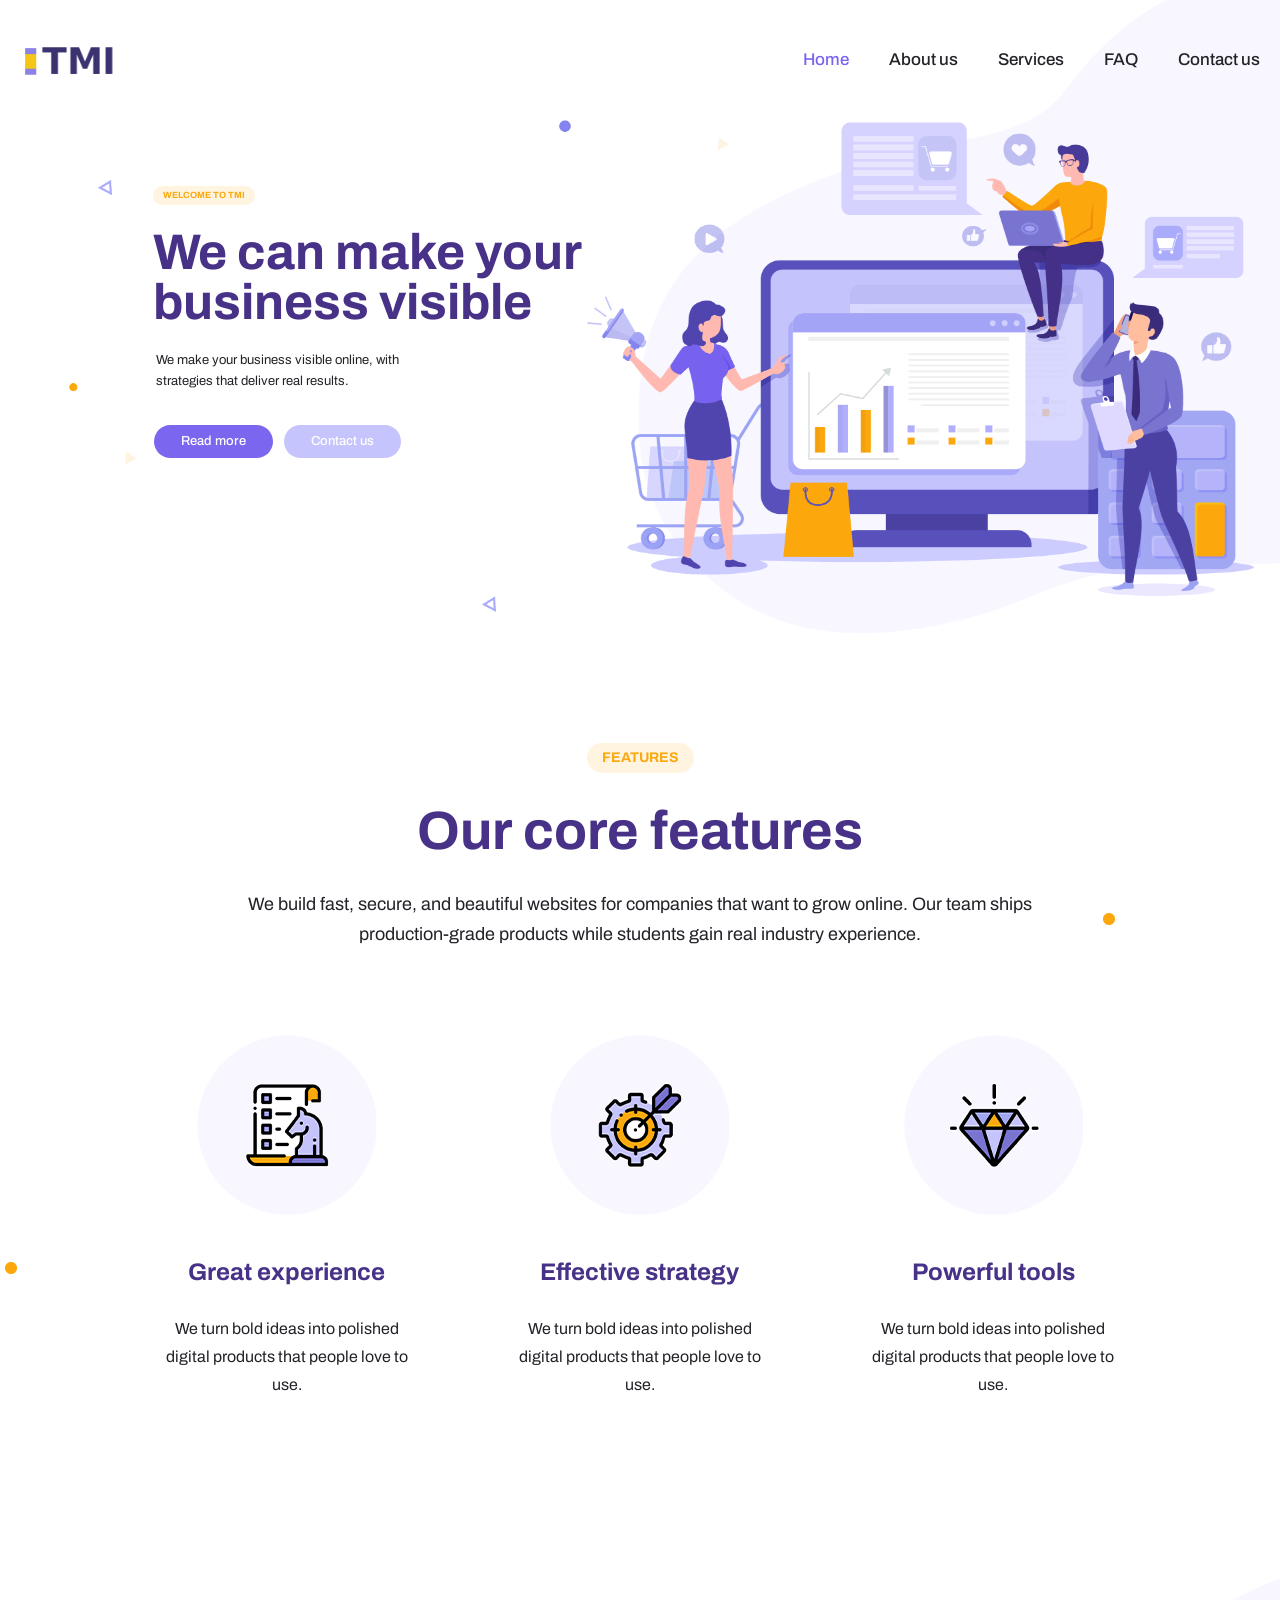
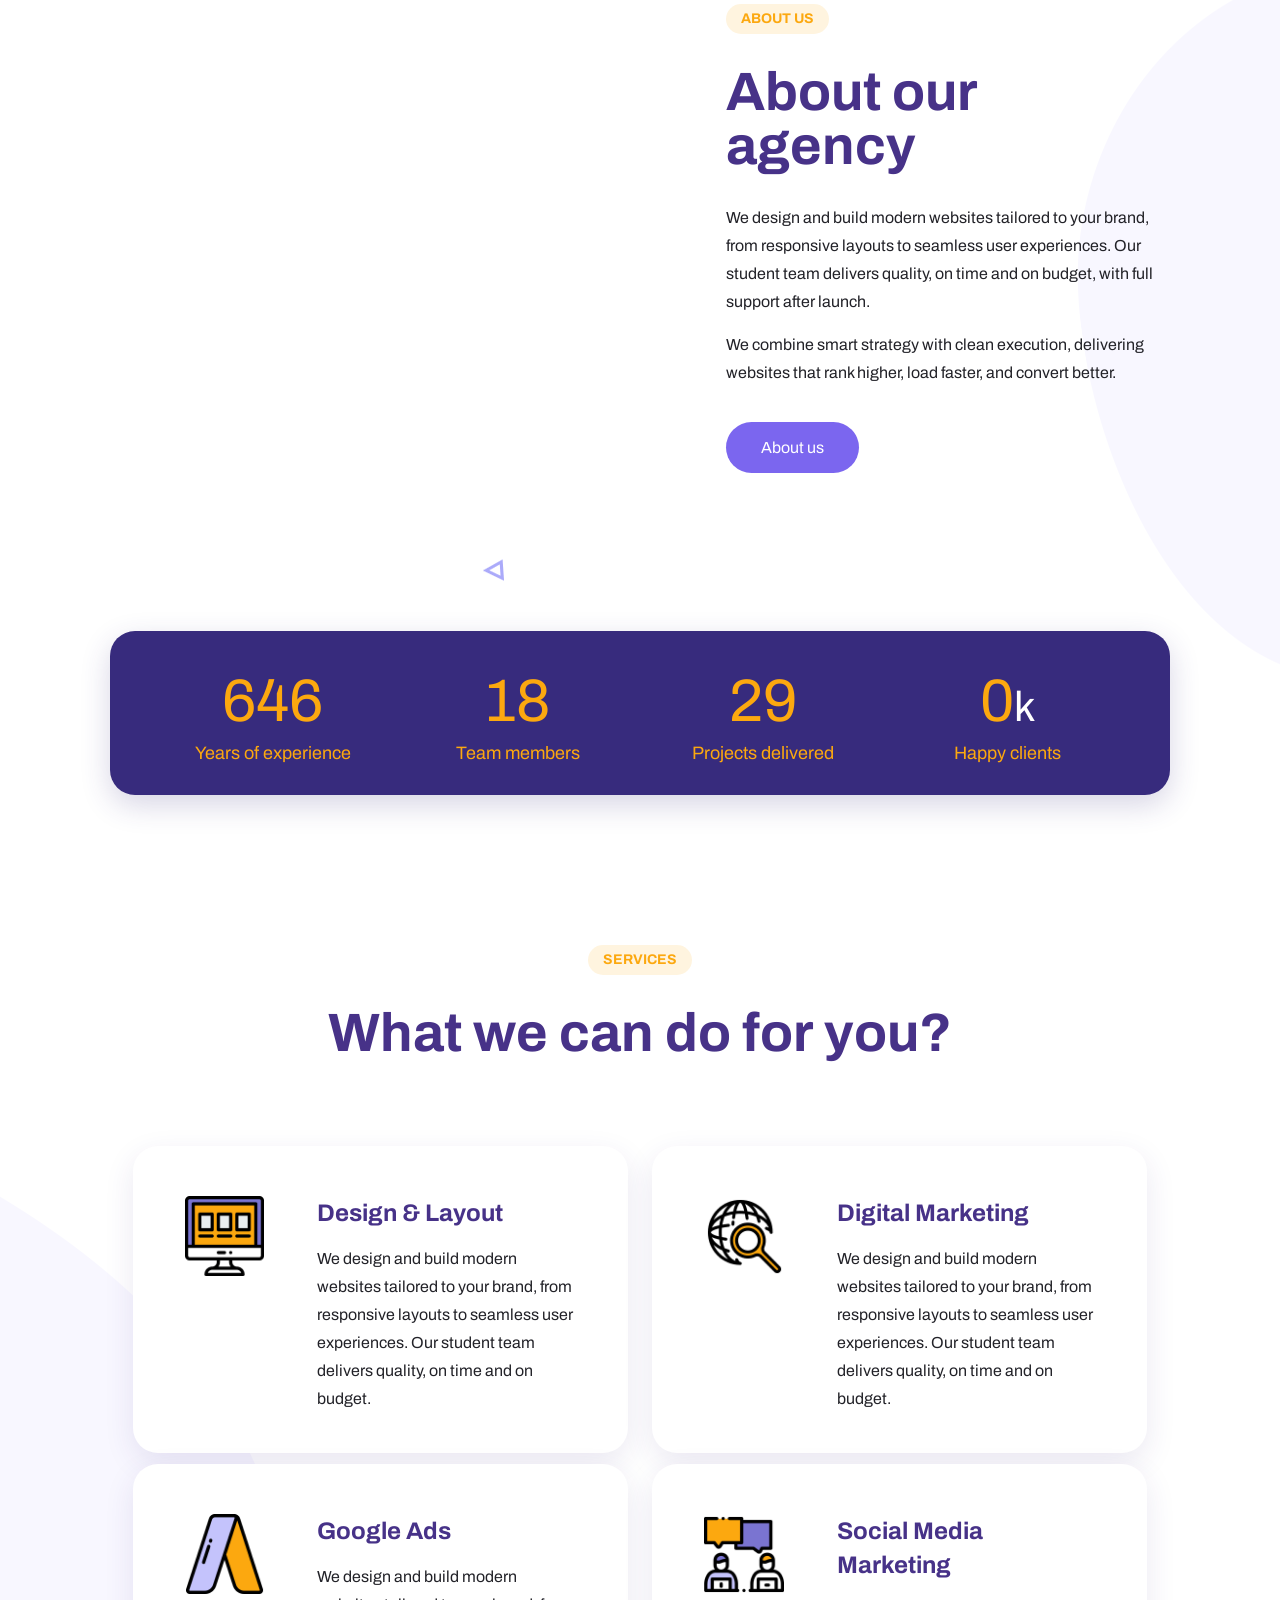
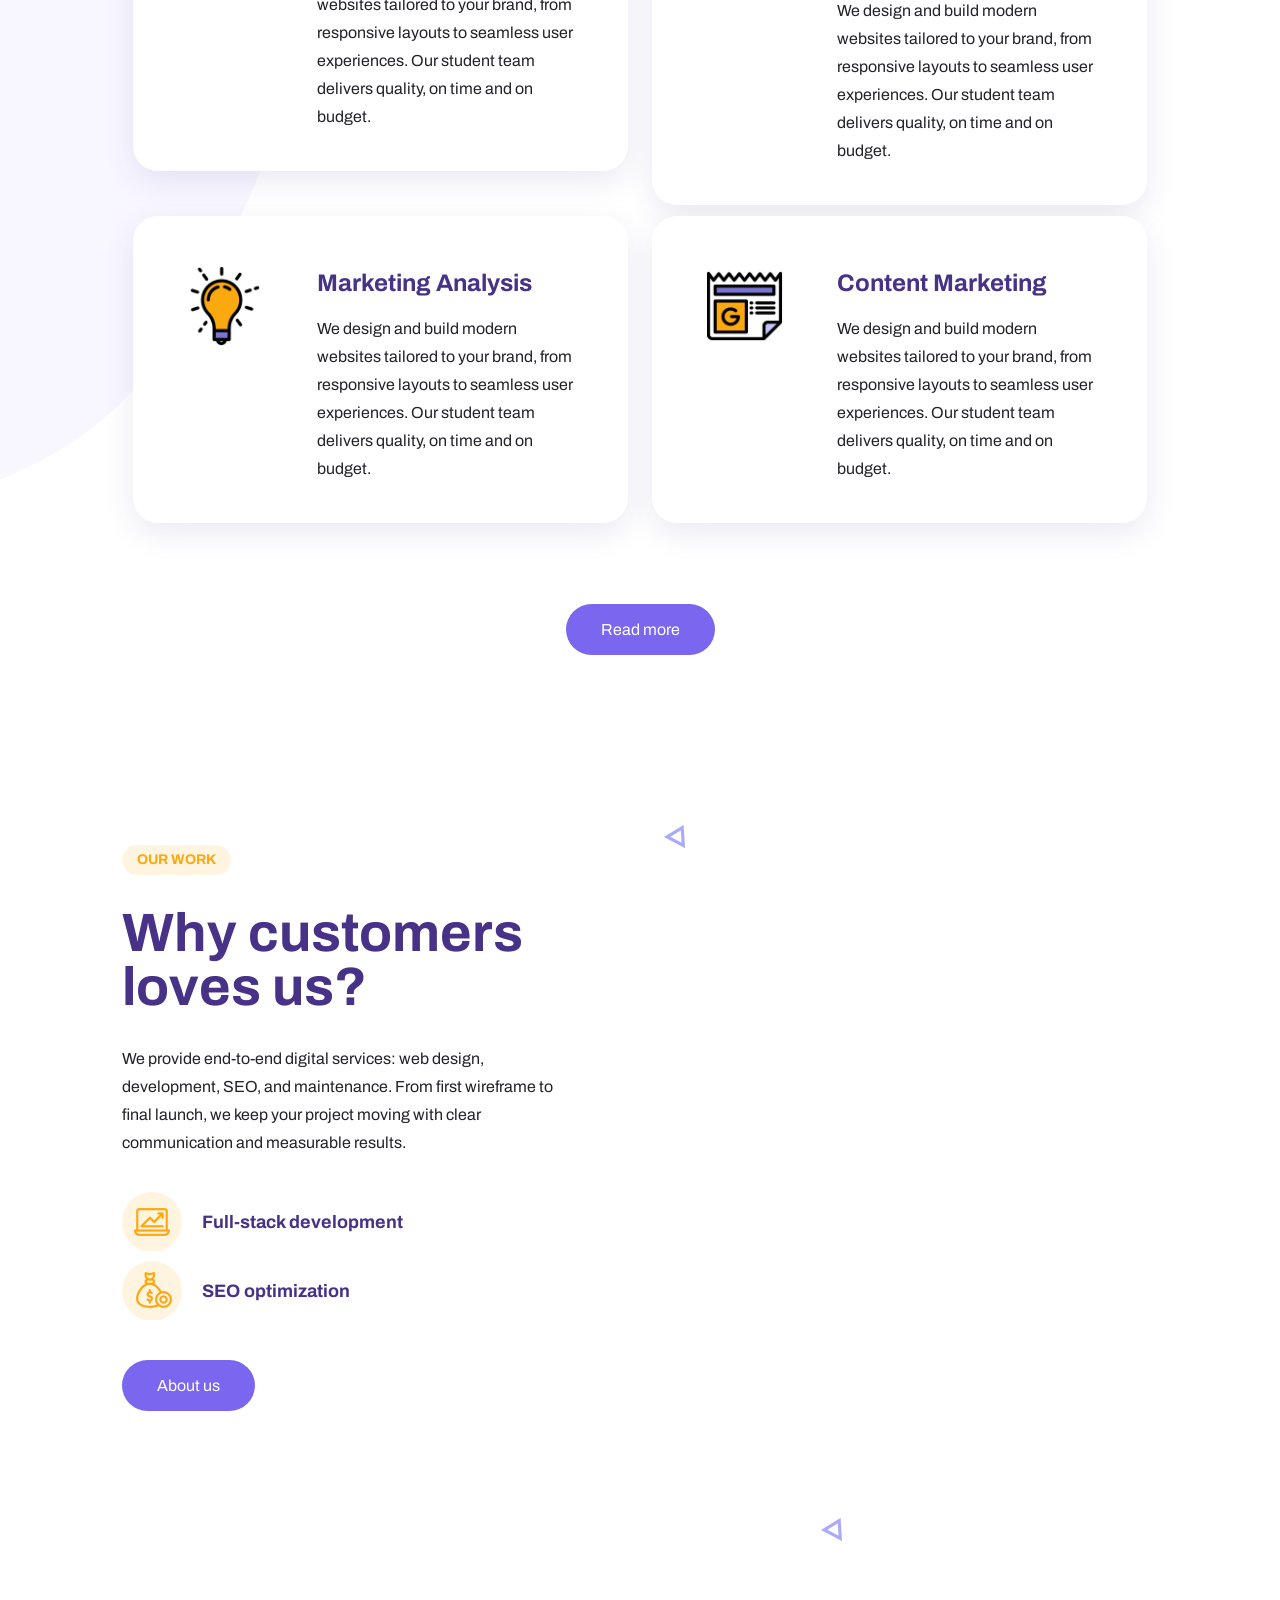
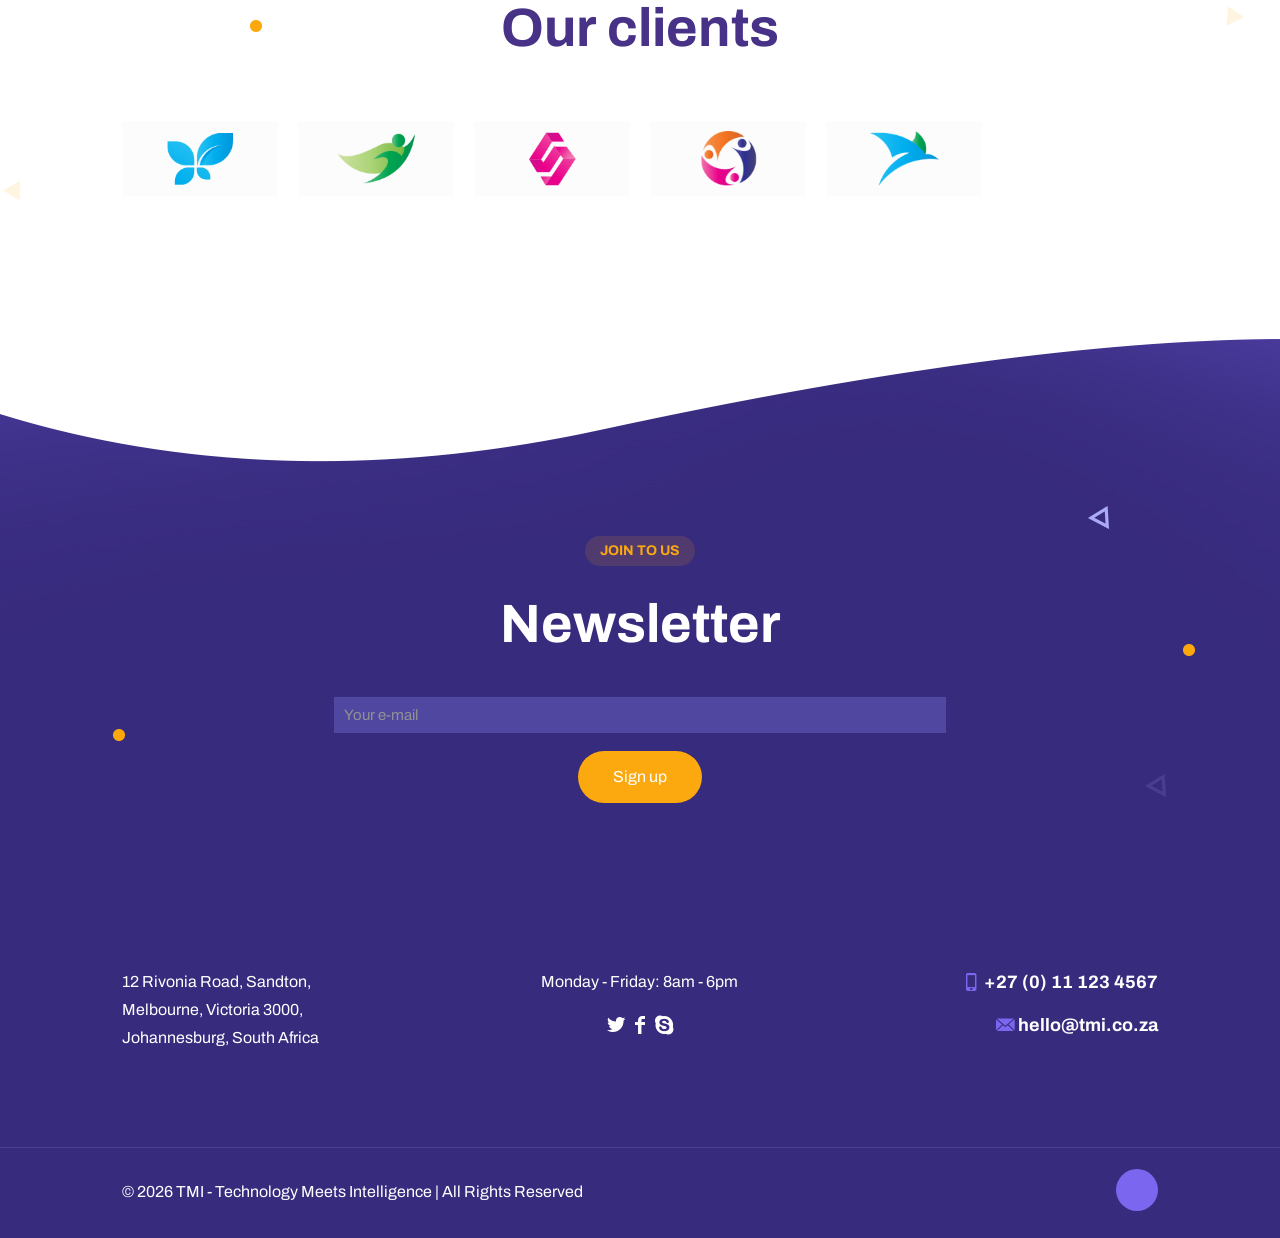
==== commit c3e9cbb9: "Add custom favicon (TMI collaboration emblem)" ====
--- a/index.html
+++ b/index.html
@@ -9,7 +9,10 @@
 <link rel="alternate" hreflang="en-US" href="."/>
 <meta name="format-detection" content="telephone=no">
 <meta name="viewport" content="width=device-width, initial-scale=1, maximum-scale=1" />
+<link rel="icon" href="assets/images/favicon-32x32.png" type="image/png" />
 <link rel="shortcut icon" href="assets/images/favicon.ico" type="image/x-icon" />
+<link rel="apple-touch-icon" href="assets/images/apple-touch-icon.png" />
+<link rel="icon" type="image/png" sizes="192x192" href="assets/images/favicon-192x192.png" />
 <meta name="theme-color" content="#ffffff" media="(prefers-color-scheme: light)">
 <meta name="theme-color" content="#ffffff" media="(prefers-color-scheme: dark)">
 
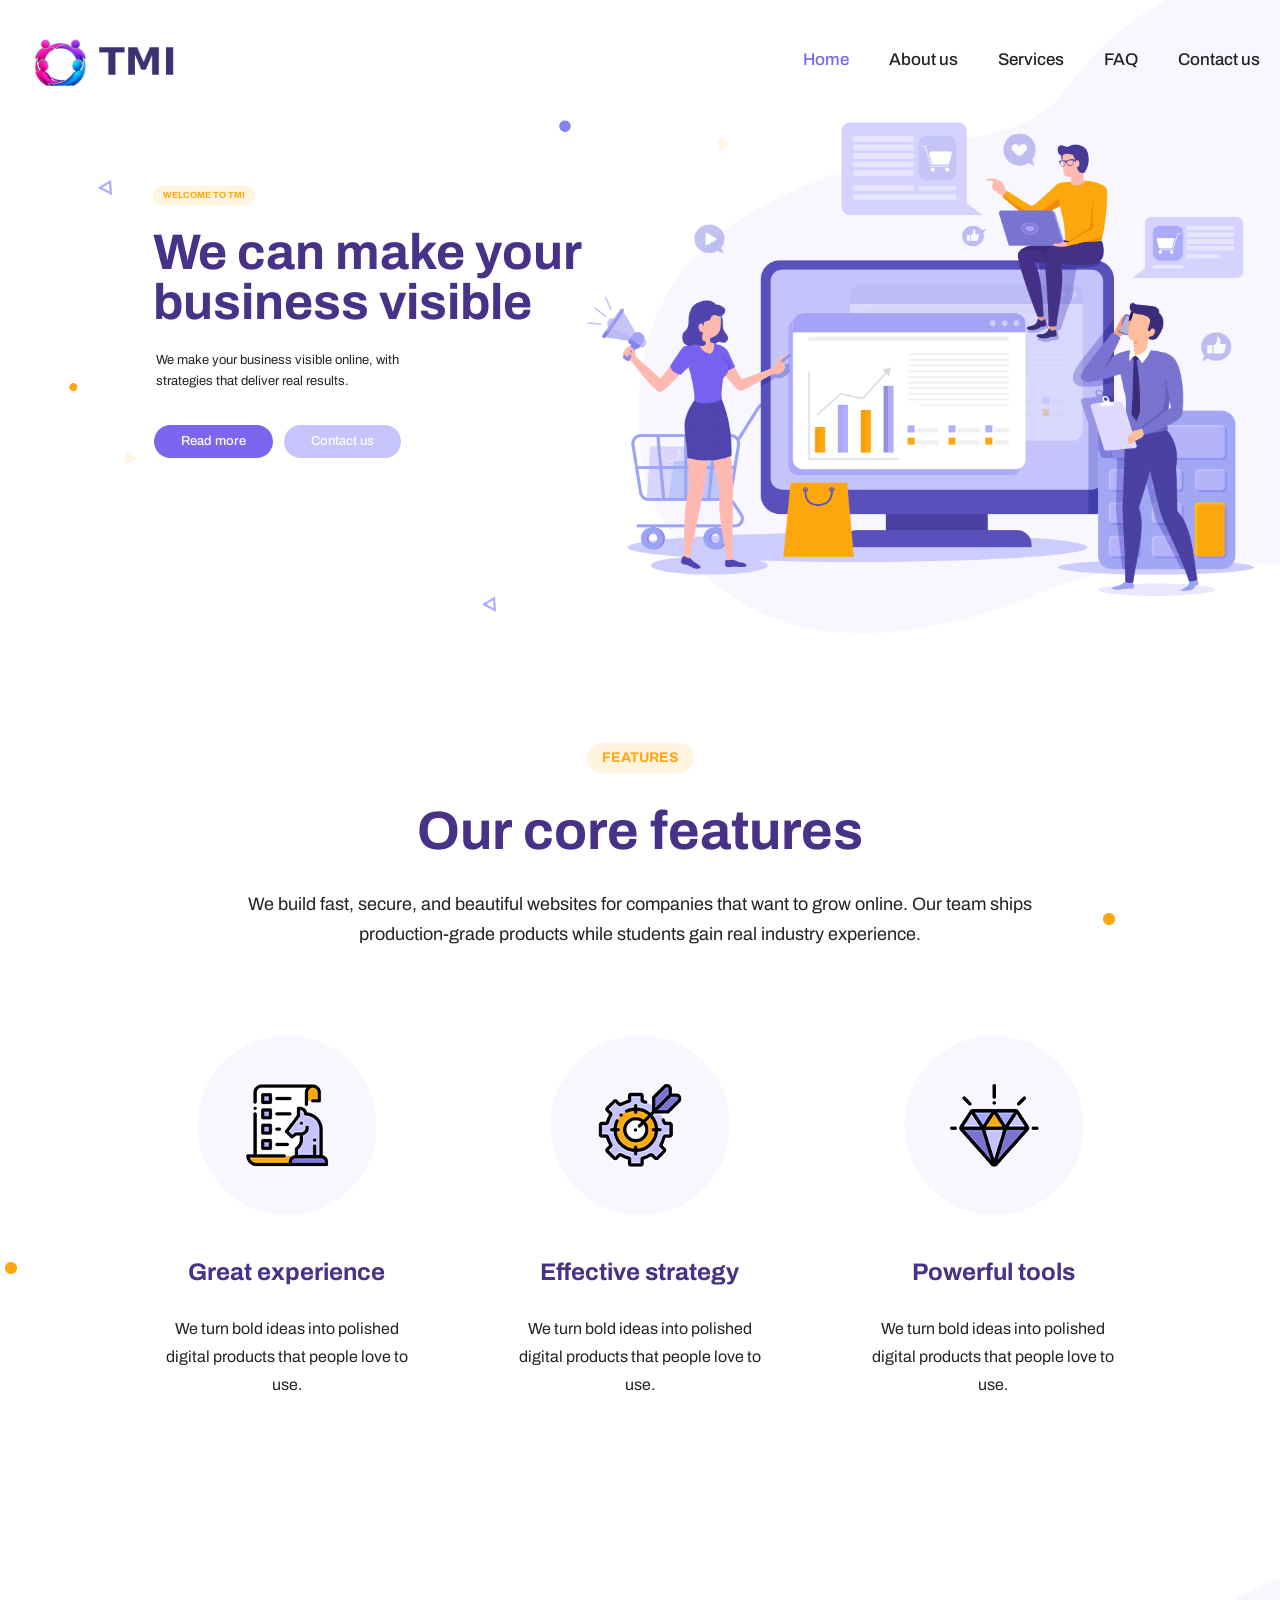
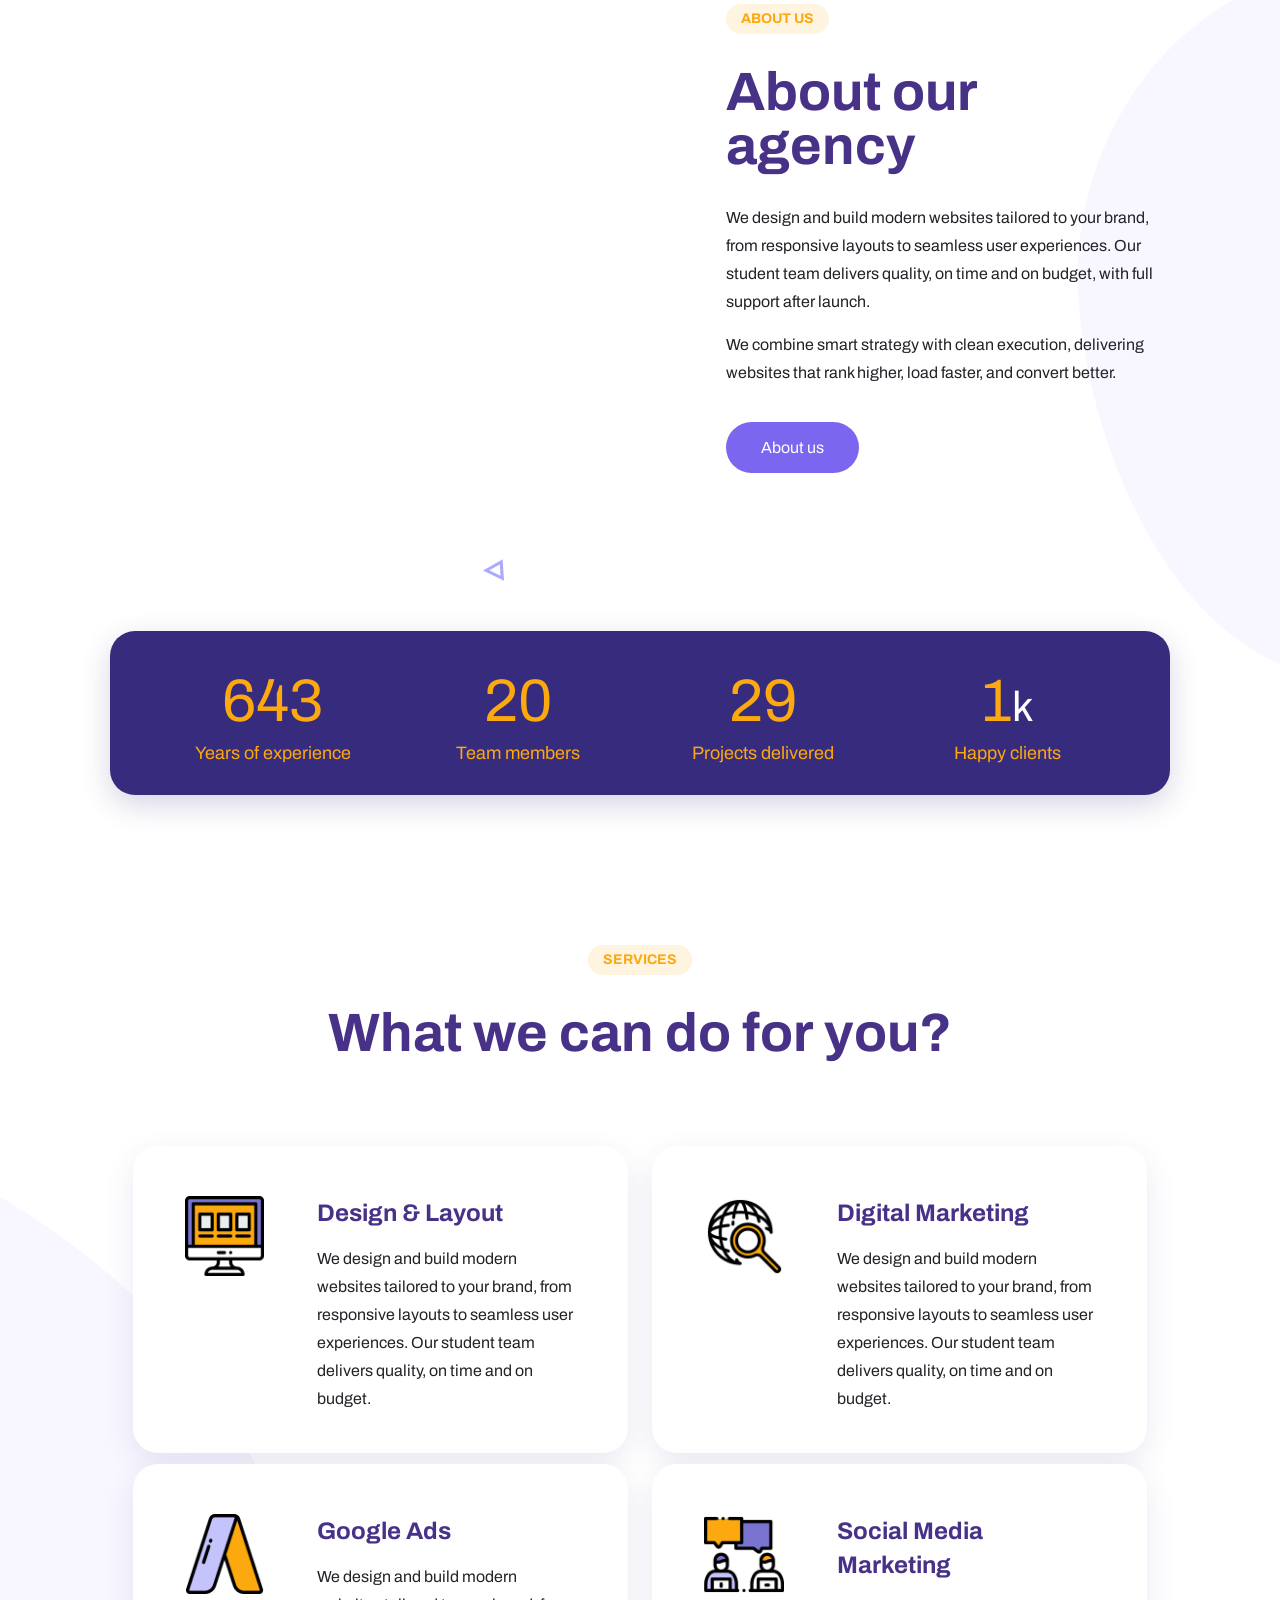
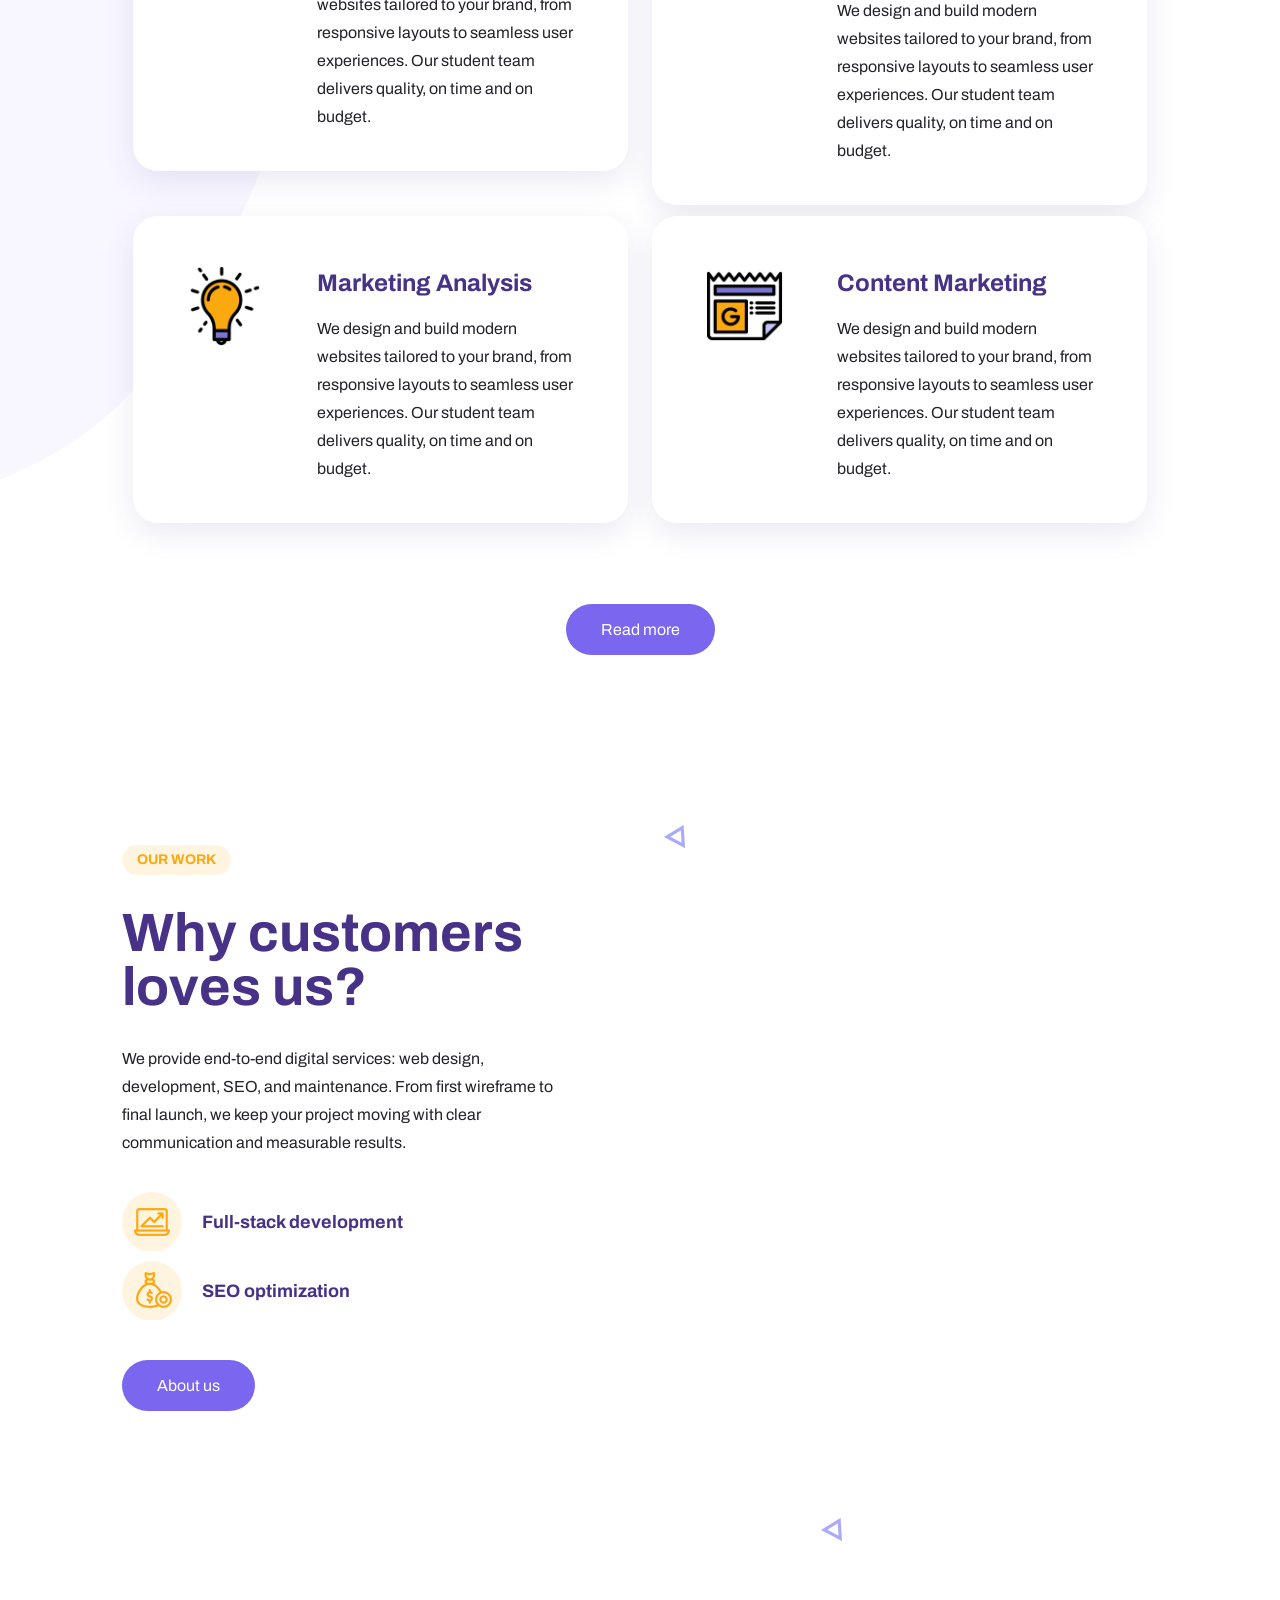
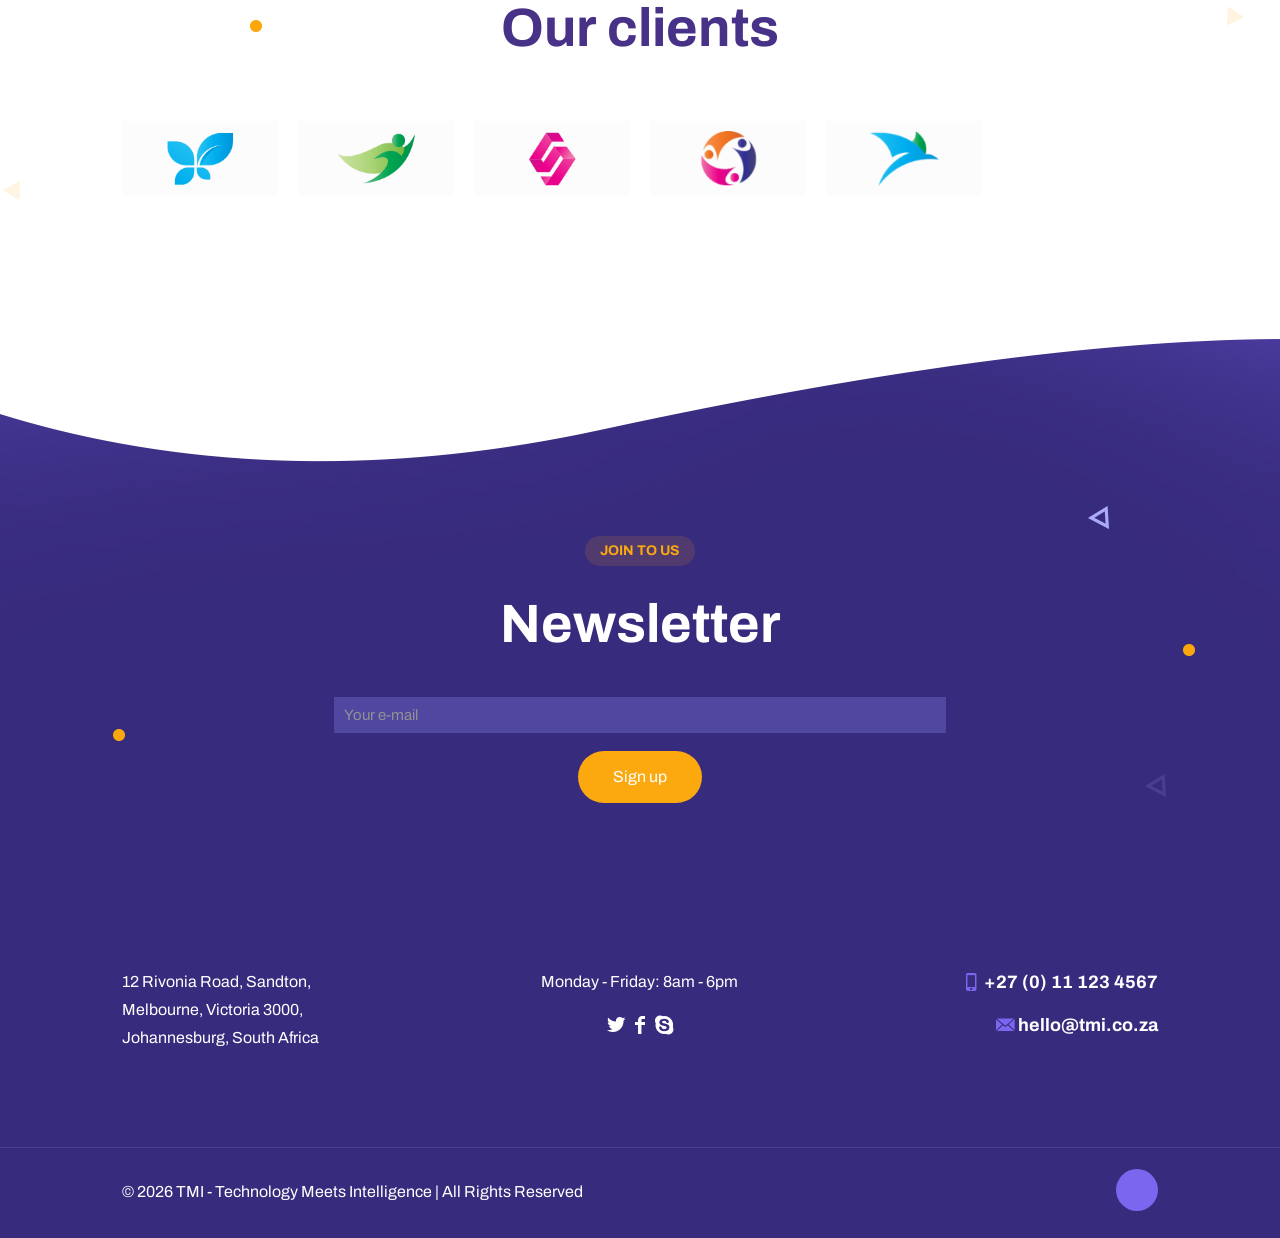
==== commit 77b21e00: "Rename logo to tmi-logo.png to bust CDN cache" ====
--- a/index.html
+++ b/index.html
@@ -157,7 +157,7 @@
 
 			<div class="top_bar_left clearfix">
 
-				<div class="logo"><a id="logo" href="." title="TMI - Technology Meets Intelligence" data-height="60" data-padding="30"><img class="logo-main scale-with-grid " src="assets/images/seo31.png" data-height="70" alt="TMI logo" data-no-retina/><img class="logo-sticky scale-with-grid " src="assets/images/seo31.png" data-height="70" alt="TMI logo" data-no-retina/><img class="logo-mobile scale-with-grid " src="assets/images/seo31.png" data-height="70" alt="TMI logo" data-no-retina/><img class="logo-mobile-sticky scale-with-grid " src="assets/images/seo31.png" data-height="70" alt="TMI logo" data-no-retina/></a></div>
+				<div class="logo"><a id="logo" href="." title="TMI - Technology Meets Intelligence" data-height="60" data-padding="30"><img class="logo-main scale-with-grid " src="assets/images/tmi-logo.png" data-height="70" alt="TMI logo" data-no-retina/><img class="logo-sticky scale-with-grid " src="assets/images/tmi-logo.png" data-height="70" alt="TMI logo" data-no-retina/><img class="logo-mobile scale-with-grid " src="assets/images/tmi-logo.png" data-height="70" alt="TMI logo" data-no-retina/><img class="logo-mobile-sticky scale-with-grid " src="assets/images/tmi-logo.png" data-height="70" alt="TMI logo" data-no-retina/></a></div>
 				<div class="menu_wrapper">
 					<a class="responsive-menu-toggle " href="#" aria-label="mobile menu"><i class="icon-menu-fine" aria-hidden="true"></i></a><nav id="menu" role="navigation" aria-expanded="false" aria-label="Main menu"><ul id="menu-main-menu" class="menu menu-main"><li id="menu-item-7" class="menu-item menu-item-type-post_type menu-item-object-page menu-item-home current-menu-item page_item page-item-2 current_page_item"><a href="."><span>Home</span></a></li>
 <li id="menu-item-27" class="menu-item menu-item-type-post_type menu-item-object-page"><a href="about-us"><span>About us</span></a></li>
